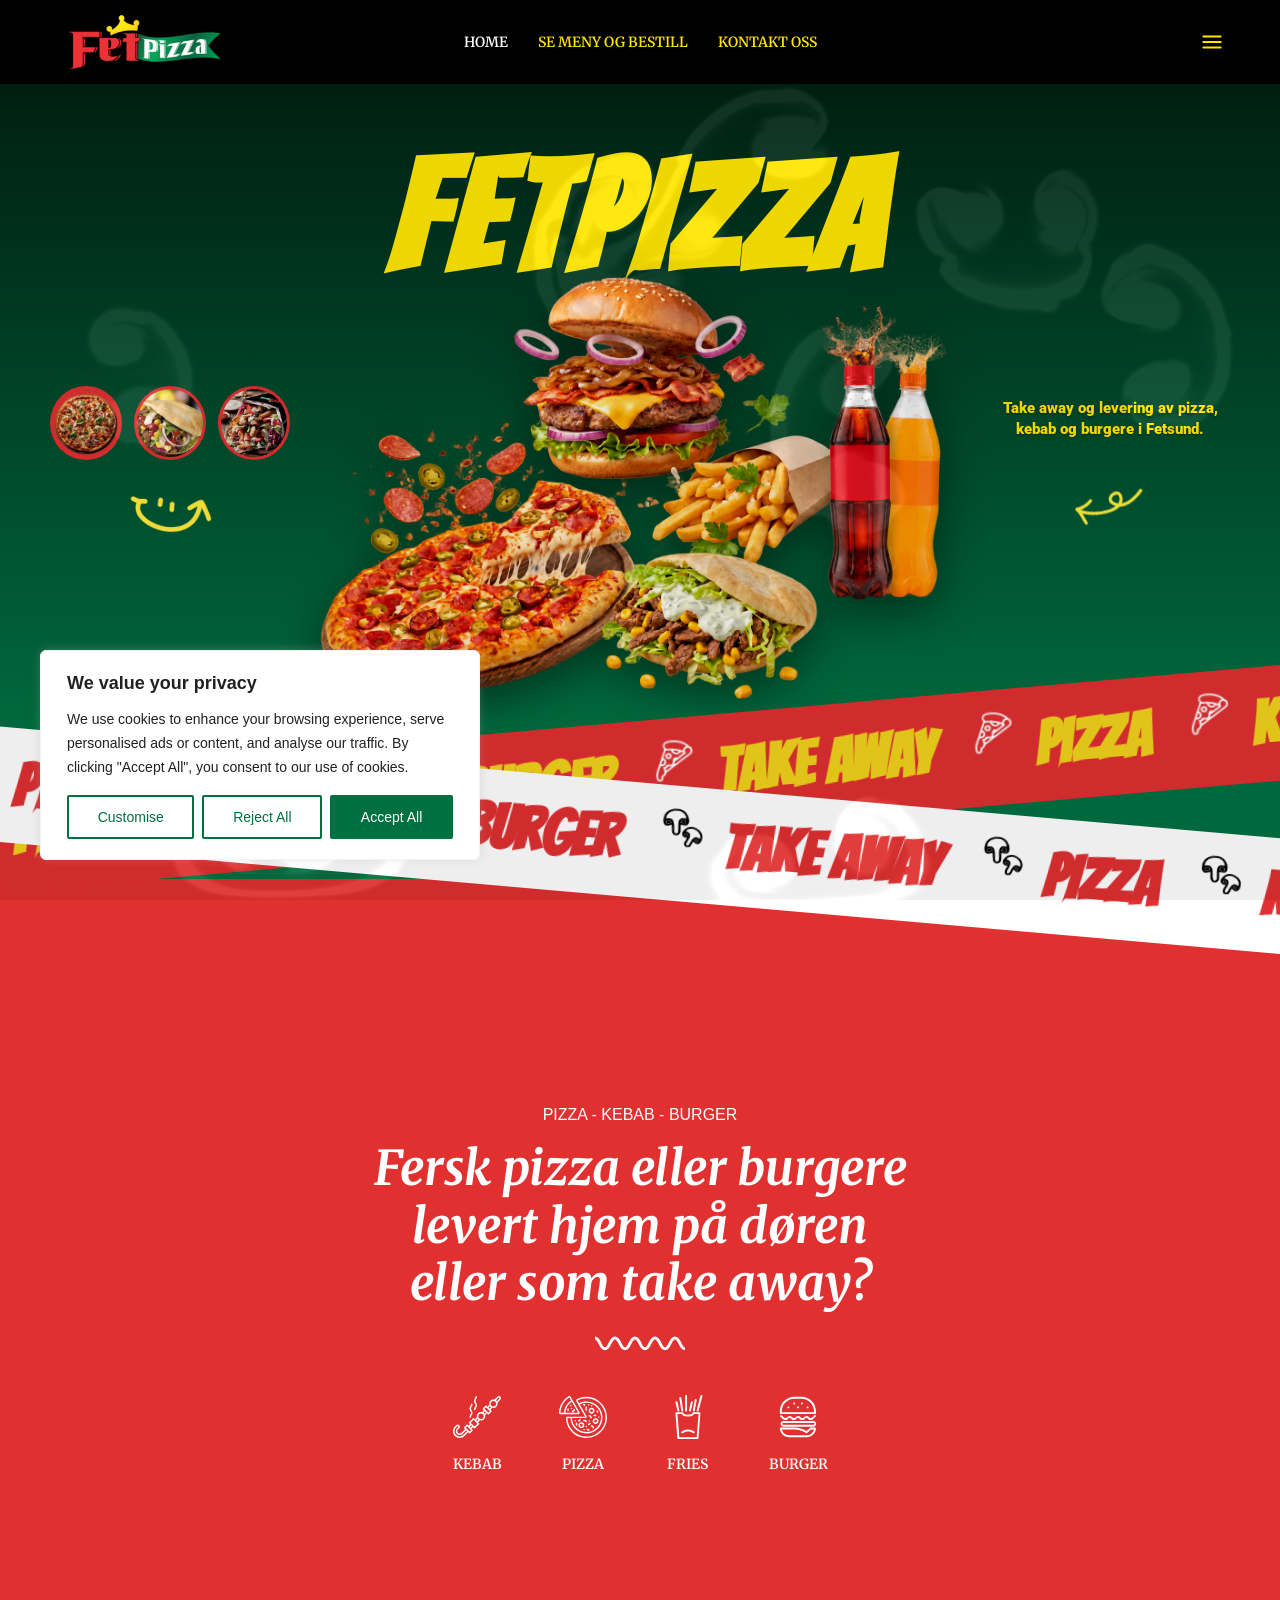
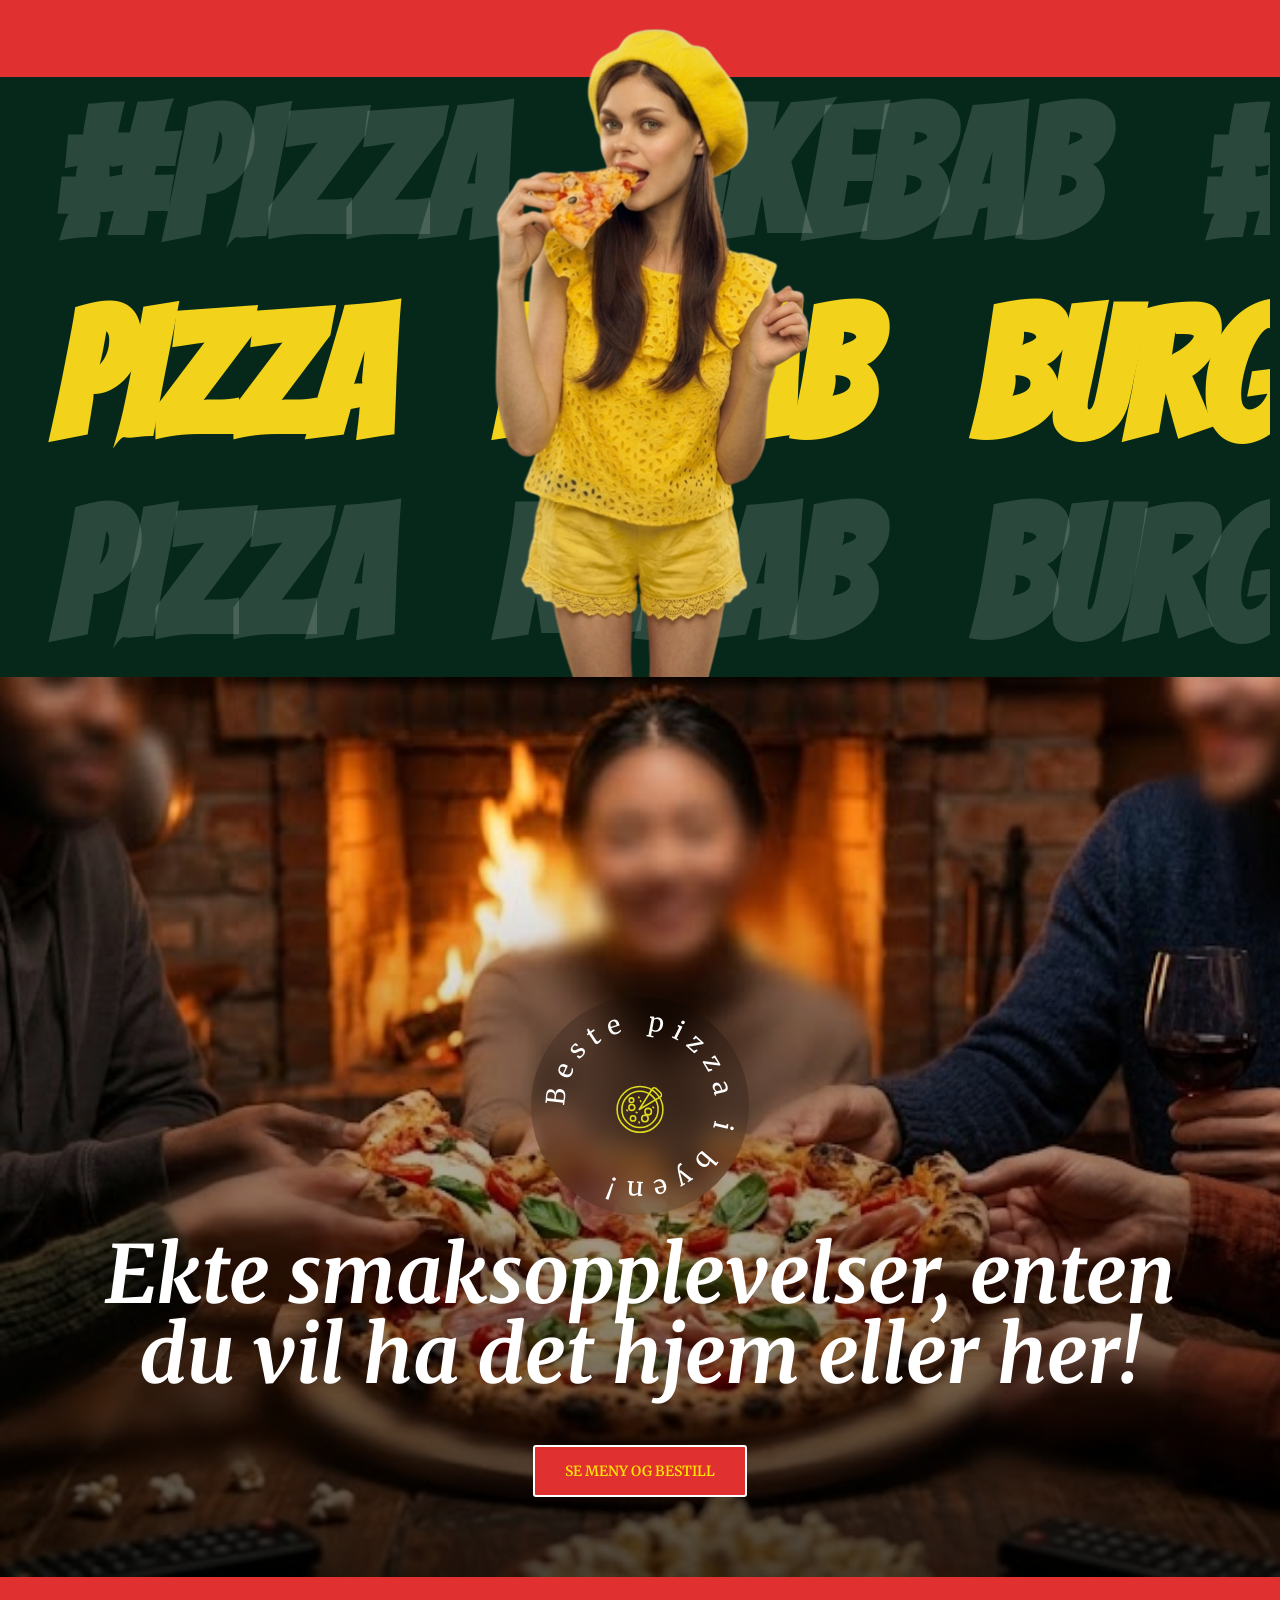
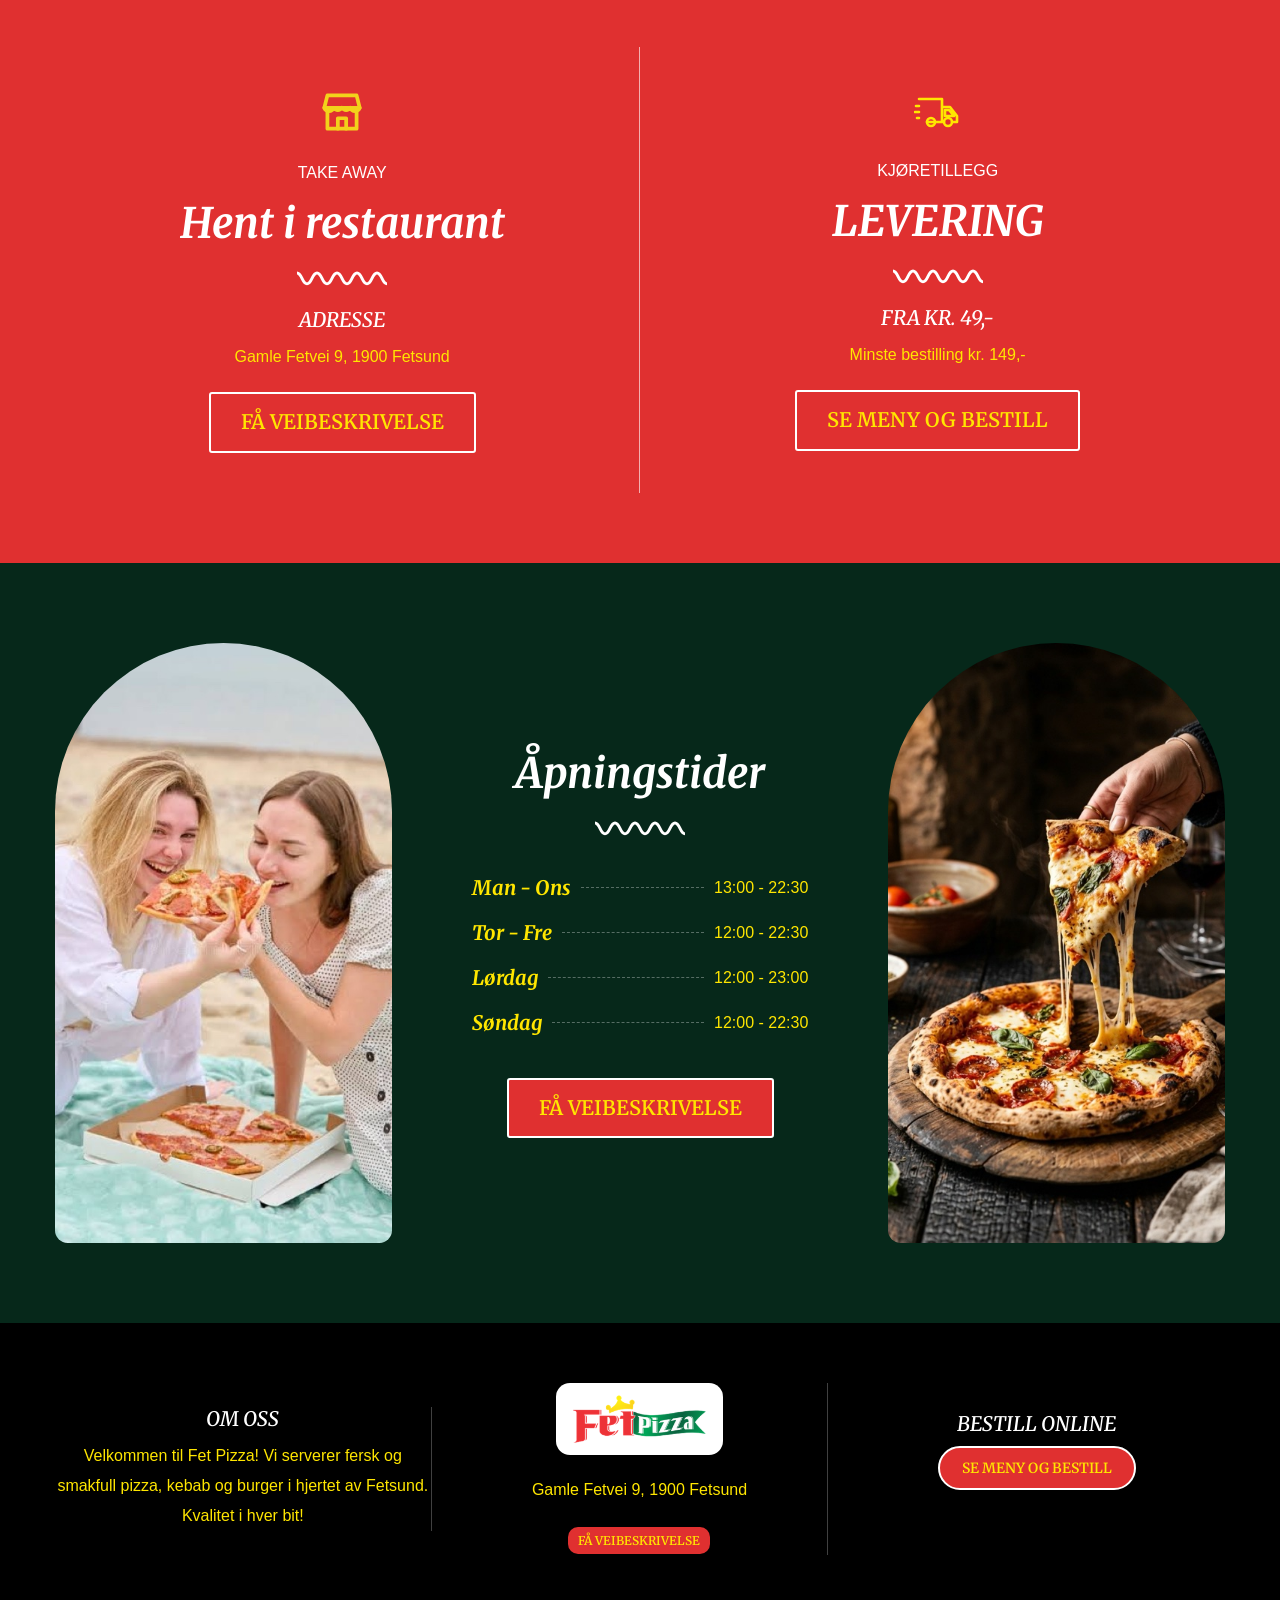
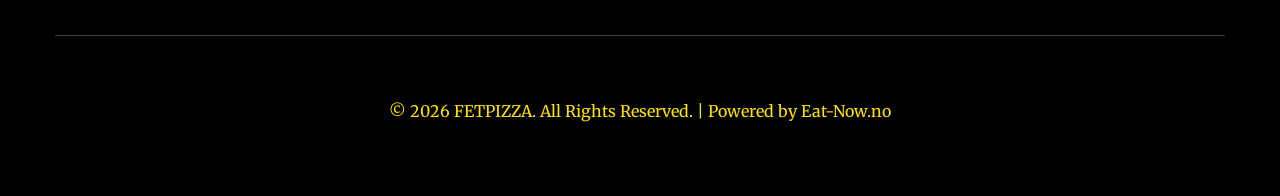
==== index.html @ 7c477cf5 "new" ====
<!doctype html>
<html lang="no">

<head>
  <meta charset="UTF-8">
  <meta name="viewport" content="width=device-width, initial-scale=1">
  <meta name="format-detection" content="telephone=no">
  <meta name="theme-color" content="#007040">
  <meta name="msapplication-navbutton-color" content="#007040">
  <meta name="apple-mobile-web-app-capable" content="yes">
  <meta name="apple-mobile-web-app-status-bar-style" content="default">
  <meta name="apple-mobile-web-app-title" content="FetPizza">
  <title>FETPIZZA | Pizza, Kebab og Burger i Fetsund – Take Away & Levering</title>
  <meta name="description"
    content="Bestill nystekt pizza, saftig kebab og burger online fra Fetpizza i Fetsund. Rask take away og levering rett på døren. Se menyen og bestill her!">
  <link rel="canonical" href="https://fetpizza.no/">
  <meta property="og:type" content="website">
  <meta property="og:url" content="https://fetpizza.no/">
  <meta property="og:title" content="FETPIZZA | Pizza, Kebab og Burger i Fetsund – Take Away & Levering">
  <meta property="og:description"
    content="Bestill nystekt pizza, saftig kebab og burger online fra Fetpizza i Fetsund. Rask take away og levering rett på døren.">
  <meta property="og:image" content="https://fetpizza.no/img/fet-pizza-share.jpg">
  <meta property="og:image:width" content="1200">
  <meta property="og:image:height" content="630">
  <meta property="og:image:alt" content="Fet Pizza Fetsund - Fersk pizza, kebab og burger">
  <meta name="twitter:card" content="summary_large_image">
  <meta name="twitter:title" content="FETPIZZA | Pizza, Kebab og Burger i Fetsund">
  <meta name="twitter:description" content="Bestill nystekt pizza, saftig kebab og burger online fra Fetpizza i Fetsund.">
  <meta name="twitter:image" content="https://fetpizza.no/img/fet-pizza-share.jpg">
  <link rel="icon" type="image/x-icon" href="favicon.ico">
  <link rel="icon" type="image/png" sizes="32x32" href="assets/favicon-32x32.png">
  <link rel="icon" type="image/png" sizes="16x16" href="assets/favicon-16x16.png">
  <link rel="apple-touch-icon" sizes="180x180" href="assets/apple-touch-icon.png">
  <link rel="manifest" href="site.webmanifest">
  <link rel="stylesheet" href="assets/styles.css">
  <link rel="stylesheet" href="assets/core-icons.css">
  <link rel="stylesheet" href="assets/congin-icons.css">
  <link rel="stylesheet" href="assets/fit-icons.css">
  <link rel="stylesheet" href="assets/wp-bnav-public.css">
  <link rel="stylesheet" href="assets/bootstrap.css">
  <link rel="stylesheet" href="assets/xpcustomicon.css">
  <link rel="stylesheet" href="assets/style.css">
  <link rel="stylesheet" href="assets/frontend.min.css">
  <link rel="stylesheet" href="assets/post-8.css">
  <link rel="stylesheet" href="assets/widget-image.min.css">
  <link rel="stylesheet" href="assets/widget-divider.min.css">
  <link rel="stylesheet" href="assets/widget-text-path.min.css">
  <link rel="stylesheet" href="assets/e-animation-float.min.css">
  <link rel="stylesheet" href="assets/post-7167.css">
  <link rel="preconnect" href="https://fonts.googleapis.com">
  <link rel="preconnect" href="https://fonts.gstatic.com" crossorigin>
  <link rel="stylesheet"
    href="https://fonts.googleapis.com/css2?family=Bangers&family=Roboto:wght@300;400;500;700;900&family=Roboto+Slab:wght@400;700&display=swap">
  <link rel="stylesheet" href="assets/post-7424.css">
  <link rel="stylesheet" href="assets/post-2959.css">
  <link rel="stylesheet" href="assets/post-41.css">
  <link rel="stylesheet" href="assets/widget-icon-list.min.css">
  <link rel="stylesheet" href="assets/post-7425.css">
  <link rel="stylesheet" href="assets/widget-social-icons.min.css">
  <link rel="stylesheet" href="css/site.css?v=20261012-footer">
  <link rel="stylesheet" href="css/icons.css">
</head>

<body
  class="home wp-singular page-template-default page page-id-7167 wp-embed-responsive wp-theme-restobar theme-restobar woocommerce-js woocommerce-active elementor-default elementor-kit-8 elementor-page elementor-page-7167 restobar-theme-ver-1.1">
  <div id="kh-loader" aria-hidden="true">
    <div class="kh-l-logo">
      <img class="kh-l-dim" src="assets/fet-pizza-loader-logo.png" width="240" height="100" alt="" aria-hidden="true">
      <img class="kh-l-fill" id="kh-l-fill" src="assets/fet-pizza-loader-logo.png" width="240" height="100" alt="" aria-hidden="true">
    </div>
    <div class="kh-l-pct" id="kh-l-pct">0%</div>
  </div>
  <script>
    (function () {
      var root = document.documentElement, L = document.getElementById('kh-loader'),
        fill = document.getElementById('kh-l-fill'), pct = document.getElementById('kh-l-pct');
      root.classList.add('kh-loading');
      var start = Date.now(), MIN = 1400, loaded = false, shown = 0, done = false;
      function paint(v) { v = Math.min(100, Math.round(v)); pct.textContent = v + '%'; fill.style.clipPath = 'inset(' + (100 - v) + '% 0 0 0)'; fill.style.webkitClipPath = fill.style.clipPath; }
      function finish() { if (done) return; done = true; paint(100); setTimeout(function () { L.classList.add('kh-hide'); root.classList.remove('kh-loading'); setTimeout(function () { if (L.parentNode) L.parentNode.removeChild(L); }, 700); }, 250); }
      function tick() {
        var t = Date.now() - start;
        var target = loaded ? 100 : Math.min(90, t / MIN * 90);   /* climbs to 90% while loading */
        if (loaded && t < MIN) target = Math.min(100, t / MIN * 100); /* never finish before the minimum time */
        shown += (target - shown) * 0.18; if (target - shown < 0.6) shown = target;
        paint(shown);
        if (loaded && shown >= 100) { finish(); return; }
        requestAnimationFrame(tick);
      }
      window.addEventListener('load', function () { loaded = true; });
      setTimeout(function () { loaded = true; }, 7000); /* safety: never get stuck */
      requestAnimationFrame(tick);
    })();
  </script>
  <canvas class="tcg-smoke-cursor" id="tcg-smoke-cursor"></canvas>
  <div id="page" class="site">

    <header id="site-header" class="site-header header-transparent">
      <div class="header-desktop">
        <div data-elementor-type="wp-post" data-elementor-id="7424" class="elementor elementor-7424">
          <div
            class="elementor-element elementor-element-3c0ab91 blurred_background is-fixed elementor-hidden-mobile e-flex e-con-boxed e-con e-parent"
            data-id="3c0ab91" data-element_type="container">
            <div class="e-con-inner">
              <div class="elementor-element elementor-element-0bb3d4d e-con-full e-flex e-con e-child" data-id="0bb3d4d"
                data-element_type="container">
                <div class="elementor-element elementor-element-402ae24 elementor-widget elementor-widget-ilogo"
                  data-id="402ae24" data-element_type="widget">
                  <div class="elementor-widget-container">
                    <div class="the-logo"><a href="index.html"><img src="assets/fet-pizza-logo.png" width="168" height="70" alt="Fet Pizza Logo"></a>
                    </div>
                  </div>
                </div>
              </div>
              <div class="elementor-element elementor-element-c762441 e-con-full e-flex e-con e-child" data-id="c762441"
                data-element_type="container">
                <div class="elementor-element elementor-element-f2f8efb elementor-widget elementor-widget-imenu"
                  data-id="f2f8efb" data-element_type="widget">
                  <div class="elementor-widget-container">
                    <nav id="site-navigation" class="main-navigation">
                      <ul id="primary-menu" class="menu">
                        <li
                          class="menu-item menu-item-type-post_type menu-item-object-page menu-item-home current-menu-item page_item page-item-7167 current_page_item menu-item-7823">
                          <a href="index.html" aria-current="page">HOME</a>
                        </li>
                        <li class="menu-item menu-item-type-custom menu-item-object-custom menu-item-8288"><a
                            href="https://www.eatnowlogin.com/ordering/restaurant/menu?restaurant_uid=cf799d7e-0987-4ce5-9844-e464aeae38df">SE
                            MENY OG BESTILL</a></li>
                        <li class="menu-item menu-item-type-post_type menu-item-object-page menu-item-7803"><a
                            href="contact.html">KONTAKT OSS</a></li>
                      </ul>
                    </nav>
                  </div>
                </div>
              </div>
              <div class="elementor-element elementor-element-388de34 e-con-full e-flex e-con e-child" data-id="388de34"
                data-element_type="container">
                <div class="elementor-element elementor-element-c152078 elementor-widget elementor-widget-isidepanel"
                  data-id="c152078" data-element_type="widget">
                  <div class="elementor-widget-container">
                    <div class="xptf-sidepanel xptf-cta-header">
                      <div class="site-overlay panel-overlay"></div>
                      <div id="panel-btn" class="panel-btn xptf-cta-icons"><i class="xp-webicon-menu"></i></div>
                    </div>
                  </div>
                </div>
              </div>
            </div>
          </div>
        </div>
      </div>

      <div class="header-mobile">
        <div data-elementor-type="wp-post" data-elementor-id="2959" class="elementor elementor-2959">
          <div class="elementor-element elementor-element-171a9f1b is-fixed e-flex e-con-boxed e-con e-parent"
            data-id="171a9f1b" data-element_type="container">
            <div class="e-con-inner">
              <div class="elementor-element elementor-element-2f03f6 e-con-full e-flex e-con e-child" data-id="2f03f6"
                data-element_type="container">
                <div class="elementor-element elementor-element-5c8b82b6 e-con-full e-flex e-con e-child"
                  data-id="5c8b82b6" data-element_type="container">
                  <div class="elementor-element elementor-element-3fe43344 elementor-widget elementor-widget-ilogo"
                    data-id="3fe43344" data-element_type="widget">
                    <div class="elementor-widget-container">
                      <div class="the-logo"><a href="index.html"><img src="assets/fet-pizza-logo.png"
                            width="168" height="70" alt="Fet Pizza Logo"></a></div>
                    </div>
                  </div>
                </div>
                <div class="elementor-element elementor-element-4e0b9c51 e-con-full e-flex e-con e-child"
                  data-id="4e0b9c51" data-element_type="container">
                  <div
                    class="elementor-element elementor-element-7bc9bd28 elementor-widget elementor-widget-imenu_mobile"
                    data-id="7bc9bd28" data-element_type="widget">
                    <div class="elementor-widget-container">
                      <div class="xptf-menu-mobile xptf-cta-header">
                        <div id="mmenu-toggle" class="mmenu-toggle"><button><i class="xp-webicon-menu"></i></button>
                        </div>
                        <div class="site-overlay mmenu-overlay"></div>
                        <div id="mmenu-wrapper" class="mmenu-wrapper on-right">
                          <div class="mmenu-inner">
                            <a class="mmenu-close" href="#"><i class="xp-webicon-arrowsoutline"></i></a>
                            <div class="mobile-nav">
                              <ul id="menu-main-menu" class="mobile_mainmenu none-style">
                                <li class="menu-item current-menu-item menu-item-7823"><a href="index.html"
                                    aria-current="page">HOME</a></li>
                                <li class="menu-item menu-item-8288"><a
                                    href="https://www.eatnowlogin.com/ordering/restaurant/menu?restaurant_uid=cf799d7e-0987-4ce5-9844-e464aeae38df">SE
                                    MENY OG BESTILL</a></li>
                                <li class="menu-item menu-item-7803"><a href="contact.html">KONTAKT OSS</a></li>
                              </ul>
                            </div>
                          </div>
                        </div>
                      </div>
                    </div>
                  </div>
                </div>
              </div>
            </div>
          </div>
        </div>
      </div>
    </header>

    <div id="side-panel" class="side-panel">
      <a href="#" class="side-panel-close"><i class="xp-webicon-cancel"></i></a>
      <div class="side-panel-block">
        <div data-elementor-type="wp-post" data-elementor-id="41" class="elementor elementor-41">
          <div class="elementor-element elementor-element-eacfd3f e-flex e-con-boxed e-con e-parent" data-id="eacfd3f"
            data-element_type="container">
            <div class="e-con-inner">
              <div class="elementor-element elementor-element-011d488 e-con-full e-flex e-con e-child" data-id="011d488"
                data-element_type="container">
                <div class="elementor-element elementor-element-479e516 elementor-widget elementor-widget-ilogo"
                  data-id="479e516" data-element_type="widget">
                  <div class="elementor-widget-container">
                    <div class="the-logo"><a href="index.html"><img src="assets/fet-pizza-logo.png" width="168" height="70" alt="Fet Pizza Logo"></a>
                    </div>
                  </div>
                </div>
              </div>
              <div class="elementor-element elementor-element-e27129b e-con-full e-flex e-con e-child" data-id="e27129b"
                data-element_type="container">
                <div
                  class="elementor-element elementor-element-591fd55 elementor-icon-list--layout-traditional elementor-list-item-link-full_width elementor-widget elementor-widget-icon-list"
                  data-id="591fd55" data-element_type="widget">
                  <div class="elementor-widget-container">
                    <ul class="elementor-icon-list-items">
                      <li class="elementor-icon-list-item"><a
                          href="https://facebook.com/fetpizza/" target="_blank" rel="noopener"><span
                            class="elementor-icon-list-icon"><svg aria-hidden="true"
                              class="e-font-icon-svg e-fab-facebook-f" viewBox="0 0 320 512"
                              xmlns="http://www.w3.org/2000/svg">
                              <path
                                d="M279.14 288l14.22-92.66h-88.91v-60.13c0-25.35 12.42-50.06 52.24-50.06h40.42V6.26S260.43 0 225.36 0c-73.22 0-121.08 44.38-121.08 124.72v70.62H22.89V288h81.39v224h100.17V288z">
                              </path>
                            </svg></span><span class="elementor-icon-list-text">Facebook</span></a></li>
                      
                    </ul>
                  </div>
                </div>
              </div>
              <div class="elementor-element elementor-element-8c36ebb e-con-full e-flex e-con e-child" data-id="8c36ebb"
                data-element_type="container">
                <div
                  class="elementor-element elementor-element-a37740b elementor-widget-divider--view-line elementor-widget elementor-widget-divider"
                  data-id="a37740b" data-element_type="widget">
                  <div class="elementor-widget-container">
                    <div class="elementor-divider"><span class="elementor-divider-separator"></span></div>
                  </div>
                </div>
              </div>
            </div>
          </div>
        </div>
      </div>
    </div>

    <div id="content" class="site-content">
      <div data-elementor-type="wp-page" data-elementor-id="7167" class="elementor elementor-7167">

        <div class="elementor-element elementor-element-39a94a3 e-con-full e-flex e-con e-parent" data-id="39a94a3"
          data-element_type="container">
          <div class="elementor-element elementor-element-8361c4b e-con-full e-flex e-con e-child" data-id="8361c4b"
            data-element_type="container">
            <div class="elementor-element elementor-element-31a5ad4 e-con-full e-flex e-con e-child" data-id="31a5ad4"
              data-element_type="container">
              <div class="elementor-element elementor-element-18416b0 elementor-widget elementor-widget-iheading"
                data-id="18416b0" data-element_type="widget">
                <div class="elementor-widget-container">
                  <div class="xp-heading">
                    <h3 class="main-head">FETPIZZA</h3>
                  </div>
                </div>
              </div>
              <div class="elementor-element elementor-element-ecd9c75 e-flex e-con-boxed e-con e-child"
                data-id="ecd9c75" data-element_type="container">
                <div class="e-con-inner">
                  <div
                    class="elementor-element elementor-element-7424385 e-con-full elementor-hidden-mobile e-flex e-con e-child"
                    data-id="7424385" data-element_type="container">
                    <div class="elementor-element elementor-element-6babfff e-con-full e-flex e-con e-child"
                      data-id="6babfff" data-element_type="container">
                      <div class="elementor-element elementor-element-c2db097 elementor-widget elementor-widget-image"
                        data-id="c2db097" data-element_type="widget">
                        <div class="elementor-widget-container"><img width="80" height="80" src="img/fersk-pizza-tallerken.png"
                            class="attachment-large size-large wp-image-5122" alt="Fersk bakt pizza servert på fat"></div>
                      </div>
                      <div class="elementor-element elementor-element-926fdbd elementor-widget elementor-widget-image"
                        data-id="926fdbd" data-element_type="widget">
                        <div class="elementor-widget-container"><img width="80" height="80"
                            src="img/kebab-tallerken-rett.jpg" class="attachment-thumbnail size-thumbnail wp-image-7986"
                            alt="Kebab tallerken med ferske råvarer og tilbehør"></div>
                      </div>
                      <div class="elementor-element elementor-element-10ede44 elementor-widget elementor-widget-image"
                        data-id="10ede44" data-element_type="widget">
                        <div class="elementor-widget-container"><img width="80" height="80"
                            src="img/pizza-eske-takeaway.jpg" class="attachment-thumbnail size-thumbnail wp-image-7987"
                            alt="Fet Pizza eske for take away og rask levering"></div>
                      </div>
                    </div>
                    <div
                      class="elementor-element elementor-element-f67dc94 e-transform elementor-widget elementor-widget-image"
                      data-id="f67dc94" data-element_type="widget">
                      <div class="elementor-widget-container"><img width="100" height="39"
                          src="assets/dekorativ-smil-pil.png" class="attachment-large size-large wp-image-7396" alt="" aria-hidden="true">
                      </div>
                    </div>
                  </div>
                  <div class="elementor-element elementor-element-0a567b1 e-con-full e-flex e-con e-child"
                    data-id="0a567b1" data-element_type="container">
                    <div class="elementor-element elementor-element-22aa9ab elementor-widget elementor-widget-image"
                      data-id="22aa9ab" data-element_type="widget">
                      <div class="elementor-widget-container"><img width="1451" height="1084" src="img/fet-pizza-hero-compact.png"
                          class="attachment-2048x2048 size-2048x2048 wp-image-7961" alt="Pizza, burger, pommes frites, brus og kebab i pita fra Fet Pizza"></div>
                    </div>
                  </div>
                  <div class="elementor-element elementor-element-43b83a5 e-con-full e-flex e-con e-child"
                    data-id="43b83a5" data-element_type="container">
                    <div
                      class="elementor-element elementor-element-b6fc0fd elementor-widget elementor-widget-text-editor"
                      data-id="b6fc0fd" data-element_type="widget">
                      <div class="elementor-widget-container">
                        <p>Take away og levering av pizza,<br> kebab og burgere i Fetsund.</p>
                      </div>
                    </div>
                    <div
                      class="elementor-element elementor-element-0e3aa9a e-transform elementor-widget elementor-widget-image"
                      data-id="0e3aa9a" data-element_type="widget">
                      <div class="elementor-widget-container"><img width="78" height="28"
                          src="assets/dekorativ-sving-pil.png" class="attachment-large size-large wp-image-7377" alt="" aria-hidden="true">
                      </div>
                    </div>
                  </div>
                </div>
              </div>
            </div>
          </div>

          <div class="elementor-element elementor-element-d11fa16 e-con-full e-transform e-flex e-con e-child"
            data-id="d11fa16" data-element_type="container">
            <div
              class="elementor-element elementor-element-12e7f62 elementor-widget elementor-widget-restobar_elementor_text_marquee"
              data-id="12e7f62" data-element_type="widget">
              <div class="elementor-widget-container">
                <div class="xp-text-marquee duration-slow direction-ltr">
                  <div class="content content-wrapper" data-m="pizza"></div>
                  <div class="spacing"></div>
                  <div class="content content-wrapper-2" data-m="pizza"></div>
                </div>
              </div>
            </div>
          </div>
          <div class="elementor-element elementor-element-54f8091 e-con-full e-transform e-flex e-con e-child"
            data-id="54f8091" data-element_type="container">
            <div
              class="elementor-element elementor-element-9be8139 elementor-widget elementor-widget-restobar_elementor_text_marquee"
              data-id="9be8139" data-element_type="widget">
              <div class="elementor-widget-container">
                <div class="xp-text-marquee duration-slow direction-rtl">
                  <div class="content content-wrapper" data-m="mush"></div>
                  <div class="spacing"></div>
                  <div class="content content-wrapper-2" data-m="mush"></div>
                </div>
              </div>
            </div>
          </div>
        </div>

        <div class="elementor-element elementor-element-5ed5ea8 e-flex e-con-boxed e-con e-parent" data-id="5ed5ea8"
          data-element_type="container">
          <div class="e-con-inner">
            <div class="elementor-element elementor-element-41238ef e-con-full e-flex e-con e-child" data-id="41238ef"
              data-element_type="container">
              <div class="elementor-element elementor-element-203985e e-con-full e-flex e-con e-child" data-id="203985e"
                data-element_type="container">
                <div
                  class="elementor-element elementor-element-66b00e4 elementor-widget__width-initial elementor-widget elementor-widget-iheading"
                  data-id="66b00e4" data-element_type="widget">
                  <div class="elementor-widget-container">
                    <div class="xp-heading"><span class="">PIZZA - KEBAB - BURGER</span>
                      <h1 class="main-head">Fersk pizza eller burgere levert hjem på døren eller som take away?</h1>
                    </div>
                  </div>
                </div>
                <div
                  class="elementor-element elementor-element-df31725 border_clr elementor-widget-divider--separator-type-pattern elementor-widget-divider--view-line elementor-widget elementor-widget-divider"
                  data-id="df31725" data-element_type="widget">
                  <div class="elementor-widget-container">
                    <div class="elementor-divider"
                      style="--divider-pattern-url: url(&quot;data:image/svg+xml,%3Csvg xmlns=&#039;http://www.w3.org/2000/svg&#039; preserveAspectRatio=&#039;none&#039; overflow=&#039;visible&#039; height=&#039;100%&#039; viewBox=&#039;0 0 24 24&#039; fill=&#039;none&#039; stroke=&#039;black&#039; stroke-width=&#039;3.5&#039; stroke-linecap=&#039;square&#039; stroke-miterlimit=&#039;10&#039;%3E%3Cpath d=&#039;M0,6c6,0,6,13,12,13S18,6,24,6&#039;/%3E%3C/svg%3E&quot;);">
                      <span class="elementor-divider-separator"></span>
                    </div>
                  </div>
                </div>
                <div
                  class="elementor-element elementor-element-5d730b4 elementor-widget-mobile__width-initial elementor-hidden-mobile elementor-widget__width-initial elementor-widget elementor-widget-itabtitle"
                  data-id="5d730b4" data-element_type="widget">
                  <div class="elementor-widget-container">
                    <div class="tab-titles">
                      <div class="title-item font-second"><a
                          href="https://www.eatnowlogin.com/ordering/restaurant/menu?restaurant_uid=cf799d7e-0987-4ce5-9844-e464aeae38df"><span
                            class="icon"><svg class="category-food-icon" viewBox="0 0 1024 1024" fill="currentColor" aria-hidden="true" focusable="false"><path transform="translate(0 960) scale(1 -1)" d="M1010.512 880.336c-8.262 8.359-19.728 13.536-32.403 13.536-0.027 0-0.054 0-0.081 0h0.004c-0.026 0-0.057 0-0.088 0-12.667 0-24.124-5.177-32.372-13.531l-0.005-0.005-61.184-61.536c-6.988 1.972-15.013 3.105-23.302 3.105-24.86 0-47.338-10.193-63.485-26.628l-0.013-0.013c-16.239-16.458-26.269-39.079-26.269-64.042 0-8.232 1.091-16.21 3.136-23.796l-0.146 0.638-39.376-39.616-20.368 20.48c-2.898 2.914-6.911 4.717-11.344 4.717s-8.446-1.803-11.343-4.716l-52.801-53.169c-2.875-2.892-4.653-6.878-4.653-11.28s1.777-8.388 4.653-11.281l-0.001 0.001 20.512-20.624-39.392-39.616c-6.989 1.973-15.016 3.107-23.307 3.107-24.858 0-47.336-10.194-63.48-26.63l-0.013-0.013c-16.241-16.459-26.272-39.081-26.272-64.046 0-8.237 1.092-16.219 3.139-23.809l-0.147 0.638-39.376-39.6-20.368 20.48c-2.945 2.809-6.943 4.538-11.344 4.538s-8.399-1.729-11.351-4.544l0.007 0.006-84.56-85.072c-2.875-2.892-4.653-6.878-4.653-11.28s1.777-8.388 4.653-11.281l20.495-20.623-30.288-30.4-20.448 20.368c-2.945 2.809-6.943 4.538-11.344 4.538s-8.399-1.729-11.351-4.544l0.007 0.006-52.8-53.168c-2.875-2.892-4.653-6.878-4.653-11.28s1.777-8.388 4.653-11.281l20.495-20.623-78.64-79.104c-9.348-9.523-22.356-15.426-36.743-15.426-28.427 0-51.472 23.045-51.472 51.472 0 14.562 6.047 27.711 15.767 37.074l0.016 0.015 26.416 26.592c8.269 8.356 13.378 19.853 13.378 32.544s-5.109 24.188-13.382 32.548l0.004-0.004c-8.407 8.102-19.861 13.094-32.48 13.094s-24.073-4.991-32.494-13.107l0.014 0.014-26.432-26.576c-25.835-26.105-41.796-62.024-41.796-101.672s15.961-75.567 41.808-101.684l-0.012 0.012c25.831-26.042 61.629-42.163 101.192-42.163s75.361 16.122 101.182 42.154l0.010 0.010 78.496 78.992 20.368-20.496c2.898-2.914 6.911-4.717 11.344-4.717s8.446 1.803 11.343 4.716l52.801 53.169c2.875 2.892 4.653 6.878 4.653 11.28s-1.777 8.388-4.653 11.281l0.001-0.001-20.496 20.608 30.304 30.496 20.368-20.496c2.898-2.914 6.911-4.717 11.344-4.717s8.446 1.803 11.343 4.716l84.561 85.073c2.875 2.892 4.653 6.878 4.653 11.28s-1.777 8.388-4.653 11.281l-20.495 20.623 39.376 39.616c7.075-2.047 15.202-3.225 23.604-3.225 24.787 0 47.181 10.248 63.175 26.738l0.021 0.022c16.241 16.459 26.272 39.081 26.272 64.046 0 8.237-1.092 16.219-3.139 23.809l0.147-0.638 39.376 39.6 20.368-20.48c2.898-2.914 6.911-4.717 11.344-4.717s8.446 1.803 11.343 4.716l52.801 53.169c2.875 2.892 4.653 6.878 4.653 11.28s-1.777 8.388-4.653 11.281l0.001-0.001-20.512 20.624 39.392 39.616c6.878-1.88 14.775-2.96 22.925-2.96 49.847 0 90.256 40.409 90.256 90.256 0 8.343-1.132 16.421-3.251 24.090l0.149-0.634 61.296 61.664c8.303 8.362 13.434 19.882 13.434 32.6 0 12.687-5.106 24.181-13.374 32.54l0.004-0.004zM221.488 66.848c-20.036-20.211-47.809-32.723-78.504-32.723s-58.468 12.513-78.496 32.715l-0.008 0.008c-20.102 20.309-32.522 48.256-32.522 79.104s12.42 58.795 32.532 79.114l-0.009-0.010 26.432 26.608c2.498 2.523 5.962 4.086 9.792 4.086s7.294-1.563 9.791-4.085l0.001-0.001c2.538-2.563 4.106-6.090 4.106-9.984s-1.568-7.421-4.107-9.985l0.001 0.001-26.416-26.592c-15.034-15.177-24.322-36.068-24.322-59.128s9.289-43.951 24.329-59.135l-0.006 0.007c15.037-15.158 35.874-24.542 58.904-24.542s43.867 9.384 58.899 24.536l0.005 0.006 78.496 78.96 19.728-19.824zM354.384 136.752l-83.2 83.648 30.288 30.4 83.2-83.632zM375.536 221.824l-19.728 19.84 30.288 30.4 19.712-19.84zM460.096 243.088l-83.2 83.648 62 62.4c3.44-3.44 66.4-66.784 83.2-83.632zM543.92 391.312l-31.040-31.248-19.728 19.84 31.040 31.216c2.875-3.919 5.845-7.377 9.057-10.593l-0.001 0.001c3.246-3.268 6.73-6.29 10.427-9.042l0.245-0.174zM638.928 423.088c-10.65-10.553-25.312-17.074-41.496-17.074-32.564 0-58.962 26.398-58.962 58.962 0 16.379 6.679 31.199 17.462 41.884l0.004 0.004c10.588 10.689 25.269 17.307 41.496 17.307s30.908-6.618 41.491-17.302l0.005-0.005c10.676-10.752 17.273-25.566 17.273-41.92 0-16.322-6.572-31.11-17.214-41.861l0.005 0.005zM670.688 518.832c-2.88 3.911-5.85 7.363-9.058 10.578l0.002-0.002c-3.253 3.279-6.741 6.311-10.443 9.073l-0.245 0.175 31.056 31.216 19.712-19.824zM755.984 540.832l-83.2 83.648 30.288 30.4 83.2-83.648zM808.176 657.152l-31.056-31.248-19.712 19.84 31.024 31.216c2.879-3.918 5.855-7.376 9.072-10.592v0c3.262-3.266 6.767-6.288 10.485-9.039l0.251-0.177zM903.2 688.928c-10.652-10.557-25.316-17.080-41.504-17.080-32.567 0-58.968 26.401-58.968 58.968 0 16.379 6.678 31.198 17.459 41.884l0.004 0.004c10.591 10.69 25.274 17.308 41.504 17.308s30.913-6.619 41.5-17.304l0.004-0.004c10.657-10.761 17.241-25.572 17.241-41.92 0-16.317-6.558-31.101-17.183-41.862l0.006 0.006zM987.76 837.808l-52.8-53.136c-2.87 3.92-5.835 7.378-9.042 10.594l0.002-0.002c-3.251 3.273-6.74 6.3-10.442 9.057l-0.246 0.175 52.976 53.28c2.484 2.529 5.94 4.096 9.762 4.096 0.005 0 0.010 0 0.015 0h-0.001c0.001 0 0.002 0 0.004 0 3.83 0 7.294-1.567 9.787-4.094l0.002-0.002c2.552-2.566 4.13-6.103 4.13-10.008 0-3.882-1.558-7.399-4.083-9.961l0.002 0.002zM351.92 448c0-8.837 7.163-16 16-16s16 7.163 16 16v0c-0.007 0.32-0.011 0.697-0.011 1.076 0 13.434 4.955 25.71 13.138 35.101l-0.055-0.064c11.798 14.857 18.928 33.884 18.928 54.576s-7.13 39.719-19.068 54.758l0.139-0.182c-8.128 9.705-13.064 22.324-13.064 36.096s4.936 26.391 13.136 36.184l-0.072-0.088c11.792 14.466 18.935 33.127 18.935 53.457 0 0.382-0.003 0.764-0.008 1.145l0.001-0.058c0 8.837-7.163 16-16 16s-16-7.163-16-16v0c0.007-0.314 0.010-0.685 0.010-1.057 0-13.427-4.949-25.698-13.122-35.088l0.055 0.065c-11.814-14.846-18.955-33.869-18.955-54.56s7.141-39.715 19.093-54.74l-0.138 0.18c8.133-9.709 13.072-22.334 13.072-36.112s-4.939-26.403-13.144-36.2l0.072 0.088c-11.802-14.493-18.95-33.184-18.95-53.544 0-0.363 0.002-0.725 0.007-1.087l-0.001 0.055zM447.92 608c0-8.837 7.163-16 16-16s16 7.163 16 16v0c-0.007 0.314-0.010 0.685-0.010 1.057 0 13.427 4.949 25.698 13.122 35.088l-0.055-0.065c11.814 14.846 18.955 33.869 18.955 54.56s-7.141 39.715-19.093 54.74l0.138-0.18c-8.133 9.709-13.072 22.334-13.072 36.112s4.939 26.403 13.144 36.2l-0.072-0.088c11.802 14.493 18.95 33.184 18.95 53.544 0 0.363-0.002 0.725-0.007 1.087l0.001-0.055c0 8.837-7.163 16-16 16s-16-7.163-16-16v0c0.007-0.32 0.011-0.697 0.011-1.076 0-13.434-4.955-25.71-13.138-35.101l0.055 0.064c-11.798-14.857-18.928-33.884-18.928-54.576s7.13-39.719 19.068-54.758l-0.139 0.182c8.128-9.705 13.064-22.324 13.064-36.096s-4.936-26.391-13.136-36.184l0.072 0.088c-11.792-14.466-18.935-33.127-18.935-53.457 0-0.382 0.003-0.764 0.008-1.145l-0.001 0.058z"/></svg></span>Kebab</a></div>
                      <div class="title-item font-second"><a
                          href="https://www.eatnowlogin.com/ordering/restaurant/menu?restaurant_uid=cf799d7e-0987-4ce5-9844-e464aeae38df"><span
                            class="icon"><svg class="category-food-icon" viewBox="0 0 1024 1024" fill="currentColor" aria-hidden="true" focusable="false"><path transform="translate(0 960) scale(1 -1)" d="M805.12 818.816c-62.777 36.912-138.282 58.714-218.879 58.714-74.786 0-145.187-18.772-206.749-51.86l2.333 1.146c-7.303-3.915-12.737-10.517-15.029-18.452l-0.053-0.215c-0.77-2.59-1.214-5.566-1.214-8.646 0-5.761 1.551-11.16 4.259-15.802l-0.080 0.149 189.611-328.533h-379.371c-8.822-0.021-16.786-3.677-22.477-9.549l-0.008-0.008c-5.295-5.483-8.558-12.958-8.558-21.196 0-0.431 0.009-0.86 0.027-1.286l-0.002 0.061c9.074-234.581 201.436-421.309 437.41-421.309 241.745 0 437.717 195.973 437.717 437.717 0 161.16-87.095 301.977-216.785 377.951l-2.065 1.118zM586.261 439.808c2.645 4.441 4.209 9.792 4.209 15.509s-1.564 11.069-4.287 15.651l0.078-0.141-141.376 244.885c0.875 0.469 1.749 0.981 2.667 1.429 2.709 1.365 5.461 2.624 8.192 3.904 3.477 1.621 6.955 3.221 10.496 4.715 2.731 1.131 5.483 2.133 8.235 3.307q5.589 2.133 11.221 4.139c2.603 0.896 5.184 1.749 7.787 2.56 4.096 1.323 8.256 2.517 12.416 3.648 2.325 0.619 4.651 1.28 6.976 1.835 4.608 1.152 9.28 2.133 13.952 3.072 1.941 0.363 3.883 0.811 5.845 1.131 5.248 0.939 10.539 1.685 15.851 2.347l4.267 0.576c5.995 0.64 12.032 1.088 18.069 1.387l2.56 0.171c6.976 0.277 13.973 0.341 21.013 0.149 162.224-4.969 292.935-133.254 301.746-294.008l0.035-0.798c0.26-4.75 0.408-10.308 0.408-15.902 0-171.205-138.789-309.995-309.995-309.995-11.182 0-22.225 0.592-33.1 1.746l1.354-0.117c-3.477 0.32-6.827 1.045-10.261 1.515-6.741 0.896-13.504 1.749-20.096 3.051-3.989 0.811-7.851 2.005-11.776 2.944-5.888 1.451-11.776 2.773-17.536 4.523-4.117 1.28-8.085 2.88-12.117 4.267-5.376 1.899-10.795 3.691-16 5.867-4.096 1.707-8 3.712-12.011 5.589-4.971 2.347-9.984 4.565-14.805 7.147-3.968 2.133-7.723 4.501-11.584 6.805-4.608 2.709-9.28 5.376-13.76 8.341-3.755 2.496-7.339 5.248-10.965 7.915-4.267 3.115-8.533 6.165-12.8 9.515-3.541 2.859-6.891 5.931-10.283 8.939-3.925 3.499-7.872 6.912-11.627 10.56-3.285 3.221-6.4 6.613-9.493 9.963-3.563 3.776-7.125 7.552-10.475 11.52-2.987 3.52-5.781 7.189-8.533 10.859-3.157 4.096-6.4 8.192-9.301 12.437-2.645 3.797-5.12 7.765-7.616 11.691-2.752 4.267-5.504 8.747-8.064 13.269-2.304 4.075-4.395 8.256-6.528 12.416-2.325 4.651-4.651 9.28-6.784 14.059-1.899 4.267-3.627 8.683-5.355 13.077-1.899 4.864-3.733 9.771-5.397 14.741-1.493 4.501-2.837 9.088-4.117 13.675-1.451 5.077-2.816 10.197-3.968 15.403-1.067 4.672-1.984 9.408-2.837 14.165-0.939 5.269-1.771 10.667-2.432 15.979-0.619 4.8-1.067 9.664-1.451 14.549-0.213 2.816-0.277 5.632-0.427 8.533h282.731c0.114-0.002 0.249-0.002 0.384-0.002 11.36 0 21.279 6.171 26.588 15.343l0.079 0.148zM789.568 87.637c-58.319-34.247-128.449-54.474-203.303-54.474-219.123 0-397.763 173.328-406.294 390.36l-0.024 0.775h65.237c0-0.235 0-0.448 0-0.661 0.491-10.453 1.515-20.779 2.923-30.976 0.128-0.939 0.235-1.877 0.341-2.816 1.472-9.941 3.435-19.776 5.739-29.461 0.277-1.067 0.491-2.133 0.768-3.264 2.368-9.472 5.184-18.816 8.32-27.947 0.427-1.195 0.789-2.389 1.216-3.563 3.2-9.003 6.805-17.813 10.667-26.453 0.576-1.216 1.131-2.475 1.685-3.691 3.989-8.533 8.341-16.789 12.971-24.896 0.725-1.237 1.408-2.496 2.133-3.712 4.693-8 9.749-15.787 15.061-23.317l2.56-3.605c5.419-7.467 11.115-14.656 17.067-21.675 0.981-1.109 1.941-2.133 2.923-3.371q9.088-10.325 18.965-19.925c1.067-1.067 2.133-2.133 3.221-3.093q10.048-9.493 20.779-18.155l3.435-2.688q10.944-8.533 22.571-16.277l3.435-2.133q11.797-7.616 24.277-14.293c1.131-0.597 2.283-1.152 3.392-1.728 8.533-4.395 17.067-8.533 26.005-12.181l3.136-1.216c9.045-3.648 18.283-6.976 27.733-9.856l2.688-0.789c9.664-2.837 19.477-5.355 29.44-7.36l2.133-0.363c10.261-2.005 20.672-3.605 31.211-4.651h1.216c10.859-1.045 21.867-1.643 33.024-1.643 188.581 0.004 341.455 152.88 341.455 341.461 0 5.958-0.153 11.881-0.454 17.764l0.034-0.825c-9.752 177.697-153.529 318.795-331.448 324.254l-0.52 0.013c-7.659 0.192-15.317 0-22.955-0.213-1.408-0.107-2.816-0.235-4.267-0.32-6.187-0.32-12.352-0.768-18.496-1.451-1.92-0.192-3.797-0.512-5.696-0.747-5.611-0.704-11.221-1.493-16.789-2.496-2.133-0.384-4.267-0.853-6.4-1.259-5.205-1.045-10.411-2.133-15.552-3.435-2.411-0.576-4.779-1.237-7.189-1.877-4.843-1.301-9.685-2.688-14.464-4.267-2.56-0.832-5.141-1.685-7.701-2.581-4.523-1.536-9.024-3.2-13.483-4.949-2.688-1.045-5.376-2.133-8.043-3.264q-6.4-2.688-12.651-5.653c-2.752-1.28-5.483-2.56-8.192-3.925-1.344-0.683-2.752-1.28-4.117-1.984l-32.917 56.661c54.985 29.585 120.322 46.968 189.72 46.968 224.59 0 406.656-182.066 406.656-406.656 0-149.658-80.845-280.435-201.244-351.039l-1.916-1.038zM437.419 520.832c2.645 4.444 4.209 9.8 4.209 15.52s-1.564 11.076-4.287 15.662l0.078-0.142-189.675 328.512c-4.276 7.244-11.178 12.553-19.366 14.651l-0.218 0.047c-2.233 0.586-4.797 0.923-7.44 0.923-6.040 0-11.67-1.759-16.404-4.793l0.122 0.073c-119.255-75.786-198.66-205.037-204.37-353.187l-0.025-0.818c-0.019-0.404-0.030-0.877-0.030-1.354 0-8.191 3.267-15.62 8.57-21.053l-0.006 0.006c5.689-5.883 13.648-9.54 22.461-9.557h379.438c0.072-0.001 0.156-0.001 0.241-0.001 11.375 0 21.307 6.178 26.624 15.362l0.079 0.148zM136.96 536.341c0 0.832 0 1.685 0 2.496 0.192 2.389 0.427 4.779 0.661 7.168 0.341 3.968 0.747 7.936 1.259 11.861 0.32 2.517 0.704 4.992 1.088 7.445 0.597 3.819 1.237 7.595 1.963 11.349 0.469 2.475 1.003 4.971 1.536 7.424 0.811 3.733 1.685 7.424 2.645 11.115 0.597 2.432 1.259 4.821 1.92 7.211 1.067 3.733 2.133 7.403 3.392 11.093 0.747 2.261 1.472 4.565 2.261 6.805 1.323 3.797 2.773 7.573 4.267 11.285 0.811 2.133 1.579 4.117 2.411 6.144 1.792 4.267 3.669 8.277 5.611 12.373 0.704 1.515 1.365 3.051 2.133 4.565 6.359 12.781 12.544 23.409 19.317 33.613l-0.714-1.144c0.939 1.408 1.941 2.773 2.901 4.267 2.517 3.733 5.099 7.445 7.808 11.072 1.323 1.771 2.731 3.499 4.096 5.248 2.475 3.136 4.971 6.293 7.552 9.323 1.557 1.856 3.2 3.691 4.821 5.483 2.539 2.88 5.12 5.717 7.787 8.533 1.728 1.835 3.499 3.627 5.291 5.397 2.667 2.667 5.419 5.291 8.192 7.851 1.899 1.749 3.797 3.477 5.717 5.184 2.859 2.517 5.781 4.949 8.747 7.403 1.963 1.6 3.925 3.221 5.952 4.779 3.115 2.453 6.4 4.757 9.536 7.083 1.984 1.429 3.947 2.88 5.973 4.267 0.683 0.469 1.365 0.875 2.133 1.344l137.344-237.909zM31.019 536.149c5.317 138.342 79.085 258.369 188.216 327.724l1.651 0.98 36.715-63.573c-1.024-0.725-2.005-1.472-3.029-2.133-2.56-1.728-5.056-3.563-7.552-5.355-3.264-2.325-6.4-4.715-9.643-7.125q-3.648-2.837-7.232-5.824c-3.051-2.475-6.080-5.013-9.024-7.595-2.304-2.133-4.608-4.075-6.869-6.165-2.901-2.667-5.717-5.397-8.533-8.171-2.133-2.133-4.267-4.267-6.4-6.4q-4.096-4.267-8.021-8.747c-1.963-2.133-3.968-4.395-5.888-6.656-2.624-3.093-5.141-6.272-7.637-9.451-1.749-2.24-3.563-4.437-5.248-6.677-2.624-3.52-5.099-7.147-7.595-10.667-1.387-2.133-2.859-4.011-4.267-6.080q-5.312-8.128-10.155-16.491c-0.661-1.152-1.28-2.304-1.899-3.435-2.88-5.12-5.653-10.261-8.256-15.509-1.131-2.325-2.133-4.715-3.243-7.061-1.813-3.861-3.627-7.701-5.248-11.627-1.152-2.688-2.133-5.419-3.221-8.149-1.429-3.669-2.88-7.339-4.267-11.072-1.024-2.859-1.92-5.781-2.859-8.704-1.173-3.648-2.325-7.317-3.371-10.987-0.853-3.008-1.621-6.059-2.389-9.088q-1.408-5.504-2.667-11.115c-0.661-3.051-1.28-6.144-1.877-9.237-0.725-3.776-1.344-7.573-1.941-11.413q-0.747-4.608-1.344-9.28c-0.491-3.925-0.875-7.829-1.237-11.755-0.277-3.072-0.576-6.165-0.789-9.237 0-1.216-0.235-2.389-0.299-3.563zM694.933 519.659c0.006 0 0.014 0 0.021 0 34.286 0 62.080 27.794 62.080 62.080s-27.794 62.080-62.080 62.080c-34.286 0-62.080-27.794-62.080-62.080v0c0.049-34.259 27.802-62.019 62.053-62.080h0.006zM694.933 612.779c17.143 0 31.040-13.897 31.040-31.040s-13.897-31.040-31.040-31.040c-17.143 0-31.040 13.897-31.040 31.040v0c0.073 17.096 13.937 30.931 31.038 30.955h0.002zM780.459 422.571c-34.286 0-62.080-27.794-62.080-62.080s27.794-62.080 62.080-62.080c34.286 0 62.080 27.794 62.080 62.080v0c-0.036 34.271-27.809 62.044-62.076 62.080h-0.004zM780.459 329.451c-17.143 0-31.040 13.897-31.040 31.040s13.897 31.040 31.040 31.040c17.143 0 31.040-13.897 31.040-31.040v0c-0.024-17.133-13.907-31.016-31.038-31.040h-0.002zM415.467 272.512c0-34.286 27.794-62.080 62.080-62.080s62.080 27.794 62.080 62.080c0 34.286-27.794 62.080-62.080 62.080-0.008 0-0.015 0-0.023 0h0.001c-34.262-0.049-62.022-27.816-62.059-62.076v-0.004zM477.333 303.573c0.006 0 0.014 0 0.021 0 17.155 0 31.061-13.907 31.061-31.061s-13.907-31.061-31.061-31.061c-17.155 0-31.061 13.907-31.061 31.061v0c0.012 17.142 13.899 31.037 31.038 31.061h0.002zM596.544 245.376c-0.012 8.568-6.961 15.509-15.531 15.509-8.577 0-15.531-6.953-15.531-15.531s6.953-15.531 15.531-15.531v0c8.58 0.012 15.531 6.97 15.531 15.552 0 0 0 0 0 0v0zM348.203 354.027c8.577 0 15.531 6.953 15.531 15.531s-6.953 15.531-15.531 15.531c-8.577 0-15.531-6.953-15.531-15.531 0-0.015 0-0.030 0-0.045v0.002c0.012-8.556 6.951-15.488 15.509-15.488 0.008 0 0.015 0 0.023 0h-0.001zM534.464 198.784c-8.566 0-15.509-6.944-15.509-15.509s6.944-15.509 15.509-15.509c8.566 0 15.509 6.944 15.509 15.509v0c0 8.566-6.944 15.509-15.509 15.509v0zM645.675 379.904c-8.577 0-15.531-6.953-15.531-15.531s6.953-15.531 15.531-15.531c8.577 0 15.531 6.953 15.531 15.531v0c-0.012 8.572-6.958 15.519-15.529 15.531h-0.001zM850.048 428.395c8.577 0 15.531 6.953 15.531 15.531s-6.953 15.531-15.531 15.531c-8.577 0-15.531-6.953-15.531-15.531v0c0-0.006 0-0.014 0-0.021 0-8.566 6.944-15.509 15.509-15.509 0.007 0 0.015 0 0.022 0h-0.001zM635.328 688.192c8.577 0 15.531 6.953 15.531 15.531s-6.953 15.531-15.531 15.531c-8.577 0-15.531-6.953-15.531-15.531 0-0.008 0-0.015 0-0.022v0.001c0.012-8.568 6.961-15.509 15.531-15.509 0 0 0 0 0 0v0zM697.408 672.576c8.566 0 15.509 6.944 15.509 15.509s-6.944 15.509-15.509 15.509c-8.558 0-15.497-6.932-15.509-15.487v-0.001c0-0.006 0-0.014 0-0.021 0-8.566 6.944-15.509 15.509-15.509 0 0 0 0 0 0v0zM269.504 646.165c-1.117 0.287-2.398 0.452-3.719 0.452-8.566 0-15.509-6.944-15.509-15.509s6.944-15.509 15.509-15.509c7.231 0 13.306 4.948 15.023 11.643l0.023 0.107c0.291 1.124 0.458 2.414 0.458 3.744 0 7.248-4.965 13.336-11.678 15.049l-0.108 0.023zM265.301 689.429c0.297 1.136 0.468 2.441 0.468 3.785 0 8.577-6.953 15.531-15.531 15.531s-15.531-6.953-15.531-15.531c0-7.244 4.96-13.33 11.67-15.047l0.108-0.023c1.127-0.293 2.421-0.46 3.754-0.46 7.233 0 13.311 4.945 15.039 11.638l0.024 0.108zM563.733 697.899c0.715 1.717 1.13 3.711 1.13 5.802 0 6.45-3.948 11.978-9.56 14.299l-0.103 0.038-23.296 9.28c-1.793 0.784-3.882 1.24-6.077 1.24-8.566 0-15.509-6.944-15.509-15.509 0-6.618 4.145-12.268 9.981-14.495l0.106-0.036 23.296-9.301c1.68-0.702 3.631-1.109 5.678-1.109 0.021 0 0.043 0 0.064 0h-0.003c6.458 0.053 11.97 4.045 14.256 9.688l0.037 0.104zM822.208 534.443c0.029 0 0.064 0 0.099 0 1.052 0 2.079 0.109 3.070 0.316l-0.097-0.017c7.149 1.478 12.447 7.722 12.447 15.204 0 1.090-0.112 2.153-0.326 3.179l0.018-0.101-5.141 25.6c-1.328 7.342-7.67 12.837-15.295 12.837-8.577 0-15.531-6.953-15.531-15.531 0-1.216 0.14-2.399 0.404-3.534l-0.021 0.105 5.184-25.6c1.464-7.154 7.707-12.459 15.189-12.459 0 0 0 0 0 0v0zM629.547 272.917c2.843 0.030 5.496 0.819 7.773 2.173l-0.072-0.039 33.131 19.029c4.876 2.678 8.127 7.779 8.127 13.639 0 8.566-6.944 15.509-15.509 15.509-2.972 0-5.749-0.836-8.109-2.286l0.067 0.039-33.152-19.008c-4.698-2.725-7.807-7.73-7.807-13.461 0-8.566 6.944-15.509 15.509-15.509 0.015 0 0.029 0 0.044 0h-0.002zM586.133 185.472c-0.354-1.235-0.557-2.653-0.557-4.119 0-7.101 4.772-13.088 11.285-14.927l0.109-0.026 37.504-10.347c1.24-0.347 2.665-0.549 4.136-0.555h0.003c8.559 0.008 15.495 6.949 15.495 15.509 0 7.103-4.775 13.090-11.289 14.928l-0.109 0.026-37.483 10.368c-1.226 0.347-2.634 0.546-4.088 0.546-7.117 0-13.119-4.774-14.978-11.295l-0.027-0.11zM355.947 313.344l6.080-36.864c1.26-7.401 7.614-12.968 15.272-12.992h0.003c0.911 0.009 1.797 0.087 2.661 0.227l-0.101-0.014c7.422 1.257 13.004 7.639 13.004 15.324 0 0.887-0.074 1.756-0.217 2.602l0.013-0.091-6.080 36.864c-1.258 7.412-7.631 12.986-15.307 12.986-8.568 0-15.514-6.946-15.514-15.514 0-0.893 0.075-1.768 0.22-2.62l-0.013 0.092zM424.107 345.451c4.654 0.001 8.83 2.050 11.675 5.294l0.015 0.018 24.533 28.181c2.364 2.711 3.805 6.281 3.805 10.187 0 8.582-6.957 15.538-15.538 15.538-4.676 0-8.869-2.065-11.717-5.333l-0.016-0.019-24.533-28.16c-2.375-2.711-3.824-6.285-3.824-10.197 0-8.566 6.944-15.509 15.509-15.509 0.002 0 0.004 0 0.005 0v0zM730.027 478.805c0 0 0 0 0 0 0-8.554 6.934-15.488 15.488-15.488 0.007 0 0.015 0 0.022 0h36.266c8.566 0 15.509 6.944 15.509 15.509s-6.944 15.509-15.509 15.509h-36.267c0 0 0 0 0 0-8.566 0-15.509-6.944-15.509-15.509 0-0.007 0-0.015 0-0.022v0.001zM192.384 635.307c-0.006 0-0.014 0-0.021 0-8.554 0-15.488-6.934-15.488-15.488 0-0.007 0-0.015 0-0.022v0.001-35.243c0-8.566 6.944-15.509 15.509-15.509s15.509 6.944 15.509 15.509v0 35.243c0 0.006 0 0.014 0 0.021 0 8.554-6.934 15.488-15.488 15.488-0.007 0-0.015 0-0.022 0h0.001zM272.107 566.315c0.443-8.214 7.205-14.708 15.487-14.72h0.833c29.723 1.671 53.193 26.181 53.193 56.173 0 1.005-0.026 2.004-0.078 2.996l0.006-0.139c-0.145 8.466-7.042 15.273-15.529 15.273-8.577 0-15.531-6.953-15.531-15.531 0-0.488 0.022-0.97 0.066-1.446l-0.005 0.061c0.021-0.386 0.033-0.838 0.033-1.293 0-13.406-10.507-24.359-23.735-25.072l-0.063-0.003c-8.213-0.466-14.696-7.24-14.696-15.528 0-0.271 0.007-0.54 0.021-0.808l-0.002 0.038zM694.229 270.656h-0.213c-0.035 0-0.076 0-0.117 0-8.578 0-15.531-6.954-15.531-15.531 0-8.536 6.887-15.464 15.407-15.531h0.006c13.716-0.167 24.771-11.325 24.771-25.065 0-0.128-0.001-0.256-0.003-0.384v0.019c-0.001-0.064-0.001-0.139-0.001-0.215 0-8.491 6.824-15.388 15.286-15.508h0.246c8.486 0.011 15.377 6.827 15.509 15.284v0.012c0.003 0.223 0.005 0.487 0.005 0.751 0 30.776-24.752 55.772-55.434 56.166h-0.037zM683.605 418.517h0.192c0.001 0 0.001 0 0.002 0 8.495 0 15.397 6.82 15.529 15.284v0.012c0.003 0.23 0.005 0.5 0.005 0.772 0 30.768-24.757 55.754-55.437 56.124h-0.163c-0.032 0-0.069 0-0.107 0-8.566 0-15.51-6.944-15.51-15.51 0-8.528 6.883-15.449 15.397-15.509h0.006c13.723-0.203 24.77-11.376 24.77-25.128 0-0.113-0.001-0.227-0.002-0.34v0.017c-0.001-0.070-0.002-0.153-0.002-0.236 0-8.494 6.838-15.392 15.31-15.487h0.009zM597.205 607.595c-4.541 4.543-7.349 10.818-7.349 17.749s2.808 13.206 7.349 17.749v0c3.020 2.84 4.902 6.862 4.902 11.324 0 8.577-6.953 15.531-15.531 15.531-4.472 0-8.503-1.89-11.336-4.915l-0.008-0.009c-10.124-10.145-16.385-24.15-16.385-39.616 0-15.541 6.321-29.605 16.532-39.763l0.002-0.002c2.807-2.804 6.684-4.539 10.965-4.539 8.569 0 15.515 6.946 15.515 15.515 0 4.287-1.739 8.168-4.549 10.976v0zM534.72 357.205c3.116 1.489 6.773 2.358 10.633 2.358 9.998 0 18.633-5.833 22.688-14.282l0.065-0.151c2.538-5.317 7.872-8.926 14.048-8.926 8.57 0 15.518 6.948 15.518 15.518 0 2.394-0.542 4.661-1.51 6.686l0.040-0.094c-9.202 19.24-28.512 32.293-50.87 32.293-8.639 0-16.823-1.949-24.137-5.431l0.34 0.146c-5.167-2.595-8.651-7.852-8.651-13.924 0-8.577 6.953-15.531 15.531-15.531 2.282 0 4.45 0.492 6.402 1.377l-0.098-0.040z"/></svg></span>Pizza</a></div>
                      <div class="title-item font-second"><a href="https://www.eatnowlogin.com/ordering/restaurant/menu?restaurant_uid=cf799d7e-0987-4ce5-9844-e464aeae38df"><span class="icon"><svg class="category-food-icon" viewBox="0 0 1024 1024" fill="currentColor" aria-hidden="true" focusable="false"><path transform="translate(0 960) scale(1 -1)" d="M757.76 550.4h-125.747c-6.774-0.124-12.787-3.274-16.762-8.152l-0.032-0.040c-29.082-40.96-33.587-43.827-104.038-44.646s-75.776 8.192-108.134 45.466c-3.709 4.515-9.292 7.373-15.543 7.373-0.008 0-0.015 0-0.023 0h-122.879c-0.019 0-0.043 0-0.066 0-11.311 0-20.48-9.169-20.48-20.48 0-0.577 0.024-1.148 0.071-1.712l-0.005 0.074 40.96-532.48c0.875-10.584 9.68-18.842 20.414-18.842 0.023 0 0.046 0 0.069 0h409.596c0.019 0 0.043 0 0.066 0 10.734 0 19.54 8.258 20.409 18.768l0.005 0.074 40.96 532.48c0.042 0.491 0.066 1.062 0.066 1.639 0 11.311-9.169 20.48-20.48 20.48-0.023 0-0.046 0-0.069 0h0.004zM696.32 17.92h-368.64l-40.96 491.52h91.341c35.635-40.96 57.344-54.067 133.939-52.838s96.256 8.192 130.253 52.838h95.027zM376.832 136.704c-4.997-3.776-8.192-9.707-8.192-16.384 0-4.634 1.539-8.908 4.133-12.34l-0.037 0.052c3.859-4.909 9.797-8.034 16.465-8.034 4.584 0 8.823 1.476 12.267 3.979l-0.060-0.042c30.421 23.015 68.889 36.864 110.592 36.864v0c41.686-0.157 80.115-13.977 111.074-37.21l-0.482 0.346c3.333-2.556 7.562-4.096 12.151-4.096 0.048 0 0.096 0 0.144 0.001h-0.007c6.662 0.067 12.569 3.243 16.348 8.143l0.036 0.049c2.557 3.38 4.096 7.654 4.096 12.288 0 6.677-3.195 12.608-8.14 16.347l-0.052 0.037c-37.181 28.129-84.198 45.056-135.168 45.056s-97.987-16.927-135.735-45.467l0.567 0.411zM804.045 919.040c-1.574 0.434-3.381 0.684-5.247 0.684-9.367 0-17.266-6.289-19.704-14.875l-0.035-0.144-82.739-315.392c-0.434-1.574-0.684-3.381-0.684-5.247 0-9.367 6.289-17.266 14.875-19.704l0.144-0.035h5.325c0.576-0.059 1.246-0.092 1.923-0.092 9.223 0 16.994 6.222 19.343 14.697l0.033 0.141 81.92 314.163c0.536 1.743 0.845 3.746 0.845 5.821 0 9.723-6.775 17.863-15.862 19.957l-0.138 0.027zM631.194 563.917h3.686c0.223-0.009 0.485-0.014 0.748-0.014 9.786 0 17.936 7.004 19.712 16.272l0.020 0.126 40.96 224.87c0.209 1.108 0.329 2.383 0.329 3.686 0 11.493-9.317 20.809-20.809 20.809-10.19 0-18.669-7.324-20.46-16.994l-0.020-0.128-40.96-224.87c-0.198-1.069-0.311-2.3-0.311-3.557 0-10.119 7.338-18.523 16.983-20.183l0.122-0.017zM548.454 563.917h4.506c0.083-0.001 0.182-0.002 0.28-0.002 9.645 0 17.763 6.536 20.166 15.42l0.034 0.146 40.96 179.814c0.311 1.354 0.49 2.909 0.49 4.506 0 11.581-9.388 20.97-20.97 20.97-9.985 0-18.339-6.978-20.453-16.324l-0.027-0.14-40.96-179.814c-0.268-1.255-0.422-2.697-0.422-4.175 0-9.945 6.949-18.266 16.256-20.374l0.14-0.027zM471.040 563.507c11.311 0 20.48 9.169 20.48 20.48v0 314.573c0 11.311-9.169 20.48-20.48 20.48s-20.48-9.169-20.48-20.48v0-314.573c0-11.311 9.169-20.48 20.48-20.48v0zM389.12 563.507h3.277c9.958 1.284 17.574 9.71 17.574 19.915 0 1.359-0.135 2.687-0.393 3.97l0.021-0.128-40.96 269.517c-1.533 9.927-10.015 17.438-20.253 17.438-1.092 0-2.164-0.085-3.21-0.25l0.116 0.015c-10.112-1.131-17.902-9.632-17.902-19.953 0-1.199 0.105-2.374 0.307-3.515l-0.018 0.121 40.96-269.517c1.455-10.011 9.979-17.614 20.278-17.614 0.071 0 0.142 0 0.212 0.001h-0.011zM286.72 579.482c2.272-9.161 10.373-15.863 20.058-15.974h4.518c9.682 1.948 16.871 10.384 16.871 20.499 0 1.59-0.178 3.138-0.514 4.626l0.027-0.14-40.96 179.814c-2.141 9.486-10.495 16.464-20.48 16.464-11.581 0-20.97-9.388-20.97-20.97 0-1.597 0.178-3.152 0.516-4.646l-0.027 0.14z"/></svg></span>Fries</a></div>
                      <div class="title-item font-second"><a
                          href="https://www.eatnowlogin.com/ordering/restaurant/menu?restaurant_uid=cf799d7e-0987-4ce5-9844-e464aeae38df"><span
                            class="icon"><svg class="category-food-icon" viewBox="0 0 1024 1024" fill="currentColor" aria-hidden="true" focusable="false"><path transform="translate(0 960) scale(1 -1)" d="M145.818 509.44h728.678c11.311 0 20.48 9.169 20.48 20.48v0 40.96c0 169.662-137.538 307.2-307.2 307.2h-155.238c-169.568-0.233-306.967-137.632-307.2-307.177v-40.983c0-11.311 9.169-20.48 20.48-20.48v0zM166.298 570.88c0.233 146.946 119.293 266.007 266.217 266.24h155.261c146.946-0.233 266.007-119.293 266.24-266.217v-20.503h-687.718zM874.496 222.72h-88.883c-0.139 0.004-0.302 0.006-0.466 0.006-5.213 0-9.952-2.029-13.471-5.34l0.010 0.009-79.462-70.042c-74.171 47.287-164.582 75.367-261.55 75.367-0.209 0-0.418 0-0.627 0h-284.229c-11.311 0-20.48-9.169-20.48-20.48v0c5.506-103.029 90.39-184.486 194.299-184.486 2.829 0 5.643 0.060 8.443 0.18l-0.399-0.014h364.544c2.516-0.117 5.466-0.183 8.432-0.183 103.833 0 188.628 81.509 193.891 184.033l0.019 0.47c0 0.001 0 0.003 0 0.004 0 11.167-8.937 20.246-20.049 20.476h-0.021zM692.634 58.88h-364.954c-1.764-0.071-3.834-0.111-5.914-0.111-74.79 0-137.42 52.065-153.622 121.927l-0.208 1.064h262.144c76.595 0 191.283-27.034 242.074-70.861l6.963-6.144c3.618-3.085 8.348-4.963 13.517-4.963s9.899 1.877 13.546 4.987l-0.029-0.024 86.835 77.005h59.392c-16.072-70.889-78.538-123.017-153.179-123.017-2.309 0-4.606 0.050-6.891 0.149l0.326-0.011zM839.27 363.213h-637.338c-33.932 0-61.44-27.508-61.44-61.44s27.508-61.44 61.44-61.44v0h637.338c33.932 0 61.44 27.508 61.44 61.44s-27.508 61.44-61.44 61.44v0zM839.27 281.293h-637.338c-1.238-0.26-2.66-0.41-4.116-0.41-11.537 0-20.89 9.353-20.89 20.89s9.353 20.89 20.89 20.89c1.457 0 2.879-0.149 4.252-0.433l-0.135 0.023h637.338c1.238 0.26 2.66 0.41 4.116 0.41 11.537 0 20.89-9.353 20.89-20.89s-9.353-20.89-20.89-20.89c-1.457 0-2.879 0.149-4.252 0.433l0.135-0.023zM863.437 481.997l-56.115-50.381c-5.581-4.411-12.719-7.075-20.48-7.075s-14.899 2.665-20.55 7.129l0.070-0.053-20.89 18.842c-12.892 11.512-29.996 18.548-48.742 18.548s-35.851-7.036-48.814-18.611l0.072 0.063-20.89-18.842c-5.626-4.283-12.752-6.861-20.48-6.861s-14.854 2.578-20.564 6.922l0.084-0.061-20.89 18.842c-12.892 11.512-29.996 18.548-48.742 18.548s-35.851-7.036-48.814-18.611l0.072 0.063-20.89-18.842c-5.581-4.411-12.719-7.075-20.48-7.075s-14.899 2.665-20.55 7.129l0.070-0.053-20.89 18.842c-12.954 11.54-30.127 18.592-48.947 18.592s-35.993-7.051-49.021-18.656l0.074 0.065-20.89-18.842c-5.581-4.411-12.719-7.075-20.48-7.075s-14.899 2.665-20.55 7.129l0.070-0.053-61.44 50.381c-3.646 3.719-8.722 6.024-14.336 6.024s-10.69-2.305-14.333-6.021l-0.003-0.003c-3.742-3.712-6.058-8.856-6.058-14.541s2.316-10.829 6.057-14.539l0.001-0.001 56.115-50.381c12.925-11.431 30.019-18.411 48.742-18.411s35.817 6.98 48.821 18.479l-0.078-0.068 20.89 18.842c5.556 4.478 12.702 7.188 20.48 7.188s14.924-2.71 20.543-7.238l-0.063 0.049 20.89-18.842c12.925-11.431 30.019-18.411 48.742-18.411s35.817 6.98 48.821 18.479l-0.078-0.068 20.89 18.842c5.53 4.548 12.683 7.306 20.48 7.306s14.95-2.758 20.536-7.351l-0.056 0.045 20.89-18.842c12.987-11.46 30.15-18.455 48.947-18.455s35.96 6.995 49.028 18.525l-0.081-0.070 20.89 18.842c5.53 4.548 12.683 7.306 20.48 7.306s14.95-2.758 20.536-7.351l-0.056 0.045 20.89-18.842c12.873-11.442 29.926-18.432 48.612-18.432 0.046 0 0.092 0 0.138 0h-0.007c0.131-0.001 0.286-0.001 0.441-0.001 18.586 0 35.539 6.994 48.37 18.494l-0.068-0.060 56.115 50.381c4.685 3.785 7.657 9.53 7.657 15.968 0 11.311-9.169 20.48-20.48 20.48-5.724 0-10.9-2.349-14.617-6.135l-0.003-0.003zM308.019 673.28v0c-0.369 0.024-0.8 0.038-1.234 0.038-11.085 0-20.070-8.986-20.070-20.070 0-0.157 0.002-0.314 0.005-0.471v0.023c0-11.311 9.169-20.48 20.48-20.48s20.48 9.169 20.48 20.48c0 11.311-9.169 20.48-20.48 20.48v0zM512.819 673.28v0c-0.001 0-0.003 0-0.004 0-11.085 0-20.070-8.986-20.070-20.070 0-0.144 0.002-0.288 0.005-0.431v0.021c0-11.311 9.169-20.48 20.48-20.48s20.48 9.169 20.48 20.48c0 11.311-9.169 20.48-20.48 20.48v0zM594.739 755.2v0c-0.001 0-0.003 0-0.004 0-11.085 0-20.070-8.986-20.070-20.070 0-0.144 0.002-0.288 0.005-0.431v0.021c0-11.311 9.169-20.48 20.48-20.48s20.48 9.169 20.48 20.48c0 11.311-9.169 20.48-20.48 20.48v0zM430.899 755.2v0c-0.001 0-0.003 0-0.004 0-11.085 0-20.070-8.986-20.070-20.070 0-0.144 0.002-0.288 0.005-0.431v0.021c0-11.311 9.169-20.48 20.48-20.48s20.48 9.169 20.48 20.48c0 11.311-9.169 20.48-20.48 20.48v0zM717.619 673.28v0c-0.001 0-0.003 0-0.004 0-11.085 0-20.070-8.986-20.070-20.070 0-0.144 0.002-0.288 0.005-0.431v0.021c0-11.311 9.169-20.48 20.48-20.48s20.48 9.169 20.48 20.48c0 11.311-9.169 20.48-20.48 20.48v0z"/></svg></span>Burger</a></div>
                    </div>
                  </div>
                </div>
              </div>
            </div>
          </div>
        </div>

        <div class="elementor-element elementor-element-4b4e93d e-con-full e-flex e-con e-parent" data-id="4b4e93d"
          data-element_type="container">
          <div class="elementor-element elementor-element-3e2f402 e-con-full e-flex e-con e-child" data-id="3e2f402"
            data-element_type="container">
            <div class="elementor-element elementor-element-793b333 e-con-full e-flex e-con e-child" data-id="793b333"
              data-element_type="container">
              <div
                class="elementor-element elementor-element-5710919 elementor-widget elementor-widget-restobar_elementor_text_marquee"
                data-id="5710919" data-element_type="widget">
                <div class="elementor-widget-container">
                  <div class="xp-text-marquee duration-slow direction-rtl">
                    <div class="content content-wrapper" data-m="tags"></div>
                    <div class="spacing"></div>
                    <div class="content content-wrapper-2" data-m="tags"></div>
                  </div>
                </div>
              </div>
              <div
                class="elementor-element elementor-element-8e01ed5 elementor-widget elementor-widget-restobar_elementor_text_marquee"
                data-id="8e01ed5" data-element_type="widget">
                <div class="elementor-widget-container">
                  <div class="xp-text-marquee duration-slow direction-ltr">
                    <div class="content content-wrapper" data-m="dishes"></div>
                    <div class="spacing"></div>
                    <div class="content content-wrapper-2" data-m="dishes"></div>
                  </div>
                </div>
              </div>
              <div
                class="elementor-element elementor-element-02b4d4a elementor-widget elementor-widget-restobar_elementor_text_marquee"
                data-id="02b4d4a" data-element_type="widget">
                <div class="elementor-widget-container">
                  <div class="xp-text-marquee duration-slow direction-rtl">
                    <div class="content content-wrapper" data-m="flavs"></div>
                    <div class="spacing"></div>
                    <div class="content content-wrapper-2" data-m="flavs"></div>
                  </div>
                </div>
              </div>
            </div>
            <div class="elementor-element elementor-element-edc9ee0 e-con-full e-flex e-con e-child" data-id="edc9ee0"
              data-element_type="container">
              <div class="elementor-element elementor-element-f6ab28f elementor-widget elementor-widget-image"
                data-id="f6ab28f" data-element_type="widget">
                <div class="elementor-widget-container"><img width="700" height="685"
                    src="img/kvinne-spiser-pizza-skive.png" class="attachment-large size-large wp-image-7973"
                    alt="Kvinne som nyter et ferskt stykke pizza fra Fet Pizza">
                </div>
              </div>
            </div>
          </div>
        </div>

        <div class="elementor-element elementor-element-6657ea7 e-flex e-con-boxed e-con e-parent" data-id="6657ea7"
          data-element_type="container">
          <div class="e-con-inner">
            <div class="elementor-element elementor-element-eca1897 e-con-full e-flex e-con e-child" data-id="eca1897"
              data-element_type="container">
              <div class="elementor-element elementor-element-1befbb9 e-con-full e-flex e-con e-child" data-id="1befbb9"
                data-element_type="container">
                <div class="elementor-element elementor-element-fd9916a e-con-full e-flex e-con e-child"
                  data-id="fd9916a" data-element_type="container">
                  <div
                    class="elementor-element elementor-element-6e5d877 rotate_anim blur_background elementor-widget elementor-widget-text-path"
                    data-id="6e5d877" data-element_type="widget">
                    <div class="elementor-widget-container">
                      <div class="e-text-path"><svg viewBox="0 0 100 100" xmlns="http://www.w3.org/2000/svg">
                          <defs>
                            <path id="e-path-circle"
                              d="M 50, 50 m -37.5, 0 a 37.5,37.5 0 1,1 75,0 a 37.5,37.5 0 1,1 -75,0" />
                          </defs><text>
                            <textPath href="#e-path-circle" startOffset="0%" textLength="191" lengthAdjust="spacing">
                              Beste pizza i byen!</textPath>
                          </text>
                        </svg></div>
                    </div>
                  </div>
                  <div
                    class="elementor-element elementor-element-3e0f911 elementor-view-default elementor-widget elementor-widget-icon"
                    data-id="3e0f911" data-element_type="widget">
                    <div class="elementor-widget-container">
                      <div class="elementor-icon-wrapper">
                        <div class="elementor-icon"><svg class="kh-pz-ring" viewBox="100 110 310 310" fill="none"
                            stroke="currentColor" stroke-width="10" stroke-linecap="round" stroke-linejoin="round"
                            aria-hidden="true">
                            <circle cx="255" cy="268" r="148" />
                            <circle cx="255" cy="268" r="117" />
                            <path d="M250 268 L335 134 Q343 124 356 130 L388 160 Q398 170 392 183 Z" />
                            <circle cx="200" cy="208" r="15" />
                            <circle cx="202" cy="255" r="19" />
                            <circle cx="308" cy="282" r="21" />
                            <circle cx="287" cy="326" r="21" />
                            <circle cx="210" cy="326" r="17" />
                            <path d="M246 188l3 4M258 212l2 5M170 272l4 4M230 286l6 3M248 348l3 6M338 252l5 5" />
                          </svg></div>
                      </div>
                    </div>
                  </div>
                </div>
                <div class="elementor-element elementor-element-e8b8f74 elementor-widget elementor-widget-iheading"
                  data-id="e8b8f74" data-element_type="widget">
                  <div class="elementor-widget-container">
                    <div class="xp-heading">
                      <h1 class="main-head">Ekte smaksopplevelser, enten du vil ha det hjem eller her!</h1>
                    </div>
                  </div>
                </div>
                <div
                  class="elementor-element elementor-element-d3f6f9f elementor-align-center elementor-widget elementor-widget-ibutton"
                  data-id="d3f6f9f" data-element_type="widget" style="margin-top: 30px;">
                  <div class="elementor-widget-container">
                    <div class="xp-button"><a
                        href="https://www.eatnowlogin.com/ordering/restaurant/menu?restaurant_uid=cf799d7e-0987-4ce5-9844-e464aeae38df"
                        class="xptf-btn xptf-btn-main elementor-animation-float"
                        style="word-spacing: normal; letter-spacing: normal;">Se meny og bestill</a>
                    </div>
                  </div>
                </div>
              </div>
            </div>
          </div>
        </div>

        <div class="elementor-element elementor-element-66102d2 e-flex e-con-boxed e-con e-parent" data-id="66102d2"
          data-element_type="container">
          <div class="e-con-inner">
            <div class="elementor-element elementor-element-3531381 e-con-full e-flex e-con e-child" data-id="3531381"
              data-element_type="container">
              <div class="elementor-element elementor-element-5ee9419 e-con-full e-flex e-con e-child" data-id="5ee9419"
                data-element_type="container">
                <div
                  class="elementor-element elementor-element-212dc0c color_icon elementor-view-default elementor-widget elementor-widget-icon"
                  data-id="212dc0c" data-element_type="widget">
                  <div class="elementor-widget-container">
                    <div class="elementor-icon-wrapper">
                      <div class="elementor-icon"><i aria-hidden="true" class="ci ci-Group-25"></i></div>
                    </div>
                  </div>
                </div>
                <div class="elementor-element elementor-element-749bf31 elementor-widget elementor-widget-iheading"
                  data-id="749bf31" data-element_type="widget">
                  <div class="elementor-widget-container">
                    <div class="xp-heading"><span class="">TAKE AWAY</span>
                      <h2 class="main-head">Hent i restaurant</h2>
                    </div>
                  </div>
                </div>
                <div
                  class="elementor-element elementor-element-427226d border_clr elementor-widget-divider--separator-type-pattern elementor-widget-divider--view-line elementor-widget elementor-widget-divider"
                  data-id="427226d" data-element_type="widget">
                  <div class="elementor-widget-container">
                    <div class="elementor-divider" data-wave><span class="elementor-divider-separator"></span></div>
                  </div>
                </div>
                <div class="elementor-element elementor-element-7084bb6 elementor-widget elementor-widget-iheading"
                  data-id="7084bb6" data-element_type="widget">
                  <div class="elementor-widget-container">
                    <div class="xp-heading">
                      <h6 class="main-head">Adresse</h6>
                    </div>
                  </div>
                </div>
                <div class="elementor-element elementor-element-3138ae8 elementor-widget elementor-widget-text-editor"
                  data-id="3138ae8" data-element_type="widget">
                  <div class="elementor-widget-container">
                    <p>Gamle Fetvei 9, 1900 Fetsund</p>
                  </div>
                </div>
                <div
                  class="elementor-element elementor-element-84d7bbc elementor-align-center elementor-widget elementor-widget-ibutton"
                  data-id="84d7bbc" data-element_type="widget">
                  <div class="elementor-widget-container">
                    <div class="xp-button"><a href="https://maps.app.goo.gl/hbzHok5YF7EAxH19A" target="_blank"
                        rel="noopener" class="xptf-btn xptf-btn-main service-button"
                        style="word-spacing: normal; letter-spacing: normal;">Få veibeskrivelse</a>
                    </div>
                  </div>
                </div>
              </div>
              <div class="elementor-element elementor-element-127f5b7 e-con-full e-flex e-con e-child" data-id="127f5b7"
                data-element_type="container">
                <div
                  class="elementor-element elementor-element-659fa2a color_icon elementor-view-default elementor-widget elementor-widget-icon"
                  data-id="659fa2a" data-element_type="widget">
                  <div class="elementor-widget-container">
                    <div class="elementor-icon-wrapper">
                      <div class="elementor-icon"><svg class="delivery-icon" viewBox="0 0 48 48" fill="none" stroke="currentColor" stroke-width="2.6" stroke-linecap="round" stroke-linejoin="round" aria-hidden="true" focusable="false"><path d="M5 12h23v23H13M28 20h8l7 9v6h-5M28 35h2M5 19H2M5 25H1M5 31H3M31 23h4l5 6h-9z"/><circle cx="17" cy="35" r="4"/><circle cx="34" cy="35" r="4"/></svg></div>
                    </div>
                  </div>
                </div>
                <div class="elementor-element elementor-element-92554c8 elementor-widget elementor-widget-iheading"
                  data-id="92554c8" data-element_type="widget">
                  <div class="elementor-widget-container">
                    <div class="xp-heading"><span class="">Kjøretillegg</span>
                      <h2 class="main-head">LEVERING</h2>
                    </div>
                  </div>
                </div>
                <div
                  class="elementor-element elementor-element-c89a72f border_clr elementor-widget-divider--separator-type-pattern elementor-widget-divider--view-line elementor-widget elementor-widget-divider"
                  data-id="c89a72f" data-element_type="widget">
                  <div class="elementor-widget-container">
                    <div class="elementor-divider" data-wave><span class="elementor-divider-separator"></span></div>
                  </div>
                </div>
                <div class="elementor-element elementor-element-0f0b56f elementor-widget elementor-widget-iheading"
                  data-id="0f0b56f" data-element_type="widget">
                  <div class="elementor-widget-container">
                    <div class="xp-heading">
                      <h6 class="main-head">Fra kr. 49,-</h6>
                    </div>
                  </div>
                </div>
                <div class="elementor-element elementor-element-48f5853 elementor-widget elementor-widget-text-editor"
                  data-id="48f5853" data-element_type="widget">
                  <div class="elementor-widget-container">
                    <p>Minste bestilling kr. 149,-</p>
                  </div>
                </div>
                <div
                  class="elementor-element elementor-element-6241b05 elementor-align-center elementor-widget elementor-widget-ibutton"
                  data-id="6241b05" data-element_type="widget">
                  <div class="elementor-widget-container">
                    <div class="xp-button"><a
                        href="https://www.eatnowlogin.com/ordering/restaurant/menu?restaurant_uid=cf799d7e-0987-4ce5-9844-e464aeae38df"
                        target="_blank" rel="noopener" class="xptf-btn xptf-btn-main service-button"
                        style="word-spacing: normal; letter-spacing: normal;">Se meny
                        og bestill</a></div>
                  </div>
                </div>
              </div>
            </div>
          </div>
        </div>

        <div class="elementor-element elementor-element-0649e0b e-flex e-con-boxed e-con e-parent" data-id="0649e0b"
          data-element_type="container">
          <div class="e-con-inner">
            <div class="elementor-element elementor-element-7082889 e-con-full e-flex e-con e-child" data-id="7082889"
              data-element_type="container">
              <div class="elementor-element elementor-element-112b82c e-con-full e-flex e-con e-child" data-id="112b82c"
                data-element_type="container">
                <div class="elementor-element elementor-element-d7e3d1b elementor-widget elementor-widget-image"
                  data-id="d7e3d1b" data-element_type="widget">
                  <div class="elementor-widget-container"><img width="533" height="800"
                      src="img/venner-spiser-pizza-takeaway.jpg"
                      class="attachment-large size-large wp-image-6819"
                      alt="To venninner som spiser fersk take-away pizza på piknik"></div>
                </div>
              </div>
              <div class="elementor-element elementor-element-228e7a0 e-con-full e-flex e-con e-child" data-id="228e7a0"
                data-element_type="container">
                <div class="elementor-element elementor-element-252af14 elementor-widget elementor-widget-iheading"
                  data-id="252af14" data-element_type="widget">
                  <div class="elementor-widget-container">
                    <div class="xp-heading">
                      <h2 class="main-head">Åpningstider</h2>
                    </div>
                  </div>
                </div>
                <div
                  class="elementor-element elementor-element-af139cf border_clr elementor-widget-divider--separator-type-pattern elementor-widget-divider--view-line elementor-widget elementor-widget-divider"
                  data-id="af139cf" data-element_type="widget">
                  <div class="elementor-widget-container">
                    <div class="elementor-divider" data-wave><span class="elementor-divider-separator"></span></div>
                  </div>
                </div>
                <div
                  class="elementor-element elementor-element-42db927 elementor-widget elementor-widget-food_price_menu"
                  data-id="42db927" data-element_type="widget">
                  <div class="elementor-widget-container">
                    <div class="food-price-menu">
                      <div class="separator"></div>
                      <div class="menu-item">
                        <div class="content">
                          <div class="title_priccce">
                            <h6 class="title">Man - Ons</h6>
                            <div class="item-separator"></div>
                            <div class="price">13:00 - 22:30</div>
                          </div>
                          <p class="description"></p>
                        </div>
                      </div>
                      <div class="separator"></div>
                      <div class="menu-item">
                        <div class="content">
                          <div class="title_priccce">
                            <h6 class="title">Tor - Fre</h6>
                            <div class="item-separator"></div>
                            <div class="price">12:00 - 22:30</div>
                          </div>
                          <p class="description"></p>
                        </div>
                      </div>
                      <div class="separator"></div>
                      <div class="menu-item">
                        <div class="content">
                          <div class="title_priccce">
                            <h6 class="title">Lørdag</h6>
                            <div class="item-separator"></div>
                            <div class="price">12:00 - 23:00</div>
                          </div>
                          <p class="description"></p>
                        </div>
                      </div>
                      <div class="separator"></div>
                      <div class="menu-item">
                        <div class="content">
                          <div class="title_priccce">
                            <h6 class="title">Søndag</h6>
                            <div class="item-separator"></div>
                            <div class="price">12:00 - 22:30</div>
                          </div>
                          <p class="description"></p>
                        </div>
                      </div>
                    </div>
                  </div>
                </div>
                <div
                  class="elementor-element elementor-element-680ddc7 elementor-align-center elementor-widget elementor-widget-ibutton"
                  data-id="680ddc7" data-element_type="widget">
                  <div class="elementor-widget-container">
                    <div class="xp-button"><a href="https://maps.app.goo.gl/hbzHok5YF7EAxH19A" target="_blank"
                        rel="noopener" class="xptf-btn xptf-btn-main elementor-animation-float">Få veibeskrivelse</a>
                    </div>
                  </div>
                </div>
              </div>
              <div class="elementor-element elementor-element-4891026 e-con-full e-flex e-con e-child" data-id="4891026"
                data-element_type="container">
                <div class="elementor-element elementor-element-c95e360 elementor-widget elementor-widget-image"
                  data-id="c95e360" data-element_type="widget">
                  <div class="elementor-widget-container"><img width="536" height="800"
                      src="img/varm-pizza-ost-loft.jpg" class="attachment-large size-large wp-image-6822"
                      alt="Nystekt italiensk pizza med smeltet ost og basilikum løftes fra trefjøl"></div>
                </div>
              </div>
            </div>
          </div>
        </div>
      </div>
    </div>

    <footer id="site-footer" class="site-footer">
      <div data-elementor-type="wp-post" data-elementor-id="7425" class="elementor elementor-7425">
        <div class="elementor-element elementor-element-4f584fe e-flex e-con-boxed e-con e-parent" data-id="4f584fe"
          data-element_type="container">
          <div class="e-con-inner">
            <div class="elementor-element elementor-element-757ebb3 e-con-full e-flex e-con e-child" data-id="757ebb3"
              data-element_type="container">
              <div class="elementor-element elementor-element-1d4ac81 e-con-full e-flex e-con e-child" data-id="1d4ac81"
                data-element_type="container">
                <div class="elementor-element elementor-element-45d0d44 e-grid e-con-full e-con e-child"
                  data-id="45d0d44" data-element_type="container">
                  <div class="elementor-element elementor-element-3a88256 e-con-full e-flex e-con e-child"
                    data-id="3a88256" data-element_type="container">
                    <div class="elementor-element elementor-element-c0f3ff3 elementor-widget elementor-widget-iheading"
                      data-id="c0f3ff3" data-element_type="widget">
                      <div class="elementor-widget-container">
                        <div class="xp-heading">
                          <h6 class="main-head">OM OSS</h6>
                        </div>
                      </div>
                    </div>
                    <div
                      class="elementor-element elementor-element-86ed2ad elementor-widget elementor-widget-text-editor"
                      data-id="86ed2ad" data-element_type="widget">
                      <div class="elementor-widget-container">
                        <p>Velkommen til Fet Pizza! Vi serverer fersk og smakfull pizza, kebab og burger i hjertet av
                          Fetsund. Kvalitet i hver bit!</p>
                      </div>
                    </div>
                  </div>
                  <div class="elementor-element elementor-element-b6dd6ed e-con-full e-flex e-con e-child"
                    data-id="b6dd6ed" data-element_type="container">
                    <div class="elementor-element elementor-element-cd812a3 elementor-widget elementor-widget-ilogo"
                      data-id="cd812a3" data-element_type="widget">
                      <div class="elementor-widget-container">
                        <div class="the-logo"><a href="index.html"><img src="assets/fet-pizza-logo.png"
                              width="168" height="70" alt="Fet Pizza Logo"></a></div>
                      </div>
                    </div>
                    <div
                      class="elementor-element elementor-element-5242c08 elementor-widget elementor-widget-text-editor"
                      data-id="5242c08" data-element_type="widget">
                      <div class="elementor-widget-container">
                        <p>Gamle Fetvei 9, 1900 Fetsund</p>
                      </div>
                    </div>
                    <div
                      class="elementor-element elementor-element-e1dd9bf elementor-align-center elementor-widget elementor-widget-ibutton"
                      data-id="e1dd9bf" data-element_type="widget">
                      <div class="elementor-widget-container">
                        <div class="xp-button"><a href="https://maps.app.goo.gl/hbzHok5YF7EAxH19A" target="_blank"
                            rel="noopener" class="xptf-btn xptf-btn-main">Få veibeskrivelse</a></div>
                      </div>
                    </div>
                  </div>
                  <div class="elementor-element elementor-element-a7eaa7c e-con-full e-flex e-con e-child"
                    data-id="a7eaa7c" data-element_type="container">
                    <div class="elementor-element elementor-element-c0ae779 elementor-widget elementor-widget-iheading"
                      data-id="c0ae779" data-element_type="widget">
                      <div class="elementor-widget-container">
                        <div class="xp-heading">
                          <h6 class="main-head">BESTILL ONLINE</h6>
                        </div>
                      </div>
                    </div>
                    <div
                      class="elementor-element elementor-element-87ba5ea elementor-shape-circle elementor-grid-0 e-grid-align-center elementor-widget elementor-widget-social-icons"
                      data-id="87ba5ea" data-element_type="widget">
                      <div class="elementor-widget-container">
                        <div class="elementor-social-icons-wrapper elementor-grid" role="list">
                          <a class="xptf-btn"
                            href="https://www.eatnowlogin.com/ordering/restaurant/menu?restaurant_uid=cf799d7e-0987-4ce5-9844-e464aeae38df"
                            target="_blank" rel="noopener"
                            style="padding:10px 22px;border-radius:30px; word-spacing: normal; letter-spacing: normal;">Se
                            meny og bestill</a>
                        </div>
                      </div>
                    </div>
                  </div>
                </div>
              </div>
              <div class="elementor-element elementor-element-cd5481c e-con-full e-flex e-con e-child" data-id="cd5481c"
                data-element_type="container">
                <div
                  class="elementor-element elementor-element-a1adb92 elementor-widget-divider--view-line elementor-widget elementor-widget-divider"
                  data-id="a1adb92" data-element_type="widget">
                  <div class="elementor-widget-container">
                    <div class="elementor-divider"><span class="elementor-divider-separator"></span></div>
                  </div>
                </div>
              </div>
              <div class="elementor-element elementor-element-f7f2bce e-con-full e-flex e-con e-child" data-id="f7f2bce"
                data-element_type="container">
                <div class="elementor-element elementor-element-bfb5ae3 e-con-full e-flex e-con e-child"
                  data-id="bfb5ae3" data-element_type="container">
                  <div class="elementor-element elementor-element-c059c67 e-con-full e-flex e-con e-child"
                    data-id="c059c67" data-element_type="container">
                    <div class="elementor-element elementor-element-46bc233 elementor-widget elementor-widget-iheading"
                      data-id="46bc233" data-element_type="widget">
                      <div class="elementor-widget-container">
                        <div class="xp-heading">
                          <p class="main-head">© 2026 FETPIZZA. All Rights Reserved. | Powered by<a
                              href="https://eat-now.no" style="color:white"> Eat-Now.no </a></p>
                        </div>
                      </div>
                    </div>
                  </div>
                </div>
              </div>
            </div>
          </div>
        </div>
      </div>
    </footer>
  </div>

  <div class="cky-consent-container cky-box-bottom-left" id="cky-banner" tabindex="0">
    <div class="cky-consent-bar" style="background-color:#FFFFFF;border-color:#F4F4F4">
      <div class="cky-notice">
        <p class="cky-title" style="color:#212121">We value your privacy</p>
        <div class="cky-notice-group">
          <div class="cky-notice-des" style="color:#212121">
            <p>We use cookies to enhance your browsing experience, serve personalised ads or content, and analyse our
              traffic. By clicking "Accept All", you consent to our use of cookies.</p>
          </div>
          <div class="cky-notice-btn-wrapper">
            <button class="cky-btn cky-btn-customize" data-cky="open">Customise</button>
            <button class="cky-btn cky-btn-reject" data-cky="close">Reject All</button>
            <button class="cky-btn cky-btn-accept" data-cky="close">Accept All</button>
          </div>
        </div>
      </div>
    </div>
  </div>
  <div class="cky-overlay cky-hide"></div>
  <div class="cky-modal" id="cky-modal" tabindex="0">
    <div class="cky-preference-center">
      <div class="cky-preference-header"><span class="cky-preference-title">Customise Consent Preferences</span><button
          class="cky-btn-close" aria-label="Close" data-cky="shut">&times;</button></div>
      <div class="cky-preference-body-wrapper">
        <div class="cky-preference-content-wrapper">
          <p>We use cookies to help you navigate efficiently and perform certain functions. You will find detailed
            information about all cookies under each consent category below.</p>
          <p>The cookies that are categorised as "Necessary" are stored on your browser as they are essential for
            enabling the basic functionalities of the site.</p>
          <p>We also use third-party cookies that help us analyse how you use this website, store your preferences, and
            provide the content and advertisements that are relevant to you. These cookies will only be stored in your
            browser with your prior consent.</p>
          <p>You can choose to enable or disable some or all of these cookies but disabling some of them may affect your
            browsing experience.</p>
        </div>
        <div class="cky-accordion-wrapper" id="cky-acc"></div>
      </div>
      <div class="cky-footer-wrapper">
        <div class="cky-prefrence-btn-wrapper"><button class="cky-btn cky-btn-reject" data-cky="close">Reject
            All</button><button class="cky-btn cky-btn-preferences" data-cky="close">Save My Preferences</button><button
            class="cky-btn cky-btn-accept" data-cky="close">Accept All</button></div>
      </div>
    </div>
  </div>
  <div class="cky-btn-revisit-wrapper cky-revisit-bottom-left cky-revisit-hide" id="cky-revisit"
    style="background-color:#0056A7"><button class="cky-btn-revisit" aria-label="Innstillinger for informasjonskapsler"><img
        src="assets/revisit.svg" width="36" height="36" alt="" aria-hidden="true"></button></div>

  <a id="back-to-top" href="#" class="show"><i class="xp-webicon-left-arrow-2"></i></a>

  <div class="bnav_bottom_nav_wrapper">
    <div class="bnav_placeholder_outter_wrap">
      <div class="bnav_sub_menu_wrapper"></div>
    </div>
    <div class="bnav_main_menu_container">
      <ul id="menu-bottom-menu" class="bnav_main_menu">
        <li class="menu-item current-menu-item"><a href="index.html" aria-current="page">
            <div class="bnav_menu_items">
              <div class="bnav_flex">
                <div class="icon_wrapper normal"><i class="fas fa-home"></i></div>
                <div class="icon_wrapper active"><i class="fas fa-home"></i></div>
                <div class="text_wrapper">Fet Pizza</div>
              </div>
            </div>
          </a></li>
        <li class="menu-item"><a
            href="https://www.eatnowlogin.com/ordering/restaurant/menu?restaurant_uid=cf799d7e-0987-4ce5-9844-e464aeae38df">
            <div class="bnav_menu_items">
              <div class="bnav_flex">
                <div class="icon_wrapper normal">
                  <div class="img_icon"><img style="width:20px" width="20" height="20" src="assets/book-reader-solid.svg" alt="" aria-hidden="true">
                  </div>
                </div>
                <div class="icon_wrapper active">
                  <div class="img_icon"><img style="width:20px" width="20" height="20" src="assets/bestill-online-ikon.png" alt="" aria-hidden="true"></div>
                </div>
                <div class="text_wrapper">Bestill her</div>
              </div>
            </div>
          </a></li>
        <li class="menu-item"><a href="contact.html">
            <div class="bnav_menu_items">
              <div class="bnav_flex">
                <div class="icon_wrapper normal"><i class="fas fa-phone-alt"></i></div>
                <div class="icon_wrapper active"><i class="fas fa-phone-volume"></i></div>
                <div class="text_wrapper">Kontakt oss</div>
              </div>
            </div>
          </a></li>
      </ul>
    </div>
  </div>
  <div class="bnav_overlay_close_all"></div>

  <script src="assets/alpha.js?v=20261012"></script>
  <script src="js/site.js"></script>
</body>

</html>
---- assets/styles.css ----
.wpcf7 .screen-reader-response {
	position: absolute;
	overflow: hidden;
	clip: rect(1px, 1px, 1px, 1px);
	clip-path: inset(50%);
	height: 1px;
	width: 1px;
	margin: -1px;
	padding: 0;
	border: 0;
	word-wrap: normal !important;
}

.wpcf7 .hidden-fields-container {
	display: none;
}

.wpcf7 form .wpcf7-response-output {
	margin: 2em 0.5em 1em;
	padding: 0.2em 1em;
	border: 2px solid #00a0d2; /* Blue */
}

.wpcf7 form.init .wpcf7-response-output,
.wpcf7 form.resetting .wpcf7-response-output,
.wpcf7 form.submitting .wpcf7-response-output {
	display: none;
}

.wpcf7 form.sent .wpcf7-response-output {
	border-color: #46b450; /* Green */
}

.wpcf7 form.failed .wpcf7-response-output,
.wpcf7 form.aborted .wpcf7-response-output {
	border-color: #dc3232; /* Red */
}

.wpcf7 form.spam .wpcf7-response-output {
	border-color: #f56e28; /* Orange */
}

.wpcf7 form.invalid .wpcf7-response-output,
.wpcf7 form.unaccepted .wpcf7-response-output,
.wpcf7 form.payment-required .wpcf7-response-output {
	border-color: #ffb900; /* Yellow */
}

.wpcf7-form-control-wrap {
	position: relative;
}

.wpcf7-not-valid-tip {
	color: #dc3232; /* Red */
	font-size: 1em;
	font-weight: normal;
	display: block;
}

.use-floating-validation-tip .wpcf7-not-valid-tip {
	position: relative;
	top: -2ex;
	left: 1em;
	z-index: 100;
	border: 1px solid #dc3232;
	background: #fff;
	padding: .2em .8em;
	width: 24em;
}

.wpcf7-list-item {
	display: inline-block;
	margin: 0 0 0 1em;
}

.wpcf7-list-item-label::before,
.wpcf7-list-item-label::after {
	content: " ";
}

.wpcf7-spinner {
	visibility: hidden;
	display: inline-block;
	background-color: #23282d; /* Dark Gray 800 */
	opacity: 0.75;
	width: 24px;
	height: 24px;
	border: none;
	border-radius: 100%;
	padding: 0;
	margin: 0 24px;
	position: relative;
}

form.submitting .wpcf7-spinner {
	visibility: visible;
}

.wpcf7-spinner::before {
	content: '';
	position: absolute;
	background-color: #fbfbfc; /* Light Gray 100 */
	top: 4px;
	left: 4px;
	width: 6px;
	height: 6px;
	border: none;
	border-radius: 100%;
	transform-origin: 8px 8px;
	animation-name: spin;
	animation-duration: 1000ms;
	animation-timing-function: linear;
	animation-iteration-count: infinite;
}

@media (prefers-reduced-motion: reduce) {
	.wpcf7-spinner::before {
		animation-name: blink;
		animation-duration: 2000ms;
	}
}

@keyframes spin {
	from {
		transform: rotate(0deg);
	}

	to {
		transform: rotate(360deg);
	}
}

@keyframes blink {
	from {
		opacity: 0;
	}

	50% {
		opacity: 1;
	}

	to {
		opacity: 0;
	}
}

.wpcf7 [inert] {
	opacity: 0.5;
}

.wpcf7 input[type="file"] {
	cursor: pointer;
}

.wpcf7 input[type="file"]:disabled {
	cursor: default;
}

.wpcf7 .wpcf7-submit:disabled {
	cursor: not-allowed;
}

.wpcf7 input[type="url"],
.wpcf7 input[type="email"],
.wpcf7 input[type="tel"] {
	direction: ltr;
}

.wpcf7-reflection > output {
	display: list-item;
	list-style: none;
}

.wpcf7-reflection > output[hidden] {
	display: none;
}
---- assets/core-icons.css ----
@font-face {
    font-family: core-icons;
    src: url('../fonts/core-icons/core-icons.eot?geji0r');
    src: url('../fonts/core-icons/core-icons.eot?geji0r#iefix') format('embedded-opentype'), url('../fonts/core-icons/core-icons.ttf?geji0r') format('truetype'), url('../fonts/core-icons/core-icons.woff?geji0r') format('woff'), url('../fonts/core-icons/core-icons.svg?geji0r#core-icons') format('svg');
    font-weight: 400;
    font-style: normal;
    font-display: block
}

[class*=" ci-"],
[class^=ci-] {
    font-family: core-icons !important;
    speak: never;
    font-style: normal;
    font-weight: 400;
    font-variant: normal;
    text-transform: none;
    line-height: 1;
    -webkit-font-smoothing: antialiased;
    -moz-osx-font-smoothing: grayscale
}

.ci-phone-book-telephone-contacts-agenda-contact-person-communications-education:before {
  content: "\e92d";
}
.ci-phone-telephone-call-call-communications-speech-bubble:before {
  content: "\e92e";
}
.ci-printer-print-printing-electronics-ink-paper-technology:before {
  content: "\e92f";
}
.ci-worldwide-global-internet-multi-channel-globe-grid-network-communications-networking-world-connectio:before {
  content: "\e930";
}
.ci-hours-time-and-date-circular-arrow-counterclockwise-rotate-time:before {
  content: "\e931";
}
.ci-calendar-time-and-date-schedule-administration-date-calendars-organization-interface-time:before {
  content: "\e932";
}
.ci-call-phone-clock-communications-time-24-hours:before {
  content: "\e933";
}
.ci-chat-forum-communication-topics-conversation-communications-speech-bubble-multimedia:before {
  content: "\e934";
}
.ci-cake:before {
  content: "\e900";
}
.ci-coffee_3:before {
  content: "\e901";
}
.ci-coffee_4:before {
  content: "\e902";
}
.ci-coffee_house_2:before {
  content: "\e903";
}
.ci-cream:before {
  content: "\e904";
}
.ci-cup:before {
  content: "\e905";
}
.ci-Dinner:before {
  content: "\e906";
}
.ci-food-delivery:before {
  content: "\e907";
}
.ci-food-store:before {
  content: "\e908";
}
.ci-Group-3:before {
  content: "\e909";
}
.ci-Group-4:before {
  content: "\e90a";
}
.ci-Group-6:before {
  content: "\e90b";
}
.ci-Group-7:before {
  content: "\e90c";
}
.ci-Group-15:before {
  content: "\e90d";
}
.ci-Group-19:before {
  content: "\e90e";
}
.ci-Group-20:before {
  content: "\e90f";
}
.ci-Group-22:before {
  content: "\e910";
}
.ci-Group-25:before {
  content: "\e911";
}
.ci-Group-33:before {
  content: "\e912";
}
.ci-Group-34:before {
  content: "\e913";
}
.ci-Group-37:before {
  content: "\e914";
}
.ci-Group-40:before {
  content: "\e915";
}
.ci-Group-41:before {
  content: "\e916";
}
.ci-hamburger:before {
  content: "\e917";
}
.ci-home-delivery:before {
  content: "\e918";
}
.ci-Ice-Cream:before {
  content: "\e919";
}
.ci-icecream_2:before {
  content: "\e91a";
}
.ci-jelly:before {
  content: "\e91b";
}
.ci-kruassan:before {
  content: "\e91c";
}
.ci-order-food:before {
  content: "\e91d";
}
.ci-order:before {
  content: "\e91e";
}
.ci-pancake:before {
  content: "\e91f";
}
.ci-Path-94:before {
  content: "\e920";
}
.ci-Path-114:before {
  content: "\e921";
}
.ci-Path-162:before {
  content: "\e922";
}
.ci-Path-163:before {
  content: "\e923";
}
.ci-ransel-bag:before {
  content: "\e924";
}
.ci-Restaurant:before {
  content: "\e925";
}
.ci-Sign-Board:before {
  content: "\e926";
}
.ci-Skewer:before {
  content: "\e927";
}
.ci-Slice-Pizza:before {
  content: "\e928";
}
.ci-tea_2:before {
  content: "\e929";
}
.ci-waiter:before {
  content: "\e92a";
}
.ci-waitress:before {
  content: "\e92b";
}
.ci-wi_fi:before {
  content: "\e92c";
}
---- assets/congin-icons.css ----
@font-face {
  font-family: 'congin-icons';
  src:  url('../fonts/congin-icons/congin-icons.eot?naxgz9');
  src:  url('../fonts/congin-icons/congin-icons.eot?naxgz9#iefix') format('embedded-opentype'),
    url('../fonts/congin-icons/congin-icons.ttf?naxgz9') format('truetype'),
    url('../fonts/congin-icons/congin-icons.woff?naxgz9') format('woff'),
    url('../fonts/congin-icons/congin-icons.svg?naxgz9#congin-icons') format('svg');
  font-weight: normal;
  font-style: normal;
  font-display: block;
}

[class^="cg-"], [class*=" cg-"] {
  /* use !important to prevent issues with browser extensions that change fonts */
  font-family: 'congin-icons' !important;
  speak: never;
  font-style: normal;
  font-weight: normal;
  font-variant: normal;
  text-transform: none;
  line-height: 1;

  /* Better Font Rendering =========== */
  -webkit-font-smoothing: antialiased;
  -moz-osx-font-smoothing: grayscale;
}

.cg-TABLE-RESERVATION:before {
  content: "\e900";
}
.cg-CALORIES:before {
  content: "\e901";
}
.cg-Path-114:before {
  content: "\e902";
}
.cg-Artboard-9:before {
  content: "\e904";
}
.cg-Artboard-2:before {
  content: "\e905";
}
.cg-Artboard-1:before {
  content: "\e906";
}
.cg-Artboard-28:before {
  content: "\e907";
}
.cg-Artboard-37:before {
  content: "\e908";
}
.cg-Artboard-32:before {
  content: "\e909";
}
.cg-food-delivery_hamburger:before {
  content: "\e90a";
}
.cg-food-delivery_cup:before {
  content: "\e90b";
}
.cg-food-delivery_chating:before {
  content: "\e90c";
}
.cg-food-delivery_choice:before {
  content: "\e90d";
}
.cg-board:before {
  content: "\e90e";
}
.cg-barista:before {
  content: "\e90f";
}
.cg-waiter:before {
  content: "\e910";
}
.cg-waitress:before {
  content: "\e911";
}
.cg-takeaway:before {
  content: "\e912";
}
.cg-PANCAKES:before {
  content: "\e913";
}
.cg-PIE:before {
  content: "\e914";
}
.cg-PIZZA:before {
  content: "\e915";
}
.cg-SPAGHETTI:before {
  content: "\e916";
}
.cg-CHICKEN-LEG:before {
  content: "\e917";
}
.cg-BEER:before {
  content: "\e918";
}
.cg-shaker:before {
  content: "\e919";
}
.cg-soda:before {
  content: "\e91a";
}
.cg-table:before {
  content: "\e91b";
}
.cg-tequila:before {
  content: "\e91c";
}
.cg-tequila-1:before {
  content: "\e91d";
}
.cg-toast:before {
  content: "\e91e";
}
.cg-vodka:before {
  content: "\e91f";
}
.cg-whiskey:before {
  content: "\e920";
}
.cg-whiskey-1:before {
  content: "\e921";
}
.cg-whiskey-2:before {
  content: "\e922";
}
.cg-bartender:before {
  content: "\e923";
}
.cg-bartender-1:before {
  content: "\e924";
}
.cg-beer:before {
  content: "\e925";
}
.cg-beer-1:before {
  content: "\e926";
}
.cg-bottle-opener:before {
  content: "\e927";
}
.cg-brandy:before {
  content: "\e928";
}
.cg-champagne:before {
  content: "\e929";
}
.cg-cocktail-1:before {
  content: "\e92a";
}
.cg-cocktail-2:before {
  content: "\e92b";
}
.cg-cocktails:before {
  content: "\e92c";
}
.cg-lighter:before {
  content: "\e92d";
}
.cg-margarita:before {
  content: "\e92e";
}
.cg-martini:before {
  content: "\e92f";
}
.cg-moon:before {
  content: "\e930";
}
.cg-scotch:before {
  content: "\e931";
}
.cg-champagne1:before {
  content: "\e932";
}
.cg-beer1:before {
  content: "\e933";
}
.cg-tequila1:before {
  content: "\e934";
}
.cg-beer-box:before {
  content: "\e935";
}
.cg-cocktail:before {
  content: "\e936";
}
.cg-cocktail1:before {
  content: "\e937";
}
.cg-beer2:before {
  content: "\e938";
}
.cg-bourbon:before {
  content: "\e939";
}
.cg-vodka1:before {
  content: "\e93a";
}
.cg-energy-drink:before {
  content: "\e93b";
}
.cg-cigarettes:before {
  content: "\e93c";
}
.cg-draft:before {
  content: "\e93d";
}
.cg-alcohol:before {
  content: "\e93e";
}
.cg-no-alcohol:before {
  content: "\e93f";
}
.cg-barrel:before {
  content: "\e940";
}
.cg-beer3:before {
  content: "\e941";
}
.cg-champagne2:before {
  content: "\e942";
}
.cg-barrel1:before {
  content: "\e943";
}
.cg-placeholder:before {
  content: "\e944";
}
.cg-wine-shelf:before {
  content: "\e945";
}
.cg-cocktail-shaker:before {
  content: "\e946";
}
.cg-rack:before {
  content: "\e947";
}
.cg-table1:before {
  content: "\e94b";
}
.cg-serving:before {
  content: "\e94c";
}
.cg-wine:before {
  content: "\e94d";
}
.cg-reserved:before {
  content: "\e94e";
}
.cg-Group-268:before {
  content: "\e94f";
}
.cg-Group-287:before {
  content: "\e950";
}
.cg-Group-419:before {
  content: "\e951";
}
.cg-Group-486:before {
  content: "\e952";
}
.cg-Group-518:before {
  content: "\e953";
}
.cg-Group-588:before {
  content: "\e954";
}
.cg-Group-647:before {
  content: "\e955";
}
.cg-Group-19:before {
  content: "\e956";
}
.cg-Group-56:before {
  content: "\e957";
}
.cg-Group-128:before {
  content: "\e958";
}
.cg-Group-193:before {
  content: "\e959";
}
.cg-Group-207:before {
  content: "\e95a";
}
.cg-Asset-241:before {
  content: "\e95b";
}
.cg-Asset-251:before {
  content: "\e95c";
}
.cg-Asset-261:before {
  content: "\e95d";
}
.cg-Asset-271:before {
  content: "\e95e";
}
.cg-Asset-281:before {
  content: "\e95f";
}
.cg-Asset-291:before {
  content: "\e960";
}
.cg-Asset-301:before {
  content: "\e961";
}
.cg-Asset-311:before {
  content: "\e962";
}
.cg-Asset-321:before {
  content: "\e963";
}
.cg-Asset-331:before {
  content: "\e964";
}
.cg-Asset-341:before {
  content: "\e965";
}
.cg-Asset-21:before {
  content: "\e966";
}
.cg-Asset-31:before {
  content: "\e967";
}
.cg-Asset-41:before {
  content: "\e968";
}
.cg-Asset-51:before {
  content: "\e969";
}
.cg-Asset-61:before {
  content: "\e96a";
}
.cg-Asset-71:before {
  content: "\e96b";
}
.cg-Asset-81:before {
  content: "\e96c";
}
.cg-Asset-91:before {
  content: "\e96d";
}
.cg-Asset-101:before {
  content: "\e96e";
}
.cg-Asset-111:before {
  content: "\e96f";
}
.cg-Asset-121:before {
  content: "\e970";
}
.cg-Asset-131:before {
  content: "\e971";
}
.cg-Asset-141:before {
  content: "\e972";
}
.cg-Asset-151:before {
  content: "\e973";
}
.cg-Asset-161:before {
  content: "\e974";
}
.cg-Asset-171:before {
  content: "\e975";
}
.cg-Asset-181:before {
  content: "\e976";
}
.cg-Asset-191:before {
  content: "\e977";
}
.cg-Asset-201:before {
  content: "\e978";
}
.cg-Asset-211:before {
  content: "\e979";
}
.cg-Asset-221:before {
  content: "\e97a";
}
.cg-Asset-231:before {
  content: "\e97b";
}
.cg-Artboard-4:before {
  content: "\e97c";
}
.cg-Artboard-5:before {
  content: "\e97d";
}
.cg-Artboard-91:before {
  content: "\e97e";
}
.cg-tamper-barista-press-pot-kitchenware-kitchen-drink:before {
  content: "\e97f";
}
.cg-signboard-restaurant-cafe-cafeteria-coffee-shop-interior-decoration:before {
  content: "\e980";
}
.cg-location-pointer-navigation-place-restaurant-coffee-shop-drink:before {
  content: "\e981";
}
.cg-open:before {
  content: "\e982";
}
.cg-coffee-shop:before {
  content: "\e982";
}
.cg-cafe:before {
  content: "\e982";
}
.cg-coffee:before {
  content: "\e982";
}
.cg-restaurant:before {
  content: "\e982";
}
.cg-store:before {
  content: "\e982";
}
.cg-retail:before {
  content: "\e982";
}
.cg-sign:before {
  content: "\e983";
}
.cg-cafe1:before {
  content: "\e983";
}
.cg-coffee1:before {
  content: "\e983";
}
.cg-drink:before {
  content: "\e983";
}
.cg-shop:before {
  content: "\e983";
}
.cg-logo:before {
  content: "\e983";
}
.cg-poster:before {
  content: "\e983";
}
.cg-Asset-3211:before {
  content: "\e984";
}
.cg-Mocha:before {
  content: "\e985";
}
.cg-Turkish-coffee:before {
  content: "\e986";
}
.cg-Aeropress:before {
  content: "\e987";
}
.cg-Americano:before {
  content: "\e988";
}
.cg-Barista:before {
  content: "\e989";
}
.cg-Cappuccino:before {
  content: "\e98a";
}
.cg-Coffee-bean:before {
  content: "\e98b";
}
.cg-Coffee-break:before {
  content: "\e98c";
}
.cg-Coffee-creamer:before {
  content: "\e98d";
}
.cg-Coffee-cup:before {
  content: "\e98e";
}
.cg-Coffee-Dripper:before {
  content: "\e98f";
}
.cg-Coffee-grinder:before {
  content: "\e990";
}
.cg-Coffee-Maker:before {
  content: "\e991";
}
.cg-Coffee-plantation:before {
  content: "\e992";
}
.cg-Cold-brew:before {
  content: "\e993";
}
.cg-Espresso-machine:before {
  content: "\e994";
}
.cg-Espresso:before {
  content: "\e995";
}
.cg-Frappuccino:before {
  content: "\e996";
}
.cg-French-press:before {
  content: "\e997";
}
.cg-Iced-coffee:before {
  content: "\e998";
}
.cg-cupcake:before {
  content: "\e999";
}
.cg-dessert:before {
  content: "\e999";
}
.cg-bakery:before {
  content: "\e999";
}
.cg-birthday:before {
  content: "\e999";
}
.cg-coffe:before {
  content: "\e999";
}
.cg-drip-glass:before {
  content: "\e99a";
}
.cg-hot-beverage:before {
  content: "\e99a";
}
.cg-coffee-break:before {
  content: "\e99a";
}
.cg-coffee-maker:before {
  content: "\e99a";
}
.cg-coffee2:before {
  content: "\e99a";
}
.cg-canned:before {
  content: "\e99b";
}
.cg-beverage:before {
  content: "\e99b";
}
.cg-coffee3:before {
  content: "\e99b";
}
.cg-drink1:before {
  content: "\e99b";
}
.cg-bottle:before {
  content: "\e99b";
}
.cg-coffee-bag:before {
  content: "\e99c";
}
.cg-sack:before {
  content: "\e99c";
}
.cg-coffee-bag1:before {
  content: "\e99c";
}
.cg-coffee-beans:before {
  content: "\e99c";
}
.cg-seeds:before {
  content: "\e99c";
}
.cg-coffee-cup:before {
  content: "\e99d";
}
.cg-bubble-tea:before {
  content: "\e99d";
}
.cg-soccer-cup:before {
  content: "\e99d";
}
.cg-hot-drink:before {
  content: "\e99d";
}
.cg-coffee-breaks:before {
  content: "\e99d";
}
.cg-coffee-cup1:before {
  content: "\e99e";
}
.cg-cafe2:before {
  content: "\e99e";
}
.cg-hot-drink1:before {
  content: "\e99e";
}
.cg-tea-cup:before {
  content: "\e99e";
}
.cg-coffee-breaks1:before {
  content: "\e99e";
}
.cg-coffee-cup2:before {
  content: "\e99f";
}
.cg-money:before {
  content: "\e99f";
}
.cg-take-away:before {
  content: "\e99f";
}
.cg-coffee-shop1:before {
  content: "\e99f";
}
.cg-Paper-cup:before {
  content: "\e99f";
}
.cg-coffee4:before {
  content: "\e9a0";
}
.cg-cake:before {
  content: "\e9a0";
}
.cg-desert:before {
  content: "\e9a0";
}
.cg-piece-of-cake:before {
  content: "\e9a0";
}
.cg-bakery1:before {
  content: "\e9a0";
}
.cg-coffee5:before {
  content: "\e9a1";
}
.cg-coffee-shop2:before {
  content: "\e9a1";
}
.cg-hot-drink2:before {
  content: "\e9a1";
}
.cg-filter:before {
  content: "\e9a1";
}
.cg-other:before {
  content: "\e9a1";
}
.cg-coffee6:before {
  content: "\e9a2";
}
.cg-flavour:before {
  content: "\e9a2";
}
.cg-cafe3:before {
  content: "\e9a2";
}
.cg-bottle1:before {
  content: "\e9a2";
}
.cg-drink2:before {
  content: "\e9a2";
}
.cg-coffee7:before {
  content: "\e9a3";
}
.cg-hot-coffee:before {
  content: "\e9a3";
}
.cg-coffee-shop3:before {
  content: "\e9a3";
}
.cg-hot-drink3:before {
  content: "\e9a3";
}
.cg-whipped-cream:before {
  content: "\e9a3";
}
.cg-coffee8:before {
  content: "\e9a4";
}
.cg-soccer-cup1:before {
  content: "\e9a4";
}
.cg-take-away1:before {
  content: "\e9a4";
}
.cg-Paper-cup1:before {
  content: "\e9a4";
}
.cg-coffee-breaks2:before {
  content: "\e9a4";
}
.cg-Artboard-92:before {
  content: "\e9a5";
}
.cg-Artboard-11:before {
  content: "\e9a6";
}
.cg-Artboard-21:before {
  content: "\e9a7";
}
.cg-Artboard-3:before {
  content: "\e9a8";
}
.cg-Artboard-41:before {
  content: "\e9a9";
}
.cg-Artboard-51:before {
  content: "\e9aa";
}
.cg-Artboard-8:before {
  content: "\e9ab";
}
.cg-Pizza-truck:before {
  content: "\e9c5";
}
.cg-Pizza-food-shop:before {
  content: "\e9c6";
}
.cg-Pizza-menu:before {
  content: "\e9c7";
}
.cg-Pizza-slice:before {
  content: "\e9c8";
}
.cg-Pizzeria-sign:before {
  content: "\e9c9";
}
.cg-Whole-pizza:before {
  content: "\e9ca";
}
.cg-Cheese-topping:before {
  content: "\e9cb";
}
.cg-Mushrooms:before {
  content: "\e9cc";
}
.cg-Pizza:before {
  content: "\e9cd";
}
.cg-Pizza-crust:before {
  content: "\e9ce";
}
.cg-french-fries:before {
  content: "\e9cf";
}
.cg-hamburger:before {
  content: "\e9d0";
}
.cg-Pancake:before {
  content: "\e9d4";
  color: #6e340d;
}
.cg-Pizza1:before {
  content: "\e9d5";
  color: #6e340d;
}
.cg-Sandwich:before {
  content: "\e9d6";
  color: #6e340d;
}
.cg-Taco:before {
  content: "\e9d7";
  color: #6e340d;
}
.cg-Burger:before {
  content: "\e9d8";
  color: #6e340d;
}
.cg-Burrito:before {
  content: "\e9d9";
  color: #6e340d;
}
.cg-chicken-leg:before {
  content: "\e9da";
}
.cg-french-fries1:before {
  content: "\e9db";
}
.cg-HOT-DOG:before {
  content: "\e9dc";
}
.cg-NACHOS:before {
  content: "\e9dd";
}
.cg-NUGGETS:before {
  content: "\e9de";
}
.cg-PIZZA-SLICE:before {
  content: "\e9df";
}
.cg-PIZZA1:before {
  content: "\e9e0";
}
.cg-RIBS:before {
  content: "\e9e1";
}
.cg-SANDWICH:before {
  content: "\e9e2";
}
.cg-TACO:before {
  content: "\e9e3";
}
.cg-WAFFLE:before {
  content: "\e9e4";
}
.cg-BURGER:before {
  content: "\e9e5";
}
.cg-BURRITO:before {
  content: "\e9e6";
}
.cg-CHEESE-BURGER:before {
  content: "\e9e7";
}
.cg-CHICKEN-BUCKET:before {
  content: "\e9e8";
}
.cg-FRENCH-FRIES:before {
  content: "\e9e9";
}
.cg-FRIED-CHICKEN:before {
  content: "\e9ea";
}
.cg-cake1:before {
  content: "\e9eb";
}
---- assets/fit-icons.css ----
@font-face {
    font-family: 'fitin-icons';
    src: url('../fonts/fit-icons/fit-icons.eot?jtpl75');
    src: url('../fonts/fit-icons/fit-icons.eot?jtpl75#iefix') format('embedded-opentype'), 
    url('../fonts/fit-icons/fit-icons.ttf?jtpl75') format('truetype'), 
    url('../fonts/fit-icons/fit-icons.woff?jtpl75') format('woff'), 
    url('../fonts/fit-icons/fit-icons.svg?jtpl75#fitin-icons') format('svg');
    font-weight: 400;
    font-style: normal;
    font-display: block
}

[class*=" fit-"],
[class^=fit-] {
    font-family: 'fitin-icons' !important;
    speak: never;
    font-style: normal;
    font-weight: 400;
    font-variant: normal;
    text-transform: none;
    line-height: 1;
    -webkit-font-smoothing: antialiased;
    -moz-osx-font-smoothing: grayscale
}

.fit-drink:before {
  content: "\e900";
}
.fit-orange-juice:before {
  content: "\e901";
}
.fit-orange-juice-1:before {
  content: "\e902";
}
.fit-orange-juice-2:before {
  content: "\e903";
}
.fit-pineapple:before {
  content: "\e904";
}
.fit-fruit:before {
  content: "\e905";
}
.fit-juice:before {
  content: "\e906";
}
.fit-juice-1:before {
  content: "\e907";
}
.fit-juice-2:before {
  content: "\e908";
}
.fit-juice-3:before {
  content: "\e909";
}
.fit-juice-bottle:before {
  content: "\e90a";
}
.fit-strawberry-juice:before {
  content: "\e90b";
}
.fit-squeezer:before {
  content: "\e90c";
}
.fit-juicer:before {
  content: "\e90d";
}
.fit-juicer-1:before {
  content: "\e90e";
}
.fit-juicer-2:before {
  content: "\e90f";
}
.fit-fruit-juice:before {
  content: "\e910";
}
.fit-juicer-3:before {
  content: "\e911";
}
.fit-kitchen:before {
  content: "\e912";
}
.fit-grape:before {
  content: "\e913";
}
.fit-strawberry:before {
  content: "\e914";
}
.fit-watermelon:before {
  content: "\e915";
}
.fit-bananas:before {
  content: "\e916";
}
.fit-dragon-fruit:before {
  content: "\e917";
}
.fit-cherries:before {
  content: "\e918";
}
.fit-watermelon-1:before {
  content: "\e919";
}
.fit-pineapple-1:before {
  content: "\e91a";
}
.fit-grapes:before {
  content: "\e91b";
}
.fit-strawberry-1:before {
  content: "\e91c";
}
.fit-strawberry-2:before {
  content: "\e91d";
}
.fit-lemon:before {
  content: "\e91e";
}
.fit-strawberry-3:before {
  content: "\e91f";
}
.fit-pomegranate:before {
  content: "\e920";
}
.fit-strawberry-4:before {
  content: "\e921";
}
.fit-kiwi:before {
  content: "\e922";
}
.fit-fruit-shop:before {
  content: "\e923";
}
.fit-watermelon-2:before {
  content: "\e924";
}
.fit-punch:before {
  content: "\e925";
}
.fit-ice-cream:before {
  content: "\e926";
}
.fit-ice-cream-1:before {
  content: "\e927";
}
.fit-ice-cream-2:before {
  content: "\e928";
}
.fit-ice-cream-3:before {
  content: "\e929";
}
.fit-ice-cream-4:before {
  content: "\e92a";
}
.fit-ice-cream-5:before {
  content: "\e92b";
}
.fit-ice-cream-6:before {
  content: "\e92c";
}
.fit-ice-cream-7:before {
  content: "\e92d";
}
.fit-ice-cream-cup:before {
  content: "\e92e";
}
.fit-ice-cream-8:before {
  content: "\e92f";
}
.fit-popsicle:before {
  content: "\e930";
}
.fit-ice-cream-9:before {
  content: "\e931";
}
.fit-ice-cream-10:before {
  content: "\e932";
}
.fit-ice-cream-11:before {
  content: "\e933";
}
.fit-ice-cream-12:before {
  content: "\e934";
}
.fit-ice-cream-van:before {
  content: "\e935";
}
.fit-ice-cream-cup-1:before {
  content: "\e936";
}
.fit-ice-cream-truck:before {
  content: "\e937";
}
.fit-ice-cream-shop:before {
  content: "\e938";
}
.fit-ice-cream-truck-1:before {
  content: "\e939";
}
.fit-ice-cream-cone:before {
  content: "\e93a";
}
.fit-ice-cream-cart:before {
  content: "\e93b";
}
.fit-shaved-ice:before {
  content: "\e93c";
}
.fit-freezer:before {
  content: "\e93d";
}
.fit-eskimo:before {
  content: "\e93e";
}
.fit-ice-cream-13:before {
  content: "\e93f";
}
.fit-cart:before {
  content: "\e940";
}
.fit-ice-cream-14:before {
  content: "\e941";
}
.fit-ice-cream-cart-1:before {
  content: "\e942";
}
.fit-ice-cream-15:before {
  content: "\e943";
}
.fit-ice-cream-16:before {
  content: "\e944";
}
---- assets/wp-bnav-public.css ----
/**
 * All of the CSS for your public-facing functionality should be
 * included in this file.
 */

 .bnav_main_menu_container .sub-menu-toggle {
    display: none !important;
}

.icon_wrapper .img_icon {
    display: flex;
    flex-shrink: 0 !important;
}

.bnav_bottom_nav_wrapper {
    position: fixed;
    bottom: 0;
    left: 0;
    right: 0;
    z-index: 999;
    /* overflow: hidden; */
    transition: all 0.8s ease-in-out;
}

.bnav_bottom_nav_wrapper ul {
    padding: 0;
    list-style: none;
    max-width: 768px;
    /*width: 100%;*/
    display: flex;
    margin: 0 auto;
    align-items: center;
    justify-content: space-around;
}

.bnav_bottom_nav_wrapper ul li {
    cursor: pointer;
    flex-shrink: 0;
    flex-basis: auto;
    position: relative;
    display: flex;
    flex-direction: column;
    justify-content: center;
    align-items: center;
    height: auto;
    flex: 1;
}

.bnav_bottom_nav_wrapper ul li:focus-visible {
    outline: none;
}

.bnav_bottom_nav_wrapper ul li a {
    text-decoration: none;
}

.bnav_bottom_nav_wrapper ul.menu li>ul {
    /*display: none;*/
    position: absolute;
    /*margin: 0 auto !important;*/
    left: 0;
    /*bottom: 135px;*/
    right: 0;
    max-width: 100%;
}


/*.bnav_bottom_nav_wrapper ul.menu li:hover > ul {*/


/*    display: block;*/


/*}*/


/* Global css for icon position */

.bnav_flex {
    display: flex;
    align-items: center;
    justify-content: center;
    text-align: center;
}


/*.bnav_center {*/


/*    flex-direction: column;*/


/*}*/

.bnav_icon_bottom .icon_wrapper {
    display: flex;
    order: 2;
}

.bnav_right .icon_wrapper {
    display: flex;
    order: 2;
}


/* Main menu */

.bnav_main_menu_container .bnav_menu_items .bnav_flex.bnav_center {
    flex-direction: column;
}

.bnav_main_menu_container .bnav_menu_items .bnav_flex.bnav_center .icon_wrapper {
    order: unset;
}

.bnav_main_menu_container .bnav_menu_items .bnav_flex.bnav_left {
    flex-direction: row;
}

.bnav_main_menu_container .bnav_menu_items .bnav_flex.bnav_right {
    flex-direction: row;
}

.bnav_main_menu_container .bnav_menu_items .bnav_flex.bnav_left .text_wrapper {
    order: 2;
}

.bnav_main_menu_container .bnav_menu_items .bnav_flex.bnav_left .icon_wrapper {
    order: 1;
}

.bnav_main_menu_container .bnav_menu_items .bnav_flex.bnav_icon_bottom .icon_wrapper {
    order: 2;
}


/* Sub menu */

.bnav_sub_menu_wrapper ul.sub-menu.depth-0 li .bnav_menu_items .bnav_flex.bnav_center {
    flex-direction: column;
}

.bnav_sub_menu_wrapper ul.sub-menu.depth-0 li .bnav_menu_items .bnav_flex.bnav_center .icon_wrapper {
    order: unset;
}

.bnav_sub_menu_wrapper ul.sub-menu.depth-0 li .bnav_menu_items .bnav_flex.bnav_left {
    flex-direction: row;
}

.bnav_sub_menu_wrapper ul.sub-menu.depth-0 li .bnav_menu_items .bnav_flex.bnav_right {
    flex-direction: row;
}

.bnav_sub_menu_wrapper ul.sub-menu.depth-0 li .bnav_menu_items .bnav_flex.bnav_left .text_wrapper {
    order: 2;
}

.bnav_sub_menu_wrapper ul.sub-menu.depth-0 li .bnav_menu_items .bnav_flex.bnav_left .icon_wrapper {
    order: 1;
}

.bnav_sub_menu_wrapper ul.sub-menu.depth-0 li .bnav_menu_items .bnav_flex.bnav_icon_bottom .icon_wrapper {
    order: 2;
}


/* Icon position on menu for global option */


/* Show sub menu icon on active or normal */

.bnav_sub_menu_wrapper ul.sub-menu.depth-0 .bnav_menu_items:hover .icon_wrapper.active {
    display: flex;
}

.bnav_sub_menu_wrapper ul.sub-menu.depth-0 .bnav_menu_items:hover .icon_wrapper.normal {
    display: none;
}


/* Child nav icon position */


/* .bnav_bottom_nav_wrapper .bnav_sub_menu_wrapper ul.bnav_child_sub_menu li a .bnav_menu_items */

.bnav_bottom_nav_wrapper .bnav_sub_menu_wrapper ul.bnav_child_sub_menu li a .bnav_menu_items .bnav_flex.bnav_center {
    flex-direction: column;
}

.bnav_bottom_nav_wrapper .bnav_sub_menu_wrapper ul.bnav_child_sub_menu li a .bnav_menu_items .bnav_flex.bnav_center .icon_wrapper {
    order: unset;
}

.bnav_bottom_nav_wrapper .bnav_sub_menu_wrapper ul.bnav_child_sub_menu li a .bnav_menu_items .bnav_flex.bnav_left {
    flex-direction: row;
}

.bnav_bottom_nav_wrapper .bnav_sub_menu_wrapper ul.bnav_child_sub_menu li a .bnav_menu_items .bnav_flex.bnav_right {
    flex-direction: row;
}

.bnav_bottom_nav_wrapper .bnav_sub_menu_wrapper ul.bnav_child_sub_menu li a .bnav_menu_items .bnav_flex.bnav_left .text_wrapper {
    order: 2;
}

.bnav_bottom_nav_wrapper .bnav_sub_menu_wrapper ul.bnav_child_sub_menu li a .bnav_menu_items .bnav_flex.bnav_left .icon_wrapper {
    order: 1;
}

.bnav_bottom_nav_wrapper .bnav_sub_menu_wrapper ul.bnav_child_sub_menu li a .bnav_menu_items .bnav_flex.bnav_icon_bottom .icon_wrapper {
    order: 2;
}

.bnav_bottom_nav_wrapper .bnav_sub_menu_wrapper ul.bnav_child_sub_menu li a .bnav_menu_items:hover .icon_wrapper.active {
    display: flex;
}

.bnav_bottom_nav_wrapper .bnav_sub_menu_wrapper ul.bnav_child_sub_menu li a .bnav_menu_items:hover .icon_wrapper.normal {
    display: none;
}


/*.bnav_bottom_nav_wrapper ul li a .icon_wrapper.normal {*/


/*    display: none;*/


/*}*/

.bnav_bottom_nav_wrapper ul li ul.sub-menu {
    display: none !important;
}

.bnav_bottom_nav_wrapper ul li a .icon_wrapper.active {
    display: none;
    flex-shrink: 0 !important;
}
.bnav_bottom_nav_wrapper ul.bnav_main_menu li a .bnav_menu_items:hover .icon_wrapper.active
 {
    display: flex;
    flex-shrink:0;
}

.bnav_bottom_nav_wrapper ul.bnav_main_menu li a .bnav_menu_items:hover .icon_wrapper.normal {
    display: none;
}


/*.bnav_bottom_nav_wrapper ul li.current_page_item .icon_wrapper.normal {*/


/*    display: none;*/


/*}*/

.bnav_bottom_nav_wrapper ul li.current-menu-item .icon_wrapper.active {
    display: flex;
}

.bnav_bottom_nav_wrapper ul li.current-menu-item .icon_wrapper.normal {
    display: none !important;
}

.bnav_bottom_nav_wrapper ul li.active .icon_wrapper.active {
    display: flex;
}

.bnav_bottom_nav_wrapper ul li.active .icon_wrapper.normal {
    display: none !important;
}

.bnav_sub_menu_wrapper ul li ul {
    display: none;
}

.bnav_sub_menu_wrapper ul.sub-menu.show ul {
    display: none !important;
}

.bnav_menu_items {
    position: relative;
}

.bnav_menu_items .cart_total,
.bnav_menu_items .bnav_wishlist_counter {
    position: absolute;
    top: -3px;
    right: calc( 0% - 20px);
    display: inline-block;
    width: auto;
}

.bnav_menu_items .bnav_wishlist_counter {
    color: #818797;
    font-size: 14px;
    line-height: 17px;
    letter-spacing: .48px;
}

.bnav_sub_menu_search .bnav_search_input {
    position: relative;
}

.bnav_sub_menu_search .bnav_search_input {
    display: flex;
    align-items: center;
}

.bnav_sub_menu_search .bnav_search_input input {
    width: 100%;
    flex-shrink: 0;
    background: transparent;
    outline: none;
    border: none;
}

.bnav_sub_menu_search .bnav_search_input input:focus {
    background: transparent;
    outline: none;
}

.bnav_sub_menu_search .bnav_search_input.right {
    flex-direction: row-reverse;
}

.bnav_overlay {
    display: none;
    position: fixed;
    left: 0;
    width: 100%;
    height: calc( 100vh + 900px);
    top: -900px;
}

.bnav_sub_menu_search {
    display: none;
}

.bnav_sub_menu_search.bnav_search_hide {
    display: none;
}

.bnav_main_menu_container {
    position: relative;
}

.bnav_main_menu_overlay {
    display: none;
    position: absolute;
    top: 0;
    left: 0;
    z-index: 3;
    background: #ff000000;
    width: 100%;
    height: 100%;
}

.bnav_sub_menu_search .bnav_search_input input {
    padding: 0;
    margin: 0;
}

.bnav_search_input.input_focused {
    position: relative;
    z-index: 9;
}

.bnav_sub_menu_search .bnav_search_input.left i,
.bnav_sub_menu_search .bnav_search_input.left img {
    margin-right: 5px;
}

.bnav_sub_menu_search .bnav_search_input.right i,
.bnav_sub_menu_search .bnav_search_input.right img {
    margin-left: 5px;
}


/* Mega menu */

.bnav_sub_menu_wrapper .sub-menu.bnav_mega_menu_wrapper {
    display: block;
}

.bnav_bottom_nav_wrapper ul li a .text_wrapper,
.bnav_main_menu_container .bnav_main_menu .bnav_menu_items .cart_total,
.bnav_bottom_nav_wrapper ul.sub-menu.bnav_child_sub_menu li a .text_wrapper {
    transition: all 0.5s ease-in-out;
}

.bnav_sub_menu_wrapper ul.sub-menu.depth-0 li a .text_wrapper,
.bnav_sub_menu_wrapper ul.sub-menu.depth-0 li a .bnav_menu_items .cart_total {
    transition: all 0.5s ease-in-out;
}

.bnav_overlay_close_all {
    display: none;
    position: fixed;
    top: 0;
    left: 0;
    right: 0;
    bottom: 0;
    width: 100%;
    height: 100%;
    background: #ffffff00;
    z-index: 99;
}

.bnav_scroll_hide_menu {
    bottom: -1000px;
}

.bnav_hide_menu_onscroll_mobile {
    bottom: -1000px;
}
---- assets/xpcustomicon.css ----
/*
  	xpcustomicon icon font: xpcustomicon
  	Creation date: 02/06/2020 23:39
  	*/

@font-face {
  font-family: "xpcustomicon";
  src: url("../fonts/xpcustomicon.eot");
  src: url("../fonts/xpcustomicon.eot?#iefix") format("embedded-opentype"),
       url("../fonts/xpcustomicon.woff2") format("woff2"),
       url("../fonts/xpcustomicon.woff") format("woff"),
       url("../fonts/xpcustomicon.ttf") format("truetype"),
       url("../fonts/xpcustomicon.svg#xpcustomicon") format("svg");
  font-weight: normal;
  font-style: normal;
}

@media screen and (-webkit-min-device-pixel-ratio:0) {
  @font-face {
    font-family: "xpcustomicon";
    src: url("../fonts/xpcustomicon.svg#xpcustomicon") format("svg");
  }
}

[class^="xp-webicon-"]:before, [class*=" xp-webicon-"]:before,
[class^="xp-webicon-"]:after, [class*=" xp-webicon-"]:after {   
  font-family: xpcustomicon;
  font-style: normal;
}

.xp-webicon-download:before { content: "\f100"; }
.xp-webicon-search:before { content: "\f101"; }
.xp-webicon-menu:before { content: "\f102"; }
.xp-webicon-left-arrow:before { content: "\f103"; }
.xp-webicon-play:before { content: "\f104"; }
.xp-webicon-icon-121954:before { content: "\f105"; }
.xp-webicon-phone-call:before { content: "\f106"; }
.xp-webicon-placeholder:before { content: "\f107"; }
.xp-webicon-check:before { content: "\f108"; }
.xp-webicon-call:before { content: "\f109"; }
.xp-webicon-right-arrow:before { content: "\f10a"; }
.xp-webicon-up-arrow:before { content: "\f10b"; }
.xp-webicon-send:before { content: "\f10c"; }
.xp-webicon-pin:before { content: "\f10d"; }
.xp-webicon-search-1:before { content: "\f10e"; }
.xp-webicon-effort:before { content: "\f10f"; }
.xp-webicon-task:before { content: "\f110"; }
.xp-webicon-target:before { content: "\f111"; }
.xp-webicon-strategy:before { content: "\f112"; }
.xp-webicon-arrows:before { content: "\f113"; }
.xp-webicon-arrows-1:before { content: "\f114"; }
.xp-webicon-business-and-finance:before { content: "\f115"; }
.xp-webicon-trajectory:before { content: "\f116"; }
.xp-webicon-business-and-finance-1:before { content: "\f117"; }
.xp-webicon-arrowsoutline:before { content: "\f118"; }
.xp-webicon-card:before { content: "\f119"; }
.xp-webicon-holidays:before { content: "\f11a"; }
.xp-webicon-energy:before { content: "\f11b"; }
.xp-webicon-award:before { content: "\f11c"; }
.xp-webicon-badge:before { content: "\f11d"; }
.xp-webicon-bars-chart:before { content: "\f11e"; }
.xp-webicon-rocket:before { content: "\f11f"; }
.xp-webicon-left-quote:before { content: "\f120"; }
.xp-webicon-signs:before { content: "\f121"; }
.xp-webicon-aim:before { content: "\f122"; }
.xp-webicon-chart:before { content: "\f123"; }
.xp-webicon-clock:before { content: "\f124"; }
.xp-webicon-money:before { content: "\f125"; }
.xp-webicon-interface:before { content: "\f126"; }
.xp-webicon-symbol:before { content: "\f127"; }
.xp-webicon-portfolio:before { content: "\f128"; }
.xp-webicon-deal:before { content: "\f129"; }
.xp-webicon-business:before { content: "\f12a"; }
.xp-webicon-precious-stone:before { content: "\f12b"; }
.xp-webicon-hourglass:before { content: "\f12c"; }
.xp-webicon-certificate:before { content: "\f12d"; }
.xp-webicon-arrows-2:before { content: "\f12e"; }
.xp-webicon-share:before { content: "\f12f"; }
.xp-webicon-files-1:before { content: "\f130"; }
.xp-webicon-signs-1:before { content: "\f131"; }
.xp-webicon-multimedia:before { content: "\f132"; }
.xp-webicon-shapes-and-symbols:before { content: "\f133"; }
.xp-webicon-like:before { content: "\f134"; }
.xp-webicon-close:before { content: "\f135"; }
.xp-webicon-document:before { content: "\f136"; }
.xp-webicon-star:before { content: "\f137"; }
.xp-webicon-null:before { content: "\f138"; }
.xp-webicon-null-1:before { content: "\f139"; }
.xp-webicon-null-2:before { content: "\f13a"; }
.xp-webicon-null-3:before { content: "\f13b"; }
.xp-webicon-tablet:before { content: "\f13c"; }
.xp-webicon-illustration:before { content: "\f13d"; }
.xp-webicon-search-2:before { content: "\f13e"; }
.xp-webicon-paint:before { content: "\f13f"; }
.xp-webicon-adjust:before { content: "\f140"; }
.xp-webicon-vision:before { content: "\f141"; }
.xp-webicon-cancel:before { content: "\f142"; }
.xp-webicon-next:before { content: "\f143"; }
.xp-webicon-arrow-pointing-to-left:before { content: "\f144"; }
.xp-webicon-left-arrow-2:before { content: "\f145"; }
.xp-webicon-facebook:before { content: "\f146"; }
.xp-webicon-instagram:before { content: "\f147"; }
.xp-webicon-twitter:before { content: "\f148"; }
.xp-webicon-linkedin:before { content: "\f149"; }
.xp-webicon-pinterest:before { content: "\f14a"; }
.xp-webicon-google-plus:before { content: "\f14b"; }
.xp-webicon-dribble:before { content: "\f14c"; }
.xp-webicon-behance:before { content: "\f14d"; }
.xp-webicon-youtube:before { content: "\f14e"; }
.xp-webicon-refresh:before { content: "\f14f"; }
---- assets/style.css ----
@charset "UTF-8";
/*
Theme Name: Fet Pizza
Theme URI: https://eat-now.no/
Author: Eat-now
Author URI: https://eat-now.no/
Description: Designed & developed by Eat-now Team
Version: 1.1
License: GNU General Public License v2 or later
License URI: https://www.gnu.org/licenses/gpl-2.0.html
Text Domain: restobar
Domain Path: /languages/
Tags: one-column, two-columns, left-sidebar, right-sidebar, full-width-template, post-formats, theme-options, threaded-comments, translation-ready
Tested up to: 6.0
Requires PHP: 7.2

Copyright (C) 2024 Restobar
Restobar is distributed under the terms of the GNU General Public License v2 or later.
*/
/*--------------------------------------------------------------
>>> TABLE OF CONTENTS:
----------------------------------------------------------------
# Normalize
# Typography
# Elements
# Forms
# Navigation
  ## Links
  ## Menus
# Accessibility
# Alignments
# Clearings
# Widgets
# Content
  ## Posts and pages
  ## Comments
# Infinite scroll
# Media
  ## Captions
  ## Galleries
--------------------------------------------------------------*/
/*--------------------------------------------------------------
# Normalize
--------------------------------------------------------------*/
/*! normalize.css v8.0.0 | MIT License | github.com/necolas/normalize.css */
/* Document
   ========================================================================== */
/**
 * 1. Correct the line height in all browsers.
 * 2. Prevent adjustments of font size after orientation changes in iOS.
 */
html {
  line-height: 1.15; /* 1 */
  -webkit-text-size-adjust: 100%; /* 2 */
  overflow-x: hidden;
}

.related.products ul.products li.product {
  margin-bottom: 0 !important;
}
/* Sections
   ========================================================================== */
/**
 * Remove the margin in all browsers.
 */
body {
  margin: 0;
  overflow: hidden;
}

/* Grouping content
   ========================================================================== */
/**
 * 1. Add the correct box sizing in Firefox.
 * 2. Show the overflow in Edge and IE.
 */
hr {
  box-sizing: content-box; /* 1 */
  height: 0; /* 1 */
  overflow: visible; /* 2 */
}

/**
 * 1. Correct the inheritance and scaling of font size in all browsers.
 * 2. Correct the odd `em` font sizing in all browsers.
 */
pre {
  font-family: monospace, monospace; /* 1 */
  font-size: 1em; /* 2 */
}

/* Text-level semantics
   ========================================================================== */
/**
 * Remove the gray background on active links in IE 10.
 */
a {
  background-color: transparent;
}

/**
 * 1. Remove the bottom border in Chrome 57-
 * 2. Add the correct text decoration in Chrome, Edge, IE, Opera, and Safari.
 */
abbr[title] {
  border-bottom: none; /* 1 */
  text-decoration: underline; /* 2 */
  text-decoration: underline dotted; /* 2 */
}

/**
 * Add the correct font weight in Chrome, Edge, and Safari.
 */
b,
strong {
  font-weight: bold;
}

/**
 * 1. Correct the inheritance and scaling of font size in all browsers.
 * 2. Correct the odd `em` font sizing in all browsers.
 */
code,
kbd,
samp {
  font-family: monospace, monospace; /* 1 */
  font-size: 1em; /* 2 */
}

/**
 * Add the correct font size in all browsers.
 */
small {
  font-size: 80%;
}

/**
 * Prevent `sub` and `sup` elements from affecting the line height in
 * all browsers.
 */
sub,
sup {
  font-size: 75%;
  line-height: 0;
  position: relative;
  vertical-align: baseline;
}

sub {
  bottom: -0.25em;
}

sup {
  top: -0.5em;
}

/* Embedded content
   ========================================================================== */
/**
 * Remove the border on images inside links in IE 10.
 */
img {
  border-style: none;
}

/* Forms
   ========================================================================== */
/**
 * 1. Change the font styles in all browsers.
 * 2. Remove the margin in Firefox and Safari.
 */
button,
input,
optgroup,
select,
textarea {
  font-family: inherit; /* 1 */
  font-size: 100%; /* 1 */
  line-height: 1.15; /* 1 */
  margin: 0; /* 2 */
}

/**
 * Show the overflow in IE.
 * 1. Show the overflow in Edge.
 */
button,
input { /* 1 */
  overflow: visible;
}

/**
 * Remove the inheritance of text transform in Edge, Firefox, and IE.
 * 1. Remove the inheritance of text transform in Firefox.
 */
button,
select { /* 1 */
  text-transform: none;
}

/**
 * Correct the inability to style clickable types in iOS and Safari.
 */
button,
[type=button],
[type=reset],
[type=submit] {
  -webkit-appearance: button;
}

/**
 * Remove the inner border and padding in Firefox.
 */
button::-moz-focus-inner,
[type=button]::-moz-focus-inner,
[type=reset]::-moz-focus-inner,
[type=submit]::-moz-focus-inner {
  border-style: none;
  padding: 0;
}

/**
 * Restore the focus styles unset by the previous rule.
 */
button:-moz-focusring,
[type=button]:-moz-focusring,
[type=reset]:-moz-focusring,
[type=submit]:-moz-focusring {
  outline: 1px dotted ButtonText;
}

/**
 * Correct the padding in Firefox.
 */
fieldset {
  padding: 0.35em 0.75em 0.625em;
}

/**
 * 1. Correct the text wrapping in Edge and IE.
 * 2. Correct the color inheritance from `fieldset` elements in IE.
 * 3. Remove the padding so developers are not caught out when they zero out
 *    `fieldset` elements in all browsers.
 */
legend {
  box-sizing: border-box; /* 1 */
  color: inherit; /* 2 */
  display: table; /* 1 */
  max-width: 100%; /* 1 */
  padding: 0; /* 3 */
  white-space: normal; /* 1 */
}

/**
 * Add the correct vertical alignment in Chrome, Firefox, and Opera.
 */
progress {
  vertical-align: baseline;
}

/**
 * Remove the default vertical scrollbar in IE 10+.
 */
textarea {
  overflow: auto;
}

/**
 * 1. Add the correct box sizing in IE 10.
 * 2. Remove the padding in IE 10.
 */
[type=checkbox],
[type=radio] {
  box-sizing: border-box; /* 1 */
  padding: 0; /* 2 */
}

/**
 * Correct the cursor style of increment and decrement buttons in Chrome.
 */
[type=number]::-webkit-inner-spin-button,
[type=number]::-webkit-outer-spin-button {
  height: auto;
}

/**
 * 1. Correct the odd appearance in Chrome and Safari.
 * 2. Correct the outline style in Safari.
 */
[type=search] {
  -webkit-appearance: textfield; /* 1 */
  outline-offset: -2px; /* 2 */
}

/**
 * Remove the inner padding in Chrome and Safari on macOS.
 */
[type=search]::-webkit-search-decoration {
  -webkit-appearance: none;
}

/**
 * 1. Correct the inability to style clickable types in iOS and Safari.
 * 2. Change font properties to `inherit` in Safari.
 */
::-webkit-file-upload-button {
  -webkit-appearance: button; /* 1 */
  font: inherit; /* 2 */
}

/* Interactive
   ========================================================================== */
/*
 * Add the correct display in Edge, IE 10+, and Firefox.
 */
details {
  display: block;
}

/*
 * Add the correct display in all browsers.
 */
summary {
  display: list-item;
}

/* Misc
   ========================================================================== */
/**
 * Add the correct display in IE 10+.
 */
template {
  display: none;
}

/**
 * Add the correct display in IE 10.
 */
[hidden] {
  display: none;
}

/*--------------------------------------------------------------
# Typography
--------------------------------------------------------------*/
body,
button,
input,
select,
optgroup,
textarea {
  color: #5f5f5f;
  font-family: "Open Sans", sans-serif;
  font-size: 16px;
  line-height: 1.875;
  font-weight: 400;
  word-break: break-word;
  box-sizing: border-box;
}

h1, h2, h3, h4, h5, h6 {
  font-family: "Merriweather", sans-serif;
  font-weight: 700;
  line-height: 1.2;
  margin: 0 0 20px;
  color: #06281a;
  font-style: italic;
}

body.woocommerce h1, 
body.woocommerce h2, 
body.woocommerce h3, 
body.woocommerce h4, 
body.woocommerce h5,
body.search h1, 
body.search h2, 
body.search h3, 
body.search h4, 
body.search h5,
body.search h6, 
body.blog h1, 
body.blog h2, 
body.blog h3, 
body.blog h4, 
body.blog h5,
body.blog h6,  
body.single-post h1, 
body.single-post h2, 
body.single-post h3, 
body.single-post h4, 
body.single-post h5,
body.single-post h6,
body.woocommerce-checkout h1, 
body.woocommerce-checkout h2, 
body.woocommerce-checkout h3, 
body.woocommerce-checkout h4, 
body.woocommerce-checkout h5,
body.woocommerce-checkout h6, 
body.woocommerce h6 {
  color: #ffffff;
}
body.woocommerce-account .entry-content {
  background: #fff;
}

h1 {
  font-size: 48px;
}

h2 {
  font-size: 42px;
}

h3 {
  font-size: 36px;
}

h4 {
  font-size: 30px;
}

h5 {
  font-size: 24px;
}

h6 {
  font-size: 20px;
}

@media (max-width: 767px) {
  h2 {
    font-size: 34px;
  }
  h3 {
    font-size: 27px;
  }
  h4 {
    font-size: 21px;
  }
}
p {
  margin: 0 0 20px;
}

dfn, cite, em, i {
  font-style: italic;
}

blockquote {
  position: relative;
  margin: 30px 0;
  font-family: "Merriweather", sans-serif;
  font-style: normal;
  font-weight: 500;
  color: #06281a;
  padding-top: 73px;
  text-align: center;
  font-size: 22px;
}
blockquote:before {
  content: "\f120";
  font-family: xpcustomicon;
  font-size: 29px;
  position: absolute;
  left: 50%;
  top: 0;
  width: 50px;
  height: 50px;
  line-height: 50px;
  margin-left: -25px;
  color: #e03030;
  -webkit-border-radius: 3px;
  -moz-border-radius: 3px;
  border-radius: 3px;
  box-shadow: 6px 6px 13px 0 rgba(0, 0, 0, 0.1);
  -webkit-box-shadow: 6px 6px 13px 0 rgba(0, 0, 0, 0.1);
  -moz-box-shadow: 6px 6px 13px 0 rgba(0, 0, 0, 0.1);
}
blockquote cite {
  font-style: normal;
  font-size: 14px;
  font-weight: bold;
  color: #e03030;
  text-transform: uppercase;
  display: block;
  margin-top: 14px;
}

address {
  margin: 0 0 1.5em;
}

pre {
  background: #eee;
  font-family: "Courier 10 Pitch", Courier, monospace;
  font-size: 0.9375px;
  line-height: 1.714;
  margin-bottom: 1.6em;
  max-width: 100%;
  overflow: auto;
  padding: 1.6em;
}

code, kbd, tt, var {
  font-family: Monaco, Consolas, "Andale Mono", "DejaVu Sans Mono", monospace;
  font-size: 0.9375px;
}

abbr, acronym {
  border-bottom: 1px dotted #666;
  cursor: help;
}

mark, ins {
  background: #fff9c0;
  text-decoration: none;
}

.bg-alt {
  background: #f7f7f7;
}

.bg-primary {
  background: #e03030;
}

.text-primary {
  color: #e03030;
}

.text-dark {
  color: #06281a;
}

.text-light {
  color: #fff;
}
.text-light * {
  color: #fff;
}

.font-main {
  font-family: "Open Sans", sans-serif;
}

.font-second {
  font-family: "Merriweather", sans-serif;
}

.clear-both {
  clear: both;
}

.unstyle {
  list-style: none;
  padding-left: 0;
  margin-left: 0;
}

.list-primary {
  padding-left: 0;
  list-style: none;
}
.list-primary li {
  margin-bottom: 17px;
  padding-left: 35px;
  position: relative;
}
.list-primary li:before {
  content: "";
  width: 6px;
  height: 6px;
  position: absolute;
  left: 17px;
  top: 13px;
  background: #e03030;
  -webkit-border-radius: 50%;
  -moz-border-radius: 50%;
  border-radius: 50%;
}

.bbold {
  font-weight: 900;
}

.exbold {
  font-weight: 800;
}

.sbold {
  font-weight: 600;
}

.normal {
  font-weight: 400;
}

.lighter {
  font-weight: 300;
}

.f-left {
  float: left;
}

.f-right {
  float: right;
}

.dtable {
  display: table;
}

.dcell {
  display: table-cell;
  vertical-align: middle;
}

.flex-middle {
  display: flex;
  align-items: center;
  justify-content: center;
}

.overflow {
  overflow: hidden;
}

.overlay {
  position: absolute;
  top: 0;
  left: 0;
  background: #fff;
  opacity: 0.8;
  width: 100%;
  height: 100%;
  z-index: -1;
}

.gaps {
  clear: both;
  height: 20px;
  display: block;
}
.gaps.size-2x {
  height: 40px;
}

.under-line {
  display: inline;
  background-size: 0 1px;
  background-position: 0 100%;
  background-repeat: no-repeat;
  background-image: linear-gradient(0deg, #fff, #f5f5f5);
}
.under-line:hover {
  background-size: 100% 1px;
}

.link-details {
  display: inline-block;
  font-family: "Merriweather", sans-serif;
  font-size: 14px;
  font-weight: 600;
  text-transform: uppercase;
  color: #e03030;
}
.link-details:visited {
  color: #e03030;
}
.link-details i {
  margin-left: 8px;
  transition: margin 0.3s ease;
  -webkit-transition: margin 0.3s ease;
  -moz-transition: margin 0.3s ease;
  -o-transition: margin 0.3s ease;
  -ms-transition: margin 0.3s ease;
}
.link-details:hover i {
  margin-left: 12px;
}

.btn-details {
  display: inline-block;
  text-align: center;
  line-height: 38px;
  width: 38px;
  height: 38px;
  color: #06281a;
  background: rgba(220, 219, 219, 0.5);
  -webkit-border-radius: 3px;
  -moz-border-radius: 3px;
  border-radius: 3px;
}
.btn-details i:before {
  font-size: 16px;
}
.btn-details:hover {
  color: #fff;
  background: #e03030;
}

.owl-carousel .owl-dots {
  position: absolute;
  bottom: -80px;
  left: 0;
  width: 100%;
}
.owl-carousel .owl-dots button.owl-dot {
  position: relative;
  width: 30px;
  height: 30px;
  text-align: center;
  border: 1px solid transparent;
  -webkit-border-radius: 50%;
  -moz-border-radius: 50%;
  border-radius: 50%;
  transition: all 0.3s linear;
  -webkit-transition: all 0.3s linear;
  -moz-transition: all 0.3s linear;
  -o-transition: all 0.3s linear;
  -ms-transition: all 0.3s linear;
}
.owl-carousel .owl-dots button.owl-dot span {
  position: absolute;
  content: "";
  top: 50%;
  left: 50%;
  margin: 0;
  width: 8px;
  height: 8px;
  background: #9d9ea2;
  -webkit-border-radius: 50%;
  -moz-border-radius: 50%;
  border-radius: 50%;
  -webkit-transform: translate(-50%, -50%);
  -ms-transform: translate(-50%, -50%);
  transform: translate(-50%, -50%);
  transition: all 0.3s linear;
  -webkit-transition: all 0.3s linear;
  -moz-transition: all 0.3s linear;
  -o-transition: all 0.3s linear;
  -ms-transition: all 0.3s linear;
}
.owl-carousel .owl-dots button.owl-dot.active {
  border-color: rgba(157, 158, 162, 0.5);
}
.owl-carousel .owl-dots button.owl-dot.active span {
  background: #e03030;
}
.owl-carousel .owl-dots button.owl-dot:hover span {
  background: #e03030;
}
.owl-carousel .owl-nav {
  position: absolute;
  width: 100%;
  top: 50%;
  left: 0;
  margin-top: -22px;
}
.owl-carousel .owl-nav button.owl-prev,
.owl-carousel .owl-nav button.owl-next {
  position: absolute;
  top: 0;
  color: #fff;
  font-size: 16px;
  width: 45px;
  height: 45px;
  line-height: 1;
  background: #06281a;
  transition: all 0.3s linear;
  -webkit-transition: all 0.3s linear;
  -moz-transition: all 0.3s linear;
  -o-transition: all 0.3s linear;
  -ms-transition: all 0.3s linear;
  -webkit-border-radius: 3px;
  -moz-border-radius: 3px;
  border-radius: 3px;
}
.owl-carousel .owl-nav button.owl-prev:hover,
.owl-carousel .owl-nav button.owl-next:hover {
  background: #e03030;
}
.owl-carousel .owl-nav button.owl-prev {
  left: 30px;
}
.owl-carousel .owl-nav button.owl-next {
  right: 30px;
}

.section-baner.elementor-widget-text-editor h3 {
  margin-bottom: 2px;
  color: #fff;
}
.section-baner.elementor-widget-text-editor p {
  text-transform: uppercase;
}

.slide-rev-subtitle {
  font-family: "Merriweather", sans-serif !important;
  font-weight: 600 !important;
  font-size: 16px !important;
  line-height: 30px !important;
  text-transform: uppercase !important;
  background: #e03030 !important;
  border: 0 !important;
  padding: 3px 20px !important;
  -webkit-border-radius: 0 !important;
  -moz-border-radius: 0 !important;
  border-radius: 0 !important;
  clip-path: polygon(100% 0%, calc(100% - 0.75rem) 50%, 100% 100%, 0 100%, 0.75rem 50%, 0 0) !important;
}
.slide-rev-subtitle span {
}

.hl-text {
  color: #e03030;
}

.is-fixed.is-stuck .off-boxshadow {
  box-shadow: none !important;
}

/*--------------------------------------------------------------
# Elements
--------------------------------------------------------------*/
html {
  box-sizing: border-box;
}

*,
*:before,
*:after { /* Inherit box-sizing to make it easier to change the property for components that leverage other behavior; see https://css-tricks.com/inheriting-box-sizing-probably-slightly-better-best-practice/ */
  box-sizing: inherit;
}

html, body {
  background: #06281a; /* Fallback for when there is no custom background color defined. */
}

hr {
  background-color: #ccc;
  border: 0;
  height: 1px;
  margin-bottom: 1.5em;
}

ul,
ol {
  margin: 0 0 20px;
  padding-left: 18px;
}

ul {
  list-style: disc;
}

ol {
  list-style: decimal;
}

li > ul,
li > ol {
  margin-bottom: 0;
  margin-left: 1.5em;
}

dt {
  font-weight: 700;
}

dd {
  margin: 0 1.5em 1.5em;
}

.none-style {
  list-style: none;
  padding-left: 0;
}

img {
  height: auto; /* Make sure images are scaled correctly. */
  max-width: 100%; /* Adhere to container width. */
}

figure {
  margin: 1em 0; /* Extra wide images within figure tags don't overflow the content area. */
}

table {
  margin: 0 0 1.5em;
  width: 100%;
  border-collapse: collapse;
  border-spacing: 0;
  border-width: 1px 0 0 1px;
}

caption,
td,
th {
  padding: 0;
  font-weight: normal;
  text-align: left;
}

table,
th,
td {
  border: 1px solid rgba(255, 255, 255, 0.15);
}

th {
  font-weight: 700;
}

th,
td {
  padding: 0.4375em;
}



.border_clr.elementor-widget-divider.elementor-view-framed .elementor-icon, 
.border_clr.elementor-widget-divider.elementor-view-default .elementor-icon svg {
  fill: #e03030;
}
.border_clr.elementor-widget-divider.elementor-view-framed .elementor-icon, 
.border_clr.elementor-widget-divider.elementor-view-default .elementor-icon {
  color: #e03030;
}
.border_clr.elementor-widget-divider {
  --divider-color: #e03030; }
.elementor-social-icons-wrapper a.elementor-social-icon {
  background: #e03030;
}

.is-stuck.blurred_background {
  backdrop-filter: blur(13px);
}

.blur_background {
  backdrop-filter: blur(13px);
  border-radius: 50%;
}


.rotate_anim svg {
    animation: rotate 20s linear infinite;
}
@-webkit-keyframes rotate {
  0% {
    transform: rotate(0deg);
  }
  100% {
    transform: rotate(360deg);
  }
}
@keyframes rotate {
  0% {
    transform: rotate(0deg);
  }
  100% {
    transform: rotate(360deg);
  }
}

.tcg-smoke-cursor {
  position: fixed;
  top: 0;
  left: 0;
  height: 100%;
  width: 100%;
  opacity: 0.07;
  z-index: 999;
  pointer-events: none;
}
.elementor-editor-active .tcg-smoke-cursor {
  display: none !important;
}
/*--------------------------------------------------------------
# Forms
--------------------------------------------------------------*/
/* #button Group
================================================== */
.xptf-btn {
  transition: all 0.3s linear;
  -webkit-transition: all 0.3s linear;
  -moz-transition: all 0.3s linear;
  -o-transition: all 0.3s linear;
  -ms-transition: all 0.3s linear;
  font-size: 14px;
  -webkit-border-radius: 3px;
  -moz-border-radius: 3px;
  border-radius: 3px;
  padding: 14px 30px;
  line-height: 1.42857143;
  display: inline-block;
  margin-bottom: 0;
  text-decoration: none;
  text-transform: uppercase;
  white-space: nowrap;
  vertical-align: middle;
  font-family: "Merriweather", sans-serif;
  font-weight: 600;
  text-align: center;
  background: #e03030;
  cursor: pointer;
  border: 1px solid transparent;
  color: #fff;
  outline: none;
  position: relative;
}
.xptf-btn:hover, .xptf-btn:focus {
  background: #ffffff;
}
.xptf-btn.xptf-btn-dark {
  background: #06281a;
}
.xptf-btn.xptf-btn-dark:hover, .xptf-btn.xptf-btn-dark:focus {
  background: #e03030;
}
.xptf-btn i {
  margin-right: 12px;
}
.xptf-btn:hover, .xptf-btn:visited {
  color: #e03030;
}

.xptf-btn-dark {
  background: #06281a;
}
.xptf-btn-dark:visited {
  color: #fff;
}
.xptf-btn-dark:hover, .xptf-btn-dark:focus {
  color: #fff;
  background: #e03030;
}

.xptf-btn.xptf-btn-light {
  background: #fff;
  color: #e03030;
}
.xptf-btn-light:visited {
  color: #06281a;
}
.xptf-btn-light:hover, .xptf-btn-light:focus {
  color: #fff;
  background: #e03030;
}

.xptf-btn.xptf-btn-border {
  background: transparent;
  border-color: #e03030;
  color: #e03030;
}
.xptf-btn.xptf-btn-border:visited {
  color: #e03030;
}
.xptf-btn.xptf-btn-border:hover, .xptf-btn.xptf-btn-border:focus {
  background: #e03030;
  color: #fff;
}
.xptf-btn.xptf-btn-border.xptf-btn-light {
  border-color: #fff;
  color: #fff;
}
.xptf-btn.xptf-btn-border.xptf-btn-light:hover, .xptf-btn.xptf-btn-border.xptf-btn-light:focus {
  background: #fff;
  color: #06281a;
}
.xptf-btn.xptf-btn-border.xptf-btn-dark {
  border-color: #06281a;
  color: #06281a;
}
.xptf-btn.xptf-btn-border.xptf-btn-dark:hover, .xptf-btn.xptf-btn-border.xptf-btn-dark:focus {
  background: #06281a;
  color: #fff;
}

.main-form input::-webkit-input-placeholder { /* Chrome, Safari, Edge */
  color: #ffffff;
  opacity: 1;
}
.main-form textarea::placeholder {
  color: #ffffff;
  opacity: 1;
}

.main-form input:-ms-input-placeholder { /* Internet Explorer 10-11 */
  color: #ffffff;
  opacity: 1;
}

.main-form input::-ms-input-placeholder { /* Microsoft Edge */
  color: #ffffff;
  opacity: 1;
}

.main-form input::placeholder { /* Standard syntax */
  color: #ffffff;
  opacity: 1;
}

input[type=text],
input[type=email],
input[type=url],
input[type=password],
input[type=search],
input[type=number],
input[type=tel],
input[type=range],
input[type=date],
input[type=month],
input[type=week],
input[type=time],
input[type=datetime],
input[type=datetime-local],
input[type=color],
textarea {
  background: transparent;
  border: 1px solid rgba(255, 255, 255, 0.15);
  padding: 11px 24px;
  box-sizing: border-box;
  outline: none;
  font-size: 14px;
  -webkit-border-radius: 3px;
  -moz-border-radius: 3px;
  border-radius: 3px;
}
input[type=text]:focus,
input[type=email]:focus,
input[type=url]:focus,
input[type=password]:focus,
input[type=search]:focus,
input[type=number]:focus,
input[type=tel]:focus,
input[type=range]:focus,
input[type=date]:focus,
input[type=month]:focus,
input[type=week]:focus,
input[type=time]:focus,
input[type=datetime]:focus,
input[type=datetime-local]:focus,
input[type=color]:focus,
textarea:focus {

}

select {
  font-family: "Merriweather", sans-serif;
  font-size: 14px;
  border: 1px solid #dbdbdb;
  outline: none;
}

textarea {
  width: 100%;
  padding-top: 18px;
  padding-bottom: 18px;
  height: 120px;
}

::-webkit-input-placeholder { /* Chrome/Opera/Safari */
  color: #5f5f5f;
}

::-moz-placeholder { /* Firefox 19+ */
  color: #5f5f5f;
}

:-ms-input-placeholder { /* IE 10+ */
  color: #5f5f5f;
}

:-moz-placeholder { /* Firefox 18- */
  color: #5f5f5f;
}

/*--------------------------------------------------------------
# Navigation
--------------------------------------------------------------*/
/*--------------------------------------------------------------
## Links
--------------------------------------------------------------*/
a {
  transition: all 0.3s linear;
  -webkit-transition: all 0.3s linear;
  -moz-transition: all 0.3s linear;
  -o-transition: all 0.3s linear;
  -ms-transition: all 0.3s linear;
  color: #06281a;
  text-decoration: none;
}
a:visited {
  color: #06281a;
}
a:hover, a:focus, a:active {
  color: #e03030;
  text-decoration: none;
}
a:focus {
  outline: 0;
}
a:hover, a:active {
  outline: 0;
}

/*--------------------------------------------------------------
## Top Bar
--------------------------------------------------------------*/
/*--------------------------------------------------------------
## Logo
--------------------------------------------------------------*/
#site-logo {
  padding: 10px 0;
  display: inline-flex;
  vertical-align: middle;
  align-items: center;
  justify-content: center;
  line-height: 1;
}
#site-logo img {
  width: 140px;
}

/*--------------------------------------------------------------
## Menus
--------------------------------------------------------------*/
.main-navigation ul {
  list-style: none;
  padding-left: 0;
}

.site-header {
  background: #fff;
  position: relative;
  z-index: 10;
}
.site-header.header-overlay {
  background: transparent;
  border-color: rgba(255, 255, 255, 0.1);
  -webkit-box-shadow: 0px 0px 0px 0px rgba(42, 67, 113, 0.15);
  -moz-box-shadow: 0px 0px 0px 0px rgba(42, 67, 113, 0.15);
  box-shadow: 0px 0px 0px 0px rgba(42, 67, 113, 0.15);
  position: absolute;
  top: 0;
  left: 0;
  width: 100%;
}
.site-header.header-overlay .header-topbar {
  background: rgba(255, 255, 255, 0.1);
}
.site-header.header-overlay .xptf-cta-icons i {
  color: #fff;
}
.site-header.header-overlay .contact-header span {
  color: #ccc;
}
.site-header.header-overlay .contact-header span.main-text,
.site-header.header-overlay .contact-header span a {
  color: #fff;
}

.xptf-mainbar-container {
  display: flex;
  flex-flow: row wrap;
  align-items: stretch;
}

.xptf-mainbar {
  display: flex;
  flex-flow: column wrap;
  flex: 1 auto;
}

.xptf-main-header .xptf-mainbar-row {
  display: flex;
  flex-wrap: nowrap;
  align-items: stretch;
  flex: 1 auto;
}

.xptf-mainbar-row > [class^=xptf-col] {
  display: flex;
  align-items: stretch;
  position: static;
}

.xptf-mainbar-row .xptf-col {
  flex-basis: 0;
  flex-grow: 0.65;
  max-width: 100%;
  width: 100%;
  min-height: 1px;
  padding-right: 15px;
  padding-left: 15px;
}
.xptf-mainbar-row .xptf-col.menu-col {
  justify-content: flex-end;
}

.xptf-mainbar-row > [class^=xptf-col] {
  flex-flow: row nowrap;
}
.xptf-mainbar-row > [class^=xptf-col].text-left {
  justify-content: flex-start;
}
.xptf-mainbar-row > [class^=xptf-col].text-center {
  justify-content: center;
}
.xptf-mainbar-row > [class^=xptf-col].text-right {
  justify-content: flex-end;
}

.xptf-main-header .xptf-row > div:empty {
  display: none;
}

.xptf-row {
  margin-right: -15px;
  margin-left: -15px;
}

.xptf-col:before {
  display: inline-flex;
}

.xptf-main-header .xptf-row .xptf-col-auto {
  flex: 0 0 auto;
  width: auto;
  max-width: none;
}

.xptf-header-module {
  display: inline-flex;
  flex-direction: column;
  align-items: center;
  justify-content: center;
  position: relative;
}

/* Main Menu */

.main-navigation > ul > li.current_page_item > a, 
.main-navigation > ul > li.current-menu-parent > a {
  color: #e03030;
}
.main-navigation {
  position: relative;
  display: inline-block;
  vertical-align: middle;
  height: 100%;
  width: auto;
}

.main-navigation ul {
  font-family: "Merriweather", sans-serif;
  font-weight: 600;
  font-size: 14px;
  list-style: none;
  margin: 0px 0px;
  padding: 0px 0px;
}

.main-navigation > ul {
  position: relative;
  display: flex;
  width: 100%;
  vertical-align: middle;
  height: 100%;
}

.main-navigation > ul > li {
  margin: 0px 29px;
  padding: 0px 0px;
  float: left;
  position: relative;
  display: -webkit-box;
  display: -webkit-flex;
  display: -ms-flexbox;
  display: flex;
  -webkit-box-align: center;
  -webkit-align-items: center;
  -ms-flex-align: center;
  align-items: center;
  height: 100%;
}
.main-navigation > ul > li:last-child {
  margin-right: 0;
}
.main-navigation > ul > li:first-child {
  margin-left: 0;
}
.main-navigation > ul > li:before {
  content: "";
  position: absolute;
  left: 0;
  bottom: 0;
  width: 100%;
  height: 3px;
  background: #e03030;
  opacity: 0;
  transition: all 0.3s ease-in-out;
  -webkit-transition: all 0.3s ease-in-out;
  -moz-transition: all 0.3s ease-in-out;
  -o-transition: all 0.3s ease-in-out;
  -ms-transition: all 0.3s ease-in-out;
}
.main-navigation > ul > li:hover > a {
  color: #e03030;
}
.main-navigation > ul > li:hover:before {
  opacity: 1;
}

.main-navigation > ul > li > a {
  position: relative;
  display: inline-block;
  padding: 10px 0px;
  line-height: 35px;
  text-decoration: none;
  text-align: center;
  outline: none;
  color: #0b3a26;
  white-space: nowrap;
  transition: all 0.3s ease-in-out;
  -webkit-transition: all 0.3s ease-in-out;
  -moz-transition: all 0.3s ease-in-out;
  -o-transition: all 0.3s ease-in-out;
  -ms-transition: all 0.3s ease-in-out;
}

.xptf-main-header .main-navigation > ul > li > a {
  padding: 20px 0;
}

.main-navigation ul ul.sub-menu {
  float: none;
  margin: 0px 0px;
  padding: 0px 0px;
  background: #fff;
  min-width: 250px;
  white-space: nowrap;
  position: absolute;
  top: 100%;
  left: -32px;
  z-index: 10;
  visibility: hidden;
  opacity: 0;
  -webkit-transform: translateY(30px);
  -ms-transform: translateY(30px);
  transform: translateY(30px);
  -webkit-border-radius: 5px;
  -moz-border-radius: 5px;
  border-radius: 5px;
  transition: all 0.3s ease-in-out;
  -webkit-transition: all 0.3s ease-in-out;
  -moz-transition: all 0.3s ease-in-out;
  -o-transition: all 0.3s ease-in-out;
  -ms-transition: all 0.3s ease-in-out;
  box-shadow: 8px 8px 30px 0px rgba(0, 0, 0, 0.12);
  -webkit-box-shadow: 8px 8px 30px 0px rgba(0, 0, 0, 0.12);
  -moz-box-shadow: 8px 8px 30px 0px rgba(0, 0, 0, 0.12);
  box-sizing: border-box;
}
.main-navigation ul ul.sub-menu:before {
  content: "";
  position: absolute;
  height: 12px;
  width: 100%;
  top: -12px;
  left: 0;
}
.main-navigation ul ul.sub-menu:after {
  content: "";
  position: absolute;
  height: 15px;
  width: 15px;
  top: -5px;
  left: 50px;
  opacity: 1;
  z-index: -1;
  background: #fff;
  -webkit-border-radius: 2px;
  -moz-border-radius: 2px;
  border-radius: 2px;
  -webkit-transform: rotate(45deg);
  -ms-transform: rotate(45deg);
  transform: rotate(45deg);
}
.main-navigation ul ul.sub-menu ul:after {
  display: none;
}

.main-navigation > ul > li.menu-item-has-children > a {
  padding-right: 17px;
}

.main-navigation > ul > li.menu-item-has-children:last-child > a:after {
  right: 0px;
}

.main-navigation ul li li {
  display: block;
  position: relative;
}

.main-navigation ul li li a {
  font-size: 14px;
  line-height: 30px;
  color: #0b3a26;
  text-align: left;
  display: block;
  padding: 8px 30px;
  position: relative;
  text-decoration: none;
  outline: none;
  border-bottom: 1px solid #f5f5f5;
  transition: all 0.3s linear;
  -webkit-transition: all 0.3s linear;
  -moz-transition: all 0.3s linear;
  -o-transition: all 0.3s linear;
  -ms-transition: all 0.3s linear;
}

.main-navigation ul li li:first-child a {
  border-top-left-radius: 5px;
  border-top-right-radius: 5px;
  border-bottom-right-radius: 0;
  border-bottom-left-radius: 0;
  -webkit-border-top-left-radius: 5px;
  -webkit-border-top-right-radius: 5px;
  -webkit-border-bottom-right-radius: 0;
  -webkit-border-bottom-left-radius: 0;
  -moz-border-radius-topleft: 5px;
  -moz-border-radius-topright: 5px;
  -moz-border-radius-bottomright: 0;
  -moz-border-radius-bottomleft: 0;
}

.main-navigation ul li li:last-child a {
  border: none;
  border-top-left-radius: 0;
  border-top-right-radius: 0;
  border-bottom-right-radius: 5px;
  border-bottom-left-radius: 5px;
  -webkit-border-top-left-radius: 0;
  -webkit-border-top-right-radius: 0;
  -webkit-border-bottom-right-radius: 5px;
  -webkit-border-bottom-left-radius: 5px;
  -moz-border-radius-topleft: 0;
  -moz-border-radius-topright: 0;
  -moz-border-radius-bottomright: 5px;
  -moz-border-radius-bottomleft: 5px;
}

.main-navigation ul li li a:hover,
.main-navigation ul ul.sub-menu li.current-menu-item > a,
.main-navigation ul ul.sub-menu li.current-menu-ancestor > a {
  color: #e03030;
  background: #f5f5f5;
}

.main-navigation.no-line ul li li a:hover,
.main-navigation.no-line ul ul.sub-menu li.current-menu-item > a,
.main-navigation.no-line ul ul.sub-menu li.current-menu-ancestor > a {
  padding-left: 0;
}

.main-navigation ul > li.menu-item-has-children > a:after {
  position: absolute;
  right: 1px;
  top: 50%;
  margin-top: -3px;
  font-family: "xpcustomicon";
  content: "\f100";
  font-size: 9px;
  line-height: 1;
  color: #b2b2b2;
  font-weight: 400;
}
.main-navigation ul > li.menu-item-has-children:hover > a {
  color: #e03030;
}
.main-navigation ul > li.menu-item-has-children:hover > a:after {
  color: #e03030;
}

.main-navigation ul > li.menu-item-has-children > a:hover:after {
  color: #e03030;
}

.main-navigation ul > li li.menu-item-has-children > a:after {
  position: absolute;
  content: "\f10a";
  font-family: xpcustomicon;
  top: 50%;
  right: 28px;
  margin-top: -5px;
  font-size: 9px;
  color: #b6b6b6;
  transition: all 0.3s ease-in-out;
  -webkit-transition: all 0.3s ease-in-out;
  -moz-transition: all 0.3s ease-in-out;
  -o-transition: all 0.3s ease-in-out;
  -ms-transition: all 0.3s ease-in-out;
}

.main-navigation ul li ul.sub-menu ul.sub-menu {
  left: 100%;
  top: -25px;
  transition: all 0.35s ease-in-out;
  -webkit-transition: all 0.35s ease-in-out;
  -moz-transition: all 0.35s ease-in-out;
  -o-transition: all 0.35s ease-in-out;
  -ms-transition: all 0.35s ease-in-out;
}

.main-navigation ul li:hover > ul.sub-menu {
  visibility: visible;
  opacity: 1;
}

.main-navigation ul > li:hover > ul.sub-menu {
  -webkit-transform: translateY(12px);
  -ms-transform: translateY(12px);
  transform: translateY(12px);
}

.header-2 .main-navigation ul > li.menu-item-has-children > a:after {
  margin-top: -6px;
}

@-webkit-keyframes stickySlideUp {
  from {
    -webkit-transform: translateY(10%);
    transform: translateY(10%);
  }
  to {
    -webkit-transform: translateY(0);
    transform: translateY(0);
  }
}
@keyframes stickySlideUp {
  from {
    -webkit-transform: translateY(10%);
    transform: translateY(10%);
  }
  to {
    -webkit-transform: translateY(0);
    transform: translateY(0);
  }
}
@-webkit-keyframes stickySlideDown {
  from {
    -webkit-transform: translateY(-100%);
    transform: translateY(-100%);
  }
  to {
    -webkit-transform: translateY(0);
    transform: translateY(0);
  }
}
@keyframes stickySlideDown {
  from {
    -webkit-transform: translateY(-100%);
    transform: translateY(-100%);
  }
  to {
    -webkit-transform: translateY(0);
    transform: translateY(0);
  }
}
.is-fixed.is-stuck {
  -webkit-animation: stickySlideDown 0.65s cubic-bezier(0.23, 1, 0.32, 1) both;
  -moz-animation: stickySlideDown 0.65s cubic-bezier(0.23, 1, 0.32, 1) both;
  animation: stickySlideDown 0.65s cubic-bezier(0.23, 1, 0.32, 1) both;
}

.is-fixed.is-stuck {
  position: fixed;
  left: 0;
  right: 0;
  top: 0;
  z-index: 99;
}

.admin-bar .is-stuck,
.admin-bar .header-overlay {
  top: 32px;
}

/*Mega Menu*/
.mega-menu-content .xp-flex-column-horizontal .elementor-widget-wrap {
  flex-wrap: wrap;
}

.mega-menu-content .xp-flex-column-horizontal .elementor-widget-wrap > .elementor-widget {
  display: block;
  width: 100%;
}

.xp-flex-column-horizontal .mega-menu-content .elementor-widget-wrap {
  flex-wrap: wrap;
}

.xp-flex-column-horizontal .mega-menu-content .elementor-widget-wrap > .elementor-widget {
  display: block;
  width: 100%;
}

.main-navigation > ul > li.is-mega-menu ul {
  background: none;
  padding: 0;
}

.main-navigation > ul > li.is-mega-menu ul li {
  padding: 0;
}

.main-navigation > ul > li.is-mega-menu ul.sub-menu.mmenu-boxed {
  min-width: 600px;
}

.main-navigation > ul > li.is-mega-menu ul.sub-menu.mmenu-full-width {
  width: 100vw;
}

/*--------------------------------------------------------------
## Header Mobile
--------------------------------------------------------------*/
.header_mobile {
  display: none;
}

@media only screen and (max-width: 1024px) {
  .xptf-main-header {
    display: none;
  }
  .header-topbar {
    display: none;
  }
  .site-header {
    background: #fff;
    /*-webkit-box-shadow: 2px 2px 15px 0px rgba(42, 67, 113, 0.15);
    -moz-box-shadow: 2px 2px 15px 0px rgba(42, 67, 113, 0.15);
    box-shadow: 2px 2px 15px 0px rgba(42, 67, 113, 0.15);*/
  }
  .header_mobile {
    display: block;
    width: 100%;
    background: #fff;
  }
  .header_mobile.is-stuck {
    box-shadow: 2px 2px 15px 0px rgba(42, 67, 113, 0.15);
  }
  .header_mobile .mlogo_wrapper {
    position: relative;
    padding: 15px 0px;
  }
  .header_mobile .mlogo_wrapper img {
    height: 30px;
  }
  .header_mobile .mlogo_wrapper .mobile_logo {
    float: left;
  }
  #mmenu_toggle {
    position: absolute;
    cursor: pointer;
    width: 26px;
    height: 20px;
    right: 0px;
    margin-top: -10px;
    top: 50%;
  }
  #mmenu_toggle button {
    position: absolute;
    left: 0;
    top: 50%;
    margin: -2px 0 0;
    background: #06281a;
    height: 4px;
    padding: 0;
    border: none;
    width: 100%;
    transition: all 0.3s ease;
    -webkit-transition: all 0.3s ease;
    -moz-transition: all 0.3s ease;
    -o-transition: all 0.3s ease;
    -ms-transition: all 0.3s ease;
    outline: none;
    border-radius: 2px;
  }
  #mmenu_toggle button:before {
    content: "";
    position: absolute;
    left: 0;
    top: -8px;
    width: 26px;
    height: 4px;
    background: #06281a;
    -webkit-transform-origin: 1.5px center;
    transform-origin: 1.5px center;
    transition: all 0.3s ease;
    -webkit-transition: all 0.3s ease;
    -moz-transition: all 0.3s ease;
    -o-transition: all 0.3s ease;
    -ms-transition: all 0.3s ease;
    border-radius: 2px;
  }
  #mmenu_toggle button:after {
    content: "";
    position: absolute;
    left: 0;
    bottom: -8px;
    width: 26px;
    height: 4px;
    background: #06281a;
    -webkit-transform-origin: 1.5px center;
    transform-origin: 1.5px center;
    transition: all 0.3s ease;
    -webkit-transition: all 0.3s ease;
    -moz-transition: all 0.3s ease;
    -o-transition: all 0.3s ease;
    -ms-transition: all 0.3s ease;
    border-radius: 2px;
  }
  #mmenu_toggle.active button {
    background: none;
  }
  #mmenu_toggle.active button:before {
    top: 0;
    -webkit-transform: rotate3d(0, 0, 1, -45deg);
    transform: rotate3d(0, 0, 1, -45deg);
    -webkit-transform-origin: 50% 50%;
    transform-origin: 50% 50%;
  }
  #mmenu_toggle.active button:after {
    bottom: 0;
    -webkit-transform: rotate3d(0, 0, 1, 45deg);
    transform: rotate3d(0, 0, 1, 45deg);
    -webkit-transform-origin: 50% 50%;
    transform-origin: 50% 50%;
  }
  .header_mobile .mobile_nav {
    display: none;
    background: #fff;
  }
  .header_mobile .mobile_nav .mobile_mainmenu {
    margin: 0;
    padding: 0;
  }
  .header_mobile .mobile_nav .mobile_mainmenu ul {
    position: relative;
    margin: 0;
    padding: 0;
    margin-left: 15px;
    display: none;
  }
  .header_mobile .mobile_nav.collapse .mobile_mainmenu ul {
    display: none;
  }
  .header_mobile .mobile_nav .mobile_mainmenu li {
    position: relative;
    list-style: none;
  }
  .header_mobile .mobile_nav .mobile_mainmenu li a {
    padding: 9px 0;
    display: block;
    color: #06281a;
    font-weight: 600;
    border-bottom: 1px solid #e5e5e5;
  }
  .header_mobile .mobile_nav .mobile_mainmenu > li:last-child > a {
    border: none;
  }
  .header_mobile .mobile_nav .mobile_mainmenu li li a {
    font-size: 15px;
  }
  .header_mobile .mobile_nav .mobile_mainmenu li li a:hover,
.header_mobile .mobile_nav .mobile_mainmenu ul > li > ul > li.current-menu-ancestor > a {
    color: #e03030;
  }
  .header_mobile .mobile_nav .mobile_mainmenu > li.menu-item-has-children .arrow {
    color: #fff;
    position: absolute;
    display: block;
    right: 0;
    top: 0;
    cursor: pointer;
    width: 40px;
    height: auto;
    padding: 9px 0;
    line-height: inherit;
    text-align: right;
    box-sizing: border-box;
  }
  .header_mobile .mobile_nav .mobile_mainmenu > li.menu-item-has-children .arrow i {
    color: #9397a7;
    display: inline-block;
    line-height: 1;
    -webkit-transition: transform 0.3s ease-in-out;
    -moz-transition: transform 0.3s ease-in-out;
    transition: transform 0.3s ease-in-out;
  }
  .header_mobile .mobile_nav .mobile_mainmenu > li.menu-item-has-children .arrow i:before {
    font-size: 10px;
  }
  .header_mobile .mobile_nav .mobile_mainmenu > li.menu-item-has-children .arrow.active i {
    -webkit-transform: rotate(45deg);
    -moz-transform: rotate(45deg);
    transform: rotate(45deg);
  }
  .header_mobile .mobile_nav .mobile_mainmenu > li > a:hover, .header_mobile .mobile_nav .mobile_mainmenu > li.current-menu-item > a,
.header_mobile .mobile_nav .mobile_mainmenu > li.current-menu-ancestor > a {
    color: #e03030;
  }
}
@media only screen and (max-width: 767px) {
  .header_mobile .mlogo_wrapper {
    width: 100%;
  }
}
@media only screen and (max-width: 320px) {
  .mobile_logo img {
    max-width: 230px;
    max-height: 47px;
  }
}
/*--------------------------------------------------------------
## Page Header
--------------------------------------------------------------*/
.page-header {
  width: 100%;
  height: 400px;
  font-family: "Merriweather", sans-serif;
  font-weight: 700;
  background: #06281a center center no-repeat;
  background-size: cover;
}
.page-header .inner {
  margin-top: -13px;
}
.page-header .page-title {
  font-size: 42px;
  color: #fff;
  margin-bottom: 0;
  flex: 1;
  padding: 10px 0;
}
.page-header .breadcrumbs {
  margin-bottom: 0;
  font-size: 14px;
  text-transform: uppercase;
  font-weight: 600;
}
.page-header .breadcrumbs li {
  display: inline-block;
  color: #fff;
}
.page-header .breadcrumbs li:before {
  content: "\f143";
  font-family: "xpcustomicon";
  font-size: 9px;
  color: rgba(255, 255, 255, 0.6);
  margin: -2px 8px 0;
  display: inline-block;
  vertical-align: middle;
}
.page-header .breadcrumbs li:first-child:before {
  display: none;
}
.page-header .breadcrumbs li a {
  color: rgba(255, 255, 255, 0.6);
}
.page-header .breadcrumbs li a:hover {
  color: #fff;
}

@media (max-width: 992px) {
  .page-header .inner {
    display: block;
  }
}
@media (max-width: 767px) {
  .page-header .container {
    width: 100%;
  }
  .page-header .page-title {
    font-size: 36px;
  }
  .page-header .breadcrumbs {
    font-size: 12px;
  }
}
@media (max-width: 600px) {
  .page-header {
    height: 200px;
    padding: 40px 0;
  }
  .page-header .page-title {
    font-size: 30px;
  }
}
/*--------------------------------------------------------------
# Accessibility
--------------------------------------------------------------*/
/* Text meant only for screen readers. */
.screen-reader-text {
  border: 0;
  clip: rect(1px, 1px, 1px, 1px);
  clip-path: inset(50%);
  height: 1px;
  margin: -1px;
  overflow: hidden;
  padding: 0;
  position: absolute !important;
  width: 1px;
  word-wrap: normal !important; /* Many screen reader and browser combinations announce broken words as they would appear visually. */
}
.screen-reader-text:focus {
  background-color: #f1f1f1;
  border-radius: 3px;
  box-shadow: 0 0 2px 2px rgba(0, 0, 0, 0.6);
  clip: auto !important;
  clip-path: none;
  color: #21759b;
  display: block;
  font-size: 0.875px;
  font-weight: bold;
  height: auto;
  left: 5px;
  line-height: normal;
  padding: 15px 23px 14px;
  text-decoration: none;
  top: 5px;
  width: auto;
  z-index: 100000; /* Above WP toolbar. */
}

/* Do not show the outline on the skip link target. */
#content[tabindex="-1"]:focus {
  outline: 0;
}

/*--------------------------------------------------------------
# Alignments
--------------------------------------------------------------*/
.alignleft {
  float: left;
  margin-right: 1.5em;
}

.alignright {
  float: right;
  margin-left: 1.5em;
}

.aligncenter {
  clear: both;
  display: block;
  margin-left: auto;
  margin-right: auto;
}

.text-center {
  text-align: center;
}

.text-left {
  text-align: left;
}

.text-right {
  text-align: right;
}

/*--------------------------------------------------------------
# Clearings
--------------------------------------------------------------*/
.clear:before,
.clear:after,
.entry-content:before,
.entry-content:after,
.comment-content:before,
.comment-content:after,
.site-header:before,
.site-header:after,
.site-content:before,
.site-content:after,
.site-footer:before,
.site-footer:after {
  content: "";
  display: table;
  table-layout: fixed;
}

.clear:after,
.entry-content:after,
.comment-content:after,
.site-header:after,
.site-content:after,
.site-footer:after {
  clear: both;
}

/*--------------------------------------------------------------
# Content
--------------------------------------------------------------*/
/*--------------------------------------------------------------
## Posts and pages
--------------------------------------------------------------*/
/*posts and pages*/
.entry-content {
  padding: 90px 0 110px;
}

.post-box {
  transition: all 0.3s linear;
  -webkit-transition: all 0.3s linear;
  -moz-transition: all 0.3s linear;
  -o-transition: all 0.3s linear;
  -ms-transition: all 0.3s linear;
}
.post-box .post-inner {
  margin-bottom: 60px;
  overflow: hidden;
}
.post-box p {
  margin-bottom: 0;
  color: #9f9e9e;
}
.post-box .entry-media {
  position: relative;
}
.post-box .entry-media .post-cat {
  position: absolute;
  z-index: 1;
  bottom: -12px;
  left: 40px;
  z-index: 2;
}
.post-box .inner-post {
  padding: 38px 0 25px;
  transition: all 0.3s linear;
  -webkit-transition: all 0.3s linear;
  -moz-transition: all 0.3s linear;
  -o-transition: all 0.3s linear;
  -ms-transition: all 0.3s linear;
}
.post-box .inner-post .post-cat {
  margin-top: 0;
  margin-bottom: 15px;
}
.post-box .post-cat a {
  font-family: "Merriweather", sans-serif;
  text-transform: uppercase;
  font-size: 11px;
  font-weight: 700;
  letter-spacing: 1px;
  line-height: 1;
  display: inline-block;
  color: #fff;
  background: #e03030;
  padding: 7px 12px 6px;
  margin-right: 6px;
  -webkit-border-radius: 12px;
  -moz-border-radius: 12px;
  border-radius: 12px;
}
.post-box .post-cat a:hover {
  background: #06281a;
}
.post-box .entry-meta {
  position: relative;
  text-transform: uppercase;
  font-family: "Merriweather", sans-serif;
  font-weight: 600;
  font-size: 13px;
  color: #ffffff2e;
  padding: 22px 0;
  border-top: 1px solid rgba(255, 255, 255, 0.10);
}
.post-box .entry-meta > span {
  margin-right: 0;
  display: inline-block;
}
.post-box .entry-meta a {
  color: #9f9e9e;
}
.post-box .entry-meta a:hover {
  color: #e03030;
}
.divider_blg {
  display: inline;
  margin: 0 10px;
}
.post-box .entry-meta .btn-details {
  position: absolute;
  right: 0;
  top: 50%;
  color: #9f9e9e;
  background: transparent !important;
  border: 1px solid transparent !important;
  -webkit-transform: translateY(-50%);
  -ms-transform: translateY(-50%);
  transform: translateY(-50%);
}
.post-box .entry-meta .btn-details:hover {
  background: rgb(193, 153, 119, 0.1);
  color: #e03030;
  border-color: #e03030;
}
.post-box .entry-title {
  margin-bottom: 15px;
  line-height: 36px;
}
.post-box .entry-title a {
  color: #ffffff;
  display: inline-block;
}
.post-box .entry-title a:hover {
  color: #e03030;
}
.post-box .padding-box {
  transition: all 0.3s linear;
  -webkit-transition: all 0.3s linear;
  -moz-transition: all 0.3s linear;
  -o-transition: all 0.3s linear;
  -ms-transition: all 0.3s linear;
  padding: 0 0 0 0;
  border-bottom: none;
}
.post-box .padding-box + .inner-post {
  border-top: none;
  padding-top: 30px;
}
.post-box .gallery-post.owl-carousel .owl-dots {
  bottom: 25px;
}
.post-box .gallery-post.owl-carousel .owl-dots span {
  background: #fff;
}
.post-box .gallery-post.owl-carousel .owl-dots .active {
  border-color: rgba(255, 255, 255, 0.5);
}
.post-box .audio-box {
  padding-top: 0;
}
.post-box .audio-box iframe {
  width: 100%;
}
.post-box .link-box {
  overflow: hidden;
}
.post-box .link-box a {
  font-size: 22px;
  font-weight: 600;
  font-family: "Merriweather", sans-serif;
  color: #ffffff;
}
.post-box .link-box a:hover {
  color: #e03030;
}
.post-box .link-box i {
  color: #e03030;
  margin-right: 15px;
  line-height: 1;
  float: left;
}
.post-box .link-box i:before {
  font-size: 35px;
}
.post-box .quote-box {
  overflow: hidden;
}
.post-box .quote-box i {
  float: left;
  color: #e03030;
  margin-top: 5px;
}
.post-box .quote-box i:before {
  font-size: 35px;
  line-height: 1;
}
.post-box .quote-box .quote-text {
  padding-left: 52px;
  font-size: 20px;
  font-weight: 500;
  font-family: "Merriweather", sans-serif;
  line-height: 36px;
  color: #ffffff;
}
.post-box .quote-box .quote-text span {
  font-size: 14px;
  font-weight: 600;
  color: #e03030;
  text-transform: uppercase;
  display: block;
  margin-top: 5px;
}
.post-box .btn-play {
  position: absolute;
  top: 50%;
  left: 50%;
  text-align: center;
  margin-top: -30px;
  margin-left: -30px;
}
.post-box .btn-play i {
  position: relative;
  z-index: 1;
  display: block;
  width: 65px;
  height: 65px;
  line-height: 65px;
  color: #fff;
  border: 1px solid #fff;
  cursor: pointer;
  transition: all 0.3s linear;
  -webkit-transition: all 0.3s linear;
  -moz-transition: all 0.3s linear;
  -o-transition: all 0.3s linear;
  -ms-transition: all 0.3s linear;
  -webkit-border-radius: 50%;
  -moz-border-radius: 50%;
  border-radius: 50%;
}
.post-box .btn-play i:before {
  margin-left: 6px;
  font-size: 21px;
}
.post-box .btn-play:hover i {
  background: #e03030;
  border-color: #e03030;
}

.page-pagination {
  margin-top: 60px;
  margin-bottom: 0;
}
.page-pagination li {
  display: inline-block;
}
.page-pagination li a, .page-pagination li span {
  font-family: "Merriweather", sans-serif;
  font-size: 16px;
  color: #06281a;
  background: #fff;
  font-weight: 700;
  height: 40px;
  width: 40px;
  display: block;
  text-align: center;
  line-height: 40px;
  margin-right: 5px;
  border: 1px solid #e7e7e7;
  -webkit-border-radius: 3px;
  -moz-border-radius: 3px;
  border-radius: 3px;
}
.page-pagination li a i:before, .page-pagination li span i:before {
  font-size: 16px;
}
.page-pagination li span, .page-pagination li a:hover {
  background: #e03030;
  color: #fff;
  border-color: #e03030;
}

/* blog post */
.blog-post {
  box-shadow: none;
  overflow: inherit;
  margin-bottom: 0;
}
.blog-post.format-standard .no-ptop {
  padding-top: 0;
}
.blog-post > .inner-post {
  padding-left: 0;
  padding-right: 0;
  border: none;
}
.blog-post > .inner-post p:not(:last-child) {
  margin-bottom: 20px;
}
.blog-post > .inner-post .entry-header .entry-meta {
  padding: 0;
  border: none;
  margin-bottom: 12px;
}
.blog-post > .inner-post .entry-summary {
  padding-bottom: 50px;
  overflow: hidden;
}
.blog-post .padding-box {
  padding-top: 0;
  padding-left: 0;
  padding-right: 0;
  border: none;
}
.blog-post .tagcloud {
  margin: 2px -3px 0;
  float: left;
}
.blog-post .tagcloud a {
  color: #717171;
  background: transparent;
  font-size: 12px !important;
  font-family: "Merriweather", sans-serif;
  text-transform: uppercase;
  font-weight: 600;
  padding: 8px 12px;
  margin: 0 3px;
  margin-bottom: 10px;
  line-height: 1;
  display: inline-block;
  vertical-align: middle;
  border: 1px solid rgba(255, 255, 255, 0.15);
  -webkit-border-radius: 3px;
  -moz-border-radius: 3px;
  border-radius: 3px;
}
.blog-post .tagcloud a:hover {
  background: rgb(193, 153, 119, 0.1);
  color: #e03030;
  border-color: #e03030;
}
.blog-post .share-post {
  margin: 0 -5px;
  margin-bottom: 40px;
  float: right;
}
.blog-post .share-post a {
  display: inline-block;
  height: 30px;
  width: 30px;
  line-height: 30px;
  font-size: 12px;
  text-align: center;
  -webkit-border-radius: 19px;
  -moz-border-radius: 19px;
  border-radius: 19px;
  background: #e03030;
  color: #fff;
  margin: 0 5px;
  transition: all 0.4s ease-in-out;
  -webkit-transition: all 0.4s ease-in-out;
  -moz-transition: all 0.4s ease-in-out;
  -o-transition: all 0.4s ease-in-out;
  -ms-transition: all 0.4s ease-in-out;
}
.blog-post .share-post a:hover {
  -webkit-transform: translateY(-5px);
  -ms-transform: translateY(-5px);
  transform: translateY(-5px);
}
.blog-post .share-post a.face {
  background: #4661c5;
}
.blog-post .share-post a.twit {
  background: #44b1e4;
}
.blog-post .share-post a.pint {
  background: #ff2e2e;
}
.blog-post .share-post a.linked {
  background: #0073B0;
}
.blog-post .share-post a.google {
  background: #DC4A38;
}
.blog-post .share-post a.tumblr {
  background: #3C586D;
}
.blog-post .share-post a.reddit {
  background: #FD4507;
}
.blog-post .share-post a.vk {
  background: #5082B9;
}
.blog-post .author-bio {
  overflow: hidden;
  background: #06281a;
  padding: 40px;
  margin-bottom: 45px;
  -webkit-border-radius: 5px;
  -moz-border-radius: 5px;
  border-radius: 5px;
}
.blog-post .author-bio .author-image {
  float: left;
  margin-right: 40px;
}
.blog-post .author-bio .author-image img {
  -webkit-border-radius: 50%;
  -moz-border-radius: 50%;
  border-radius: 50%;
}
.blog-post .author-bio .author-info .title {
  font-weight: 600;
  font-size: 14px;
  text-transform: uppercase;
  margin-bottom: 3px;
}
.blog-post .author-bio .author-info h6 {
  margin-bottom: 15px;
  font-size: 18px;
}
.blog-post .author-bio .author-info .des {
  margin-bottom: 12px;
  line-height: 30px;
}
.blog-post .author-bio .author-info .author-socials a {
  font-size: 14px;
  margin-right: 15px;
  color: #939393;
}
.blog-post .author-bio .author-info .author-socials a:hover {
  color: #e03030;
}
.blog-post:hover {
  box-shadow: none;
}

.drop-cap {
  font-family: "Merriweather", sans-serif;
  float: left;
  text-align: center;
  background: #06281a;
  color: #fff;
  width: 40px;
  height: 40px;
  line-height: 1;
  margin: 5px 15px 0 0 !important;
  border: 1px solid #e7e7e7;
  -webkit-border-radius: 3px;
  -moz-border-radius: 3px;
  border-radius: 3px;
}
.drop-cap span {
  font-size: 20px;
  line-height: 38px;
  display: block;
  font-weight: 800;
}

.post-nav {
  font-family: "Merriweather", sans-serif;
  margin-bottom: 30px;
  overflow: hidden;
  padding-bottom: 5px;
}
.post-nav > div {
  position: relative;
  float: left;
  transition: all 0.3s linear;
  -webkit-transition: all 0.3s linear;
  -moz-transition: all 0.3s linear;
  -o-transition: all 0.3s linear;
  -ms-transition: all 0.3s linear;
}
.post-nav > div .thumb-post img {
  -webkit-border-radius: 5px;
  -moz-border-radius: 5px;
  border-radius: 5px;
  width: 70px;
}
.post-nav > div .thumb-post:before {
  position: absolute;
  top: 0;
  font-family: "xpcustomicon";
  font-size: 21px;
  color: #fff;
  background: #e03030;
  height: 70px;
  width: 70px;
  line-height: 70px;
  padding: 0 7px;
  text-align: center;
  transition: all 0.3s linear;
  -webkit-transition: all 0.3s linear;
  -moz-transition: all 0.3s linear;
  -o-transition: all 0.3s linear;
  -ms-transition: all 0.3s linear;
  -webkit-border-radius: 5px;
  -moz-border-radius: 5px;
  border-radius: 5px;
  z-index: 2;
  opacity: 0;
}
.post-nav a {
  position: relative;
  display: flex;
  align-items: center;
  line-height: 1;
  min-height: 70px;
}
.post-nav a:hover .thumb-post:before {
  opacity: 1;
}
.post-nav .info-post {
  max-width: 210px;
}
.post-nav .info-post h6 {
  font-size: 16px;
  line-height: 24px;
  font-weight: 500;
  margin-bottom: 6px;
  margin-top: -5px;
}
.post-nav .info-post span {
  display: inline-block;
  font-size: 13px;
  line-height: 1;
  font-weight: 500;
  text-transform: uppercase;
  color: #818181;
}
.post-nav .post-prev {
  float: left;
}
.post-nav .post-prev .thumb-post {
  margin-right: 25px;
}
.post-nav .post-prev .thumb-post:before {
  content: "\f144";
}
.post-nav .post-prev.not-thumb .thumb-post {
  margin-right: 95px;
}
.post-nav .post-prev.not-thumb .thumb-post:before {
  opacity: 1;
  background: #dbdbdb;
}
.post-nav .post-prev.not-thumb a:hover .thumb-post:before {
  background: #e03030;
}
.post-nav .post-next {
  text-align: right;
  float: right;
}
.post-nav .post-next .thumb-post {
  order: 2;
  margin-left: 25px;
}
.post-nav .post-next .thumb-post:before {
  content: "\f116";
  right: 0;
}
.post-nav .post-next.not-thumb .thumb-post {
  margin-left: 95px;
}
.post-nav .post-next.not-thumb .thumb-post:before {
  opacity: 1;
  background: #dbdbdb;
}
.post-nav .post-next.not-thumb a:hover .thumb-post:before {
  background: #e03030;
}

.related-posts {
  margin-top: 90px;
  margin-bottom: 20px;
}
.related-posts h4 {
  margin-bottom: 32px;
}
.related-posts .entry-title {
  margin-bottom: 0;
}
.related-posts .post-box .post-inner {
  margin-bottom: 0;
}
.related-posts .inner-post {
  padding: 30px 30px 23px;
}
.related-posts .entry-media .post-cat {
  margin: 0;
}
.related-posts .entry-meta .byline {
  display: none;
}

@keyframes circle-fade-before {
  0% {
    transform: scale(1);
    opacity: 1;
  }
  100% {
    transform: scale(1.8);
    opacity: 0;
  }
}
@keyframes circle-fade-after {
  0% {
    transform: scale(1);
    opacity: 1;
  }
  100% {
    transform: scale(2.5);
    opacity: 0;
  }
}
@media (max-width: 991px) {
  .content-area.col-md-9 {
    margin-bottom: 60px;
  }
  .post-box.post-item {
    margin-bottom: 40px;
  }
}
@media only screen and (max-width: 768px) {
  .blog-post .author-bio .author-image {
    display: none;
  }
  .post-nav {
    display: none;
  }
}
@media only screen and (max-width: 600px) {
  blockquote {
    font-size: 20px;
  }
  .single-post .entry-content {
    padding: 50px 0 70px;
  }
  .blog-list .post-box .inner-post {
    padding: 30px;
  }
  .post-box .entry-title {
    font-size: 22px;
    line-height: 30px;
  }
}
/**theme check**/
.blocks-gallery-caption {
  margin-bottom: 15px;
}

.wp-block-cover-image.alignleft,
.wp-block-cover-image.alignright,
.wp-block-cover.alignleft,
.wp-block-cover.alignright {
  margin-top: 7px;
  margin-bottom: 26px;
}

.page-links {
  clear: both;
  padding-top: 25px;
  font-weight: 600;
  color: #06281a;
}

.page-links a {
  color: #06281a;
}

.page-links a:hover {
  text-decoration: underline;
}

.page-links span,
.page-links a {
  display: inline-block;
  margin-left: 7px;
}

.page-links-title {
  font-weight: 500;
}

.page-links > span:not(.page-links-title) {
  color: #888;
}

.post-password-form input[type=password] {
  padding-left: 20px;
  padding-right: 20px;
  border: 1px solid rgba(0, 0, 0, 0.1);
}

.post-password-form input[type=submit] {
  transition: all 0.3s linear;
  -webkit-transition: all 0.3s linear;
  -moz-transition: all 0.3s linear;
  -o-transition: all 0.3s linear;
  -ms-transition: all 0.3s linear;
  border-radius: none;
  -webkit-border-radius: none;
  -moz-border-radius: none;
  font-size: 16px;
  padding: 10px 15px;
  line-height: 1.42857143;
  display: inline-block;
  margin-bottom: 0;
  text-decoration: none;
  white-space: nowrap;
  vertical-align: middle;
  font-weight: 600;
  text-transform: capitalize;
  text-align: center;
  background: #1a1a1a;
  cursor: pointer;
  border: 1px solid #1a1a1a;
  color: #fff;
  outline: none;
  min-width: 122px;
  font-family: "Titillium Web", sans-serif;
}

.post-password-form input[type=submit]:hover {
  background: transparent;
  color: #1a1a1a;
}

.sticky .post-inner {
  background: #0b3a26;
  color: #fff;
}

.sticky .post-cat a {
  background: #fff;
  color: #1a1a1a;
}

.sticky .post-cat a:hover {
  background: #eee;
}

.sticky .inner-post .entry-meta {
  color: #ccc;
}

.post-box.sticky .entry-meta a {
  color: #bbb;
}

.post-box.sticky .entry-footer .btn-details {
  color: #fff;
}

.sticky .btn-details:before {
  background: #666;
}

.post-box.sticky .entry-meta a:hover {
  color: #fff;
}

.post-box.sticky .entry-footer .btn-details:hover {
  color: #fff;
}

.sticky .inner-post .entry-title a {
  color: #fff;
}

/*--------------------------------------------------------------
## Comments
--------------------------------------------------------------*/
.comments-area {
  margin-top: 50px;
}
.comments-area ol, .comments-area ul {
  list-style: none;
  padding-left: 0;
}
.comments-area ol .comment-respond, .comments-area ul .comment-respond {
  margin-top: -30px;
  margin-bottom: 40px;
}
.comments-area .comments-title {
  margin-bottom: 35px;
}
.comments-area .comment-item {
  margin-bottom: 50px;
  overflow: hidden;
}
.comments-area .comment-item .gravatar {
  float: left;
}
.comments-area .comment-item .gravatar img {
  -webkit-border-radius: 5px;
  -moz-border-radius: 5px;
  border-radius: 5px;
}
.comments-area .comment-item .comment-content:not(.pingback) {
  padding-left: 110px;
}
.comments-area .comment-item .comment-meta {
  position: relative;
}
.comments-area .comment-item .comment-meta .comment-author {
  text-transform: capitalize;
  margin-bottom: 7px;
  font-size: 18px;
  font-weight: 600;
}
.comments-area .comment-item .comment-meta .comment-time {
  display: block;
  color: #bdbdbd;
  font-family: "Merriweather", sans-serif;
  font-size: 12px;
  font-weight: 600;
  text-transform: uppercase;
  letter-spacing: 0.5px;
  margin-bottom: 7px;
}
.comments-area .comment-item .comment-meta .comment-reply-link {
  position: absolute;
  top: 0;
  right: 0;
  font-family: "Merriweather", sans-serif;
  font-size: 14px;
  font-weight: 600;
  text-transform: uppercase;
  color: #e03030;
}
.comments-area .comment-item .comment-meta .comment-reply-link:before {
  content: "\f116";
  font-family: "xpcustomicon";
  margin-right: 10px;
  opacity: 0;
  transition: all 0.3s linear;
  -webkit-transition: all 0.3s linear;
  -moz-transition: all 0.3s linear;
  -o-transition: all 0.3s linear;
  -ms-transition: all 0.3s linear;
}
.comments-area .comment-item .comment-meta .comment-reply-link:hover:before {
  opacity: 1;
}
.comments-area .comment-item .comment-text p {
  margin-bottom: 15px;
}
.comments-area ul.children {
  padding-left: 60px;
}

.comment-respond {
  padding: 55px 60px;
  -webkit-border-radius: 5px;
  -moz-border-radius: 5px;
  border-radius: 5px;
  box-shadow: 8px 8px 30px 0 rgba(0, 0, 0, 0.12);
  -webkit-box-shadow: 8px 8px 30px 0 rgba(0, 0, 0, 0.12);
  -moz-box-shadow: 8px 8px 30px 0 rgba(0, 0, 0, 0.12);
  background: #06281a;
}
.comment-respond .comment-reply-title {
  margin-bottom: 10px;
  margin-top: -5px;
}
.comment-respond .comment-reply-title small {
  font-size: 16px;
  font-weight: 400;
  text-transform: lowercase;
  margin-left: 5px;
}
.comment-respond .comment-reply-title small a {
  color: #ad1010;
}
.comment-respond .comment-reply-title small a:hover {
  color: #e03030;
}

.comment-form .row {
  margin-left: -5px;
  margin-right: -5px;
}
.comment-form .row .col-md-6 {
  padding: 0 5px;
}
.comment-form p {
  margin-bottom: 10px;
  line-height: 1;
}
.comment-form p label {
  margin-left: 8px;
}
.comment-form p.form-submit {
  margin-top: 10px;
  margin-bottom: 0;
}
.comment-form p.comment-form-cookies-consent {
  line-height: 22px;
  font-size: 14px;
}
.comment-form .comment-notes {
  margin-bottom: 36px;
}
.comment-form .logged-in-as {
  font-family: "Merriweather", sans-serif;
  font-size: 14px;
  margin-bottom: 35px;
}
.comment-form .logged-in-as a {
  color: #6d6d6d;
}
.comment-form .logged-in-as a:hover {
  color: #e03030;
}
.comment-form input[type=text],
.comment-form input[type=email] {
  width: 100%;
}

@media only screen and (max-width: 768px) {
  .comment-respond {
    padding: 30px;
  }
  .comment-respond .comment-reply-title {
    font-size: 30px;
  }
  .comments-area ul.children {
    padding-left: 30px;
  }
  .comment-form .xptf-btn {
    font-size: 12px;
    padding: 10px 23px;
  }
}
/*--------------------------------------------------------------
## Widgets
--------------------------------------------------------------*/
.widget ul {
  list-style: none;
  padding-left: 0;
  margin-bottom: 0;
}
.widget ul li {
  position: relative;
}
.widget .tagcloud {
  margin: 0 -3px -10px;
}
.widget .tagcloud a {
  color: #717171;
  background: transparent;
  font-size: 12px !important;
  font-family: "Merriweather", sans-serif;
  text-transform: uppercase;
  font-weight: 600;
  padding: 8px 12px;
  margin: 0 3px;
  margin-bottom: 10px;
  line-height: 1;
  display: inline-block;
  vertical-align: middle;
  border: 1px solid rgba(255, 255, 255, 0.15);
  -webkit-border-radius: 3px;
  -moz-border-radius: 3px;
  border-radius: 3px;
}
.widget .tagcloud a:hover {
  background: rgb(193, 153, 119, 0.1);
  color: #e03030;
  border-color: #e03030;
}
.widget table {
  font-family: "Merriweather", sans-serif;
}
.widget table td#today {
  font-weight: 600;
  color: #06281a;
}

.widget-area .widget {
  margin-bottom: 45px;
}
.widget-area .widget:last-child {
  margin-bottom: 0;
}
.widget-area .widget .widget-title {
  padding-bottom: 18px;
  margin-bottom: 35px;
  border-bottom: 1px solid rgba(255, 255, 255, 0.15);
  position: relative;
}
.widget-area .widget .widget-title:before {
  content: "";
  position: absolute;
  right: 0;
  bottom: -1px;
  width: 40px;
  height: 3px;
  background: #e03030;
  z-index: 2;
}
.widget-area .widget .widget-title:after {
  content: "";
  position: absolute;
  right: 0;
  bottom: -2px;
  width: 57px;
  height: 3px;
  background: #0d1116;
  z-index: 1;
}
.widget-area .widget ul:not(.recent-news) > li {
  font-size: 14px;
  position: relative;
  margin-bottom: 11px;
  line-height: 24px;
}
.widget-area .widget ul:not(.recent-news) > li:last-child {
  margin-bottom: 0;
}
.widget-area .widget ul:not(.recent-news) > li a {
  font-weight: 600;
  color: #ffffff;
  display: inline-block;
  position: relative;
  transition: all 0.35s linear;
  -webkit-transition: all 0.35s linear;
  -moz-transition: all 0.35s linear;
  -o-transition: all 0.35s linear;
  -ms-transition: all 0.35s linear;
}
.widget-area .widget ul:not(.recent-news) > li a:hover {
  color: #e03030;
}
.widget-area .widget ul:not(.recent-news) > li .posts-count {
  font-size: 14px;
  font-weight: 600;
  color: #8a8a8a;
  transition: all 0.3s linear;
  -webkit-transition: all 0.3s linear;
  -moz-transition: all 0.3s linear;
  -o-transition: all 0.3s linear;
  -ms-transition: all 0.3s linear;
}
.widget-area .widget ul:not(.recent-news) > li.recentcomments a:before {
  display: none;
}
.widget-area .widget select {
  width: 100%;
  padding: 8px;
  outline: none;
}
.widget-area .widget table caption {
  margin-bottom: 10px;
}
.widget-area .widget table td, .widget-area .widget table th {
  border-color: #aaa;
  text-align: center;
}
.widget-area .widget_categories ul li a,
.widget-area .widget_product_categories ul li a,
.widget-area .widget_archive ul li a {
  text-transform: uppercase;
  color: #06281a;
  display: inline-block;
  padding-left: 15px;
  position: relative;
  font-size: 13px;
  font-weight: 600;
  transition: all 0.35s linear;
  -webkit-transition: all 0.35s linear;
  -moz-transition: all 0.35s linear;
  -o-transition: all 0.35s linear;
  -ms-transition: all 0.35s linear;
}
.widget-area .widget_categories ul li a:before,
.widget-area .widget_product_categories ul li a:before,
.widget-area .widget_archive ul li a:before {
  content: "";
  position: absolute;
  left: 0;
  top: calc(50% - 2.5px);
  width: 5px;
  height: 5px;
  background: #e03030;
  transition: all 0.3s linear;
  -webkit-transition: all 0.3s linear;
  -moz-transition: all 0.3s linear;
  -o-transition: all 0.3s linear;
  -ms-transition: all 0.3s linear;
  -webkit-border-radius: 50%;
  -moz-border-radius: 50%;
  border-radius: 50%;
}
.widget-area .widget_categories ul li a + span,
.widget-area .widget_product_categories ul li a + span,
.widget-area .widget_archive ul li a + span {
  transition: all 0.3s linear;
  -webkit-transition: all 0.3s linear;
  -moz-transition: all 0.3s linear;
  -o-transition: all 0.3s linear;
  -ms-transition: all 0.3s linear;
}
.widget-area .widget_categories ul li a:hover + span.posts-count,
.widget-area .widget_product_categories ul li a:hover + span.posts-count,
.widget-area .widget_archive ul li a:hover + span.posts-count {
  color: #e03030;
}

.widget .recent-news li:not(:last-child) {
  margin-bottom: 25px;
}
.widget .recent-news .thumb {
  float: left;
  margin-right: 20px;
  width: 75px;
  overflow: hidden;
  -webkit-border-radius: 5px;
  -moz-border-radius: 5px;
  border-radius: 5px;
}
.widget .recent-news h6 {
  margin-bottom: 10px;
  line-height: 24px;
  font-size: 15px;
  font-weight: 500;
}
.widget .recent-news h6 a {
  color: #ffffff;
}
.widget .recent-news .post-on {
  font-family: "Merriweather", sans-serif;
  font-size: 13px;
  font-weight: 600;
  display: block;
  line-height: 1;
  text-transform: uppercase;
  color: #9f9e9e;
}

.search-form {
  position: relative;
}
.search-form .search-field {
  width: 100%;
  padding: 0 60px 0 20px;
  height: 48px;
  line-height: 1;
  border-color: #dbdbdb;
  -webkit-border-radius: 3px;
  -moz-border-radius: 3px;
  border-radius: 3px;
}
.widget_search .search-form .search-field {
  border-color: rgba(255, 255, 255, 0.15);
}
.search-form .search-submit {
  border: none;
  position: absolute;
  top: 4px;
  right: 4px;
  height: 100%;
  width: 40px;
  height: 40px;
  outline: none;
  text-align: center;
  vertical-align: middle;
  color: #666666;
  background: #e03030;
  transition: all 0.3s linear;
  -webkit-transition: all 0.3s linear;
  -moz-transition: all 0.3s linear;
  -o-transition: all 0.3s linear;
  -ms-transition: all 0.3s linear;
  -webkit-border-radius: 3px;
  -moz-border-radius: 3px;
  border-radius: 3px;
}
.search-form .search-submit i {
  color: #fff;
}
.search-form .search-submit i:before, .search-form .search-submit i:after {
  font-size: 21px;
}
.search-form .search-submit:hover {
  background: #06281a;
}

.author-widget_wrapper {
  position: relative;
  padding: 30px;
  background-position: center center;
  background-size: cover;
  background-repeat: no-repeat;
  overflow: hidden;
  -webkit-border-radius: 5px;
  -moz-border-radius: 5px;
  border-radius: 5px;
  box-shadow: 8px 8px 30px 0 rgba(0, 0, 0, 0.12);
  -webkit-box-shadow: 8px 8px 30px 0 rgba(0, 0, 0, 0.12);
  -moz-box-shadow: 8px 8px 30px 0 rgba(0, 0, 0, 0.12);
  border: 1px solid rgba(255, 255, 255, 0.15);
}
.author-widget_wrapper .author-widget_image-wrapper {
  margin-bottom: 22px;
}
.author-widget_wrapper .author-widget_image-wrapper img {
  width: 150px;
  border-radius: 50%;
}
.author-widget_wrapper .author-widget_title {
  margin-bottom: 10px;
}
.author-widget_wrapper .author-widget_text {
  font-size: 14px;
  line-height: 28px;
  margin-bottom: 20px;
  color: #9f9e9e;
}
.author-widget_wrapper:before {
  content: "";
  position: absolute;
  top: 90px;
  left: -240px;
  width: 500px;
  height: 500px;
  border-radius: 50%;
  background-image: linear-gradient(230deg, #e03030 -150%, #fff 80%);
  z-index: -1;
  -webkit-transform: rotate(35deg) translateY(-14%) translateX(22%);
  -ms-transform: rotate(35deg) translateY(-14%) translateX(22%);
  transform: rotate(35deg) translateY(-14%) translateX(22%);
}

.author-widget_social a {
  display: inline-block;
  font-size: 12px;
  text-align: center;
  height: 28px;
  width: 28px;
  line-height: 28px;
  cursor: pointer;
  margin-right: 7px;
  background: #06281a;
  color: #fff;
  -webkit-border-radius: 50%;
  -moz-border-radius: 50%;
  border-radius: 50%;
  transition: all 0.3s linear;
  -webkit-transition: all 0.3s linear;
  -moz-transition: all 0.3s linear;
  -o-transition: all 0.3s linear;
  -ms-transition: all 0.3s linear;
}
.author-widget_social a:last-child {
  margin-right: 0px;
}
.author-widget_social a:hover {
  background: #e03030;
}
.author-widget_social a * {
  color: #fff;
}

/*--------------------------------------------------------------
## Responsive Blog
--------------------------------------------------------------*/
/*--------------------------------------------------------------
# Infinite scroll
--------------------------------------------------------------*/
/* Globally hidden elements when Infinite Scroll is supported and in use. */
.infinite-scroll .posts-navigation,
.infinite-scroll.neverending .site-footer { /* Theme Footer (when set to scrolling) */
  display: none;
}

/* When Infinite Scroll has reached its end we need to re-display elements that were hidden (via .neverending) before. */
.infinity-end.neverending .site-footer {
  display: block;
}

/*--------------------------------------------------------------
# Media
--------------------------------------------------------------*/
.page-content .wp-smiley,
.entry-content .wp-smiley,
.comment-content .wp-smiley {
  border: none;
  margin-bottom: 0;
  margin-top: 0;
  padding: 0;
}

/* Make sure embeds and iframes fit their containers. */
embed,
iframe,
object {
  max-width: 100%;
}

/* Make sure logo link wraps around logo image. */
.custom-logo-link {
  display: inline-block;
}

/*--------------------------------------------------------------
## Captions
--------------------------------------------------------------*/
.wp-caption {
  margin-bottom: 1.5em;
  max-width: 100%;
}
.wp-caption img[class*=wp-image-] {
  display: block;
  margin-left: auto;
  margin-right: auto;
}
.wp-caption .wp-caption-text {
  margin: 0.8075em 0;
}

.wp-caption-text {
  text-align: center;
}

.bypostauthor {
  color: inherit;
}

/*--------------------------------------------------------------
## Galleries
--------------------------------------------------------------*/
.gallery-caption {
  display: block;
}

.gallery {
  margin-bottom: 1.5em;
  margin-left: -7px;
  margin-right: -7px;
}

.gallery-item {
  display: inline-block;
  text-align: center;
  vertical-align: top;
  width: 100%;
  margin: 0;
  padding: 7px;
}

.gallery-columns-2 .gallery-item {
  max-width: 50%;
}

.gallery-columns-3 .gallery-item {
  max-width: 33.33%;
}

.gallery-columns-4 .gallery-item {
  max-width: 25%;
}

.gallery-columns-5 .gallery-item {
  max-width: 20%;
}

.gallery-columns-6 .gallery-item {
  max-width: 16.66%;
}

.gallery-columns-7 .gallery-item {
  max-width: 14.28%;
}

.gallery-columns-8 .gallery-item {
  max-width: 12.5%;
}

.gallery-columns-9 .gallery-item {
  max-width: 11.11%;
}

.gallery-columns-6 .gallery-caption,
.gallery-columns-7 .gallery-caption,
.gallery-columns-8 .gallery-caption,
.gallery-columns-9 .gallery-caption {
  display: none;
}

/*--------------------------------------------------------------
# Elementor Widgets
--------------------------------------------------------------*/
/*--------------------------------------------------------------
## Heading
--------------------------------------------------------------*/
.xp-heading {
  font-family: "Merriweather", sans-serif;
}
.xp-heading > span {
  position: relative;
  display: inline-block;
  font-size: 11px;
  font-weight: 500;
  font-family: "Open Sans", sans-serif;
  text-transform: uppercase;
  color: #e03030;
  margin-bottom: 10px;
}
.xp-heading > span.is_highlight {
  background: #e03030;
  padding: 2px 10px;
  border: 1px solid #e03030;
  -webkit-border-radius: 15px;
  -moz-border-radius: 15px;
  border-radius: 15px;
}
.xp-heading > span.is_line {
  padding-left: 60px;
}
.xp-heading > span.is_line:before {
  content: "";
  position: absolute;
  left: 0;
  bottom: 50%;
  width: 45px;
  height: 1px;
  background: #e03030;
}
.xp-heading .main-head {
  margin-bottom: 0;
}

/*--------------------------------------------------------------
# Elementor icons and other
--------------------------------------------------------------*/

.elementor-widget-icon.elementor-view-framed .elementor-icon-wrapper .elementor-icon, 
.elementor-widget-icon.elementor-view-default .elementor-icon-wrapper .elementor-icon, 
.xp-counter-2.icounter .c-number.font-second span.num + span {
  fill: #e03030;
  color: #e03030;
}

/*--------------------------------------------------------------
## Icon Box
--------------------------------------------------------------*/
.icon-box {
  transition: all 0.3s linear;
  -webkit-transition: all 0.3s linear;
  -moz-transition: all 0.3s linear;
  -o-transition: all 0.3s linear;
  -ms-transition: all 0.3s linear;
}
.icon-box .icon-main {
  display: inline-block;
  color: #e03030;
  width: 90px;
  height: 90px;
  line-height: 90px;
  text-align: center;
  margin-bottom: 17px;
  -webkit-border-radius: 50%;
  -moz-border-radius: 50%;
  border-radius: 50%;
}
.icon-box .icon-main i {
  line-height: 90px;
  font-size: 40px;
  transition: all 0.3s linear;
  -webkit-transition: all 0.3s linear;
  -moz-transition: all 0.3s linear;
  -o-transition: all 0.3s linear;
  -ms-transition: all 0.3s linear;
}
.icon-box .icon-main svg {
  vertical-align: middle;
  width: 40px;
  fill: #e03030;
  transition: all 0.3s linear;
  -webkit-transition: all 0.3s linear;
  -moz-transition: all 0.3s linear;
  -o-transition: all 0.3s linear;
  -ms-transition: all 0.3s linear;
}
.icon-box .title-box {
  font-size: 20px;
  margin-bottom: 15px;
  transition: all 0.3s linear;
  -webkit-transition: all 0.3s linear;
  -moz-transition: all 0.3s linear;
  -o-transition: all 0.3s linear;
  -ms-transition: all 0.3s linear;
}
.icon-box .title-box a {
  color: #06281a;
}
.icon-box p:last-child {
  margin-bottom: 0;
  transition: all 0.3s linear;
  -webkit-transition: all 0.3s linear;
  -moz-transition: all 0.3s linear;
  -o-transition: all 0.3s linear;
  -ms-transition: all 0.3s linear;
}
.icon-box .link-details {
  margin-top: 18px;
}

/* icon box 1*/
.icon-box-1 {
  position: relative;
  padding: 48px 35px 40px;
  box-shadow: 8px 8px 30px 0 rgba(0, 0, 0, 0.12);
  -webkit-box-shadow: 8px 8px 30px 0 rgba(0, 0, 0, 0.12);
  -moz-box-shadow: 8px 8px 30px 0 rgba(0, 0, 0, 0.12);
  -webkit-border-radius: 5px;
  -moz-border-radius: 5px;
  border-radius: 5px;
}
.icon-box-1 .icon-main {
  background: rgb(193, 153, 119, 0.1);
}

.hover-dark-yes .icon-box-1:hover {
  background: #0b3a26;
}
.hover-dark-yes .icon-box-1:hover .icon-main {
  background: rgba(255, 255, 255, 0.1);
}
.hover-dark-yes .icon-box-1:hover .title-box,
.hover-dark-yes .icon-box-1:hover .title-box a {
  color: #fff;
}
.hover-dark-yes .icon-box-1:hover p {
  color: #ccc;
}
.hover-dark-yes .icon-box-1:hover:after {
  opacity: 0;
}

.with-border-yes .icon-main {
  position: relative;
  margin-top: 15px;
}
.with-border-yes .icon-main .circle-animate {
  position: absolute;
  width: 119px;
  height: 119px;
  left: -15px;
  top: -15px;
  border: 1px solid rgba(0, 0, 0, 0.15);
  -webkit-animation: circle_animation 2s infinite linear;
  -moz-animation: circle_animation 2s infinite linear;
  -o-animation: circle_animation 2s infinite linear;
  animation: circle_animation 2s infinite linear;
  -webkit-animation-play-state: paused;
  -moz-animation-play-state: paused;
  -o-animation-play-state: paused;
  animation-play-state: paused;
  -webkit-border-radius: 50%;
  -moz-border-radius: 50%;
  border-radius: 50%;
}
.with-border-yes .icon-main .circle-animate:after {
  content: "";
  width: 12px;
  height: 12px;
  background: #e03030;
  position: absolute;
  z-index: 1;
  top: 50%;
  left: -6px;
  margin-top: -6px;
  -webkit-border-radius: 50%;
  -moz-border-radius: 50%;
  border-radius: 50%;
}
.with-border-yes .content-box {
  margin-top: 15px;
}
.with-border-yes.pos-dot-2 .icon-main .circle-animate {
  -webkit-animation: circle_animation_2 2s infinite linear;
  -moz-animation: circle_animation_2 2s infinite linear;
  -o-animation: circle_animation_2 2s infinite linear;
  animation: circle_animation_2 2s infinite linear;
  -webkit-animation-play-state: paused;
  -moz-animation-play-state: paused;
  -o-animation-play-state: paused;
  animation-play-state: paused;
}
.with-border-yes.pos-dot-3 .icon-main .circle-animate {
  -webkit-animation: circle_animation_3 2s infinite linear;
  -moz-animation: circle_animation_3 2s infinite linear;
  -o-animation: circle_animation_3 2s infinite linear;
  animation: circle_animation_3 2s infinite linear;
  -webkit-animation-play-state: paused;
  -moz-animation-play-state: paused;
  -o-animation-play-state: paused;
  animation-play-state: paused;
}
.with-border-yes.pos-dot-4 .icon-main .circle-animate {
  -webkit-animation: circle_animation_4 2s infinite linear;
  -moz-animation: circle_animation_4 2s infinite linear;
  -o-animation: circle_animation_4 2s infinite linear;
  animation: circle_animation_4 2s infinite linear;
  -webkit-animation-play-state: paused;
  -moz-animation-play-state: paused;
  -o-animation-play-state: paused;
  animation-play-state: paused;
}
.with-border-yes .icon-box-1:hover .icon-main .circle-animate {
  -webkit-animation-play-state: running;
  -moz-animation-play-state: running;
  -o-animation-play-state: running;
  animation-play-state: running;
}

/* style 1 icon box 2*/
.icon-box-2 .icon-main {
  float: left;
  width: 75px;
  height: 75px;
  line-height: 75px;
  background: none;
  transition: all 0.3s linear;
  -webkit-transition: all 0.3s linear;
  -moz-transition: all 0.3s linear;
  -o-transition: all 0.3s linear;
  -ms-transition: all 0.3s linear;
  -webkit-border-radius: 5px;
  -moz-border-radius: 5px;
  border-radius: 5px;
  margin-bottom: 0;
}
.icon-box-2 .icon-main i {
  line-height: 75px;
  font-size: 45px;
}
.icon-box-2 .icon-main svg {
  width: 45px;
  height: auto;
  color: #e03030;
}
.icon-box-2 .content-box {
  margin-left: 95px;
}
.icon-box-2 .title-box {
  padding-top: 11px;
  margin-bottom: 12px;
}
.icon-box-2:hover .icon-main {
  box-shadow: 6px 6px 13px 0 rgba(0, 0, 0, 0.15);
  -webkit-box-shadow: 6px 6px 13px 0 rgba(0, 0, 0, 0.15);
  -moz-box-shadow: 6px 6px 13px 0 rgba(0, 0, 0, 0.15);
}

.icon-right {
  text-align: right;
}
.icon-right .icon-main {
  float: right;
}
.icon-right .content-box {
  margin-left: 0;
  margin-right: 95px;
}

.bline-yes .icon-box-1:after {
  position: absolute;
  content: "";
  width: 70px;
  height: 3px;
  bottom: -2px;
  left: 50%;
  margin-left: -35px;
  background: #e03030;
  -webkit-border-radius: 1.5px;
  -moz-border-radius: 1.5px;
  border-radius: 1.5px;
  transition: all 0.3s linear;
  -webkit-transition: all 0.3s linear;
  -moz-transition: all 0.3s linear;
  -o-transition: all 0.3s linear;
  -ms-transition: all 0.3s linear;
}
.bline-yes .icon-box-2 .content-box {
  position: relative;
  padding-bottom: 25px;
  border-bottom: 1px solid rgba(0, 0, 0, 0.1);
}
.bline-yes .icon-box-2 .content-box:after {
  content: "";
  position: absolute;
  right: 0;
  bottom: -1px;
  width: 0;
  background: #e03030;
  height: 1px;
  transition: all 0.3s linear;
  -webkit-transition: all 0.3s linear;
  -moz-transition: all 0.3s linear;
  -o-transition: all 0.3s linear;
  -ms-transition: all 0.3s linear;
}
.bline-yes .icon-box-2:hover .content-box:after {
  left: 0;
  right: auto;
  width: 100%;
}

/* style 1 icon box 2*/
.box-s2 .icon-box-2 {
  position: relative;
  padding-left: 35px;
}
.box-s2 .icon-box-2 .icon-main {
  position: absolute;
  left: 0;
  top: 50%;
  z-index: 2;
  -webkit-transform: translateY(-50%);
  -ms-transform: translateY(-50%);
  transform: translateY(-50%);
  box-shadow: 6px 6px 13px 0 rgba(0, 0, 0, 0.15);
  -webkit-box-shadow: 6px 6px 13px 0 rgba(0, 0, 0, 0.15);
  -moz-box-shadow: 6px 6px 13px 0 rgba(0, 0, 0, 0.15);
}
.box-s2 .icon-box-2 .content-box {
  margin: 0;
  padding: 35px 35px 35px 70px;
  background: #f5f5f5;
  -webkit-border-radius: 5px;
  -moz-border-radius: 5px;
  border-radius: 5px;
  transition: all 0.3s linear;
  -webkit-transition: all 0.3s linear;
  -moz-transition: all 0.3s linear;
  -o-transition: all 0.3s linear;
  -ms-transition: all 0.3s linear;
}
.box-s2 .icon-box-2:hover .content-box {
  background: #fff;
  box-shadow: 8px 8px 30px 0 rgba(0, 0, 0, 0.12);
  -webkit-box-shadow: 8px 8px 30px 0 rgba(0, 0, 0, 0.12);
  -moz-box-shadow: 8px 8px 30px 0 rgba(0, 0, 0, 0.12);
}
.box-s2.icon-right .icon-box-2 {
  padding-left: 0;
  padding-right: 35px;
}
.box-s2.icon-right .icon-main {
  width: 70px;
  height: 70px;
  line-height: 70px;
  background: #e03030;
  color: #fff;
  left: auto;
  right: 0;
}
.box-s2.icon-right .icon-main i {
  line-height: 70px;
  font-size: 40px;
}
.box-s2.icon-right .icon-main svg {
  fill: #fff;
}
.box-s2.icon-right .content-box {
  padding: 35px 70px 35px 35px;
}

/*1*/
@-webkit-keyframes circle_animation {
  0% {
    -webkit-transform: rotate(225deg);
    transform: rotate(225deg);
  }
  100% {
    -webkit-transform: rotate(585deg);
    transform: rotate(585deg);
  }
}
@-moz-keyframes circle_animation {
  0% {
    -moz-transform: rotate(225deg);
    transform: rotate(225deg);
  }
  100% {
    -moz-transform: rotate(585deg);
    transform: rotate(585deg);
  }
}
@-o-keyframes circle_animation {
  0% {
    -o-transform: rotate(225deg);
    transform: rotate(225deg);
  }
  100% {
    -o-transform: rotate(585deg);
    transform: rotate(585deg);
  }
}
@keyframes circle_animation {
  0% {
    -webkit-transform: rotate(225deg);
    -moz-transform: rotate(225deg);
    -o-transform: rotate(225deg);
    transform: rotate(225deg);
  }
  100% {
    -webkit-transform: rotate(585deg);
    -moz-transform: rotate(585deg);
    -o-transform: rotate(585deg);
    transform: rotate(585deg);
  }
}
/*2*/
@-webkit-keyframes circle_animation_2 {
  0% {
    -webkit-transform: rotate(-225deg);
    transform: rotate(-225deg);
  }
  100% {
    -webkit-transform: rotate(135deg);
    transform: rotate(135deg);
  }
}
@-moz-keyframes circle_animation_2 {
  0% {
    -moz-transform: rotate(-225deg);
    transform: rotate(-225deg);
  }
  100% {
    -moz-transform: rotate(135deg);
    transform: rotate(135deg);
  }
}
@-o-keyframes circle_animation_2 {
  0% {
    -o-transform: rotate(-225deg);
    transform: rotate(-225deg);
  }
  100% {
    -o-transform: rotate(135deg);
    transform: rotate(135deg);
  }
}
@keyframes circle_animation_2 {
  0% {
    -webkit-transform: rotate(-225deg);
    -moz-transform: rotate(-225deg);
    -o-transform: rotate(-225deg);
    transform: rotate(-225deg);
  }
  100% {
    -webkit-transform: rotate(135deg);
    -moz-transform: rotate(135deg);
    -o-transform: rotate(135deg);
    transform: rotate(135deg);
  }
}
/*3*/
@-webkit-keyframes circle_animation_3 {
  0% {
    -webkit-transform: rotate(45deg);
    transform: rotate(45deg);
  }
  100% {
    -webkit-transform: rotate(405deg);
    transform: rotate(405deg);
  }
}
@-moz-keyframes circle_animation_3 {
  0% {
    -moz-transform: rotate(45deg);
    transform: rotate(45deg);
  }
  100% {
    -moz-transform: rotate(405deg);
    transform: rotate(405deg);
  }
}
@-o-keyframes circle_animation_3 {
  0% {
    -o-transform: rotate(45deg);
    transform: rotate(45deg);
  }
  100% {
    -o-transform: rotate(405deg);
    transform: rotate(405deg);
  }
}
@keyframes circle_animation_3 {
  0% {
    -webkit-transform: rotate(45deg);
    -moz-transform: rotate(45deg);
    -o-transform: rotate(45deg);
    transform: rotate(45deg);
  }
  100% {
    -webkit-transform: rotate(405deg);
    -moz-transform: rotate(405deg);
    -o-transform: rotate(405deg);
    transform: rotate(405deg);
  }
}
/*4*/
@-webkit-keyframes circle_animation_4 {
  0% {
    -webkit-transform: rotate(-45deg);
    transform: rotate(-45deg);
  }
  100% {
    -webkit-transform: rotate(315deg);
    transform: rotate(315deg);
  }
}
@-moz-keyframes circle_animation_4 {
  0% {
    -moz-transform: rotate(-45deg);
    transform: rotate(-45deg);
  }
  100% {
    -moz-transform: rotate(315deg);
    transform: rotate(315deg);
  }
}
@-o-keyframes circle_animation_4 {
  0% {
    -o-transform: rotate(-45deg);
    transform: rotate(-45deg);
  }
  100% {
    -o-transform: rotate(315deg);
    transform: rotate(315deg);
  }
}
@keyframes circle_animation_4 {
  0% {
    -webkit-transform: rotate(-45deg);
    -moz-transform: rotate(-45deg);
    -o-transform: rotate(-45deg);
    transform: rotate(-45deg);
  }
  100% {
    -webkit-transform: rotate(315deg);
    -moz-transform: rotate(315deg);
    -o-transform: rotate(315deg);
    transform: rotate(315deg);
  }
}
/*--------------------------------------------------------------
## Icon Box Grid
--------------------------------------------------------------*/
.icon-box-grid {
  flex-wrap: wrap;
  display: -webkit-box;
  display: -ms-flexbox;
  display: flex;
  margin-top: 1px;
  margin-left: 1px;
}
.icon-box-grid .no-padding {
  padding: 0;
  margin-top: -1px;
  margin-left: -1px;
}
.icon-box-grid .icon-box {
  height: 100%;
  padding: 50px;
  border: 1px solid rgba(0, 0, 0, 0.07);
  transition: all 0.3s linear;
  -webkit-transition: all 0.3s linear;
  -moz-transition: all 0.3s linear;
  -o-transition: all 0.3s linear;
  -ms-transition: all 0.3s linear;
}
.icon-box-grid .icon-box .icon-main {
  margin-bottom: 22px;
  line-height: 1;
  color: #e03030;
  background: 0;
  width: auto;
  height: auto;
}
.icon-box-grid .icon-box .icon-main i {
  font-size: 50px;
  line-height: 1;
}
.icon-box-grid .icon-box .icon-main svg {
  width: 50px;
  fill: #e03030;
  margin-bottom: -3px;
}
.icon-box-grid .icon-box .content-box .title-box {
  margin-bottom: 10px;
  font-size: 21px;
}
.icon-box-grid .icon-box .content-box .title-box a:hover {
  color: #e03030;
}
.icon-box-grid .icon-box .content-box p:last-child {
  margin-bottom: 0;
}
.icon-box-grid .icon-box:hover {
  box-shadow: 8px 8px 30px 0 rgba(0, 0, 0, 0.12);
  -webkit-box-shadow: 8px 8px 30px 0 rgba(0, 0, 0, 0.12);
  -moz-box-shadow: 8px 8px 30px 0 rgba(0, 0, 0, 0.12);
  border-color: transparent;
}
.icon-box-grid .icon-box:hover .title-box {
  color: #06281a;
}
.icon-box-grid .icon-box:hover .title-box a {
  color: #06281a;
}
.icon-box-grid .icon-box:hover .icon-main {
  color: #e03030;
}

/*--------------------------------------------------------------
## Image Box
--------------------------------------------------------------*/
.image-box-price .price-box {
  border-radius: 50%;
  position: absolute;
  top: 0;
  right: 0;
  background: #e03030;
  color: #fff;
  padding: 10px 12px;
}
.xp-image-box .content-box.image-box-price {
  background: transparent;
}
.xp_bx_price {
  box-shadow: none !important;
}
.xp_bx_price .image-box img {
}

.xp-image-box {
  text-align: center;
  overflow: hidden;
  transition: all 0.3s linear;
  -webkit-transition: all 0.3s linear;
  -moz-transition: all 0.3s linear;
  -o-transition: all 0.3s linear;
  -ms-transition: all 0.3s linear;
  box-shadow: 8px 8px 30px 0 rgba(0, 0, 0, 0.12);
  -webkit-box-shadow: 8px 8px 30px 0 rgba(0, 0, 0, 0.12);
  -moz-box-shadow: 8px 8px 30px 0 rgba(0, 0, 0, 0.12);
  -webkit-border-radius: 5px;
  -moz-border-radius: 5px;
  border-radius: 5px;
}
.xp-image-box .content-box {
  padding: 30px 30px 27px;
}
.xp-image-box .content-box .title-box {
  margin-bottom: 15px;
}
.xp-image-box .content-box .title-box a:hover {
  color: inherit;
}
.xp-image-box .content-box p:last-child {
  margin-bottom: 0;
}
.xp-image-box .link-box {
  display: block;
  padding: 10px 30px;
  font-weight: 600;
  font-size: 14px;
  text-transform: uppercase;
  color: #e03030;
  overflow: hidden;
  border-top: 1px solid rgba(0, 0, 0, 0.15);
}
.xp-image-box .link-box span {
  float: left;
}
.xp-image-box .link-box i {
  float: right;
}
.xp-image-box:hover {
  -webkit-transform: translateY(-15px);
  -ms-transform: translateY(-15px);
  transform: translateY(-15px);
}
.xp-image-box:hover .link-box {
  background: #e03030;
  border-color: #e03030;
  color: #fff;
}

.image-box-carousel .owl-stage-outer {
  margin: -30px;
  padding: 30px;
}
.image-box-carousel .owl-stage-outer .owl-item {
  opacity: 0;
  visibility: hidden;
  transition: all 0.3s linear;
  -webkit-transition: all 0.3s linear;
  -moz-transition: all 0.3s linear;
  -o-transition: all 0.3s linear;
  -ms-transition: all 0.3s linear;
}
.image-box-carousel .owl-stage-outer .owl-item.active {
  opacity: 1;
  visibility: visible;
  transition: all 0s linear;
  -webkit-transition: all 0s linear;
  -moz-transition: all 0s linear;
  -o-transition: all 0s linear;
  -ms-transition: all 0s linear;
}
.image-box-carousel .xp-image-box:hover {
  transform: none;
}

/*--------------------------------------------------------------
## Flip Box
--------------------------------------------------------------*/
.xp-flip-box {
  position: relative;
  -webkit-border-radius: 5px;
  -moz-border-radius: 5px;
  border-radius: 5px;
  overflow: hidden;
}
.xp-flip-box .inner-box {
  position: relative;
  transition: all 0.5s linear;
  -webkit-transition: all 0.5s linear;
  -moz-transition: all 0.5s linear;
  -o-transition: all 0.5s linear;
  -ms-transition: all 0.5s linear;
  transform-style: preserve-3d;
}
.xp-flip-box .inner-box > div {
  backface-visibility: hidden;
  transition: all 0.5s linear;
  -webkit-transition: all 0.5s linear;
  -moz-transition: all 0.5s linear;
  -o-transition: all 0.5s linear;
  -ms-transition: all 0.5s linear;
}
.xp-flip-box .number-title {
  position: absolute;
  width: 100%;
  bottom: 0;
  left: 0;
  padding: 35px 40px;
  color: #fff;
}
.xp-flip-box .number-title h4 {
  color: #fff;
  font-weight: 500;
  margin-bottom: 0;
  margin-top: 5px;
  line-height: 42px;
}
.xp-flip-box .number-title span {
  font-family: "Merriweather", sans-serif;
  font-size: 24px;
}
.xp-flip-box .number-title span:before {
  font-size: 45px;
}
.xp-flip-box .number-title i {
  font-size: 45px;
  margin-bottom: 20px;
  margin-top: 19px;
}
.xp-flip-box .number-title svg {
  width: 150px;
}
.xp-flip-box .overlay {
  z-index: 1;
  opacity: 1;
  text-align: center;
  padding: 30px 40px;
  background: #0b3a26;
  color: #fff;
  overflow: hidden;
  -webkit-transform: rotateY(180deg);
  -ms-transform: rotateY(180deg);
  transform: rotateY(180deg);
}
.xp-flip-box .overlay p {
  margin-bottom: 0;
}
.xp-flip-box .overlay .inner > a {
  display: inline-block;
  margin-top: 23px;
}
.xp-flip-box:hover .inner-box {
  -webkit-transform: rotateY(180deg);
  -ms-transform: rotateY(180deg);
  transform: rotateY(180deg);
}
.xp-flip-box:hover .inner-box .content-box {
  opacity: 0;
}

/*--------------------------------------------------------------
## Client Logos
--------------------------------------------------------------*/
.logos-carousel .owl-stage {
  align-items: center;
  display: flex;
}
.logos-carousel .owl-item {
  text-align: center;
}
.logos-carousel .owl-item figure {
  line-height: inherit;
}
.logos-carousel .owl-item img {
  transition: all 0.3s linear;
  -webkit-transition: all 0.3s linear;
  -moz-transition: all 0.3s linear;
  -o-transition: all 0.3s linear;
  -ms-transition: all 0.3s linear;
}
.logos-carousel .owl-nav button.owl-next,
.logos-carousel .owl-nav button.owl-prev {
  background: transparent;
  color: #06281a;
  font-size: 21px;
}
.logos-carousel .owl-nav button.owl-next {
  right: -60px;
}
.logos-carousel .owl-nav button.owl-prev {
  left: -60px;
}

/*--------------------------------------------------------------
## Counter
--------------------------------------------------------------*/
.xp-counter {
  font-family: "Merriweather", sans-serif;
  display: block;
}
.xp-counter span {
  font-family: "Merriweather", sans-serif;
  font-weight: 700;
  font-size: 48px;
  color: #e03030;
  line-height: 1;
  display: inline-block;
}
.xp-counter h6 {
  font-size: 14px;
  line-height: 24px;
  text-transform: uppercase;
  color: #232323;
  font-weight: 600;
  margin-bottom: 0;
  display: inline-block;
}

.number-left .xp-counter {
  display: -webkit-box;
  display: -ms-flexbox;
  display: flex;
  align-items: center;
}
.number-left .xp-counter h6 {
  margin-left: 20px;
}

.number-right .xp-counter {
  display: -webkit-box;
  display: -ms-flexbox;
  display: flex;
  align-items: center;
  text-align: right;
}
.number-right .xp-counter .c-number {
  order: 2;
}
.number-right .xp-counter h6 {
  margin-right: 20px;
}

.xp-counter-2 {
  text-align: center;
}
.xp-counter-2 svg {
  height: 55px;
  fill: #e03030;
  display: inline-block;
  margin-bottom: 14px;
}
.xp-counter-2 i {
  font-size: 55px;
  color: #e03030;
  margin-bottom: 23px;
  display: inline-block;
}
.xp-counter-2 .c-number {
  font-size: 48px;
  font-weight: 700;
  color: #06281a;
  line-height: 1;
}
.xp-counter-2 p {
  line-height: 24px;
  margin-top: 7px;
  margin-bottom: 0;
}

/*--------------------------------------------------------------
## Countdown
--------------------------------------------------------------*/
.xp-countdown {
  text-align: center;
  display: flex;
  margin-bottom: 0;
  color: #fff;
}
.xp-countdown li {
  display: inline-block;
  line-height: 1;
  flex-grow: 1;
  flex-basis: 0;
  font-weight: 600;
  color: #60626d;
}
.xp-countdown li span {
  font-size: 100px;
  font-family: "Merriweather", sans-serif;
  font-weight: 800;
  display: block;
  margin-bottom: 18px;
  white-space: nowrap;
  color: #1a1a1a;
}
.xp-countdown li p {
  margin-bottom: 0;
  font-size: 16px;
  text-transform: uppercase;
  white-space: nowrap;
}
.xp-countdown li.seperator {
  font-size: 72px;
  font-weight: bold;
  color: #e03030;
  margin-top: 27px;
}

.cs-form {
  text-align: center;
  margin: 0 auto;
  overflow: hidden;
  max-width: 535px;
  justify-content: space-between;
}
.cs-form > span.wpcf7-form-control-wrap {
  max-width: 400px;
  width: 100%;
}
.cs-form > span.wpcf7-form-control-wrap .wpcf7-text {
  color: #5f5f5f;
  width: 100%;
}
.cs-form > span.wpcf7-form-control-wrap .wpcf7-text::placeholder {
  color: #5f5f5f;
}
.cs-form .xptf-btn {
  padding: 14px 34px;
}
.cs-form .xptf-btn:before, .cs-form .xptf-btn:after {
  display: none;
}
.cs-form + div {
  max-width: 475px;
  margin-left: auto !important;
  margin-right: auto !important;
}

@media (max-width: 767px) {
  .xp-countdown li p {
    font-size: 14px;
  }
  .xp-countdown li span,
.xp-countdown li.seperator {
    font-size: 42px;
  }
  .xp-countdown li span {
    margin-bottom: 10px;
  }
  .xp-countdown li.seperator {
    line-height: 55px;
    margin-top: -6px;
  }
}
@media (max-width: 600px) {
  .cs-form {
    display: block;
  }
  .cs-form > span.wpcf7-form-control-wrap {
    margin: 0 auto;
    display: block;
  }
  .cs-form .xptf-btn {
    margin-top: 15px;
  }
}
/*--------------------------------------------------------------
## Progress Bars
--------------------------------------------------------------*/
.line-progress h6 {
  font-size: 14px;
  font-weight: 600;
  margin-bottom: 17px;
  text-transform: uppercase;
}
.line-progress .percent {
  position: absolute;
  right: -19px;
  bottom: 100%;
  padding: 4px 5px;
  font-size: 14px;
  font-weight: 600;
  font-family: "Merriweather", sans-serif;
  line-height: 1;
  background: #0b3a26;
  color: #fff;
  min-width: 40px;
  min-height: 20px;
  -webkit-border-radius: 3px;
  -moz-border-radius: 3px;
  border-radius: 3px;
  -webkit-transform: translateY(-15px);
  -ms-transform: translateY(-15px);
  transform: translateY(-15px);
}
.line-progress .iprogress {
  height: 5px;
  margin-bottom: 6px;
  background: #efefef;
  -webkit-border-radius: 2px;
  -moz-border-radius: 2px;
  border-radius: 2px;
}
.line-progress .progress-bar {
  height: 100%;
  width: 0;
  background: #e03030;
  position: relative;
  -webkit-transition: all 1s 0.5s;
  -o-transition: all 1s 0.5s;
  transition: all 1s 0.5s;
  -webkit-border-radius: 2px;
  -moz-border-radius: 2px;
  border-radius: 2px;
}

.circle-progress {
  text-align: center;
}
.circle-progress .inner-bar {
  position: relative;
  display: inline-block;
  line-height: 1;
  margin-bottom: -9px;
  z-index: 1;
  background: #f5f5f5;
  -webkit-border-radius: 50%;
  -moz-border-radius: 50%;
  border-radius: 50%;
}
.circle-progress .inner-bar > span {
  position: absolute;
  width: 100%;
  top: 50%;
  left: 0;
  line-height: 1;
  text-align: center;
  font-weight: 600;
  font-size: 24px;
  color: #06281a;
  -webkit-transform: translateY(-50%);
  -ms-transform: translateY(-50%);
  transform: translateY(-50%);
}
.circle-progress .inner-bar > span .percent {
  display: block;
  background: #fff;
  width: 100px;
  height: 100px;
  line-height: 100px;
  margin: auto;
  -webkit-border-radius: 50%;
  -moz-border-radius: 50%;
  border-radius: 50%;
}
.circle-progress .inner-bar canvas {
  display: block;
}
.circle-progress .inner-bar canvas:after {
  content: "x";
}
.circle-progress .inner-bar:after {
  content: "";
  position: absolute;
  left: 1px;
  top: 1px;
  width: calc(100% - 1px);
  height: calc(100% - 1px);
  border-radius: 50%;
  z-index: -1;
  border: 2px solid #dbdbdb;
}
.circle-progress h6 {
  display: block;
  font-size: 14px;
  font-weight: 600;
  line-height: 26px;
  margin-top: 15px;
  margin-bottom: 0;
  text-transform: uppercase;
}

.easyPieChart {
  position: relative;
  text-align: center;
}

.easyPieChart canvas {
  position: absolute;
  top: 0;
  left: 0;
}

@media only screen and (max-width: 480px) {
  .xp-progress .pname {
    margin-bottom: 30px;
  }
}
/*--------------------------------------------------------------
## Switcher
--------------------------------------------------------------*/
.xp-switcher {
  text-align: center;
}
.xp-switcher > span {
  font-size: 14px;
  font-weight: 600;
  vertical-align: middle;
  color: #06281a;
}
.xp-switcher .switch {
  margin: 0 15px;
}
.xp-switcher .switch {
  position: relative;
  display: inline-block;
  width: 66px;
  height: 34px;
}
.xp-switcher .switch input {
  opacity: 0;
  width: 0;
  height: 0;
}
.xp-switcher .slider {
  position: absolute;
  cursor: pointer;
  top: 0;
  left: 0;
  right: 0;
  bottom: 0;
  background-color: rgba(0, 0, 0, 0.2);
  -webkit-transition: 0.4s;
  transition: 0.4s;
}
.xp-switcher .slider:before {
  position: absolute;
  content: "";
  height: 26px;
  width: 26px;
  left: 5px;
  bottom: 4px;
  background-color: white;
  -webkit-transition: 0.4s;
  transition: 0.4s;
}
.xp-switcher input:checked + .slider:before {
  -webkit-transform: translateX(29px);
  -ms-transform: translateX(29px);
  transform: translateX(29px);
}
.xp-switcher .slider.round {
  border-radius: 34px;
}
.xp-switcher .slider.round:before {
  border-radius: 50%;
}

/*--------------------------------------------------------------
## Tab Titles
--------------------------------------------------------------*/
.tab-titles .title-item a .icon i {
  font-size: 52px;
}
.tab-titles {
  justify-content: center;
  margin: -5px;
  display: -webkit-box;
  display: -ms-flexbox;
  display: flex;
}
.tab-titles .title-item {
  font-size: 14px;
  font-weight: 600;
  text-transform: uppercase;
  display: inline-block;
  vertical-align: middle;
  margin: 5px;
  text-align: center;
}
.tab-titles .title-item a {
  display: flex;
  color: #fff;
  padding: 15px 30px;
  background: transparent;
  -webkit-border-radius: 3px;
  -moz-border-radius: 3px;
  border-radius: 15px;
  gap: 10px;
  flex-direction: column;
}
.tab-titles .title-item a.tab-active, 
.tab-titles .title-item a:hover {
  color: #e03030;
}


@media (max-width: 767px) {
  .tab-titles,
.tab-titles .title-item {
    display: block;
  }
}
/*--------------------------------------------------------------
## Pricing Table
--------------------------------------------------------------*/
.xp-pricing-table {
  position: relative;
  text-align: center;
  overflow: hidden;
  transition: all 0.3s linear;
  -webkit-transition: all 0.3s linear;
  -moz-transition: all 0.3s linear;
  -o-transition: all 0.3s linear;
  -ms-transition: all 0.3s linear;
  box-shadow: 8px 8px 30px 0 rgba(0, 0, 0, 0.12);
  -webkit-box-shadow: 8px 8px 30px 0 rgba(0, 0, 0, 0.12);
  -moz-box-shadow: 8px 8px 30px 0 rgba(0, 0, 0, 0.12);
  -webkit-border-radius: 5px;
  -moz-border-radius: 5px;
  border-radius: 5px;
}
.xp-pricing-table .inner-table {
  padding: 30px 40px 40px;
  background: #fff;
}
.xp-pricing-table .inner-table .title-table {
  margin-bottom: 35px;
}
.xp-pricing-table .inner-table .title-table span {
  display: inline-block;
  padding: 7px 11px;
  line-height: 1;
  font-size: 13px;
  margin-bottom: 0;
  text-transform: uppercase;
  color: #fff;
  background: #0b3a26;
  -webkit-border-radius: 14px;
  -moz-border-radius: 14px;
  border-radius: 14px;
}
.xp-pricing-table .inner-table h2 {
  font-size: 60px;
  font-weight: 400;
  line-height: 1;
  position: relative;
  display: inline-block;
  padding-left: 27px;
  top: -1px;
  color: #e03030;
}
.xp-pricing-table .inner-table h2 sup {
  position: absolute;
  top: 15px;
  left: 8px;
  font-size: 24px;
}
.xp-pricing-table .inner-table > p {
  display: inline-block;
  position: relative;
  color: #959595;
  bottom: -9px;
  padding-left: 15px;
  margin-bottom: 40px;
}
.xp-pricing-table .inner-table > p:before {
  position: absolute;
  content: "";
  top: -15px;
  left: 5px;
  width: 1px;
  height: 49px;
  background: #959595;
  -webkit-transform: rotate(40deg);
  -ms-transform: rotate(40deg);
  transform: rotate(40deg);
}
.xp-pricing-table .inner-table .short-text {
  margin-bottom: 32px;
  font-size: 14px;
}
.xp-pricing-table .inner-table .details {
  padding: 26px 0;
  border-top: 1px solid rgba(0, 0, 0, 0.15);
}
.xp-pricing-table .inner-table .details ul {
  list-style: none;
  margin-bottom: 0;
  padding: 0;
  line-height: 42px;
  text-align: left;
}
.xp-pricing-table .inner-table .details ul li {
  position: relative;
  color: #9d9d9d;
}
.xp-pricing-table .inner-table .details ul li:after {
  position: absolute;
  content: "\f135";
  font-family: "xpcustomicon";
  font-size: 13px;
  right: 0;
  color: #d92300;
}
.xp-pricing-table .inner-table .details ul li.active {
  color: #282828;
}
.xp-pricing-table .inner-table .details ul li.active:after {
  content: "\f126";
  color: #69c47e;
  font-size: 14px;
}
.xp-pricing-table .inner-table .details.no-icon ul li:after {
  display: none;
}
.xp-pricing-table .xptf-btn,
.xp-pricing-table .xptf-btn:visited {
  color: #06281a;
}
.xp-pricing-table .xptf-btn:hover,
.xp-pricing-table .xptf-btn:visited:hover {
  color: #fff;
}
.xp-pricing-table.is-featured .inner-table {
  color: #fff;
  background: #0b3a26;
}
.xp-pricing-table.is-featured .inner-table .title-table span {
  background: #e03030;
}
.xp-pricing-table.is-featured .inner-table .details {
  border-color: rgba(255, 255, 255, 0.15);
  color: #8e88b8;
}
.xp-pricing-table.is-featured .inner-table h2,
.xp-pricing-table.is-featured .inner-table .details ul li.active {
  color: #fff;
}
.xp-pricing-table.is-featured .xptf-btn {
  background: #e03030;
  color: #fff;
}
.xp-pricing-table.is-featured .xptf-btn:hover {
  background: transparent;
}
.xp-pricing-table:hover {
  -webkit-transform: translateY(-10px);
  -ms-transform: translateY(-10px);
  transform: translateY(-10px);
}

@media (max-width: 1024px) {
  .xp-pricing-table {
    max-width: 400px;
    margin: 0 auto;
  }
}
@media (max-width: 479px) {
  .xp-pricing-table .inner-table h2 {
    font-size: 48px;
  }
  .xp-pricing-table .inner-table .details {
    font-size: 14px;
  }
}
/*--------------------------------------------------------------
## Portfolio
--------------------------------------------------------------*/
/**** isotope filtering ****/
.project_filters {
  position: relative;
  width: 100%;
  text-align: center;
  margin-bottom: 30px;
  padding-left: 0;
}
.project_filters:after {
  content: "";
  display: block;
  clear: both;
}
.project_filters.no-arrow li a:before {
  display: none;
}

.project_filters li {
  position: relative;
  display: inline-block;
  text-align: center;
  margin-left: 15px;
  margin-right: 15px;
  margin-bottom: 5px;
}
.project_filters li:last-child {
  margin-right: 0;
}
.project_filters li:first-child {
  margin-left: 0;
}

.project_filters li a {
  font-size: 14px;
  font-weight: 700;
  font-family: "Merriweather", sans-serif;
  text-transform: uppercase;
}
.project_filters li a:before {
  content: "\f116";
  font-family: "xpcustomicon";
  margin-right: 10px;
  opacity: 0;
  color: #e03030;
  transition: all 0.3s linear;
  -webkit-transition: all 0.3s linear;
  -moz-transition: all 0.3s linear;
  -o-transition: all 0.3s linear;
  -ms-transition: all 0.3s linear;
}
.project_filters li a:focus, .project_filters li a:active {
  color: #06281a;
}
.project_filters li a .filter-count {
  position: absolute;
  top: 0;
  right: -20px;
  width: 20px;
  text-align: left;
  font-size: 12px;
  color: #e03030;
  visibility: hidden;
  opacity: 0;
  transition: all 0.2s linear;
  -webkit-transition: all 0.2s linear;
  -moz-transition: all 0.2s linear;
  -o-transition: all 0.2s linear;
  -ms-transition: all 0.2s linear;
}
.project_filters li a.selected, .project_filters li a:hover {
  color: #e03030;
}
.project_filters li a.selected:before, .project_filters li a:hover:before {
  opacity: 1;
}
.project_filters li a.selected .filter-count, .project_filters li a:hover .filter-count {
  opacity: 1;
  visibility: visible;
  top: -11px;
}

/* projects-grid
================================================== */
.project-item,
.grid-sizer {
  float: left;
  width: 33.3333333333%;
  -moz-box-sizing: border-box;
  -webkit-box-sizing: border-box;
  box-sizing: border-box;
}
.project-item.double_wh, .project-item.double_w,
.grid-sizer.double_wh,
.grid-sizer.double_w {
  width: 66.66666666%;
}

.projects-grid.pf_5_cols .project-item,
.projects-grid.pf_5_cols .grid-sizer {
  width: 20%;
}
.projects-grid.pf_5_cols .project-item.double_wh, .projects-grid.pf_5_cols .project-item.double_w,
.projects-grid.pf_5_cols .grid-sizer.double_wh,
.projects-grid.pf_5_cols .grid-sizer.double_w {
  width: 40%;
}

.projects-grid.pf_4_cols .project-item,
.projects-grid.pf_4_cols .grid-sizer {
  width: 25%;
}
.projects-grid.pf_4_cols .project-item.double_wh, .projects-grid.pf_4_cols .project-item.double_w,
.projects-grid.pf_4_cols .grid-sizer.double_wh,
.projects-grid.pf_4_cols .grid-sizer.double_w {
  width: 50%;
}

.projects-grid.pf_2_cols .project-item,
.projects-grid.pf_2_cols .grid-sizer {
  width: 50%;
}
.projects-grid.pf_2_cols .project-item.double_wh, .projects-grid.pf_2_cols .project-item.double_w,
.projects-grid.pf_2_cols .grid-sizer.double_wh,
.projects-grid.pf_2_cols .grid-sizer.double_w {
  width: 100%;
}

.project-filter-wrapper .projects-grid {
  margin: -15px;
}
.project-filter-wrapper .projects-grid .project-item {
  padding: 15px;
}
.project-filter-wrapper .projects-grid .project-item.double_w .projects-thumbnail img {
  margin-top: -15px;
}

.projects-grid {
  position: relative;
  overflow: hidden;
  transition: all 0.3s linear;
  -webkit-transition: all 0.3s linear;
  -moz-transition: all 0.3s linear;
  -o-transition: all 0.3s linear;
  -ms-transition: all 0.3s linear;
  /* info style 2 */
  /* info hidden */
}
.projects-grid .projects-box {
  position: relative;
  overflow: hidden;
  -webkit-border-radius: 5px;
  -moz-border-radius: 5px;
  border-radius: 5px;
}
.projects-grid .projects-box .portfolio-info {
  width: 100%;
  height: 100%;
  position: absolute;
  bottom: 0;
  left: 0;
  background: rgba(254, 132, 35, 0.9);
  opacity: 0;
  display: flex;
  align-items: center;
  transition: all 0.3s linear;
  -webkit-transition: all 0.3s linear;
  -moz-transition: all 0.3s linear;
  -o-transition: all 0.3s linear;
  -ms-transition: all 0.3s linear;
}
.projects-grid .projects-box .portfolio-info .overlay {
  opacity: 1;
  background: transparent;
  z-index: 0;
}
.projects-grid .projects-box .portfolio-info .portfolio-info-inner {
  text-align: center;
  padding: 20px 0;
  width: 100%;
  z-index: 1;
  transition: all 0.3s linear;
  -webkit-transition: all 0.3s linear;
  -moz-transition: all 0.3s linear;
  -o-transition: all 0.3s linear;
  -ms-transition: all 0.3s linear;
}
.projects-grid .projects-box .portfolio-info h5 {
  color: #fff;
  padding: 0 30px;
  margin-bottom: 15px;
}
.projects-grid .projects-box .portfolio-info h5 a {
  color: #fff;
}
.projects-grid .projects-box .portfolio-info .portfolio-cates {
  color: #fff;
  font-family: "Merriweather", sans-serif;
  font-weight: 600;
  font-size: 14px;
  text-transform: uppercase;
  letter-spacing: 0.5px;
  margin-bottom: 0;
  padding: 0 30px;
}
.projects-grid .projects-box .portfolio-info .portfolio-cates a {
  color: #fff;
  line-height: 1;
  display: inline;
  background-size: 0 1px;
  background-position: 0 100%;
  background-repeat: no-repeat;
  background-image: linear-gradient(0deg, #fff, #f5f5f5);
}
.projects-grid .projects-box .portfolio-info .portfolio-cates a:hover {
  background-size: 100% 1px;
}
.projects-grid .projects-box .portfolio-info .portfolio-cates span:first-child {
  display: none;
}
.projects-grid .projects-box .portfolio-info .plus {
  cursor: pointer;
  display: inline-block;
  text-align: center;
  line-height: 60px;
  width: 60px;
  height: 60px;
  font-size: 21px;
  margin: 0 25px 22px 25px;
  border: 1px solid #fff;
  color: #fff;
  background: rgba(255, 255, 255, 0.2);
  -webkit-border-radius: 50%;
  -moz-border-radius: 50%;
  border-radius: 50%;
}
.projects-grid .projects-box .portfolio-info .plus:hover {
  -webkit-transform: rotate(90deg);
  -ms-transform: rotate(90deg);
  transform: rotate(90deg);
}
.projects-grid .projects-box .projects-thumbnail {
  overflow: hidden;
}
.projects-grid .projects-box .projects-thumbnail .overlay {
  visibility: hidden;
}
.projects-grid .projects-box img {
  width: 100%;
  height: auto;
  display: block;
  transition: all 0.3s linear;
  -webkit-transition: all 0.3s linear;
  -moz-transition: all 0.3s linear;
  -o-transition: all 0.3s linear;
  -ms-transition: all 0.3s linear;
}
.projects-grid .projects-box:hover .portfolio-info {
  opacity: 1;
}
.projects-grid.style-2 div.portfolio-info {
  background: none;
  align-items: flex-end;
  height: auto;
}
.projects-grid.style-2 div.portfolio-info .portfolio-info-inner {
  text-align: left;
  background: #fff;
  padding: 21px 20px;
  -webkit-transform: translateY(40%);
  -ms-transform: translateY(40%);
  transform: translateY(40%);
  transition: all 0.3s linear;
  -webkit-transition: all 0.3s linear;
  -moz-transition: all 0.3s linear;
  -o-transition: all 0.3s linear;
  -ms-transition: all 0.3s linear;
}
.projects-grid.style-2 div.portfolio-info .portfolio-info-inner h5 {
  margin-bottom: 8px;
  padding: 0;
}
.projects-grid.style-2 div.portfolio-info .portfolio-info-inner h5 a {
  color: #06281a;
}
.projects-grid.style-2 div.portfolio-info .portfolio-info-inner .portfolio-cates {
  padding: 0;
  color: #9d9d9d;
}
.projects-grid.style-2 div.portfolio-info .portfolio-info-inner .portfolio-cates a {
  color: #9d9d9d;
  background-image: linear-gradient(0deg, #9d9d9d, #f5f5f5);
}
.projects-grid.style-2 div.portfolio-info .portfolio-info-inner .portfolio-cates a:hover {
  opacity: 1;
}
.projects-grid.style-2 div.portfolio-info .portfolio-info-inner .plus {
  display: none;
}
.projects-grid.style-2 .projects-box:hover .portfolio-info-inner {
  -webkit-transform: translateY(0);
  -ms-transform: translateY(0);
  transform: translateY(0);
}
.projects-grid.style-3 .projects-thumbnail {
  position: relative;
}
.projects-grid.style-3 .projects-thumbnail .overlay {
  background: rgba(254, 132, 35, 0.9);
  opacity: 0;
  visibility: hidden;
  z-index: 1;
  display: none;
  cursor: pointer;
  transition: all 0.3s linear;
  -webkit-transition: all 0.3s linear;
  -moz-transition: all 0.3s linear;
  -o-transition: all 0.3s linear;
  -ms-transition: all 0.3s linear;
}
.projects-grid.style-3 .projects-thumbnail .overlay i {
  position: absolute;
  top: 50%;
  left: 50%;
  width: 60px;
  height: 60px;
  line-height: 60px;
  text-align: center;
  border: 1px solid #fff;
  color: #fff;
  background: rgba(255, 255, 255, 0.2);
  transition: all 0.3s linear;
  -webkit-transition: all 0.3s linear;
  -moz-transition: all 0.3s linear;
  -o-transition: all 0.3s linear;
  -ms-transition: all 0.3s linear;
  -webkit-border-radius: 50%;
  -moz-border-radius: 50%;
  border-radius: 50%;
  -webkit-transform: translateY(-50%) translateX(-50%);
  -ms-transform: translateY(-50%) translateX(-50%);
  transform: translateY(-50%) translateX(-50%);
}
.projects-grid.style-3 .projects-thumbnail .overlay i:before {
  font-size: 21px;
}
.projects-grid.style-3 .projects-thumbnail .overlay i:hover {
  -webkit-transform: translateY(-50%) translateX(-50%) rotate(90deg);
  -ms-transform: translateY(-50%) translateX(-50%) rotate(90deg);
  transform: translateY(-50%) translateX(-50%) rotate(90deg);
}
.projects-grid.style-3 .projects-thumbnail:hover .overlay {
  opacity: 1;
  visibility: visible;
}
.projects-grid.style-3 .portfolio-info {
  display: none;
}
.projects-grid.img-popup .projects-thumbnail .overlay {
  display: block;
}
.projects-grid.img-scale .projects-box:hover img {
  -webkit-transform: scale(1.1);
  -ms-transform: scale(1.1);
  transform: scale(1.1);
}
.projects-grid.no-cat .portfolio-cates {
  display: none;
}
.projects-grid.no-icon .projects-box .portfolio-info .plus,
.projects-grid.no-icon .projects-thumbnail i {
  display: none;
}

/*** load more button ***/
.btn-block {
  text-align: center;
  clear: both;
}
.btn-block .xptf-btn {
  margin-top: 60px;
}
.btn-block .xptf-btn:after, .btn-block .xptf-btn:before {
  display: none;
}
.btn-block .xptf-btn i {
  margin-left: 10px;
}

/* Start: Recommended Isotope styles */
/**** Isotope Filtering ****/
.isotope-item {
  z-index: 2;
}

.isotope-hidden.isotope-item {
  pointer-events: none;
  z-index: 1;
}

/**** Isotope CSS3 transitions ****/
.isotope,
.isotope .isotope-item {
  -webkit-transition-duration: 0.6s;
  -moz-transition-duration: 0.6s;
  -ms-transition-duration: 0.6s;
  -o-transition-duration: 0.6s;
  transition-duration: 0.6s;
}

.isotope {
  -webkit-transition-property: height, width;
  -moz-transition-property: height, width;
  -ms-transition-property: height, width;
  -o-transition-property: height, width;
  transition-property: height, width;
}

.isotope .isotope-item {
  -webkit-transition-property: -webkit-transform, opacity;
  -moz-transition-property: -moz-transform, opacity;
  -ms-transition-property: -ms-transform, opacity;
  -o-transition-property: -o-transform, opacity;
  transition-property: transform, opacity;
}

/**** disabling Isotope CSS3 transitions ****/
.isotope.no-transition,
.isotope.no-transition .isotope-item,
.isotope .isotope-item.no-transition {
  -webkit-transition-duration: 0s;
  -moz-transition-duration: 0s;
  -ms-transition-duration: 0s;
  -o-transition-duration: 0s;
  transition-duration: 0s;
}

/* End: Recommended Isotope styles */
/* project carousel */
.project-slider .projects-box {
  overflow: hidden;
  -webkit-border-radius: 5px;
  -moz-border-radius: 5px;
  border-radius: 5px;
}
.project-slider .projects-box img {
  transition: all 0.3s linear;
  -webkit-transition: all 0.3s linear;
  -moz-transition: all 0.3s linear;
  -o-transition: all 0.3s linear;
  -ms-transition: all 0.3s linear;
}
.project-slider .projects-box .portfolio-info {
  position: absolute;
  bottom: 0;
  left: 0;
  padding: 45px 50px;
  width: 100%;
  z-index: 1;
}
.project-slider .projects-box .portfolio-info h5 {
  margin-bottom: 15px;
  font-size: 30px;
  font-weight: 600;
}
.project-slider .projects-box .portfolio-info h5 a {
  color: #fff;
}
.project-slider .projects-box .portfolio-info .portfolio-cates {
  color: #e9e9e9;
  font-family: "Merriweather", sans-serif;
  font-weight: 500;
  font-size: 14px;
  text-transform: uppercase;
  letter-spacing: 0.5px;
  margin-bottom: 0;
}
.project-slider .projects-box .portfolio-info .portfolio-cates a {
  color: #e9e9e9;
  line-height: 1;
  display: inline;
  background-size: 0 1px;
  background-position: 0 100%;
  background-repeat: no-repeat;
  background-image: linear-gradient(0deg, #e9e9e9, #f5f5f5);
}
.project-slider .projects-box .portfolio-info .portfolio-cates a:hover {
  background-size: 100% 1px;
}
.project-slider .projects-box .portfolio-info .portfolio-cates span:first-child {
  display: none;
}
.project-slider.img-scale .projects-box:hover img {
  -webkit-transform: scale(1.05);
  -ms-transform: scale(1.05);
  transform: scale(1.05);
}
.project-slider.no-cat .portfolio-info h5 {
  margin-bottom: 0;
}
.project-slider.no-cat .portfolio-cates {
  display: none;
}

.project-bottom {
  border-top: 1px solid rgba(0, 0, 0, 0.1);
  padding-bottom: 100px;
}

.single-portfolio-navigation {
  padding-top: 42px;
}
.single-portfolio-navigation .post-nav {
  margin-bottom: 0;
}
.single-portfolio-navigation .info-post span span {
  margin: 0 3px;
}
.single-portfolio-navigation .info-post span span:last-child {
  display: none;
}

.portfolio-related-posts-wrap {
  padding-top: 70px;
}
.portfolio-related-posts-wrap .project-item {
  width: 100%;
  float: none;
}

.portfolio-related-title-wrap h4 {
  margin-bottom: 35px;
}

@media only screen and (max-width: 1199px) {
  .projects-grid.pf_5_cols .grid-sizer,
.projects-grid.pf_5_cols .project-item,
.projects-grid.pf_4_cols .grid-sizer,
.projects-grid.pf_4_cols .project-item {
    width: 33.333333%;
  }
  .projects-grid.pf_5_cols .grid-sizer.double_wh, .projects-grid.pf_5_cols .grid-sizer.double_w,
.projects-grid.pf_5_cols .project-item.double_wh,
.projects-grid.pf_5_cols .project-item.double_w,
.projects-grid.pf_4_cols .grid-sizer.double_wh,
.projects-grid.pf_4_cols .grid-sizer.double_w,
.projects-grid.pf_4_cols .project-item.double_wh,
.projects-grid.pf_4_cols .project-item.double_w {
    width: 66.666666%;
  }
}
@media only screen and (max-width: 1024px) {
  .project-bottom {
    padding-bottom: 60px;
  }
}
@media only screen and (max-width: 992px) {
  .project-item,
.grid-sizer,
.projects-grid.pf_5_cols .grid-sizer,
.projects-grid.pf_5_cols .project-item,
.projects-grid.pf_4_cols .grid-sizer,
.projects-grid.pf_4_cols .project-item {
    width: 50%;
  }
  .project-item.double_wh, .project-item.double_w,
.grid-sizer.double_wh,
.grid-sizer.double_w,
.projects-grid.pf_5_cols .grid-sizer.double_wh,
.projects-grid.pf_5_cols .grid-sizer.double_w,
.projects-grid.pf_5_cols .project-item.double_wh,
.projects-grid.pf_5_cols .project-item.double_w,
.projects-grid.pf_4_cols .grid-sizer.double_wh,
.projects-grid.pf_4_cols .grid-sizer.double_w,
.projects-grid.pf_4_cols .project-item.double_wh,
.projects-grid.pf_4_cols .project-item.double_w {
    width: 100%;
  }
}
@media only screen and (max-width: 768px) {
  .projects-box .portfolio-info {
    right: 0;
    opacity: 1;
  }
  .projects-style-1 .projects-box .portfolio-info .portfolio-info-inner {
    padding: 30px;
  }
  .projects-style-1 .projects-box .portfolio-info h5 {
    font-size: 20px;
  }
  .projects-style-1 .projects-box .portfolio-info .portfolio-cates {
    font-size: 12px;
  }
}
@media only screen and (max-width: 600px) {
  .project-item,
.grid-sizer,
.projects-grid.pf_5_cols .project-item,
.projects-grid.pf_4_cols .project-item,
.projects-grid.pf_2_cols .project-item {
    width: 100%;
  }
  .project_filters li {
    margin-left: 10px;
    margin-right: 10px;
  }
}
/*--------------------------------------------------------------
## Post
--------------------------------------------------------------*/
.post-slider .post-box .inner-post > .post-cat {
  display: none;
}
.post-slider .post-box .post-inner {
  margin-bottom: 0;
}
.post-slider .post-box .inner-post {
  padding: 20px 0 0 0;
}
.post-slider .post-box h5 {
  margin-bottom: 0;
}
.post-slider .post-box .entry-meta {
  padding: 14px 30px;
}

.post-slider .post-box .entry-meta.style_2 {
  padding: 0;
  border: 0;
  margin: 15px 0 0 0;
}

.post-slider .post-box .entry-meta .btn-details {
  right: 8px;
}
.post-slider .post-box .the-excerpt {
  margin-top: 10px;
}
.post-slider .post-box:hover {
  -webkit-transform: translateY(-15px);
  -ms-transform: translateY(-15px);
  transform: translateY(-15px);
}
.post-slider .entry-meta .byline {
  display: none;
}
.post-slider .owl-stage-outer {
  margin: -30px;
  padding: 30px;
}
.post-slider .owl-stage-outer .owl-item {
  opacity: 0;
  visibility: hidden;
  transition: all 0.3s linear;
  -webkit-transition: all 0.3s linear;
  -moz-transition: all 0.3s linear;
  -o-transition: all 0.3s linear;
  -ms-transition: all 0.3s linear;
}
.post-slider .owl-stage-outer .owl-item.active {
  opacity: 1;
  visibility: visible;
  transition: all 0s linear;
  -webkit-transition: all 0s linear;
  -moz-transition: all 0s linear;
  -o-transition: all 0s linear;
  -ms-transition: all 0s linear;
}
.post-slider .owl-nav button.owl-prev {
  left: -80px;
}
.post-slider .owl-nav button.owl-next {
  right: -80px;
}

/*Post Grid*/
.blog-grid {
  margin-right: -15px;
  margin-left: -15px;
}
.blog-grid:after {
  content: "";
  display: block;
  clear: both;
}
.blog-grid .masonry-post-item {
  float: left;
  width: 33.3333333333%;
  padding-bottom: 15px;
  padding-left: 15px;
  padding-right: 15px;
  -moz-box-sizing: border-box;
  -webkit-box-sizing: border-box;
  box-sizing: border-box;
}
.blog-grid .masonry-post-item .post-inner {
  margin-bottom: 15px;
}
.blog-grid.pf_4_cols .masonry-post-item {
  width: 25%;
}
.blog-grid.pf_2_cols .masonry-post-item {
  width: 50%;
}

@media only screen and (min-width: 991px) {
  .blog-grid.pf_4_cols .xptf-swiper-button-next, .blog-grid.pf_4_cols .xptf-swiper-button-prev {
    width: 40px;
    height: 40px;
    line-height: 40px;
  }
  .blog-grid.pf_4_cols .xptf-swiper-button-next i:before, .blog-grid.pf_4_cols .xptf-swiper-button-prev i:before {
    font-size: 14px;
  }
  .blog-grid.pf_4_cols .btn-play i {
    width: 50px;
    height: 50px;
    line-height: 50px;
  }
}
@media only screen and (max-width: 991px) {
  .blog-grid .masonry-post-item,
.blog-grid.pf_4_cols .masonry-post-item {
    width: 50%;
  }
}
@media only screen and (max-width: 768px) {
  .blog-grid .masonry-post-item,
.blog-grid.pf_4_cols .masonry-post-item,
.blog-grid.pf_2_cols .masonry-post-item {
    width: 100%;
  }
}
@media (max-width: 479px) {
  .post-box .post-inner .inner-post {
    padding: 32px 20px 26px;
  }
  .post-box .post-inner .entry-meta {
    padding-left: 20px;
    padding-right: 20px;
    font-size: 12px;
  }
}
/*--------------------------------------------------------------
## Team
--------------------------------------------------------------*/
.xp-team {
  text-align: center;
  overflow: hidden;
  -webkit-border-radius: 5px;
  -moz-border-radius: 5px;
  border-radius: 5px;
  box-shadow: 8px 8px 30px 0 rgba(0, 0, 0, 0.12);
  -webkit-box-shadow: 8px 8px 30px 0 rgba(0, 0, 0, 0.12);
  -moz-box-shadow: 8px 8px 30px 0 rgba(0, 0, 0, 0.12);
  transition: all 0.3s linear;
  -webkit-transition: all 0.3s linear;
  -moz-transition: all 0.3s linear;
  -o-transition: all 0.3s linear;
  -ms-transition: all 0.3s linear;
}
.xp-team .team-info {
  background: #fff;
  padding: 28px 30px;
  transition: all 0.3s linear;
  -webkit-transition: all 0.3s linear;
  -moz-transition: all 0.3s linear;
  -o-transition: all 0.3s linear;
  -ms-transition: all 0.3s linear;
}
.xp-team .team-info h6 {
  margin-bottom: 5px;
  font-weight: 600;
}
.xp-team .team-info span {
  font-family: "Merriweather", sans-serif;
  font-size: 12px;
  font-weight: 600;
  text-transform: uppercase;
  color: #e03030;
}
.xp-team .team-thumb {
  position: relative;
}
.xp-team h6 a:hover {
  color: #06281a;
}
.fab {
  font-family: "fontawesome";
  font-style: normal;
}

/* team 1 */
.team-1 .team-social {
  position: absolute;
  bottom: 10px;
  left: 10px;
}
.team-1 .team-social span, .team-1 .team-social a {
  display: block;
  text-align: center;
  width: 40px;
  height: 40px;
  line-height: 40px;
  font-size: 14px;
  background: #06281a;
  color: #fff;
  -webkit-border-radius: 3px;
  -moz-border-radius: 3px;
  border-radius: 3px;
}
.team-1 .team-social span, .team-1 .team-social a:hover {
  cursor: pointer;
  background: #fff;
  color: #06281a;
  font-weight: bold;
}
.team-1 .team-social span:before {
  display: block;
  transition: all 0.3s linear;
  -webkit-transition: all 0.3s linear;
  -moz-transition: all 0.3s linear;
  -o-transition: all 0.3s linear;
  -ms-transition: all 0.3s linear;
}
.team-1 .team-social a {
  opacity: 0;
  visibility: hidden;
  margin-bottom: 5px;
}
.team-1 .team-social a svg {
  width: 16px;
  fill: #fff;
  vertical-align: middle;
}
.team-1 .team-social.active a {
  opacity: 1;
  visibility: visible;
  margin-bottom: 10px;
}
.team-1 .team-social.active span:before {
  -webkit-transform: rotate(45deg);
  -ms-transform: rotate(45deg);
  transform: rotate(45deg);
}
.team-1:hover .team-info {
  background: #06281a;
}
.team-1:hover .team-info h6,
.team-1:hover .team-info h6 a {
  color: #fff;
}

/* team 2 */
.team-2 {
  position: relative;
}
.team-2 .team-info {
  position: absolute;
  bottom: 0;
  left: 50%;
  width: calc(100% - 40px);
  opacity: 0;
  visibility: hidden;
  -webkit-transform: translateX(-50%);
  -ms-transform: translateX(-50%);
  transform: translateX(-50%);
  -webkit-border-radius: 5px;
  -moz-border-radius: 5px;
  border-radius: 5px;
  box-shadow: 6px 6px 13px 0 rgba(0, 0, 0, 0.15);
  -webkit-box-shadow: 6px 6px 13px 0 rgba(0, 0, 0, 0.15);
  -moz-box-shadow: 6px 6px 13px 0 rgba(0, 0, 0, 0.15);
}
.team-2 .team-info h6 {
  font-size: 24px;
}
.team-2 .team-info span {
  font-size: 14px;
}
.team-2:hover .team-info {
  bottom: 20px;
  opacity: 1;
  visibility: visible;
}

/* team 3 */
.team-3 {
  padding: 40px;
}
.team-3 .team-thumb {
  margin-bottom: 27px;
}
.team-3 .team-thumb a {
  -webkit-border-radius: 50%;
  -moz-border-radius: 50%;
  border-radius: 50%;
  position: relative;
  display: inline-block;
  overflow: hidden;
  vertical-align: middle;
}
.team-3 .team-thumb a:before {
  content: "";
  position: absolute;
  width: 100%;
  height: 100%;
  left: 0;
  top: 0;
  background: rgba(254, 132, 35, 0.8);
  opacity: 0;
  transition: all 0.3s linear;
  -webkit-transition: all 0.3s linear;
  -moz-transition: all 0.3s linear;
  -o-transition: all 0.3s linear;
  -ms-transition: all 0.3s linear;
}
.team-3 .team-thumb a:after {
  content: "\f118";
  font-family: xpcustomicon;
  font-size: 23px;
  line-height: 1;
  position: absolute;
  top: 50%;
  left: 50%;
  margin: -11px 0 0 -11px;
  color: #fff;
  opacity: 0;
  transition: all 0.3s linear;
  -webkit-transition: all 0.3s linear;
  -moz-transition: all 0.3s linear;
  -o-transition: all 0.3s linear;
  -ms-transition: all 0.3s linear;
}
.team-3 .team-info {
  padding: 0;
  background: transparent;
}
.team-3 .team-info h6 {
  font-weight: 700;
}
.team-3:hover a:before,
.team-3:hover a:after {
  opacity: 1;
}

.circle-social .team-social {
  margin-top: 15px;
}
.circle-social .team-social a {
  display: inline-block;
  width: 30px;
  height: 30px;
  text-align: center;
  line-height: 30px;
  font-size: 12px;
  margin-right: 7px;
  border: 1px solid rgba(11, 11, 11, 0.2);
  -webkit-border-radius: 50%;
  -moz-border-radius: 50%;
  border-radius: 50%;
}
.circle-social .team-social a:last-child {
  margin: 0;
}
.circle-social .team-social a svg {
  width: 12px;
  fill: #06281a;
  transition: all 0.3s linear;
  -webkit-transition: all 0.3s linear;
  -moz-transition: all 0.3s linear;
  -o-transition: all 0.3s linear;
  -ms-transition: all 0.3s linear;
}
.circle-social .team-social a:hover {
  color: #fff;
  border-color: transparent;
  background: #e03030;
}
.circle-social .team-social a:hover svg {
  fill: #fff;
}

/* team carousel */
.xp-team-carousel .xp-team {
  box-shadow: none;
}

/* our-team & single team */
.team-form {
  justify-content: space-between;
}
.team-form h4 {
  margin-bottom: 0;
  color: #fff;
}
.team-form > span.wpcf7-form-control-wrap {
  margin-right: 20px;
}
.team-form input[type=text],
.team-form input[type=email] {
  max-width: 290px;
  background: transparent;
  border-color: rgba(255, 255, 255, 0.6);
  color: #fff;
}
.team-form ::-webkit-input-placeholder { /* Chrome/Opera/Safari */
  color: #fff;
}
.team-form .xptf-btn {
  background: #fff;
  color: #0b2a41;
}
.team-form .xptf-btn:hover {
  background: #0b2a41;
  color: #fff;
}

.member-info {
  list-style: none;
  font-size: 16px;
  padding-left: 0;
}
.member-info li {
  padding-bottom: 15px;
}
.member-info li span {
  color: #06281a;
  font-family: "Merriweather", sans-serif;
  font-weight: 600;
}

@media only screen and (max-width: 1024px) {
  .team-form {
    display: block;
  }
  .team-form h4 {
    margin-bottom: 20px;
  }
  .team-form > div {
    display: block;
  }
  .team-form input[type=text],
.team-form input[type=email] {
    margin-bottom: 20px;
  }
  .team-form .xptf-btn {
    display: block;
  }
}
@media only screen and (max-width: 767px) {
  .team-form input[type=text],
.team-form input[type=email] {
    max-width: 100%;
  }
}
/*--------------------------------------------------------------
## Accordion
--------------------------------------------------------------*/
.xp-accordions .acc-item {
  margin-bottom: 10px;
}
.xp-accordions .acc-item .acc-toggle {
  cursor: pointer;
  justify-content: space-between;
  overflow: hidden;
  font-family: "Merriweather", sans-serif;
  font-size: 16px;
  font-weight: 600;
  color: #06281a;
  padding: 9px 20px;
  background: #f6f6f6;
  border: 1px solid rgba(0, 0, 0, 0.15);
  -webkit-border-radius: 3px;
  -moz-border-radius: 3px;
  border-radius: 3px;
  transition: all 0.3s linear;
  -webkit-transition: all 0.3s linear;
  -moz-transition: all 0.3s linear;
  -o-transition: all 0.3s linear;
  -ms-transition: all 0.3s linear;
}
.xp-accordions .acc-item .acc-toggle i {
  float: right;
  font-size: 16px;
  transition: all 0.3s;
}
.xp-accordions .acc-item .acc-content {
  display: none;
  padding: 20px 20px 12px;
  line-height: 30px;
}
.xp-accordions .acc-item .acc-content p:last-child, .xp-accordions .acc-item .acc-content ul:last-child {
  margin-bottom: 0;
}
.xp-accordions .acc-item.current .acc-toggle {
  background: #e03030;
  border-color: #e03030;
  color: #fff;
}
.xp-accordions .acc-item.current .acc-toggle i {
  -webkit-transform: rotate(-90deg);
  -ms-transform: rotate(-90deg);
  transform: rotate(-90deg);
}
.xp-accordions .acc-item:last-child {
  margin-bottom: 0;
}

/*--------------------------------------------------------------
## Tabs
--------------------------------------------------------------*/
.xp-tabs .tabs-heading {
  margin-bottom: 0;
  overflow: hidden;
}
.xp-tabs .tab-link {
  cursor: pointer;
  font-family: "Merriweather", sans-serif;
  font-size: 14px;
  font-weight: 600;
  min-width: 170px;
  margin-right: 30px;
  padding: 12px 0;
  float: left;
  text-align: center;
  text-transform: uppercase;
  color: #06281a;
  border-bottom: 3px solid #d7d7d7;
  transition: all 0.3s linear;
  -webkit-transition: all 0.3s linear;
  -moz-transition: all 0.3s linear;
  -o-transition: all 0.3s linear;
  -ms-transition: all 0.3s linear;
  -webkit-border-radius: 1.5px;
  -moz-border-radius: 1.5px;
  border-radius: 1.5px;
}
.xp-tabs .tab-link.current, .xp-tabs .tab-link:hover {
  border-color: #e03030;
}
.xp-tabs .tab-link:last-child {
  margin-right: 0;
}
.xp-tabs .tab-content {
  display: none;
  padding: 33px 0 0;
}
.xp-tabs .tab-content.current {
  display: inherit;
}
.xp-tabs .tab-content ul, .xp-tabs .tab-content ol {
  list-style: none;
  padding-left: 0;
  margin-top: 17px;
}
.xp-tabs .tab-content ul li, .xp-tabs .tab-content ol li {
  position: relative;
  padding-left: 46px;
  margin-bottom: 15px;
}
.xp-tabs .tab-content ul li:before, .xp-tabs .tab-content ol li:before {
  content: "";
  position: absolute;
  left: 0;
  top: 50%;
  -webkit-transform: translateY(-50%);
  -ms-transform: translateY(-50%);
  transform: translateY(-50%);
  width: 30px;
  height: 1px;
  background: #555555;
}
.xp-tabs .tab-content ul li:last-child, .xp-tabs .tab-content ol li:last-child {
  margin-bottom: 0;
}
.xp-tabs p:last-child,
.xp-tabs ul:last-child {
  margin-bottom: 0;
}

/*--------------------------------------------------------------
## Testimonials
--------------------------------------------------------------*/
.xp-testimonials .t-head {
  font-family: "Merriweather", sans-serif;
}
.xp-testimonials .t-head h6 {
  font-size: 22px;
  font-weight: 600;
  margin-bottom: 2px;
}
.xp-testimonials .t-head span {
  font-size: 13px;
  font-weight: 500;
  text-transform: uppercase;
  color: #e03030;
}
.xp-testimonials .tphoto {
  width: 90px;
  position: relative;
}
.xp-testimonials .tphoto img {
  -webkit-border-radius: 50%;
  -moz-border-radius: 50%;
  border-radius: 50%;
}
.xp-testimonials .tphoto:after {
  content: "\f120";
  font-family: "xpcustomicon";
  position: absolute;
  top: -15px;
  right: -15px;
  font-size: 29px;
  background: #e03030;
  color: #fff;
  width: 45px;
  height: 45px;
  text-align: center;
  line-height: 45px;
  -webkit-border-radius: 50%;
  -moz-border-radius: 50%;
  border-radius: 50%;
}
.xp-testimonials .owl-nav button.owl-prev {
  left: -80px;
}
.xp-testimonials .owl-nav button.owl-next {
  right: -80px;
}

.xp-testimonials-carousel .owl-stage-outer {
  margin: -30px;
  padding: 30px;
}
.xp-testimonials-carousel .owl-stage-outer .owl-item {
  opacity: 0;
  visibility: hidden;
  transition: all 0.3s linear;
  -webkit-transition: all 0.3s linear;
  -moz-transition: all 0.3s linear;
  -o-transition: all 0.3s linear;
  -ms-transition: all 0.3s linear;
}
.xp-testimonials-carousel .owl-stage-outer .owl-item.active {
  opacity: 1;
  visibility: visible;
  transition: all 0s linear;
  -webkit-transition: all 0s linear;
  -moz-transition: all 0s linear;
  -o-transition: all 0s linear;
  -ms-transition: all 0s linear;
}
.xp-testimonials-carousel .testi-item {
  background: #fff;
  -webkit-border-radius: 5px;
  -moz-border-radius: 5px;
  border-radius: 5px;
  box-shadow: 8px 8px 30px 0 rgba(0, 0, 0, 0.12);
  -webkit-box-shadow: 8px 8px 30px 0 rgba(0, 0, 0, 0.12);
  -moz-box-shadow: 8px 8px 30px 0 rgba(0, 0, 0, 0.12);
}
.xp-testimonials-carousel .t-head {
  padding: 30px 40px;
  border-top: 1px solid rgba(0, 0, 0, 0.15);
  justify-content: left;
}
.xp-testimonials-carousel .tphoto {
  margin-right: 30px;
}
.xp-testimonials-carousel .ttext {
  padding: 33px 39px;
  font-size: 18px;
  line-height: 36px;
}
.xp-testimonials-carousel.is-reverse .testi-item {
  display: -webkit-box;
  display: -ms-flexbox;
  display: flex;
  flex-direction: column-reverse;
}
.xp-testimonials-carousel.is-reverse .t-head {
  border-top: none;
  padding-bottom: 18px;
}
.xp-testimonials-carousel.is-reverse .ttext {
  padding-top: 0;
}

.xp-testimonials-carousel-2 {
  text-align: center;
}
.xp-testimonials-carousel-2 .tphoto {
  margin-top: 15px;
  margin-bottom: 12px;
  display: inline-block;
}
.xp-testimonials-carousel-2 .t-head {
  padding: 0;
  margin-top: 32px;
}
.xp-testimonials-carousel-2 .ttext {
  font-size: 22px;
  font-weight: 300;
}
.xp-testimonials-carousel-2 .owl-nav button.owl-prev,
.xp-testimonials-carousel-2 .owl-nav button.owl-next {
  background: rgba(220, 219, 219, 0.5);
  color: #06281a;
}

.dots-vertical .owl-dots {
  bottom: 50%;
  left: auto;
  right: -80px;
  width: auto;
  margin-top: 0 !important;
  -webkit-transform: translateY(50%);
  -ms-transform: translateY(50%);
  transform: translateY(50%);
}
.dots-vertical .owl-dots button.owl-dot {
  display: block;
}

.arrows-bottom .owl-carousel .owl-nav {
  top: auto;
  bottom: -120px;
  margin-top: 0;
}
.arrows-bottom .owl-carousel .owl-nav button {
  position: static;
}
.arrows-bottom .owl-carousel .owl-nav .owl-prev {
  border-top-left-radius: 3px;
  border-top-right-radius: 0;
  border-bottom-right-radius: 0;
  border-bottom-left-radius: 3px;
  -webkit-border-top-left-radius: 3px;
  -webkit-border-top-right-radius: 0;
  -webkit-border-bottom-right-radius: 0;
  -webkit-border-bottom-left-radius: 3px;
  -moz-border-radius-topleft: 3px;
  -moz-border-radius-topright: 0;
  -moz-border-radius-bottomright: 0;
  -moz-border-radius-bottomleft: 3px;
}
.arrows-bottom .owl-carousel .owl-nav .owl-next {
  border-top-left-radius: 0;
  border-top-right-radius: 3px;
  border-bottom-right-radius: 3px;
  border-bottom-left-radius: 0;
  -webkit-border-top-left-radius: 0;
  -webkit-border-top-right-radius: 3px;
  -webkit-border-bottom-right-radius: 3px;
  -webkit-border-bottom-left-radius: 0;
  -moz-border-radius-topleft: 0;
  -moz-border-radius-topright: 3px;
  -moz-border-radius-bottomright: 3px;
  -moz-border-radius-bottomleft: 0;
}

/*--------------------------------------------------------------
## Video Button
--------------------------------------------------------------*/
.xp-video-button a {
  position: relative;
  width: 56px;
  height: 56px;
  line-height: 56px;
  text-align: center;
  border: 1px solid;
  -webkit-border-radius: 50%;
  -moz-border-radius: 50%;
  border-radius: 50%;
}
.xp-video-button a i {
  margin-left: 2px;
  line-height: 1;
}
.xp-video-button a span {
  content: "";
  position: absolute;
  top: 0;
  left: 0;
  width: 100%;
  height: 100%;
  border: 1px solid rgba(0, 0, 0, 0.3);
  z-index: 0;
  animation: circle-fade-before 2s infinite ease-in-out;
  -webkit-animation: circle-fade-before 2s infinite ease-in-out;
  -webkit-border-radius: 50%;
  -moz-border-radius: 50%;
  border-radius: 50%;
}
.xp-video-button a:hover span {
  border-color: #e03030;
}
.xp-video-button > span {
  font-size: 14px;
  color: #06281a;
  text-transform: uppercase;
  font-weight: 600;
  margin-left: 10px;
}

@keyframes circle-fade-before {
  0% {
    transform: scale(1);
    opacity: 0;
  }
  10% {
    transform: scale(1);
    opacity: 1;
  }
  100% {
    transform: scale(1.8);
    opacity: 0;
  }
}
/*--------------------------------------------------------------
## Message Box
--------------------------------------------------------------*/
.xp-message-box {
  padding: 10px;
  overflow: hidden;
  position: relative;
  background: #fff;
  -webkit-border-radius: 5px;
  -moz-border-radius: 5px;
  border-radius: 5px;
  box-shadow: 8px 8px 30px 0 rgba(0, 0, 0, 0.12);
  -webkit-box-shadow: 8px 8px 30px 0 rgba(0, 0, 0, 0.12);
  -moz-box-shadow: 8px 8px 30px 0 rgba(0, 0, 0, 0.12);
  transition: all 0.3s linear;
  -webkit-transition: all 0.3s linear;
  -moz-transition: all 0.3s linear;
  -o-transition: all 0.3s linear;
  -ms-transition: all 0.3s linear;
}
.xp-message-box .icon-main {
  float: left;
  font-size: 20px;
  width: 46px;
  height: 46px;
  line-height: 46px;
  text-align: center;
  color: #fff;
  background: #e03030;
  -webkit-border-radius: 3px;
  -moz-border-radius: 3px;
  border-radius: 3px;
}
.xp-message-box .icon-main svg {
  height: 30px;
  margin-top: 8px;
  fill: #fff;
}
.xp-message-box .content-box {
  padding-left: 66px;
}
.xp-message-box .content-box h6 {
  font-size: 16px;
  margin-bottom: 1px;
}
.xp-message-box .content-box p {
  font-size: 14px;
  margin-bottom: 0;
}
.xp-message-box > i {
  position: absolute;
  top: 24px;
  right: 20px;
  line-height: 1;
  color: #a5b7d2;
  cursor: pointer;
}
.xp-message-box > i:before {
  font-size: 13px;
}

@media (max-width: 600px) {
  .message-box > i {
    top: 15px;
    right: 10px;
  }
  .message-box .content-box p {
    line-height: 1.4;
  }
}
/*--------------------------------------------------------------
## Contact Form
--------------------------------------------------------------*/
.wpcf7 br {
  display: none;
}
.wpcf7 input:not(.wpcf7-submit),
.wpcf7 textarea {
  width: 100%;
  vertical-align: middle;
  color: #fff;
}
.wpcf7 p {
  display: block;
  margin-bottom: 15px;
}
.wpcf7 p:last-child {
  margin-bottom: 0;
}
.wpcf7 .row {
  margin-left: -10px;
  margin-right: -10px;
}
.wpcf7 .row .col-md-6 {
  padding: 0 10px;
  margin-bottom: 15px;
}
.wpcf7 div.wpcf7-response-output {
  margin: 20px 0 0;
}
.wpcf7 span.wpcf7-not-valid-tip {
  display: none;
}
.wpcf7 .wpcf7-not-valid {
  border-color: #f00;
}
.wpcf7 div.wpcf7-validation-errors,
.wpcf7 div.wpcf7-acceptance-missing {
  background: #f7e700;
  color: #06281a;
}

.wpcf7-placeholder-light .wpcf7-form-control::-webkit-input-placeholder { /*WebKit browsers*/
  color: #ffffff;
  opacity: 1;
}

.wpcf7-placeholder-light .wpcf7-form-control:-moz-placeholder { /*/ Mozilla Firefox 4 to 18 /*/
  color: #ffffff;
  opacity: 1;
}

.wpcf7-placeholder-light .wpcf7-form-control::-moz-placeholder { /*/ Mozilla Firefox 19+ /*/
  color: #ffffff;
  opacity: 1;
}

.wpcf7-placeholder-light .wpcf7-form-control:-ms-input-placeholder { /*/ Internet Explorer 10+ /*/
  color: #ffffff;
  opacity: 1;
}

.wpcf7-placeholder-dark .wpcf7-form-control::-webkit-input-placeholder { /*/ WebKit browsers /*/
  color: #5f5f5f;
  opacity: 1;
}

.wpcf7-placeholder-dark .wpcf7-form-control:-moz-placeholder { /*/ Mozilla Firefox 4 to 18 /*/
  color: #5f5f5f;
  opacity: 1;
}

.wpcf7-placeholder-dark .wpcf7-form-control::-moz-placeholder { /*/ Mozilla Firefox 19+ /*/
  color: #5f5f5f;
  opacity: 1;
}

.wpcf7-placeholder-dark .wpcf7-form-control:-ms-input-placeholder { /*/ Internet Explorer 10+ /*/
  color: #5f5f5f;
  opacity: 1;
}

.wpcf7 select {
    width: 100%;
    padding: 11px 24px; 
    margin-top: 0;
    border: 1px solid rgba(255, 255, 255, 0.15); 
    border-radius: 3px; 
    font-size: 14px; 
    color: #ffffff; 
    box-sizing: border-box; 
    outline: none !important;
}

.wpcf7 select {
    -webkit-appearance: none; 
    -moz-appearance: none;
    appearance: none; 
    background: url('data:image/svg+xml;utf8,<svg fill="%23666666" height="24" viewBox="0 0 24 24" width="24" xmlns="http://www.w3.org/2000/svg"><path d="M7 10l5 5 5-5z"/></svg>') no-repeat right 10px center; 
    background-color: transparent; 
    cursor: pointer; 
}

.wpcf7 select:focus {
    
}

/* Styling for the popup options */
.wpcf7 select option {
    background-color: #06281a; /* Dark background for options */
    color: #ffffff; /* Light text color */
}

/* For Chrome/Safari: */
.wpcf7 select optgroup {
    background-color: #06281a;
}

/* Hover effect on options */
.wpcf7 select option:hover {
    background-color: #444; /* Slightly lighter background on hover */
}




/* Style the calendar popup */
.ui-datepicker {
    background-color: #ffffff;
    border: 1px solid #dddddd;
    border-radius: 5px;
    box-shadow: 0 2px 10px rgba(0, 0, 0, 0.1);
    font-family: 'Arial', sans-serif;
    font-size: 14px;
}

.ui-datepicker-header {
    background-color: #007cba;
    color: #ffffff;
    padding: 10px;
    border-bottom: 1px solid #dddddd;
    border-top-left-radius: 5px;
    border-top-right-radius: 5px;
}

.ui-datepicker-title {
    font-weight: bold;
    text-transform: uppercase;
}

.ui-datepicker-prev, .ui-datepicker-next {
    color: #ffffff;
    cursor: pointer;
}

.ui-datepicker-prev:hover, .ui-datepicker-next:hover {
    color: #cccccc;
}

.ui-datepicker-calendar {
    margin: 10px;
}

.ui-datepicker-calendar th {
    color: #007cba;
    font-weight: bold;
}

.ui-datepicker-calendar td {
    padding: 5px;
    text-align: center;
    border-radius: 50%;
    transition: background-color 0.2s ease-in-out;
}

.ui-datepicker-calendar td:hover {
    background-color: #f0f0f0;
}

.ui-datepicker-calendar .ui-state-active {
    background-color: #007cba;
    color: #ffffff;
}

/*--------------------------------------------------------------
## Background List
--------------------------------------------------------------*/
.features-service-wrapper {
  position: relative;
  width: 100%;
  overflow: hidden;
  display: flex;
  background: #0b3a26;
}
.features-service-wrapper .features-service-item {
  height: 745px;
  position: relative;
  z-index: 2;
  border-right: 1px solid rgba(255, 255, 255, 0.2);
  flex-basis: 0;
  flex-grow: 1;
}
.features-service-wrapper .features-service-item .features-service-content {
  font-family: "Merriweather", sans-serif;
  display: flex;
  height: 100%;
  flex-direction: column;
  justify-content: flex-end;
  padding: 50px;
  color: #fff;
}
.features-service-wrapper .features-service-item .features-service-content .features-service-title {
  transition: transform 0.3s ease;
  -webkit-transition: transform 0.3s ease;
  -moz-transition: transform 0.3s ease;
  -o-transition: transform 0.3s ease;
  -ms-transition: transform 0.3s ease;
}
.features-service-wrapper .features-service-item .features-service-content .features-service-title h4 {
  color: #fff;
  margin-bottom: 0;
  font-weight: 600;
}
.features-service-wrapper .features-service-item .features-service-content .features-service-title span {
  font-size: 24px;
  display: block;
  line-height: 1;
  margin-bottom: 20px;
  transition: all 0.3s linear;
  -webkit-transition: all 0.3s linear;
  -moz-transition: all 0.3s linear;
  -o-transition: all 0.3s linear;
  -ms-transition: all 0.3s linear;
}
.features-service-wrapper .features-service-item .features-service-content .features-service-desc {
  overflow: hidden;
  font-family: "Open Sans", sans-serif;
}
.features-service-wrapper .features-service-item .features-service-content .features-service-desc p {
  margin-top: 15px;
  margin-bottom: 0;
}
.features-service-wrapper .features-service-item .features-service-content .features-service-link {
  justify-content: flex-start;
}
.features-service-wrapper .features-service-item:nth-last-child(2) {
  border-right: 0;
}
.features-service-wrapper .features-service-item .features-service-img-reposive {
  display: none;
  background-size: cover;
  background-repeat: no-repeat;
}
.features-service-wrapper .features-service-item .features-service-overlay {
  position: absolute;
  top: 0;
  left: 0;
  width: 100%;
  height: 100%;
  background-color: rgba(38, 40, 50, 0.8);
  z-index: -1;
  opacity: 0;
  visibility: hidden;
  transition: all 0.3s linear;
  -webkit-transition: all 0.3s linear;
  -moz-transition: all 0.3s linear;
  -o-transition: all 0.3s linear;
  -ms-transition: all 0.3s linear;
  backdrop-filter: blur(10px);
}
.features-service-wrapper .features-service-img {
  position: absolute;
  top: 0;
  left: 0;
  height: 100%;
  width: 100%;
  z-index: 0;
  overflow: hidden;
  visibility: hidden;
  opacity: 0;
  transition: all 0.5s;
}
.features-service-wrapper .features-service-img img {
  width: 100% !important;
  height: 100% !important;
  object-fit: cover;
}
.features-service-wrapper .features-service-img.hover {
  opacity: 1;
  visibility: visible;
  -webkit-transform: scale(1.05);
  -ms-transform: scale(1.05);
  transform: scale(1.05);
}
.features-service-wrapper .btn-details {
  position: relative;
  background: transparent;
  border: 1px solid rgba(255, 255, 255, 0.5);
  min-width: 46px;
  height: 46px;
  font-size: 13px;
  text-transform: uppercase;
  color: #fff;
  overflow: hidden;
  margin-top: 32px;
  padding-right: 20px;
}
.features-service-wrapper .btn-details .btn-text {
  opacity: 0;
  text-indent: -81px;
  vertical-align: middle;
  position: relative;
  line-height: 45px;
  transform: translateX(-5px);
  display: inline-block;
  font-weight: 600;
  -webkit-transition: opacity 0s cubic-bezier(0.05, 0.43, 0.04, 0.87) 0s, text-indent 0.2s ease-in-out;
  -o-transition: opacity 0s cubic-bezier(0.05, 0.43, 0.04, 0.87) 0s, text-indent 0.2s ease-in-out;
  transition: opacity 0s cubic-bezier(0.05, 0.43, 0.04, 0.87) 0s, text-indent 0.2s ease-in-out;
  will-change: opacity, text-indent, transform;
  -webkit-transform: translateX(-23px);
  -ms-transform: translateX(-23px);
  transform: translateX(-23px);
}
.features-service-wrapper .btn-details i {
  margin: 0;
  line-height: 45px;
  position: absolute;
  left: 0;
  top: 0;
  right: auto;
  width: 46px;
  height: 46px;
}
.features-service-wrapper .btn-details i:before {
  font-size: 18px;
}
.features-service-wrapper .btn-details:hover {
  width: auto;
  background-color: #e03030;
  border-color: #e03030;
}
.features-service-wrapper .btn-details:hover .btn-text {
  opacity: 1;
  text-indent: 45px;
  -webkit-transition: opacity 0.4s cubic-bezier(0.05, 0.43, 0.04, 0.87) 0.2s, text-indent 0.2s ease-in-out, -webkit-transform 0.1s 0.2s cubic-bezier(0, 0.84, 0.09, 0.97);
  -o-transition: opacity 0.4s cubic-bezier(0.05, 0.43, 0.04, 0.87) 0.2s, text-indent 0.2s ease-in-out, transform 0.1s 0.2s cubic-bezier(0, 0.84, 0.09, 0.97);
  transition: opacity 0.4s cubic-bezier(0.05, 0.43, 0.04, 0.87) 0.2s, text-indent 0.2s ease-in-out, transform 0.1s 0.2s cubic-bezier(0, 0.84, 0.09, 0.97);
  transition: opacity 0.4s cubic-bezier(0.05, 0.43, 0.04, 0.87) 0.2s, text-indent 0.2s ease-in-out, transform 0.1s 0.2s cubic-bezier(0, 0.84, 0.09, 0.97), -webkit-transform 0.1s 0.2s cubic-bezier(0, 0.84, 0.09, 0.97);
  -webkit-transform: translateX(0);
  -ms-transform: translateX(0);
  transform: translateX(0);
}

@media only screen and (min-width: 1025px) {
  .features-service-wrapper .features-service-item .features-service-content .features-service-desc {
    opacity: 0;
    visibility: hidden;
    -webkit-transform: translateY(20%);
    -ms-transform: translateY(20%);
    transform: translateY(20%);
    -webkit-transition: opacity 0.2s, -webkit-transform 0s 0.2s;
    -o-transition: transform 0s 0.2s, opacity 0.2s;
    transition: transform 0s 0.2s, opacity 0.2s;
    transition: transform 0s 0.2s, opacity 0.2s, -webkit-transform 0s 0.2s;
  }
  .features-service-wrapper .features-service-item:hover .features-service-desc {
    opacity: 1;
    visibility: visible;
    -webkit-transform: translateY(0);
    -ms-transform: translateY(0);
    transform: translateY(0);
    -webkit-transition: opacity 0.4s cubic-bezier(0.33, 0.02, 0, 0.93) 0.1s, -webkit-transform 0.2s cubic-bezier(0.645, 0.045, 0.355, 1) 0.1s;
    -o-transition: transform 0.2s cubic-bezier(0.645, 0.045, 0.355, 1) 0.1s, opacity 0.4s cubic-bezier(0.33, 0.02, 0, 0.93) 0.1s;
    transition: transform 0.2s cubic-bezier(0.645, 0.045, 0.355, 1) 0.1s, opacity 0.4s cubic-bezier(0.33, 0.02, 0, 0.93) 0.1s;
    transition: transform 0.2s cubic-bezier(0.645, 0.045, 0.355, 1) 0.1s, opacity 0.4s cubic-bezier(0.33, 0.02, 0, 0.93) 0.1s, -webkit-transform 0.2s cubic-bezier(0.645, 0.045, 0.355, 1) 0.1s;
  }
  .features-service-wrapper .features-service-item:hover .features-service-number {
    color: #e03030;
  }
  .features-service-wrapper .features-service-item:hover .features-service-overlay {
    visibility: visible;
    opacity: 1;
  }
}
@media only screen and (max-width: 1024px) {
  .features-service-wrapper {
    display: block;
  }
  .features-service-wrapper .features-service-item {
    display: block;
    width: 100%;
    height: 500px;
    border-right: none;
  }
  .features-service-wrapper .features-service-item .features-service-img-reposive {
    display: block;
    position: absolute;
    top: 0;
    left: 0;
    width: 100%;
    height: 100%;
    z-index: -1;
  }
  .features-service-wrapper .features-service-item .features-service-overlay {
    display: none;
  }
  .features-service-wrapper .features-service-img {
    display: none;
  }
}
/*--------------------------------------------------------------
## Miscellaneous
--------------------------------------------------------------*/
.site-overlay {
  cursor: url(images/close.png) 16 16, default;
  background: transparent;
  width: 100vw;
  height: 100vh;
  position: fixed;
  top: 0;
  left: 0;
  visibility: hidden;
  opacity: 0;
  transition: all 0.3s linear;
  -webkit-transition: all 0.3s linear;
  -moz-transition: all 0.3s linear;
  -o-transition: all 0.3s linear;
  -ms-transition: all 0.3s linear;
  z-index: -1;
}

body .elementor-widget:not(:last-child) {
  margin-bottom: 0;
}

div.elementor-widget-heading.elementor-widget-heading .elementor-heading-title {
  color: #06281a;
  font-weight: 700;
  font-family: "Merriweather", sans-serif;
  line-height: 1.2;
}

.elementor-widget-heading h1.elementor-heading-title {
  font-size: 48px;
}

.elementor-widget-heading h2.elementor-heading-title {
  font-size: 42px;
}

.elementor-widget-heading h3.elementor-heading-title {
  font-size: 36px;
}

.elementor-widget-heading h4.elementor-heading-title {
  font-size: 30px;
}

.elementor-widget-heading h5.elementor-heading-title {
  font-size: 24px;
}

.elementor-widget-heading h6.elementor-heading-title {
  font-size: 20px;
}

.elementor-default .elementor-widget-text-editor,
.elementor-default li.elementor-icon-list-item,
.elementor-default li.elementor-icon-list-item a {
  font-family: "Open Sans", sans-serif;
  color: #5f5f5f;
  transition: all 0.3s linear;
  -webkit-transition: all 0.3s linear;
  -moz-transition: all 0.3s linear;
  -o-transition: all 0.3s linear;
  -ms-transition: all 0.3s linear;
}

.elementor-element .elementor-widget-button .elementor-button {
  font-family: "Merriweather", sans-serif;
  font-weight: 600;
  font-size: 13px;
  line-height: 1;
  padding: 16px 20px;
  border-radius: 3px;
}

.elementor-section.ml_0 .elementor-container {
  margin-left: 0 !important;
}

.elementor-section.mr_0 .elementor-container {
  margin-right: 0 !important;
}

.elementor_library-template-default .post-author-box,
.elementor_library-template-default .post-navigation {
  display: none;
}

.elementor-default .elementor-widget-text-editor p:last-child {
  margin-bottom: 0;
}
.elementor-default .elementor-widget-text-editor .elementor-drop-cap {
  font-family: "Merriweather", sans-serif;
  font-size: 20px;
  font-weight: 900;
  padding: 10px 13px;
  margin-top: 8px;
  background: #06281a;
  -webkit-border-radius: 3px;
  -moz-border-radius: 3px;
  border-radius: 3px;
}
.elementor-default .elementor-widget-text-editor .elementor-drop-cap span {
  color: #fff;
}

/* 26/2/2021: Use for Elementor old version with DOM .elementor-row */
.elementor .elementor-section.elementor-section-boxed > .elementor-container {
  padding: 0px 15px;
}

/* 26/2/2021: Use for Elementor old version without DOM .elementor-row */
.elementor .elementor-section.elementor-section-boxed > .elementor-container {
  padding: 0px;
}

.elementor .elementor-section-full_width:not(.elementor-inner-section) > .elementor-column-gap-default > .elementor-column > .elementor-element-populated,
.elementor .elementor-section-boxed:not(.elementor-inner-section) > .elementor-column-gap-default > .elementor-column > .elementor-element-populated {
  padding-left: 0;
  padding-right: 0;
}

.elementor .elementor-section > .elementor-container > .elementor-row {
  width: auto;
  flex: 100%;
  min-width: 100%;
}

.elementor-section > .elementor-column-gap-default > .elementor-row > .elementor-column > .elementor-element-populated, .elementor-section > .elementor-column-gap-narrow > .elementor-row > .elementor-column > .elementor-element-populated, .elementor-section > .elementor-column-gap-extended > .elementor-row > .elementor-column > .elementor-element-populated {
  padding-top: 0;
  padding-bottom: 0;
}

.elementor .elementor-section > .elementor-column-gap-extended > .elementor-row {
  margin-left: -15px;
  margin-right: -15px;
}
.elementor .elementor-section > .elementor-column-gap-default > .elementor-row {
  margin-left: -10px;
  margin-right: -10px;
}
.elementor .elementor-section > .elementor-column-gap-narrow > .elementor-row {
  margin-left: -5px;
  margin-right: -5px;
}

.elementor .elementor-section-full_width:not(.elementor-inner-section) > .elementor-column-gap-extended > .elementor-row {
  margin-left: 0;
  margin-right: 0;
}

/* 26/2/2021 */
.elementor-section > .elementor-container > .elementor-column > .elementor-element-populated {
  padding-top: 0;
  padding-bottom: 0;
}

.page-template-template-homepage .elementor-top-section.elementor-section-full_width > .elementor-column-gap-default > .elementor-row, .page-template-template-homepage .elementor-top-section.elementor-section-full_width > .elementor-column-gap-narrow > .elementor-row, .page-template-template-homepage .elementor-top-section.elementor-section-full_width > .elementor-column-gap-extended > .elementor-row, .page-template-template-homepage .elementor-top-section.elementor-section-full_width > .elementor-column-gap-wide > .elementor-row, .page-template-template-homepage .elementor-top-section.elementor-section-full_width > .elementor-column-gap-wider > .elementor-row,
.page-template-template-full-width .elementor-top-section.elementor-section-full_width > .elementor-column-gap-default > .elementor-row,
.page-template-template-full-width .elementor-top-section.elementor-section-full_width > .elementor-column-gap-narrow > .elementor-row,
.page-template-template-full-width .elementor-top-section.elementor-section-full_width > .elementor-column-gap-extended > .elementor-row,
.page-template-template-full-width .elementor-top-section.elementor-section-full_width > .elementor-column-gap-wide > .elementor-row,
.page-template-template-full-width .elementor-top-section.elementor-section-full_width > .elementor-column-gap-wider > .elementor-row,
.page-template-template-home-full-width .elementor-top-section.elementor-section-full_width > .elementor-column-gap-default > .elementor-row,
.page-template-template-home-full-width .elementor-top-section.elementor-section-full_width > .elementor-column-gap-narrow > .elementor-row,
.page-template-template-home-full-width .elementor-top-section.elementor-section-full_width > .elementor-column-gap-extended > .elementor-row,
.page-template-template-home-full-width .elementor-top-section.elementor-section-full_width > .elementor-column-gap-wide > .elementor-row,
.page-template-template-home-full-width .elementor-top-section.elementor-section-full_width > .elementor-column-gap-wider > .elementor-row {
  margin-left: 0;
  margin-right: 0;
}

.xp-flex-column-horizontal .elementor-widget-wrap {
  flex-wrap: nowrap;
}
.xp-flex-column-horizontal .elementor-widget-wrap > .elementor-widget {
  display: flex;
  width: auto;
}

.elementor-section.ml_0 .elementor-container {
  margin-left: 0;
}

@media (max-width: 767px) {
  .page-template-template-homepage .elementor-top-section:not(.elementor-section-full_width) > .elementor-container,
.page-template-template-full-width .elementor-top-section:not(.elementor-section-full_width) > .elementor-container,
.page-template-template-home-full-width .elementor-top-section:not(.elementor-section-full_width) > .elementor-container {
    padding-left: 15px;
    padding-right: 15px;
  }
  .page-template-template-homepage .elementor-top-section:not(.elementor-section-full_width) > .elementor-column-gap-no,
.page-template-template-full-width .elementor-top-section:not(.elementor-section-full_width) > .elementor-column-gap-no,
.page-template-template-home-full-width .elementor-top-section:not(.elementor-section-full_width) > .elementor-column-gap-no {
    padding-left: 0;
    padding-right: 0;
  }
  .elementor-widget-heading h2.elementor-heading-title {
    font-size: 34px;
  }
  .elementor-widget-heading h3.elementor-heading-title {
    font-size: 27px;
  }
  .elementor-widget-heading h4.elementor-heading-title {
    font-size: 21px;
  }
}
@media (min-width: 768px) {
  .elementor .elementor-section.elementor-section-boxed > .elementor-container {
    max-width: 750px;
  }
  .elementor-element .container {
    width: 720px;
    padding: 0;
  }
}
@media (min-width: 992px) {
  .elementor .elementor-section.elementor-section-boxed > .elementor-container {
    max-width: 970px;
  }
  .elementor-element .container {
    width: 940px;
    padding: 0;
  }
}
@media (min-width: 1230px) {
  .elementor .elementor-section.elementor-section-boxed > .elementor-container {
    max-width: 1200px;
  }
  .elementor-element .container {
    width: 1170px;
    padding: 0;
  }
}
@media (min-width: 1230px) {
  .elementor .elementor-section:not(.elementor-section-full_width) > .elementor-column-gap-wide > .elementor-row {
    margin-left: -20px;
    margin-right: -20px;
  }
  .elementor .elementor-section:not(.elementor-section-full_width) > .elementor-column-gap-wide > .elementor-row > .elementor-column > .elementor-element-populated {
    padding-left: 20px;
    padding-right: 20px;
  }
  .elementor .elementor-section:not(.elementor-section-full_width) > .elementor-column-gap-wider > .elementor-row {
    margin-left: -30px;
    margin-right: -30px;
  }
  .elementor .elementor-section:not(.elementor-section-full_width) > .elementor-column-gap-wider > .elementor-row > .elementor-column > .elementor-element-populated {
    padding-left: 30px;
    padding-right: 30px;
  }
}
/*--------------------------------------------------------------
## Search
--------------------------------------------------------------*/
.xptf-cta-header {
  position: relative;
  height: 100%;
  display: flex;
  align-items: center;
}
.xptf-cta-header .toggle_search {
  cursor: pointer;
}
.xptf-cta-header .toggle_search i {
  color: #06281a;
  text-align: center;
  display: inline-block;
  vertical-align: middle;
  min-width: 22px;
  transition: all 0.3s linear;
  -webkit-transition: all 0.3s linear;
  -moz-transition: all 0.3s linear;
  -o-transition: all 0.3s linear;
  -ms-transition: all 0.3s linear;
}
.xptf-cta-header .toggle_search i:before, .xptf-cta-header .toggle_search i:after {
  font-size: 21px;
}
.xptf-cta-header .toggle_search i.xp-webicon-cancel:before {
  font-size: 18px;
}
.xptf-cta-header .h-search-form-field {
  display: none;
  position: absolute;
  z-index: 99;
  top: -webkit-calc(100% + 12px);
  top: expression(100% + 12px);
  top: -moz-calc(100% + 12px);
  top: -o-calc(100% + 12px);
  top: calc(100% + 12px);
  right: -30px;
  width: 340px;
}
.xptf-cta-header .h-search-form-field .h-search-form-inner {
  padding: 30px;
  background-color: #fff;
  box-shadow: 8px 8px 30px 0 rgba(0, 0, 0, 0.12);
  -webkit-box-shadow: 8px 8px 30px 0 rgba(0, 0, 0, 0.12);
  -moz-box-shadow: 8px 8px 30px 0 rgba(0, 0, 0, 0.12);
  -webkit-border-radius: 5px;
  -moz-border-radius: 5px;
  border-radius: 5px;
}
.xptf-cta-header .h-search-form-field input {
  background: transparent;
}
.xptf-cta-header .h-search-form-field:after {
  content: "";
  position: absolute;
  height: 15px;
  width: 15px;
  top: -5px;
  right: 33px;
  opacity: 1;
  background: #fff;
  -webkit-border-radius: 2px;
  -moz-border-radius: 2px;
  border-radius: 2px;
  -webkit-transform: rotate(45deg);
  -ms-transform: rotate(45deg);
  transform: rotate(45deg);
}
.xptf-cta-header .h-search-form-field.show {
  -webkit-animation: searchSlideUp 0.5s cubic-bezier(0.23, 1, 0.32, 1) both;
  animation: searchSlideUp 0.5s cubic-bezier(0.23, 1, 0.32, 1) both;
}

@-webkit-keyframes searchSlideUp {
  from {
    -webkit-transform: translateY(10%);
    transform: translateY(10%);
  }
  to {
    -webkit-transform: translateY(0);
    transform: translateY(0);
  }
}
@keyframes searchSlideUp {
  from {
    -webkit-transform: translateY(10%);
    transform: translateY(10%);
  }
  to {
    -webkit-transform: translateY(0);
    transform: translateY(0);
  }
}
/*--------------------------------------------------------------
## Mini Cart
--------------------------------------------------------------*/
.xptf-cart {
  position: relative;
}

.site-header-cart {
  position: absolute;
  visibility: hidden;
  opacity: 0;
  z-index: 10;
  top: -webkit-calc(100% + 12px);
  top: expression(100% + 12px);
  top: -moz-calc(100% + 12px);
  top: -o-calc(100% + 12px);
  top: calc(100% + 12px);
  right: -30px;
  background: #fff;
  color: #06281a;
  width: 342px;
  padding: 30px;
  box-shadow: 8px 8px 30px 0 rgba(0, 0, 0, 0.12);
  -webkit-box-shadow: 8px 8px 30px 0 rgba(0, 0, 0, 0.12);
  -moz-box-shadow: 8px 8px 30px 0 rgba(0, 0, 0, 0.12);
  -webkit-transform: translateY(30px);
  -ms-transform: translateY(30px);
  transform: translateY(30px);
  transition: all 0.3s ease-in-out;
  -webkit-transition: all 0.3s ease-in-out;
  -moz-transition: all 0.3s ease-in-out;
  -o-transition: all 0.3s ease-in-out;
  -ms-transition: all 0.3s ease-in-out;
  -webkit-border-radius: 5px;
  -moz-border-radius: 5px;
  border-radius: 5px;
}
.site-header-cart .woocommerce-mini-cart__buttons {
  margin-bottom: -15px;
}
.site-header-cart .widget_shopping_cart_content {
  text-align: left;
}
.site-header-cart p {
  margin-bottom: 0;
}
.site-header-cart:after {
  content: "";
  position: absolute;
  height: 15px;
  width: 15px;
  top: -5px;
  right: 33px;
  opacity: 1;
  background: #fff;
  -webkit-border-radius: 2px;
  -moz-border-radius: 2px;
  border-radius: 2px;
  -webkit-transform: rotate(45deg);
  -ms-transform: rotate(45deg);
  transform: rotate(45deg);
}
.site-header-cart:before {
  content: "";
  position: absolute;
  height: 12px;
  width: 100%;
  top: -12px;
  left: 0;
}

.xptf-cart:hover .site-header-cart {
  visibility: visible;
  opacity: 1;
  -webkit-transform: translateY(0px);
  -ms-transform: translateY(0px);
  transform: translateY(0px);
}

.xp-minicart {
  position: relative;
  display: inline-block;
  color: #06281a;
}
.xp-minicart:hover, .xp-minicart:visited, .xp-minicart:focus {
  color: #06281a;
}
.xp-minicart i:before {
  font-size: 22px;
}
.xp-minicart .count {
  position: absolute;
  bottom: 4px;
  left: -6px;
  width: 18px;
  height: 18px;
  line-height: 18px;
  background: #e03030;
  color: #fff;
  text-align: center;
  font-size: 10px;
  font-weight: 700;
  -webkit-border-radius: 50%;
  -moz-border-radius: 50%;
  border-radius: 50%;
}

@media only screen and (max-width: 1024px) {
  .site-header-cart {
    display: none;
  }
}
/*--------------------------------------------------------------
## Mini Cart
--------------------------------------------------------------*/
.elementor-widget-wp-widget-polylang ul {
  list-style: none;
  margin: 0 -7px;
  padding: 0;
}
.elementor-widget-wp-widget-polylang .lang-item {
  display: inline-block;
  margin: 0 7px;
  font-size: 14px;
  font-weight: 500;
  font-family: "Merriweather", sans-serif;
}

#lang_choice_wp-widget-polylang {
  border: none;
  background: transparent;
  font-size: 14px;
  font-family: "Merriweather", sans-serif;
  font-weight: 500;
  text-transform: uppercase;
  padding: 2px 10px 2px 0;
}
#lang_choice_wp-widget-polylang option {
  color: #06281a;
  outline: none;
  padding: 10px;
}

.bg-dark #lang_choice_wp-widget-polylang,
.bg-dark .lang-item a {
  color: #fff;
}

/*--------------------------------------------------------------
## Menu Mobie
--------------------------------------------------------------*/
.header-mobile {
  display: none;
}

.header-mobile .is-stuck {
  background-color: #06281a;
}
.is-fixed.is-stuck {
  box-shadow: 15px 15px 38px 0px rgba(0, 0, 0, 0.09);
}

.mmenu-toggle button {
  background: none;
  border: none;
  outline: none;
  padding: 0;
  color: #06281a;
}
.mmenu-toggle button i:before {
  font-size: 21px;
}

.mmenu-wrapper {
  position: fixed;
  top: 0;
  bottom: 0;
  right: 0;
  width: 310px;
  height: 100vh;
  overflow-x: hidden;
  z-index: 9999;
  background: #fff;
  -webkit-transform: translateX(100%);
  -ms-transform: translateX(100%);
  transform: translateX(100%);
  transition: all 0.3s linear;
  -webkit-transition: all 0.3s linear;
  -moz-transition: all 0.3s linear;
  -o-transition: all 0.3s linear;
  -ms-transition: all 0.3s linear;
}
.mmenu-wrapper.mmenu-open {
  -webkit-transform: translateX(0);
  -ms-transform: translateX(0);
  transform: translateX(0);
}
.mmenu-wrapper .mmenu-inner {
  top: 0;
  height: 100%;
  width: 327px;
  padding: 20px 52px 35px 35px;
  overflow-x: hidden;
  overflow-y: auto;
  box-sizing: border-box;
}
.mmenu-wrapper .mmenu-close {
  display: block;
  margin-bottom: 10px;
  font-size: 18px;
}
.mmenu-wrapper .mobile_mainmenu {
  margin: 0;
  padding: 0;
  font-family: "Merriweather", sans-serif;
}
.mmenu-wrapper .mobile-nav {
  min-width: 240px;
}
.mmenu-wrapper .mobile_mainmenu ul {
  position: relative;
  margin: 0;
  padding: 0;
  margin-left: 15px;
}
.mmenu-wrapper .mobile_mainmenu ul {
  display: none;
}
.mmenu-wrapper .mobile_mainmenu li {
  position: relative;
  list-style: none;
}
.mmenu-wrapper .mobile_mainmenu li a {
  padding: 10px 30px 10px 0;
  display: block;
  font-size: 14px;
  font-weight: 500;
  border-bottom: 1px solid rgba(0, 0, 0, 0.1);
}
.mmenu-wrapper .mobile_mainmenu > li.menu-item-has-children .arrow {
  color: #fff;
  position: absolute;
  display: block;
  right: 0;
  top: 0;
  cursor: pointer;
  width: 34px;
  height: auto;
  padding: 7px 12px 7px 0;
  line-height: inherit;
  text-align: right;
  box-sizing: border-box;
}
.mmenu-wrapper .mobile_mainmenu > li.menu-item-has-children .arrow i {
  color: #9397a7;
  display: inline-block;
  line-height: 1;
  -webkit-transition: transform 0.3s ease-in-out;
  -moz-transition: transform 0.3s ease-in-out;
  transition: transform 0.3s ease-in-out;
}
.mmenu-wrapper .mobile_mainmenu > li.menu-item-has-children .arrow i:before {
  font-size: 10px;
}
.mmenu-wrapper .mobile_mainmenu > li.menu-item-has-children .arrow.active i {
  -webkit-transform: rotate(90deg);
  -moz-transform: rotate(90deg);
  transform: rotate(90deg);
}
.mmenu-wrapper.on-left {
  right: auto;
  left: 0;
  -webkit-transform: translateX(-100%);
  -ms-transform: translateX(-100%);
  transform: translateX(-100%);
}
.mmenu-wrapper.on-left.mmenu-open {
  -webkit-transform: translateX(0);
  -ms-transform: translateX(0);
  transform: translateX(0);
}
.mmenu-wrapper.on-left .mmenu-close i {
  display: inline-block;
  -webkit-transform: rotate(180deg);
  -moz-transform: rotate(180deg);
  transform: rotate(180deg);
}

.mmenu-active .mmenu-overlay {
  background: rgba(0, 0, 0, 0.7);
  visibility: visible;
  opacity: 1;
  z-index: 9998;
}

@media only screen and (max-width: 1024px) {
  .header-desktop {
    display: none;
  }
  .header-mobile {
    display: block;
  }
  .admin-bar section:not(.is-stuck) .mmenu-wrapper {
    top: 32px;
  }
  h2 {
  font-size: 32px;
  }
}
@media only screen and (max-width: 782px) {
  .admin-bar section:not(.is-stuck) .mmenu-wrapper {
    top: 46px;
  }
}
/*--------------------------------------------------------------
## Side Panel
--------------------------------------------------------------*/
.panel-btn {
  line-height: 1;
}
.panel-btn i {
  color: #06281a;
  cursor: pointer;
}
.panel-btn i:before {
  font-size: 21px;
}

.admin-bar .side-panel {
  top: 32px;
}

.side-panel {
  width: 400px;
  position: fixed;
  top: 0;
  bottom: 0;
  right: 0;
  background: #fff;
  overflow-x: hidden;
  z-index: 9999;
  -webkit-transform: translateX(100%);
  -ms-transform: translateX(100%);
  transform: translateX(100%);
  transition: all 0.3s linear;
  -webkit-transition: all 0.3s linear;
  -moz-transition: all 0.3s linear;
  -o-transition: all 0.3s linear;
  -ms-transition: all 0.3s linear;
}
.side-panel .side-panel-block {
  height: 100%;
  width: calc(100% + 17px);
  overflow-x: hidden;
  overflow-y: auto;
  box-sizing: border-box;
}
.side-panel .side-panel-close {
  display: block;
  position: absolute;
  right: 30px;
  top: 30px;
  color: #06281a;
  font-size: 20px;
  width: 50px;
  height: 50px;
  line-height: 50px;
  font-size: 16px;
  cursor: pointer;
  z-index: 9999;
  transition: all 0.3s linear;
  -webkit-transition: all 0.3s linear;
  -moz-transition: all 0.3s linear;
  -o-transition: all 0.3s linear;
  -ms-transition: all 0.3s linear;
  -webkit-border-radius: 5px;
  -moz-border-radius: 5px;
  border-radius: 5px;
  background: #f5f5f5;
  text-align: center;
}
.side-panel.on-left {
  right: auto;
  left: 0;
  -webkit-transform: translateX(-100%);
  -ms-transform: translateX(-100%);
  transform: translateX(-100%);
}
.side-panel.on-left.mmenu-open {
  -webkit-transform: translateX(0);
  -ms-transform: translateX(0);
  transform: translateX(0);
}
.side-panel.side-panel-open {
  -webkit-transform: translateX(0);
  -ms-transform: translateX(0);
  transform: translateX(0);
}

.side-panel-active .panel-overlay {
  background: rgba(0, 0, 0, 0.7);
  visibility: visible;
  opacity: 1;
  z-index: 9998;
}

@media only screen and (max-width: 782px) {
  .admin-bar .side-panel {
    top: 46px;
  }
}
/*--------------------------------------------------------------
# Footer
--------------------------------------------------------------*/
/* subscribe email */
.mc4wp-form-fields .subscribe-inner-form {
  position: relative;
}
.mc4wp-form-fields .subscribe-inner-form input[type=email] {
  height: 50px;
  width: 100%;
  background: transparent;
  color: #c0c1c2;
  border-color: rgba(255, 255, 255, 0.3);
  padding: 0 65px 0 20px;
  -webkit-border-radius: 3px;
  -moz-border-radius: 3px;
  border-radius: 3px;
}
.mc4wp-form-fields .subscribe-inner-form input[type=email]::placeholder {
  color: #c0c1c2;
}
.mc4wp-form-fields .subscribe-inner-form .subscribe-btn-icon {
  background: #31333f;
  border: none;
  outline: none;
  display: block;
  position: absolute;
  right: 5px;
  top: 5px;
  width: 40px;
  height: 40px;
  line-height: 40px;
  text-align: center;
  color: #fff;
  transition: all 0.3s linear;
  -webkit-transition: all 0.3s linear;
  -moz-transition: all 0.3s linear;
  -o-transition: all 0.3s linear;
  -ms-transition: all 0.3s linear;
  -webkit-border-radius: 3px;
  -moz-border-radius: 3px;
  border-radius: 3px;
}
.mc4wp-form-fields .subscribe-inner-form .subscribe-btn-icon i {
  display: inline-block;
}
.mc4wp-form-fields .subscribe-inner-form .subscribe-btn-icon i:before {
  font-size: 14px;
}
.mc4wp-form-fields .subscribe-inner-form .subscribe-btn-icon:hover {
  background: #e03030;
}

/*back to top*/
#back-to-top {
  background: #e03030;
  color: #fff;
  border: 0 none;
  cursor: pointer;
  width: 46px;
  height: 46px;
  line-height: 46px;
  opacity: 0;
  visibility: hidden;
  outline: medium none;
  position: fixed;
  right: 20px;
  bottom: 0px;
  text-align: center;
  text-decoration: none;
  transition: opacity 0.2s ease-out 0s;
  z-index: 1000;
  -webkit-transform: rotate(90deg);
  -ms-transform: rotate(90deg);
  transform: rotate(90deg);
  transition: all 0.2s linear;
  -webkit-transition: all 0.2s linear;
  -moz-transition: all 0.2s linear;
  -o-transition: all 0.2s linear;
  -ms-transition: all 0.2s linear;
  -webkit-border-radius: 3px;
  -moz-border-radius: 3px;
  border-radius: 3px;
}
#back-to-top.show {
  opacity: 1;
  visibility: visible;
  bottom: 20px;
}
#back-to-top i:before {
  font-size: 16px;
}
#back-to-top:hover {
  bottom: 28px;
}

@media screen and (min-width: 1025px) {
  .footer-fixed .site-footer {
    width: 100%;
    position: fixed;
    bottom: 0;
    left: 0;
    z-index: -1;
  }
  .footer-fixed .site-content {
    background-color: #fff;
  }
}
/*--------------------------------------------------------------
## 404
--------------------------------------------------------------*/
.error-404 {
  position: relative;
  height: 100vh;
  display: flex;
  align-items: center;
  color: #fff;
  background: url(images/bg-404.jpg) center center no-repeat;
  background-size: cover;
}
.error-404 .error-logo {
  position: absolute;
  top: 75px;
  left: 50%;
  transform: translateX(-50%);
  width: 160px;
}
.error-404 h1 {
  font-size: 180px;
  line-height: 1;
  font-weight: 300;
  color: #fff;
}
.error-404 h2 {
  font-size: 42px;
  line-height: 1;
  margin-bottom: 30px;
  color: #fff;
}
.error-404 .page-content {
  font-size: 18px;
  line-height: 32px;
  max-width: 425px;
  margin: auto;
}
.error-404 .page-content form {
  margin: 10px 15px 0;
}
.error-404 .page-content form button {
  background: #06281a;
}
.error-404 .page-content form button:hover {
  background: #e03030;
}
.error-404 .xptf-btn {
  display: inline-block;
  margin-top: 30px;
}

@media (max-width: 600px) {
  .error-404 h1 {
    font-size: 120px;
  }
  .error-404 h2 {
    font-size: 28px;
  }
  .error-404 .page-content {
    font-size: 14px;
    line-height: 24px;
  }
}
/*--------------------------------------------------------------
# Responsive
--------------------------------------------------------------*/
@media (min-width: 992px) {
  .lg-hidden {
    display: none;
  }
}
@media (min-width: 768px) and (max-width: 991px) {
  .md-hidden {
    display: none;
  }
}
@media (min-width: 480px) and (max-width: 767px) {
  .sm-hidden {
    display: none;
  }
}












.food-price-menu .menu-label {
  font-size: 74%;
  text-transform: uppercase;
  color: #fff;
  border-radius: 5px;
  padding: 1px 10px;
  font-weight: 600;
  margin: 0 0 0 10px;
}
.food-price-menu .menu-item:first-child {
  margin-top: 0 !important;
}
.food-price-menu .menu-item:last-child {
  margin-bottom: 0 !important;
}

.food-price-menu .menu-item > * {
  flex: 0 0 80px;
}

/* Title, separator, and price container */
.food-price-menu .menu-item .content .title_priccce {
    display: flex;
    align-items: center;
}

/* Title styling */
.food-price-menu .menu-item .content .title_priccce .title {
    margin: 0;
}

/* Separator styling */
.food-price-menu .menu-item .content .item-separator {
    flex-grow: 1;
    margin: 0 10px;
}

/* Price styling */
.food-price-menu .menu-item .content .title_priccce .price {
    flex-grow: 0;
  flex-shrink: 0;
  color: #e03030;
  display: flex;
  justify-content: center;
  align-content: center;
  flex-direction: column;
    margin: 0;
    
}

/* Description styling */
.food-price-menu .menu-item .content .description {
    margin-top: 5px;
    margin-bottom: 0;
}


.food-price-menu .menu-item .image img {
  height: 80px;
  overflow: ;
  border-radius: 50%;
  width: 80px;
  object-fit: cover;
  object-position: center;
}

.food-price-menu .menu-item .image {
  margin-right: 20px;
}

.food-price-menu .menu-item {
  display: flex;
  width: 100%;
  align-content: center;
  align-items: center;
}

.food-price-menu .menu-item .content {
  flex-grow: 1;
}













.xp-text-marquee {
  position: relative;
  overflow: hidden;
  padding: 10px 0 4px 0;
  display: inline-flex;
  align-items: center;
  white-space: nowrap;
  font-family: "Merriweather", sans-serif;
  background-color: var(--primary);
  width: 100%;
  direction: ltr;
}
.xp-text-marquee.direction-ltr {
  direction: rtl;
}
.xp-text-marquee.direction-ltr .content-wrapper {
  animation: xp_scroll_ltr 20s linear infinite;
  animation-delay: -20s;
}
.xp-text-marquee.direction-ltr .content-wrapper-2 {
  animation: xp_scroll2_ltr 20s linear infinite;
  animation-delay: -10s;
}
.xp-text-marquee.direction-ltr.duration-slow .content-wrapper {
  animation: xp_scroll_ltr 30s linear infinite;
  animation-delay: -30s;
}
.xp-text-marquee.direction-ltr.duration-slow .content-wrapper-2 {
  animation: xp_scroll2_ltr 30s linear infinite;
  animation-delay: -15s;
}
.xp-text-marquee.direction-ltr.duration-fast .content-wrapper {
  animation: xp_scroll_ltr 10s linear infinite;
  animation-delay: -10s;
}
.xp-text-marquee.direction-ltr.duration-fast .content-wrapper-2 {
  animation: xp_scroll2_ltr 10s linear infinite;
  animation-delay: -5s;
}
.xp-text-marquee .content-wrapper, .xp-text-marquee .content-wrapper-2 {
  width: 330%;
}
@media (max-width: 1024px) {
  .xp-text-marquee .content-wrapper, .xp-text-marquee .content-wrapper-2 {
    width: 400%;
  }
}
@media (max-width: 767px) {
  .xp-text-marquee .content-wrapper, .xp-text-marquee .content-wrapper-2 {
    width: 700%;
  }
}
.xp-text-marquee .content-wrapper .icon, .xp-text-marquee .content-wrapper-2 .icon {
  margin: 0 30px;
  display: inline-block;
  vertical-align: middle;
}
.xp-text-marquee .content-wrapper .icon i, .xp-text-marquee .content-wrapper-2 .icon i {
  font-size: 24px;
  color: #e03030;
}
.xp-text-marquee .content-wrapper .text, .xp-text-marquee .content-wrapper-2 .text {
  font-family: var(--secondary-font);
  font-size: 24px;
  color: #fff;
  width: 200%;
}
.xp-text-marquee .content-wrapper {
  animation: xp_scroll 20s linear infinite;
  animation-delay: -20s;
}
.xp-text-marquee .spacing {
  -webkit-box-flex: 1;
  -ms-flex-positive: 1;
  flex-grow: 1;
  width: 600px;
}
.xp-text-marquee .content-wrapper-2 {
  animation: xp_scroll2 20s linear infinite;
  animation-delay: -10s;
}
.xp-text-marquee.duration-slow .content-wrapper {
  animation: xp_scroll 30s linear infinite;
  animation-delay: -30s;
}
.xp-text-marquee.duration-slow .content-wrapper-2 {
  animation: xp_scroll2 30s linear infinite;
  animation-delay: -15s;
}
.xp-text-marquee.duration-fast .content-wrapper {
  animation: xp_scroll 10s linear infinite;
  animation-delay: -10s;
}
.xp-text-marquee.duration-fast .content-wrapper-2 {
  animation: xp_scroll2 10s linear infinite;
  animation-delay: -5s;
}

@keyframes xp_scroll {
  0% {
    transform: translateX(100%);
  }
  100% {
    transform: translateX(-100%);
  }
}
@keyframes xp_scroll2 {
  0% {
    transform: translateX(0);
  }
  100% {
    transform: translateX(-200%);
  }
}
@keyframes xp_scroll_ltr {
  0% {
    transform: translateX(-100%);
  }
  100% {
    transform: translateX(100%);
  }
}
@keyframes xp_scroll2_ltr {
  0% {
    transform: translateX(0);
  }
  100% {
    transform: translateX(200%);
  }
}











.woocommerce-products {
    display: grid;
    gap: 20px;
}

.woocommerce-products.columns-1 {
    grid-template-columns: repeat(1, 1fr);
}

.woocommerce-products.columns-2 {
    grid-template-columns: repeat(2, 1fr);
}

.woocommerce-products.columns-3 {
    grid-template-columns: repeat(3, 1fr);
}

.woocommerce-products.columns-4 {
    grid-template-columns: repeat(4, 1fr);
}

.woocommerce-products.columns-5 {
    grid-template-columns: repeat(5, 1fr);
}

.woocommerce-products.columns-6 {
    grid-template-columns: repeat(6, 1fr);
}

.woocommerce-products .product {
    border: 1px solid #ddd;
    padding: 10px;
    text-align: center;
}

.woocommerce-products .product-title a {
    color: #000;
    text-decoration: none;
}

.woocommerce-products .product-image img {
    width: 100%;
    height: auto;
}

.add-to-cart-button {
    display: inline-block;
    padding: 10px;
    background-color: #000;
    color: #fff;
    text-decoration: none;
    border-radius: 4px;
}


#smokeCanvas {
  position: fixed;
  inset: 0;

  width: 100vw;
  height: 100vh;

  pointer-events: none;

  z-index: 10;

  background: transparent !important;

  opacity: 0.75;
}
---- assets/frontend.min.css ----
:root{--direction-multiplier:1}body.rtl,html[dir=rtl]{--direction-multiplier:-1}.elementor-hidden{display:none}.elementor-visibility-hidden{visibility:hidden}.elementor-screen-only,.screen-reader-text,.screen-reader-text span,.ui-helper-hidden-accessible{height:1px;margin:-1px;overflow:hidden;padding:0;position:absolute;top:-10000em;width:1px;clip:rect(0,0,0,0);border:0}.elementor-clearfix:after{clear:both;content:"";display:block;height:0;width:0}.e-logo-wrapper{display:inline-block;line-height:1}.e-logo-wrapper i{color:var(--e-a-color-circle-logo);font-size:2.5em}.elementor *,.elementor :after,.elementor :before{box-sizing:border-box}.elementor a{box-shadow:none;text-decoration:none}.elementor hr{background-color:transparent;margin:0}.elementor img{border:none;border-radius:0;box-shadow:none;height:auto;max-width:100%}.elementor .elementor-widget:not(.elementor-widget-text-editor):not(.elementor-widget-theme-post-content) figure{margin:0}.elementor embed,.elementor iframe,.elementor object,.elementor video{border:none;line-height:1;margin:0;max-width:100%;width:100%}.elementor .elementor-background,.elementor .elementor-background-holder,.elementor .elementor-background-video-container{direction:ltr;inset:0;overflow:hidden;position:absolute;z-index:0}.elementor .elementor-background-video-container{pointer-events:none;transition:opacity 1s}.elementor .elementor-background-video-container.elementor-loading{opacity:0}.elementor .elementor-background-video,.elementor .elementor-background-video-embed{max-width:none}.elementor .elementor-background-video,.elementor .elementor-background-video-embed,.elementor .elementor-background-video-hosted{inset-block-start:50%;inset-inline-start:50%;position:absolute;transform:translate(-50%,-50%)}.elementor .elementor-background-video-hosted{-o-object-fit:cover;object-fit:cover}.elementor .elementor-background-overlay{inset:0;position:absolute}.elementor .elementor-background-slideshow{inset:0;position:absolute;z-index:0}.elementor .elementor-background-slideshow__slide__image{background-position:50%;background-size:cover;height:100%;width:100%}.e-con-inner>.elementor-element.elementor-absolute,.e-con>.elementor-element.elementor-absolute,.elementor-widget-wrap>.elementor-element.elementor-absolute{position:absolute}.e-con-inner>.elementor-element.elementor-fixed,.e-con>.elementor-element.elementor-fixed,.elementor-widget-wrap>.elementor-element.elementor-fixed{position:fixed}.elementor-widget-wrap .elementor-element.elementor-widget__width-auto,.elementor-widget-wrap .elementor-element.elementor-widget__width-initial{max-width:100%}@media (max-width:1024px){.elementor-widget-wrap .elementor-element.elementor-widget-tablet__width-auto,.elementor-widget-wrap .elementor-element.elementor-widget-tablet__width-initial{max-width:100%}}@media (max-width:767px){.elementor-widget-wrap .elementor-element.elementor-widget-mobile__width-auto,.elementor-widget-wrap .elementor-element.elementor-widget-mobile__width-initial{max-width:100%}}.elementor-element.elementor-absolute,.elementor-element.elementor-fixed{z-index:1}.elementor-element{--flex-direction:initial;--flex-wrap:initial;--justify-content:initial;--align-items:initial;--align-content:initial;--gap:initial;--flex-basis:initial;--flex-grow:initial;--flex-shrink:initial;--order:initial;--align-self:initial;align-self:var(--align-self);flex-basis:var(--flex-basis);flex-grow:var(--flex-grow);flex-shrink:var(--flex-shrink);order:var(--order)}.elementor-element:where(.e-con-full,.elementor-widget){align-content:var(--align-content);align-items:var(--align-items);flex-direction:var(--flex-direction);flex-wrap:var(--flex-wrap);gap:var(--row-gap) var(--column-gap);justify-content:var(--justify-content)}.elementor-invisible{visibility:hidden}.elementor-custom-embed-play{inset-block-start:50%;inset-inline-start:50%;position:absolute;transform:translate(calc(-50% * var(--direction-multiplier)),-50%)}.elementor-custom-embed-play i{color:#fff;font-size:100px;text-shadow:1px 0 6px rgba(0,0,0,.3)}.elementor-custom-embed-play svg{fill:#fff;filter:drop-shadow(1px 0 6px rgba(0,0,0,.3));height:100px;width:100px}.elementor-custom-embed-play i,.elementor-custom-embed-play svg{opacity:.8;transition:all .5s}.elementor-custom-embed-play.elementor-playing i{font-family:eicons}.elementor-custom-embed-play.elementor-playing i:before{content:"\e8fb"}.elementor-custom-embed-play.elementor-playing i,.elementor-custom-embed-play.elementor-playing svg{animation:eicon-spin 2s linear infinite}.elementor-tag{display:inline-flex}.elementor-ken-burns{transition-duration:10s;transition-property:transform;transition-timing-function:linear}.elementor-ken-burns--out{transform:scale(1.3)}.elementor-ken-burns--active{transition-duration:20s}.elementor-ken-burns--active.elementor-ken-burns--out{transform:scale(1)}.elementor-ken-burns--active.elementor-ken-burns--in{transform:scale(1.3)}.elementor-align-center{text-align:center}.elementor-align-right{text-align:right}.elementor-align-left{text-align:left}.elementor-align-center .elementor-button,.elementor-align-left .elementor-button,.elementor-align-right .elementor-button{width:auto}.elementor-align-justify .elementor-button{width:100%}@media (min-width:-1){.elementor-widescreen-align-center{text-align:center}.elementor-widescreen-align-right{text-align:right}.elementor-widescreen-align-left{text-align:left}.elementor-widescreen-align-center .elementor-button,.elementor-widescreen-align-left .elementor-button,.elementor-widescreen-align-right .elementor-button{width:auto}.elementor-widescreen-align-justify .elementor-button{width:100%}}@media (max-width:-1){.elementor-laptop-align-center{text-align:center}.elementor-laptop-align-right{text-align:right}.elementor-laptop-align-left{text-align:left}.elementor-laptop-align-center .elementor-button,.elementor-laptop-align-left .elementor-button,.elementor-laptop-align-right .elementor-button{width:auto}.elementor-laptop-align-justify .elementor-button{width:100%}.elementor-tablet_extra-align-center{text-align:center}.elementor-tablet_extra-align-right{text-align:right}.elementor-tablet_extra-align-left{text-align:left}.elementor-tablet_extra-align-center .elementor-button,.elementor-tablet_extra-align-left .elementor-button,.elementor-tablet_extra-align-right .elementor-button{width:auto}.elementor-tablet_extra-align-justify .elementor-button{width:100%}}@media (max-width:1024px){.elementor-tablet-align-center{text-align:center}.elementor-tablet-align-right{text-align:right}.elementor-tablet-align-left{text-align:left}.elementor-tablet-align-center .elementor-button,.elementor-tablet-align-left .elementor-button,.elementor-tablet-align-right .elementor-button{width:auto}.elementor-tablet-align-justify .elementor-button{width:100%}}@media (max-width:-1){.elementor-mobile_extra-align-center{text-align:center}.elementor-mobile_extra-align-right{text-align:right}.elementor-mobile_extra-align-left{text-align:left}.elementor-mobile_extra-align-center .elementor-button,.elementor-mobile_extra-align-left .elementor-button,.elementor-mobile_extra-align-right .elementor-button{width:auto}.elementor-mobile_extra-align-justify .elementor-button{width:100%}}@media (max-width:767px){.elementor-mobile-align-center{text-align:center}.elementor-mobile-align-right{text-align:right}.elementor-mobile-align-left{text-align:left}.elementor-mobile-align-center .elementor-button,.elementor-mobile-align-left .elementor-button,.elementor-mobile-align-right .elementor-button{width:auto}.elementor-mobile-align-justify .elementor-button{width:100%}}:root{--page-title-display:block}.elementor-page-title,h1.entry-title{display:var(--page-title-display)}@keyframes eicon-spin{0%{transform:rotate(0deg)}to{transform:rotate(359deg)}}.eicon-animation-spin{animation:eicon-spin 2s linear infinite}.elementor-section{position:relative}.elementor-section .elementor-container{display:flex;margin-inline:auto;position:relative}@media (max-width:1024px){.elementor-section .elementor-container{flex-wrap:wrap}}.elementor-section.elementor-section-boxed>.elementor-container{max-width:1140px}.elementor-section.elementor-section-stretched{position:relative;width:100%}.elementor-section.elementor-section-items-top>.elementor-container{align-items:flex-start}.elementor-section.elementor-section-items-middle>.elementor-container{align-items:center}.elementor-section.elementor-section-items-bottom>.elementor-container{align-items:flex-end}@media (min-width:768px){.elementor-section.elementor-section-height-full{height:100vh}.elementor-section.elementor-section-height-full>.elementor-container{height:100%}}.elementor-bc-flex-widget .elementor-section-content-top>.elementor-container>.elementor-column>.elementor-widget-wrap{align-items:flex-start}.elementor-bc-flex-widget .elementor-section-content-middle>.elementor-container>.elementor-column>.elementor-widget-wrap{align-items:center}.elementor-bc-flex-widget .elementor-section-content-bottom>.elementor-container>.elementor-column>.elementor-widget-wrap{align-items:flex-end}.elementor-widget-wrap{align-content:flex-start;flex-wrap:wrap;position:relative;width:100%}.elementor:not(.elementor-bc-flex-widget) .elementor-widget-wrap{display:flex}.elementor-widget-wrap>.elementor-element{width:100%}.elementor-widget-wrap.e-swiper-container{width:calc(100% - (var(--e-column-margin-left, 0px) + var(--e-column-margin-right, 0px)))}.elementor-widget{position:relative}.elementor-widget:not(:last-child){margin-block-end:var(--kit-widget-spacing,20px)}.elementor-widget:not(:last-child).elementor-absolute,.elementor-widget:not(:last-child).elementor-widget__width-auto,.elementor-widget:not(:last-child).elementor-widget__width-initial{margin-block-end:0}.elementor-column{display:flex;min-height:1px;position:relative}.elementor-column-gap-narrow>.elementor-column>.elementor-element-populated{padding:5px}.elementor-column-gap-default>.elementor-column>.elementor-element-populated{padding:10px}.elementor-column-gap-extended>.elementor-column>.elementor-element-populated{padding:15px}.elementor-column-gap-wide>.elementor-column>.elementor-element-populated{padding:20px}.elementor-column-gap-wider>.elementor-column>.elementor-element-populated{padding:30px}.elementor-inner-section .elementor-column-gap-no .elementor-element-populated{padding:0}@media (min-width:768px){.elementor-column.elementor-col-10,.elementor-column[data-col="10"]{width:10%}.elementor-column.elementor-col-11,.elementor-column[data-col="11"]{width:11.111%}.elementor-column.elementor-col-12,.elementor-column[data-col="12"]{width:12.5%}.elementor-column.elementor-col-14,.elementor-column[data-col="14"]{width:14.285%}.elementor-column.elementor-col-16,.elementor-column[data-col="16"]{width:16.666%}.elementor-column.elementor-col-20,.elementor-column[data-col="20"]{width:20%}.elementor-column.elementor-col-25,.elementor-column[data-col="25"]{width:25%}.elementor-column.elementor-col-30,.elementor-column[data-col="30"]{width:30%}.elementor-column.elementor-col-33,.elementor-column[data-col="33"]{width:33.333%}.elementor-column.elementor-col-40,.elementor-column[data-col="40"]{width:40%}.elementor-column.elementor-col-50,.elementor-column[data-col="50"]{width:50%}.elementor-column.elementor-col-60,.elementor-column[data-col="60"]{width:60%}.elementor-column.elementor-col-66,.elementor-column[data-col="66"]{width:66.666%}.elementor-column.elementor-col-70,.elementor-column[data-col="70"]{width:70%}.elementor-column.elementor-col-75,.elementor-column[data-col="75"]{width:75%}.elementor-column.elementor-col-80,.elementor-column[data-col="80"]{width:80%}.elementor-column.elementor-col-83,.elementor-column[data-col="83"]{width:83.333%}.elementor-column.elementor-col-90,.elementor-column[data-col="90"]{width:90%}.elementor-column.elementor-col-100,.elementor-column[data-col="100"]{width:100%}}@media (max-width:479px){.elementor-column.elementor-xs-10{width:10%}.elementor-column.elementor-xs-11{width:11.111%}.elementor-column.elementor-xs-12{width:12.5%}.elementor-column.elementor-xs-14{width:14.285%}.elementor-column.elementor-xs-16{width:16.666%}.elementor-column.elementor-xs-20{width:20%}.elementor-column.elementor-xs-25{width:25%}.elementor-column.elementor-xs-30{width:30%}.elementor-column.elementor-xs-33{width:33.333%}.elementor-column.elementor-xs-40{width:40%}.elementor-column.elementor-xs-50{width:50%}.elementor-column.elementor-xs-60{width:60%}.elementor-column.elementor-xs-66{width:66.666%}.elementor-column.elementor-xs-70{width:70%}.elementor-column.elementor-xs-75{width:75%}.elementor-column.elementor-xs-80{width:80%}.elementor-column.elementor-xs-83{width:83.333%}.elementor-column.elementor-xs-90{width:90%}.elementor-column.elementor-xs-100{width:100%}}@media (max-width:767px){.elementor-column.elementor-sm-10{width:10%}.elementor-column.elementor-sm-11{width:11.111%}.elementor-column.elementor-sm-12{width:12.5%}.elementor-column.elementor-sm-14{width:14.285%}.elementor-column.elementor-sm-16{width:16.666%}.elementor-column.elementor-sm-20{width:20%}.elementor-column.elementor-sm-25{width:25%}.elementor-column.elementor-sm-30{width:30%}.elementor-column.elementor-sm-33{width:33.333%}.elementor-column.elementor-sm-40{width:40%}.elementor-column.elementor-sm-50{width:50%}.elementor-column.elementor-sm-60{width:60%}.elementor-column.elementor-sm-66{width:66.666%}.elementor-column.elementor-sm-70{width:70%}.elementor-column.elementor-sm-75{width:75%}.elementor-column.elementor-sm-80{width:80%}.elementor-column.elementor-sm-83{width:83.333%}.elementor-column.elementor-sm-90{width:90%}.elementor-column.elementor-sm-100{width:100%}}@media (min-width:768px) and (max-width:1024px){.elementor-column.elementor-md-10{width:10%}.elementor-column.elementor-md-11{width:11.111%}.elementor-column.elementor-md-12{width:12.5%}.elementor-column.elementor-md-14{width:14.285%}.elementor-column.elementor-md-16{width:16.666%}.elementor-column.elementor-md-20{width:20%}.elementor-column.elementor-md-25{width:25%}.elementor-column.elementor-md-30{width:30%}.elementor-column.elementor-md-33{width:33.333%}.elementor-column.elementor-md-40{width:40%}.elementor-column.elementor-md-50{width:50%}.elementor-column.elementor-md-60{width:60%}.elementor-column.elementor-md-66{width:66.666%}.elementor-column.elementor-md-70{width:70%}.elementor-column.elementor-md-75{width:75%}.elementor-column.elementor-md-80{width:80%}.elementor-column.elementor-md-83{width:83.333%}.elementor-column.elementor-md-90{width:90%}.elementor-column.elementor-md-100{width:100%}}@media (min-width:-1){.elementor-reverse-widescreen>.elementor-container>:first-child{order:10}.elementor-reverse-widescreen>.elementor-container>:nth-child(2){order:9}.elementor-reverse-widescreen>.elementor-container>:nth-child(3){order:8}.elementor-reverse-widescreen>.elementor-container>:nth-child(4){order:7}.elementor-reverse-widescreen>.elementor-container>:nth-child(5){order:6}.elementor-reverse-widescreen>.elementor-container>:nth-child(6){order:5}.elementor-reverse-widescreen>.elementor-container>:nth-child(7){order:4}.elementor-reverse-widescreen>.elementor-container>:nth-child(8){order:3}.elementor-reverse-widescreen>.elementor-container>:nth-child(9){order:2}.elementor-reverse-widescreen>.elementor-container>:nth-child(10){order:1}}@media (min-width:1025px) and (max-width:-1){.elementor-reverse-laptop>.elementor-container>:first-child{order:10}.elementor-reverse-laptop>.elementor-container>:nth-child(2){order:9}.elementor-reverse-laptop>.elementor-container>:nth-child(3){order:8}.elementor-reverse-laptop>.elementor-container>:nth-child(4){order:7}.elementor-reverse-laptop>.elementor-container>:nth-child(5){order:6}.elementor-reverse-laptop>.elementor-container>:nth-child(6){order:5}.elementor-reverse-laptop>.elementor-container>:nth-child(7){order:4}.elementor-reverse-laptop>.elementor-container>:nth-child(8){order:3}.elementor-reverse-laptop>.elementor-container>:nth-child(9){order:2}.elementor-reverse-laptop>.elementor-container>:nth-child(10){order:1}}@media (min-width:-1) and (max-width:-1){.elementor-reverse-laptop>.elementor-container>:first-child{order:10}.elementor-reverse-laptop>.elementor-container>:nth-child(2){order:9}.elementor-reverse-laptop>.elementor-container>:nth-child(3){order:8}.elementor-reverse-laptop>.elementor-container>:nth-child(4){order:7}.elementor-reverse-laptop>.elementor-container>:nth-child(5){order:6}.elementor-reverse-laptop>.elementor-container>:nth-child(6){order:5}.elementor-reverse-laptop>.elementor-container>:nth-child(7){order:4}.elementor-reverse-laptop>.elementor-container>:nth-child(8){order:3}.elementor-reverse-laptop>.elementor-container>:nth-child(9){order:2}.elementor-reverse-laptop>.elementor-container>:nth-child(10){order:1}}@media (min-width:1025px) and (max-width:-1){.elementor-reverse-laptop>.elementor-container>:first-child,.elementor-reverse-laptop>.elementor-container>:nth-child(10),.elementor-reverse-laptop>.elementor-container>:nth-child(2),.elementor-reverse-laptop>.elementor-container>:nth-child(3),.elementor-reverse-laptop>.elementor-container>:nth-child(4),.elementor-reverse-laptop>.elementor-container>:nth-child(5),.elementor-reverse-laptop>.elementor-container>:nth-child(6),.elementor-reverse-laptop>.elementor-container>:nth-child(7),.elementor-reverse-laptop>.elementor-container>:nth-child(8),.elementor-reverse-laptop>.elementor-container>:nth-child(9){order:0}.elementor-reverse-tablet_extra>.elementor-container>:first-child{order:10}.elementor-reverse-tablet_extra>.elementor-container>:nth-child(2){order:9}.elementor-reverse-tablet_extra>.elementor-container>:nth-child(3){order:8}.elementor-reverse-tablet_extra>.elementor-container>:nth-child(4){order:7}.elementor-reverse-tablet_extra>.elementor-container>:nth-child(5){order:6}.elementor-reverse-tablet_extra>.elementor-container>:nth-child(6){order:5}.elementor-reverse-tablet_extra>.elementor-container>:nth-child(7){order:4}.elementor-reverse-tablet_extra>.elementor-container>:nth-child(8){order:3}.elementor-reverse-tablet_extra>.elementor-container>:nth-child(9){order:2}.elementor-reverse-tablet_extra>.elementor-container>:nth-child(10){order:1}}@media (min-width:768px) and (max-width:1024px){.elementor-reverse-tablet>.elementor-container>:first-child{order:10}.elementor-reverse-tablet>.elementor-container>:nth-child(2){order:9}.elementor-reverse-tablet>.elementor-container>:nth-child(3){order:8}.elementor-reverse-tablet>.elementor-container>:nth-child(4){order:7}.elementor-reverse-tablet>.elementor-container>:nth-child(5){order:6}.elementor-reverse-tablet>.elementor-container>:nth-child(6){order:5}.elementor-reverse-tablet>.elementor-container>:nth-child(7){order:4}.elementor-reverse-tablet>.elementor-container>:nth-child(8){order:3}.elementor-reverse-tablet>.elementor-container>:nth-child(9){order:2}.elementor-reverse-tablet>.elementor-container>:nth-child(10){order:1}}@media (min-width:-1) and (max-width:1024px){.elementor-reverse-tablet>.elementor-container>:first-child{order:10}.elementor-reverse-tablet>.elementor-container>:nth-child(2){order:9}.elementor-reverse-tablet>.elementor-container>:nth-child(3){order:8}.elementor-reverse-tablet>.elementor-container>:nth-child(4){order:7}.elementor-reverse-tablet>.elementor-container>:nth-child(5){order:6}.elementor-reverse-tablet>.elementor-container>:nth-child(6){order:5}.elementor-reverse-tablet>.elementor-container>:nth-child(7){order:4}.elementor-reverse-tablet>.elementor-container>:nth-child(8){order:3}.elementor-reverse-tablet>.elementor-container>:nth-child(9){order:2}.elementor-reverse-tablet>.elementor-container>:nth-child(10){order:1}}@media (min-width:768px) and (max-width:-1){.elementor-reverse-tablet>.elementor-container>:first-child,.elementor-reverse-tablet>.elementor-container>:nth-child(10),.elementor-reverse-tablet>.elementor-container>:nth-child(2),.elementor-reverse-tablet>.elementor-container>:nth-child(3),.elementor-reverse-tablet>.elementor-container>:nth-child(4),.elementor-reverse-tablet>.elementor-container>:nth-child(5),.elementor-reverse-tablet>.elementor-container>:nth-child(6),.elementor-reverse-tablet>.elementor-container>:nth-child(7),.elementor-reverse-tablet>.elementor-container>:nth-child(8),.elementor-reverse-tablet>.elementor-container>:nth-child(9){order:0}.elementor-reverse-mobile_extra>.elementor-container>:first-child{order:10}.elementor-reverse-mobile_extra>.elementor-container>:nth-child(2){order:9}.elementor-reverse-mobile_extra>.elementor-container>:nth-child(3){order:8}.elementor-reverse-mobile_extra>.elementor-container>:nth-child(4){order:7}.elementor-reverse-mobile_extra>.elementor-container>:nth-child(5){order:6}.elementor-reverse-mobile_extra>.elementor-container>:nth-child(6){order:5}.elementor-reverse-mobile_extra>.elementor-container>:nth-child(7){order:4}.elementor-reverse-mobile_extra>.elementor-container>:nth-child(8){order:3}.elementor-reverse-mobile_extra>.elementor-container>:nth-child(9){order:2}.elementor-reverse-mobile_extra>.elementor-container>:nth-child(10){order:1}}@media (max-width:767px){.elementor-reverse-mobile>.elementor-container>:first-child{order:10}.elementor-reverse-mobile>.elementor-container>:nth-child(2){order:9}.elementor-reverse-mobile>.elementor-container>:nth-child(3){order:8}.elementor-reverse-mobile>.elementor-container>:nth-child(4){order:7}.elementor-reverse-mobile>.elementor-container>:nth-child(5){order:6}.elementor-reverse-mobile>.elementor-container>:nth-child(6){order:5}.elementor-reverse-mobile>.elementor-container>:nth-child(7){order:4}.elementor-reverse-mobile>.elementor-container>:nth-child(8){order:3}.elementor-reverse-mobile>.elementor-container>:nth-child(9){order:2}.elementor-reverse-mobile>.elementor-container>:nth-child(10){order:1}.elementor-column{width:100%}}.elementor-grid{display:grid;grid-column-gap:var(--grid-column-gap);grid-row-gap:var(--grid-row-gap)}.elementor-grid .elementor-grid-item{min-width:0}.elementor-grid-0 .elementor-grid{display:inline-block;margin-block-end:calc(-1 * var(--grid-row-gap));width:100%;word-spacing:var(--grid-column-gap)}.elementor-grid-0 .elementor-grid .elementor-grid-item{display:inline-block;margin-block-end:var(--grid-row-gap);word-break:break-word}.elementor-grid-1 .elementor-grid{grid-template-columns:repeat(1,1fr)}.elementor-grid-2 .elementor-grid{grid-template-columns:repeat(2,1fr)}.elementor-grid-3 .elementor-grid{grid-template-columns:repeat(3,1fr)}.elementor-grid-4 .elementor-grid{grid-template-columns:repeat(4,1fr)}.elementor-grid-5 .elementor-grid{grid-template-columns:repeat(5,1fr)}.elementor-grid-6 .elementor-grid{grid-template-columns:repeat(6,1fr)}.elementor-grid-7 .elementor-grid{grid-template-columns:repeat(7,1fr)}.elementor-grid-8 .elementor-grid{grid-template-columns:repeat(8,1fr)}.elementor-grid-9 .elementor-grid{grid-template-columns:repeat(9,1fr)}.elementor-grid-10 .elementor-grid{grid-template-columns:repeat(10,1fr)}.elementor-grid-11 .elementor-grid{grid-template-columns:repeat(11,1fr)}.elementor-grid-12 .elementor-grid{grid-template-columns:repeat(12,1fr)}@media (min-width:-1){.elementor-grid-widescreen-0 .elementor-grid{display:inline-block;margin-block-end:calc(-1 * var(--grid-row-gap));width:100%;word-spacing:var(--grid-column-gap)}.elementor-grid-widescreen-0 .elementor-grid .elementor-grid-item{display:inline-block;margin-block-end:var(--grid-row-gap);word-break:break-word}.elementor-grid-widescreen-1 .elementor-grid{grid-template-columns:repeat(1,1fr)}.elementor-grid-widescreen-2 .elementor-grid{grid-template-columns:repeat(2,1fr)}.elementor-grid-widescreen-3 .elementor-grid{grid-template-columns:repeat(3,1fr)}.elementor-grid-widescreen-4 .elementor-grid{grid-template-columns:repeat(4,1fr)}.elementor-grid-widescreen-5 .elementor-grid{grid-template-columns:repeat(5,1fr)}.elementor-grid-widescreen-6 .elementor-grid{grid-template-columns:repeat(6,1fr)}.elementor-grid-widescreen-7 .elementor-grid{grid-template-columns:repeat(7,1fr)}.elementor-grid-widescreen-8 .elementor-grid{grid-template-columns:repeat(8,1fr)}.elementor-grid-widescreen-9 .elementor-grid{grid-template-columns:repeat(9,1fr)}.elementor-grid-widescreen-10 .elementor-grid{grid-template-columns:repeat(10,1fr)}.elementor-grid-widescreen-11 .elementor-grid{grid-template-columns:repeat(11,1fr)}.elementor-grid-widescreen-12 .elementor-grid{grid-template-columns:repeat(12,1fr)}}@media (max-width:-1){.elementor-grid-laptop-0 .elementor-grid{display:inline-block;margin-block-end:calc(-1 * var(--grid-row-gap));width:100%;word-spacing:var(--grid-column-gap)}.elementor-grid-laptop-0 .elementor-grid .elementor-grid-item{display:inline-block;margin-block-end:var(--grid-row-gap);word-break:break-word}.elementor-grid-laptop-1 .elementor-grid{grid-template-columns:repeat(1,1fr)}.elementor-grid-laptop-2 .elementor-grid{grid-template-columns:repeat(2,1fr)}.elementor-grid-laptop-3 .elementor-grid{grid-template-columns:repeat(3,1fr)}.elementor-grid-laptop-4 .elementor-grid{grid-template-columns:repeat(4,1fr)}.elementor-grid-laptop-5 .elementor-grid{grid-template-columns:repeat(5,1fr)}.elementor-grid-laptop-6 .elementor-grid{grid-template-columns:repeat(6,1fr)}.elementor-grid-laptop-7 .elementor-grid{grid-template-columns:repeat(7,1fr)}.elementor-grid-laptop-8 .elementor-grid{grid-template-columns:repeat(8,1fr)}.elementor-grid-laptop-9 .elementor-grid{grid-template-columns:repeat(9,1fr)}.elementor-grid-laptop-10 .elementor-grid{grid-template-columns:repeat(10,1fr)}.elementor-grid-laptop-11 .elementor-grid{grid-template-columns:repeat(11,1fr)}.elementor-grid-laptop-12 .elementor-grid{grid-template-columns:repeat(12,1fr)}.elementor-grid-tablet_extra-0 .elementor-grid{display:inline-block;margin-block-end:calc(-1 * var(--grid-row-gap));width:100%;word-spacing:var(--grid-column-gap)}.elementor-grid-tablet_extra-0 .elementor-grid .elementor-grid-item{display:inline-block;margin-block-end:var(--grid-row-gap);word-break:break-word}.elementor-grid-tablet_extra-1 .elementor-grid{grid-template-columns:repeat(1,1fr)}.elementor-grid-tablet_extra-2 .elementor-grid{grid-template-columns:repeat(2,1fr)}.elementor-grid-tablet_extra-3 .elementor-grid{grid-template-columns:repeat(3,1fr)}.elementor-grid-tablet_extra-4 .elementor-grid{grid-template-columns:repeat(4,1fr)}.elementor-grid-tablet_extra-5 .elementor-grid{grid-template-columns:repeat(5,1fr)}.elementor-grid-tablet_extra-6 .elementor-grid{grid-template-columns:repeat(6,1fr)}.elementor-grid-tablet_extra-7 .elementor-grid{grid-template-columns:repeat(7,1fr)}.elementor-grid-tablet_extra-8 .elementor-grid{grid-template-columns:repeat(8,1fr)}.elementor-grid-tablet_extra-9 .elementor-grid{grid-template-columns:repeat(9,1fr)}.elementor-grid-tablet_extra-10 .elementor-grid{grid-template-columns:repeat(10,1fr)}.elementor-grid-tablet_extra-11 .elementor-grid{grid-template-columns:repeat(11,1fr)}.elementor-grid-tablet_extra-12 .elementor-grid{grid-template-columns:repeat(12,1fr)}}@media (max-width:1024px){.elementor-grid-tablet-0 .elementor-grid{display:inline-block;margin-block-end:calc(-1 * var(--grid-row-gap));width:100%;word-spacing:var(--grid-column-gap)}.elementor-grid-tablet-0 .elementor-grid .elementor-grid-item{display:inline-block;margin-block-end:var(--grid-row-gap);word-break:break-word}.elementor-grid-tablet-1 .elementor-grid{grid-template-columns:repeat(1,1fr)}.elementor-grid-tablet-2 .elementor-grid{grid-template-columns:repeat(2,1fr)}.elementor-grid-tablet-3 .elementor-grid{grid-template-columns:repeat(3,1fr)}.elementor-grid-tablet-4 .elementor-grid{grid-template-columns:repeat(4,1fr)}.elementor-grid-tablet-5 .elementor-grid{grid-template-columns:repeat(5,1fr)}.elementor-grid-tablet-6 .elementor-grid{grid-template-columns:repeat(6,1fr)}.elementor-grid-tablet-7 .elementor-grid{grid-template-columns:repeat(7,1fr)}.elementor-grid-tablet-8 .elementor-grid{grid-template-columns:repeat(8,1fr)}.elementor-grid-tablet-9 .elementor-grid{grid-template-columns:repeat(9,1fr)}.elementor-grid-tablet-10 .elementor-grid{grid-template-columns:repeat(10,1fr)}.elementor-grid-tablet-11 .elementor-grid{grid-template-columns:repeat(11,1fr)}.elementor-grid-tablet-12 .elementor-grid{grid-template-columns:repeat(12,1fr)}}@media (max-width:-1){.elementor-grid-mobile_extra-0 .elementor-grid{display:inline-block;margin-block-end:calc(-1 * var(--grid-row-gap));width:100%;word-spacing:var(--grid-column-gap)}.elementor-grid-mobile_extra-0 .elementor-grid .elementor-grid-item{display:inline-block;margin-block-end:var(--grid-row-gap);word-break:break-word}.elementor-grid-mobile_extra-1 .elementor-grid{grid-template-columns:repeat(1,1fr)}.elementor-grid-mobile_extra-2 .elementor-grid{grid-template-columns:repeat(2,1fr)}.elementor-grid-mobile_extra-3 .elementor-grid{grid-template-columns:repeat(3,1fr)}.elementor-grid-mobile_extra-4 .elementor-grid{grid-template-columns:repeat(4,1fr)}.elementor-grid-mobile_extra-5 .elementor-grid{grid-template-columns:repeat(5,1fr)}.elementor-grid-mobile_extra-6 .elementor-grid{grid-template-columns:repeat(6,1fr)}.elementor-grid-mobile_extra-7 .elementor-grid{grid-template-columns:repeat(7,1fr)}.elementor-grid-mobile_extra-8 .elementor-grid{grid-template-columns:repeat(8,1fr)}.elementor-grid-mobile_extra-9 .elementor-grid{grid-template-columns:repeat(9,1fr)}.elementor-grid-mobile_extra-10 .elementor-grid{grid-template-columns:repeat(10,1fr)}.elementor-grid-mobile_extra-11 .elementor-grid{grid-template-columns:repeat(11,1fr)}.elementor-grid-mobile_extra-12 .elementor-grid{grid-template-columns:repeat(12,1fr)}}@media (max-width:767px){.elementor-grid-mobile-0 .elementor-grid{display:inline-block;margin-block-end:calc(-1 * var(--grid-row-gap));width:100%;word-spacing:var(--grid-column-gap)}.elementor-grid-mobile-0 .elementor-grid .elementor-grid-item{display:inline-block;margin-block-end:var(--grid-row-gap);word-break:break-word}.elementor-grid-mobile-1 .elementor-grid{grid-template-columns:repeat(1,1fr)}.elementor-grid-mobile-2 .elementor-grid{grid-template-columns:repeat(2,1fr)}.elementor-grid-mobile-3 .elementor-grid{grid-template-columns:repeat(3,1fr)}.elementor-grid-mobile-4 .elementor-grid{grid-template-columns:repeat(4,1fr)}.elementor-grid-mobile-5 .elementor-grid{grid-template-columns:repeat(5,1fr)}.elementor-grid-mobile-6 .elementor-grid{grid-template-columns:repeat(6,1fr)}.elementor-grid-mobile-7 .elementor-grid{grid-template-columns:repeat(7,1fr)}.elementor-grid-mobile-8 .elementor-grid{grid-template-columns:repeat(8,1fr)}.elementor-grid-mobile-9 .elementor-grid{grid-template-columns:repeat(9,1fr)}.elementor-grid-mobile-10 .elementor-grid{grid-template-columns:repeat(10,1fr)}.elementor-grid-mobile-11 .elementor-grid{grid-template-columns:repeat(11,1fr)}.elementor-grid-mobile-12 .elementor-grid{grid-template-columns:repeat(12,1fr)}}@media (min-width:1025px){#elementor-device-mode:after{content:"desktop"}}@media (min-width:-1){#elementor-device-mode:after{content:"widescreen"}}@media (max-width:-1){#elementor-device-mode:after{content:"laptop";content:"tablet_extra"}}@media (max-width:1024px){#elementor-device-mode:after{content:"tablet"}}@media (max-width:-1){#elementor-device-mode:after{content:"mobile_extra"}}@media (max-width:767px){#elementor-device-mode:after{content:"mobile"}}@media (prefers-reduced-motion:no-preference){html{scroll-behavior:smooth}}.e-con{--border-radius:0;--border-top-width:0px;--border-right-width:0px;--border-bottom-width:0px;--border-left-width:0px;--border-style:initial;--border-color:initial;--container-widget-width:100%;--container-widget-height:initial;--container-widget-flex-grow:0;--container-widget-align-self:initial;--content-width:min(100%,var(--container-max-width,1140px));--width:100%;--min-height:initial;--height:auto;--text-align:initial;--margin-top:0px;--margin-right:0px;--margin-bottom:0px;--margin-left:0px;--padding-top:var(--container-default-padding-top,10px);--padding-right:var(--container-default-padding-right,10px);--padding-bottom:var(--container-default-padding-bottom,10px);--padding-left:var(--container-default-padding-left,10px);--position:relative;--z-index:revert;--overflow:visible;--gap:var(--widgets-spacing,20px);--row-gap:var(--widgets-spacing-row,20px);--column-gap:var(--widgets-spacing-column,20px);--overlay-mix-blend-mode:initial;--overlay-opacity:1;--overlay-transition:0.3s;--e-con-grid-template-columns:repeat(3,1fr);--e-con-grid-template-rows:repeat(2,1fr);border-radius:var(--border-radius);height:var(--height);min-height:var(--min-height);min-width:0;overflow:var(--overflow);position:var(--position);width:var(--width);z-index:var(--z-index);--flex-wrap-mobile:wrap}.e-con:where(:not(.e-div-block-base)){transition:background var(--background-transition,.3s),border var(--border-transition,.3s),box-shadow var(--border-transition,.3s),transform var(--e-con-transform-transition-duration,.4s)}.e-con{--margin-block-start:var(--margin-top);--margin-block-end:var(--margin-bottom);--margin-inline-start:var(--margin-left);--margin-inline-end:var(--margin-right);--padding-inline-start:var(--padding-left);--padding-inline-end:var(--padding-right);--padding-block-start:var(--padding-top);--padding-block-end:var(--padding-bottom);--border-block-start-width:var(--border-top-width);--border-block-end-width:var(--border-bottom-width);--border-inline-start-width:var(--border-left-width);--border-inline-end-width:var(--border-right-width)}body.rtl .e-con{--padding-inline-start:var(--padding-right);--padding-inline-end:var(--padding-left);--margin-inline-start:var(--margin-right);--margin-inline-end:var(--margin-left);--border-inline-start-width:var(--border-right-width);--border-inline-end-width:var(--border-left-width)}.e-con{margin-block-end:var(--margin-block-end);margin-block-start:var(--margin-block-start);margin-inline-end:var(--margin-inline-end);margin-inline-start:var(--margin-inline-start);padding-inline-end:var(--padding-inline-end);padding-inline-start:var(--padding-inline-start)}.e-con.e-flex{--flex-direction:column;--flex-basis:auto;--flex-grow:0;--flex-shrink:1;flex:var(--flex-grow) var(--flex-shrink) var(--flex-basis)}.e-con-full,.e-con>.e-con-inner{padding-block-end:var(--padding-block-end);padding-block-start:var(--padding-block-start);text-align:var(--text-align)}.e-con-full.e-flex,.e-con.e-flex>.e-con-inner{flex-direction:var(--flex-direction)}.e-con,.e-con>.e-con-inner{display:var(--display)}.e-con.e-grid{--grid-justify-content:start;--grid-align-content:start;--grid-auto-flow:row}.e-con.e-grid,.e-con.e-grid>.e-con-inner{align-content:var(--grid-align-content);align-items:var(--align-items);grid-auto-flow:var(--grid-auto-flow);grid-template-columns:var(--e-con-grid-template-columns);grid-template-rows:var(--e-con-grid-template-rows);justify-content:var(--grid-justify-content);justify-items:var(--justify-items)}.e-con-boxed.e-flex{align-content:normal;align-items:normal;flex-direction:column;flex-wrap:nowrap;justify-content:normal}.e-con-boxed.e-grid{grid-template-columns:1fr;grid-template-rows:1fr;justify-items:legacy}.e-con-boxed{gap:initial;text-align:initial}.e-con.e-flex>.e-con-inner{align-content:var(--align-content);align-items:var(--align-items);align-self:auto;flex-basis:auto;flex-grow:1;flex-shrink:1;flex-wrap:var(--flex-wrap);justify-content:var(--justify-content)}.e-con.e-grid>.e-con-inner{align-items:var(--align-items);justify-items:var(--justify-items)}.e-con>.e-con-inner{gap:var(--row-gap) var(--column-gap);height:100%;margin:0 auto;max-width:var(--content-width);padding-inline-end:0;padding-inline-start:0;width:100%}:is(.elementor-section-wrap,[data-elementor-id])>.e-con{--margin-left:auto;--margin-right:auto;max-width:min(100%,var(--width))}:is([data-widget_type="e-component.default"],[data-widget_type="e-component.default"]>.elementor-section-wrap)>.e-con{--margin-right:0px;--margin-left:0px}.e-con .elementor-widget.elementor-widget{margin-block-end:0}.e-con:before,.e-con>.elementor-background-slideshow:before,.e-con>.elementor-motion-effects-container>.elementor-motion-effects-layer:before,:is(.e-con,.e-con>.e-con-inner)>.elementor-background-video-container:before{border-block-end-width:var(--border-block-end-width);border-block-start-width:var(--border-block-start-width);border-color:var(--border-color);border-inline-end-width:var(--border-inline-end-width);border-inline-start-width:var(--border-inline-start-width);border-radius:var(--border-radius);border-style:var(--border-style);content:var(--background-overlay);display:block;height:max(100% + var(--border-top-width) + var(--border-bottom-width),100%);left:calc(0px - var(--border-left-width));mix-blend-mode:var(--overlay-mix-blend-mode);opacity:var(--overlay-opacity);position:absolute;top:calc(0px - var(--border-top-width));transition:var(--overlay-transition,.3s);width:max(100% + var(--border-left-width) + var(--border-right-width),100%)}.e-con:before{transition:background var(--overlay-transition,.3s),border-radius var(--border-transition,.3s),opacity var(--overlay-transition,.3s)}.e-con>.elementor-background-slideshow,:is(.e-con,.e-con>.e-con-inner)>.elementor-background-video-container{border-block-end-width:var(--border-block-end-width);border-block-start-width:var(--border-block-start-width);border-color:var(--border-color);border-inline-end-width:var(--border-inline-end-width);border-inline-start-width:var(--border-inline-start-width);border-radius:var(--border-radius);border-style:var(--border-style);height:max(100% + var(--border-top-width) + var(--border-bottom-width),100%);left:calc(0px - var(--border-left-width));top:calc(0px - var(--border-top-width));width:max(100% + var(--border-left-width) + var(--border-right-width),100%)}@media (max-width:767px){:is(.e-con,.e-con>.e-con-inner)>.elementor-background-video-container.elementor-hidden-mobile{display:none}}:is(.e-con,.e-con>.e-con-inner)>.elementor-background-video-container:before{z-index:1}:is(.e-con,.e-con>.e-con-inner)>.elementor-background-slideshow:before{z-index:2}.e-con .elementor-widget{min-width:0}.e-con .elementor-widget-empty,.e-con .elementor-widget-google_maps,.e-con .elementor-widget-video,.e-con .elementor-widget.e-widget-swiper{width:100%}.e-con>.e-con-inner>.elementor-widget>.elementor-widget-container,.e-con>.elementor-widget>.elementor-widget-container{height:100%}.e-con.e-con>.e-con-inner>.elementor-widget,.elementor.elementor .e-con>.elementor-widget{max-width:100%}.e-con .elementor-widget:not(:last-child){--kit-widget-spacing:0px}@media (max-width:767px){.e-con.e-flex{--width:100%;--flex-wrap:var(--flex-wrap-mobile)}.e-con.e-flex .elementor-widget-archive-posts{width:100%}}.elementor-form-fields-wrapper{display:flex;flex-wrap:wrap}.elementor-form-fields-wrapper.elementor-labels-above .elementor-field-group .elementor-field-subgroup,.elementor-form-fields-wrapper.elementor-labels-above .elementor-field-group>.elementor-select-wrapper,.elementor-form-fields-wrapper.elementor-labels-above .elementor-field-group>input,.elementor-form-fields-wrapper.elementor-labels-above .elementor-field-group>textarea{flex-basis:100%;max-width:100%}.elementor-form-fields-wrapper.elementor-labels-inline>.elementor-field-group .elementor-select-wrapper,.elementor-form-fields-wrapper.elementor-labels-inline>.elementor-field-group>input{flex-grow:1}.elementor-field-group{align-items:center;flex-wrap:wrap}.elementor-field-group.elementor-field-type-submit{align-items:flex-end}.elementor-field-group .elementor-field-textual{background-color:transparent;border:1px solid #69727d;color:#1f2124;flex-grow:1;max-width:100%;vertical-align:middle;width:100%}.elementor-field-group .elementor-field-textual:focus{box-shadow:inset 0 0 0 1px rgba(0,0,0,.1);outline:0}.elementor-field-group .elementor-field-textual::-moz-placeholder{color:inherit;font-family:inherit;opacity:.6}.elementor-field-group .elementor-field-textual::placeholder{color:inherit;font-family:inherit;opacity:.6}.elementor-field-group .elementor-select-wrapper{display:flex;position:relative;width:100%}.elementor-field-group .elementor-select-wrapper select{-webkit-appearance:none;-moz-appearance:none;appearance:none;color:inherit;flex-basis:100%;font-family:inherit;font-size:inherit;font-style:inherit;font-weight:inherit;letter-spacing:inherit;line-height:inherit;padding-inline-end:20px;text-transform:inherit}.elementor-field-group .elementor-select-wrapper:before{content:"\e92a";font-family:eicons;font-size:15px;inset-block-start:50%;inset-inline-end:10px;pointer-events:none;position:absolute;text-shadow:0 0 3px rgba(0,0,0,.3);transform:translateY(-50%)}.elementor-field-group.elementor-field-type-select-multiple .elementor-select-wrapper:before{content:""}.elementor-field-subgroup{display:flex;flex-wrap:wrap}.elementor-field-subgroup .elementor-field-option label{display:inline-block}.elementor-field-subgroup.elementor-subgroup-inline .elementor-field-option{padding-inline-end:10px}.elementor-field-subgroup:not(.elementor-subgroup-inline) .elementor-field-option{flex-basis:100%}.elementor-field-type-acceptance .elementor-field-subgroup .elementor-field-option input,.elementor-field-type-acceptance .elementor-field-subgroup .elementor-field-option label,.elementor-field-type-checkbox .elementor-field-subgroup .elementor-field-option input,.elementor-field-type-checkbox .elementor-field-subgroup .elementor-field-option label,.elementor-field-type-radio .elementor-field-subgroup .elementor-field-option input,.elementor-field-type-radio .elementor-field-subgroup .elementor-field-option label{display:inline}.elementor-field-label{cursor:pointer}.elementor-mark-required .elementor-field-label:after{color:red;content:"*";padding-inline-start:.2em}.elementor-field-textual{border-radius:3px;font-size:15px;line-height:1.4;min-height:40px;padding:5px 14px}.elementor-field-textual.elementor-size-xs{border-radius:2px;font-size:13px;min-height:33px;padding:4px 12px}.elementor-field-textual.elementor-size-md{border-radius:4px;font-size:16px;min-height:47px;padding:6px 16px}.elementor-field-textual.elementor-size-lg{border-radius:5px;font-size:18px;min-height:59px;padding:7px 20px}.elementor-field-textual.elementor-size-xl{border-radius:6px;font-size:20px;min-height:72px;padding:8px 24px}.elementor-button-align-stretch .elementor-field-type-submit:not(.e-form__buttons__wrapper) .elementor-button{flex-basis:100%}.elementor-button-align-stretch .e-form__buttons__wrapper{flex-basis:50%;flex-grow:1}.elementor-button-align-stretch .e-form__buttons__wrapper__button{flex-basis:100%}.elementor-button-align-center .e-form__buttons,.elementor-button-align-center .elementor-field-type-submit{justify-content:center}.elementor-button-align-start .e-form__buttons,.elementor-button-align-start .elementor-field-type-submit{justify-content:flex-start}.elementor-button-align-end .e-form__buttons,.elementor-button-align-end .elementor-field-type-submit,[dir=rtl] .elementor-button-align-start .e-form__buttons,[dir=rtl] .elementor-button-align-start .elementor-field-type-submit{justify-content:flex-end}[dir=rtl] .elementor-button-align-end .e-form__buttons,[dir=rtl] .elementor-button-align-end .elementor-field-type-submit{justify-content:flex-start}.elementor-button-align-center .elementor-field-type-submit:not(.e-form__buttons__wrapper) .elementor-button,.elementor-button-align-end .elementor-field-type-submit:not(.e-form__buttons__wrapper) .elementor-button,.elementor-button-align-start .elementor-field-type-submit:not(.e-form__buttons__wrapper) .elementor-button{flex-basis:auto}.elementor-button-align-center .e-form__buttons__wrapper,.elementor-button-align-end .e-form__buttons__wrapper,.elementor-button-align-start .e-form__buttons__wrapper{flex-grow:0}.elementor-button-align-center .e-form__buttons__wrapper,.elementor-button-align-center .e-form__buttons__wrapper__button,.elementor-button-align-end .e-form__buttons__wrapper,.elementor-button-align-end .e-form__buttons__wrapper__button,.elementor-button-align-start .e-form__buttons__wrapper,.elementor-button-align-start .e-form__buttons__wrapper__button{flex-basis:auto}@media screen and (max-width:1024px){.elementor-tablet-button-align-stretch .elementor-field-type-submit:not(.e-form__buttons__wrapper) .elementor-button{flex-basis:100%}.elementor-tablet-button-align-stretch .e-form__buttons__wrapper{flex-basis:50%;flex-grow:1}.elementor-tablet-button-align-stretch .e-form__buttons__wrapper__button{flex-basis:100%}.elementor-tablet-button-align-center .e-form__buttons,.elementor-tablet-button-align-center .elementor-field-type-submit{justify-content:center}.elementor-tablet-button-align-start .e-form__buttons,.elementor-tablet-button-align-start .elementor-field-type-submit{justify-content:flex-start}.elementor-tablet-button-align-end .e-form__buttons,.elementor-tablet-button-align-end .elementor-field-type-submit,[dir=rtl] .elementor-tablet-button-align-start .e-form__buttons,[dir=rtl] .elementor-tablet-button-align-start .elementor-field-type-submit{justify-content:flex-end}[dir=rtl] .elementor-tablet-button-align-end .e-form__buttons,[dir=rtl] .elementor-tablet-button-align-end .elementor-field-type-submit{justify-content:flex-start}.elementor-tablet-button-align-center .elementor-field-type-submit:not(.e-form__buttons__wrapper) .elementor-button,.elementor-tablet-button-align-end .elementor-field-type-submit:not(.e-form__buttons__wrapper) .elementor-button,.elementor-tablet-button-align-start .elementor-field-type-submit:not(.e-form__buttons__wrapper) .elementor-button{flex-basis:auto}.elementor-tablet-button-align-center .e-form__buttons__wrapper,.elementor-tablet-button-align-end .e-form__buttons__wrapper,.elementor-tablet-button-align-start .e-form__buttons__wrapper{flex-grow:0}.elementor-tablet-button-align-center .e-form__buttons__wrapper,.elementor-tablet-button-align-center .e-form__buttons__wrapper__button,.elementor-tablet-button-align-end .e-form__buttons__wrapper,.elementor-tablet-button-align-end .e-form__buttons__wrapper__button,.elementor-tablet-button-align-start .e-form__buttons__wrapper,.elementor-tablet-button-align-start .e-form__buttons__wrapper__button{flex-basis:auto}}@media screen and (max-width:767px){.elementor-mobile-button-align-stretch .elementor-field-type-submit:not(.e-form__buttons__wrapper) .elementor-button{flex-basis:100%}.elementor-mobile-button-align-stretch .e-form__buttons__wrapper{flex-basis:50%;flex-grow:1}.elementor-mobile-button-align-stretch .e-form__buttons__wrapper__button{flex-basis:100%}.elementor-mobile-button-align-center .e-form__buttons,.elementor-mobile-button-align-center .elementor-field-type-submit{justify-content:center}.elementor-mobile-button-align-start .e-form__buttons,.elementor-mobile-button-align-start .elementor-field-type-submit{justify-content:flex-start}.elementor-mobile-button-align-end .e-form__buttons,.elementor-mobile-button-align-end .elementor-field-type-submit,[dir=rtl] .elementor-mobile-button-align-start .e-form__buttons,[dir=rtl] .elementor-mobile-button-align-start .elementor-field-type-submit{justify-content:flex-end}[dir=rtl] .elementor-mobile-button-align-end .e-form__buttons,[dir=rtl] .elementor-mobile-button-align-end .elementor-field-type-submit{justify-content:flex-start}.elementor-mobile-button-align-center .elementor-field-type-submit:not(.e-form__buttons__wrapper) .elementor-button,.elementor-mobile-button-align-end .elementor-field-type-submit:not(.e-form__buttons__wrapper) .elementor-button,.elementor-mobile-button-align-start .elementor-field-type-submit:not(.e-form__buttons__wrapper) .elementor-button{flex-basis:auto}.elementor-mobile-button-align-center .e-form__buttons__wrapper,.elementor-mobile-button-align-end .e-form__buttons__wrapper,.elementor-mobile-button-align-start .e-form__buttons__wrapper{flex-grow:0}.elementor-mobile-button-align-center .e-form__buttons__wrapper,.elementor-mobile-button-align-center .e-form__buttons__wrapper__button,.elementor-mobile-button-align-end .e-form__buttons__wrapper,.elementor-mobile-button-align-end .e-form__buttons__wrapper__button,.elementor-mobile-button-align-start .e-form__buttons__wrapper,.elementor-mobile-button-align-start .e-form__buttons__wrapper__button{flex-basis:auto}}.elementor-error .elementor-field{border-color:#d9534f}.elementor-error .help-inline{color:#d9534f;font-size:.9em}.elementor-message{font-size:1em;line-height:1;margin:10px 0}.elementor-message:before{content:"\e90e";display:inline-block;font-family:eicons;font-style:normal;font-weight:400;margin-inline-end:5px;vertical-align:middle}.elementor-message.elementor-message-danger{color:#d9534f}.elementor-message.elementor-message-danger:before{content:"\e87f"}.elementor-message.form-message-success{color:#5cb85c}.elementor-form .elementor-button{border:none;padding-block-end:0;padding-block-start:0}.elementor-form .elementor-button-content-wrapper,.elementor-form .elementor-button>span{display:flex;flex-direction:row;gap:5px;justify-content:center}.elementor-form .elementor-button.elementor-size-xs{min-height:33px}.elementor-form .elementor-button.elementor-size-sm{min-height:40px}.elementor-form .elementor-button.elementor-size-md{min-height:47px}.elementor-form .elementor-button.elementor-size-lg{min-height:59px}.elementor-form .elementor-button.elementor-size-xl{min-height:72px}.elementor-element:where(:not(.e-con)):where(:not(.e-div-block-base)) .elementor-widget-container,.elementor-element:where(:not(.e-con)):where(:not(.e-div-block-base)):not(:has(.elementor-widget-container)){transition:background .3s,border .3s,border-radius .3s,box-shadow .3s,transform var(--e-transform-transition-duration,.4s)}.elementor-heading-title{line-height:1;margin:0;padding:0}.elementor-button{background-color:#69727d;border-radius:3px;color:#fff;display:inline-block;fill:#fff;font-size:15px;line-height:1;padding:12px 24px;text-align:center;transition:all .3s}.elementor-button:focus,.elementor-button:hover,.elementor-button:visited{color:#fff}.elementor-button-content-wrapper{display:flex;flex-direction:row;gap:5px;justify-content:center}.elementor-button-icon{align-items:center;display:flex}.elementor-button-icon svg{height:auto;width:1em}.elementor-button-icon .e-font-icon-svg{height:1em}.elementor-button-text{display:inline-block}.elementor-button.elementor-size-xs{border-radius:2px;font-size:13px;padding:10px 20px}.elementor-button.elementor-size-md{border-radius:4px;font-size:16px;padding:15px 30px}.elementor-button.elementor-size-lg{border-radius:5px;font-size:18px;padding:20px 40px}.elementor-button.elementor-size-xl{border-radius:6px;font-size:20px;padding:25px 50px}.elementor-button span{text-decoration:inherit}.elementor-element.elementor-button-info .elementor-button{background-color:#5bc0de}.elementor-element.elementor-button-success .elementor-button{background-color:#5cb85c}.elementor-element.elementor-button-warning .elementor-button{background-color:#f0ad4e}.elementor-element.elementor-button-danger .elementor-button{background-color:#d9534f}.elementor-widget-button .elementor-button .elementor-button-info{background-color:#5bc0de}.elementor-widget-button .elementor-button .elementor-button-success{background-color:#5cb85c}.elementor-widget-button .elementor-button .elementor-button-warning{background-color:#f0ad4e}.elementor-widget-button .elementor-button .elementor-button-danger{background-color:#d9534f}.elementor-view-stacked .elementor-icon{background-color:#69727d;color:#fff;fill:#fff;padding:.5em}.elementor-view-framed .elementor-icon{background-color:transparent;border:3px solid #69727d;color:#69727d;padding:.5em}.elementor-icon{color:#69727d;display:inline-block;font-size:50px;line-height:1;text-align:center;transition:all .3s}.elementor-icon:hover{color:#69727d}.elementor-icon i,.elementor-icon svg{display:block;height:1em;position:relative;width:1em}.elementor-icon i:before,.elementor-icon svg:before{left:50%;position:absolute;transform:translateX(-50%)}.elementor-icon i.fad{width:auto}.elementor-shape-square .elementor-icon{border-radius:0}.elementor-shape-rounded .elementor-icon{border-radius:10%}.elementor-shape-circle .elementor-icon{border-radius:50%}.e-transform .elementor-widget-container,.e-transform:not(:has(.elementor-widget-container)){transform:perspective(var(--e-transform-perspective,0)) rotate(var(--e-transform-rotateZ,0)) rotateX(var(--e-transform-rotateX,0)) rotateY(var(--e-transform-rotateY,0)) translate(var(--e-transform-translate,0)) translateX(var(--e-transform-translateX,0)) translateY(var(--e-transform-translateY,0)) scaleX(calc(var(--e-transform-flipX, 1) * var(--e-transform-scaleX, var(--e-transform-scale, 1)))) scaleY(calc(var(--e-transform-flipY, 1) * var(--e-transform-scaleY, var(--e-transform-scale, 1)))) skewX(var(--e-transform-skewX,0)) skewY(var(--e-transform-skewY,0));transform-origin:var(--e-transform-origin-y) var(--e-transform-origin-x)}.e-con.e-transform{transform:perspective(var(--e-con-transform-perspective,0)) rotate(var(--e-con-transform-rotateZ,0)) rotateX(var(--e-con-transform-rotateX,0)) rotateY(var(--e-con-transform-rotateY,0)) translate(var(--e-con-transform-translate,0)) translateX(var(--e-con-transform-translateX,0)) translateY(var(--e-con-transform-translateY,0)) scaleX(calc(var(--e-con-transform-flipX, 1) * var(--e-con-transform-scaleX, var(--e-con-transform-scale, 1)))) scaleY(calc(var(--e-con-transform-flipY, 1) * var(--e-con-transform-scaleY, var(--e-con-transform-scale, 1)))) skewX(var(--e-con-transform-skewX,0)) skewY(var(--e-con-transform-skewY,0));transform-origin:var(--e-con-transform-origin-y) var(--e-con-transform-origin-x)}.animated{animation-duration:1.25s}.animated.animated-slow{animation-duration:2s}.animated.animated-fast{animation-duration:.75s}.animated.infinite{animation-iteration-count:infinite}.animated.reverse{animation-direction:reverse;animation-fill-mode:forwards}@media (prefers-reduced-motion:reduce){.animated{animation:none!important}html *{transition-delay:0s!important;transition-duration:0s!important}}@media (max-width:767px){.elementor .elementor-hidden-mobile,.elementor .elementor-hidden-phone{display:none}}@media (min-width:-1) and (max-width:-1){.elementor .elementor-hidden-mobile_extra{display:none}}@media (min-width:768px) and (max-width:1024px){.elementor .elementor-hidden-tablet{display:none}}@media (min-width:-1) and (max-width:-1){.elementor .elementor-hidden-laptop,.elementor .elementor-hidden-tablet_extra{display:none}}@media (min-width:1025px) and (max-width:99999px){.elementor .elementor-hidden-desktop{display:none}}@media (min-width:-1){.elementor .elementor-hidden-widescreen{display:none}}
---- assets/post-8.css ----
.elementor-kit-8{--e-global-color-primary:#f2d21b;--e-global-color-secondary:#e03030;--e-global-color-text:#7A7A7A;--e-global-color-accent:#2fae6b;--e-global-typography-primary-font-family:"Roboto";--e-global-typography-primary-font-weight:600;--e-global-typography-secondary-font-family:"Roboto Slab";--e-global-typography-secondary-font-weight:400;--e-global-typography-text-font-family:"Roboto";--e-global-typography-text-font-weight:400;--e-global-typography-accent-font-family:"Roboto";--e-global-typography-accent-font-weight:500;}.elementor-section.elementor-section-boxed > .elementor-container{max-width:1140px;}.e-con{--container-max-width:1140px;}.elementor-widget:not(:last-child){margin-block-end:20px;}.elementor-element{--widgets-spacing:20px 20px;--widgets-spacing-row:20px;--widgets-spacing-column:20px;}{}h1.entry-title{display:var(--page-title-display);}@media(max-width:1024px){.elementor-section.elementor-section-boxed > .elementor-container{max-width:1024px;}.e-con{--container-max-width:1024px;}}@media(max-width:767px){.elementor-section.elementor-section-boxed > .elementor-container{max-width:767px;}.e-con{--container-max-width:767px;}}
---- assets/widget-image.min.css ----
.elementor-widget-image{text-align:center}.elementor-widget-image a{display:inline-block}.elementor-widget-image a img[src$=".svg"]{width:48px}.elementor-widget-image img{display:inline-block;vertical-align:middle}
---- assets/widget-divider.min.css ----
.elementor-widget-divider{--divider-border-style:none;--divider-border-width:1px;--divider-color:#0c0d0e;--divider-icon-size:20px;--divider-element-spacing:10px;--divider-pattern-height:24px;--divider-pattern-size:20px;--divider-pattern-url:none;--divider-pattern-repeat:repeat-x}.elementor-widget-divider .elementor-divider{display:flex}.elementor-widget-divider .elementor-divider__text{font-size:15px;line-height:1;max-width:95%}.elementor-widget-divider .elementor-divider__element{flex-shrink:0;margin:0 var(--divider-element-spacing)}.elementor-widget-divider .elementor-icon{font-size:var(--divider-icon-size)}.elementor-widget-divider .elementor-divider-separator{direction:ltr;display:flex;margin:0}.elementor-widget-divider--view-line_icon .elementor-divider-separator,.elementor-widget-divider--view-line_text .elementor-divider-separator{align-items:center}.elementor-widget-divider--view-line_icon .elementor-divider-separator:after,.elementor-widget-divider--view-line_icon .elementor-divider-separator:before,.elementor-widget-divider--view-line_text .elementor-divider-separator:after,.elementor-widget-divider--view-line_text .elementor-divider-separator:before{border-block-end:0;border-block-start:var(--divider-border-width) var(--divider-border-style) var(--divider-color);content:"";display:block;flex-grow:1}.elementor-widget-divider--element-align-left .elementor-divider .elementor-divider-separator>.elementor-divider__svg:first-of-type{flex-grow:0;flex-shrink:100}.elementor-widget-divider--element-align-left .elementor-divider-separator:before{content:none}.elementor-widget-divider--element-align-left .elementor-divider__element{margin-left:0}.elementor-widget-divider--element-align-right .elementor-divider .elementor-divider-separator>.elementor-divider__svg:last-of-type{flex-grow:0;flex-shrink:100}.elementor-widget-divider--element-align-right .elementor-divider-separator:after{content:none}.elementor-widget-divider--element-align-right .elementor-divider__element{margin-right:0}.elementor-widget-divider--element-align-start .elementor-divider .elementor-divider-separator>.elementor-divider__svg:first-of-type{flex-grow:0;flex-shrink:100}.elementor-widget-divider--element-align-start .elementor-divider-separator:before{content:none}.elementor-widget-divider--element-align-start .elementor-divider__element{margin-inline-start:0}.elementor-widget-divider--element-align-end .elementor-divider .elementor-divider-separator>.elementor-divider__svg:last-of-type{flex-grow:0;flex-shrink:100}.elementor-widget-divider--element-align-end .elementor-divider-separator:after{content:none}.elementor-widget-divider--element-align-end .elementor-divider__element{margin-inline-end:0}.elementor-widget-divider:not(.elementor-widget-divider--view-line_text):not(.elementor-widget-divider--view-line_icon) .elementor-divider-separator{border-block-start:var(--divider-border-width) var(--divider-border-style) var(--divider-color)}.elementor-widget-divider--separator-type-pattern{--divider-border-style:none}.elementor-widget-divider--separator-type-pattern.elementor-widget-divider--view-line .elementor-divider-separator,.elementor-widget-divider--separator-type-pattern:not(.elementor-widget-divider--view-line) .elementor-divider-separator:after,.elementor-widget-divider--separator-type-pattern:not(.elementor-widget-divider--view-line) .elementor-divider-separator:before,.elementor-widget-divider--separator-type-pattern:not([class*=elementor-widget-divider--view]) .elementor-divider-separator{background-color:var(--divider-color);-webkit-mask-image:var(--divider-pattern-url);mask-image:var(--divider-pattern-url);-webkit-mask-repeat:var(--divider-pattern-repeat);mask-repeat:var(--divider-pattern-repeat);-webkit-mask-size:var(--divider-pattern-size) 100%;mask-size:var(--divider-pattern-size) 100%;min-height:var(--divider-pattern-height);width:100%}.elementor-widget-divider--no-spacing{--divider-pattern-size:auto}.elementor-widget-divider--bg-round{--divider-pattern-repeat:round}.rtl .elementor-widget-divider .elementor-divider__text{direction:rtl}.e-con-inner>.elementor-widget-divider,.e-con>.elementor-widget-divider{width:var(--container-widget-width,100%);--flex-grow:var( --container-widget-flex-grow )}
---- assets/widget-text-path.min.css ----
.elementor-widget-text-path{font-size:20px;text-align:var(--alignment,start)}.elementor-widget-text-path svg{height:auto;max-width:100%;overflow:visible;transform:rotate(var(--rotate,0)) scaleX(var(--scale-x,1)) scaleY(var(--scale-y,1));width:var(--width);word-spacing:var(--word-spacing)}.elementor-widget-text-path svg path{fill:var(--path-fill,transparent);stroke:var(--stroke-color,transparent);stroke-width:var(--stroke-width,1px);transition:var(--stroke-transition) stroke,var(--stroke-transition) fill;vector-effect:non-scaling-stroke}.elementor-widget-text-path svg:hover path{--path-fill:var( --path-fill-hover );--stroke-color:var( --stroke-color-hover );--stroke-width:var( --stroke-width-hover )}.elementor-widget-text-path svg text{--fill:var( --text-color );direction:var(--direction);fill:var(--fill);transition:var(--transition) stroke,var(--transition) stroke-width,var(--transition) fill}.elementor-widget-text-path svg text:hover{--color:var( --text-color-hover,var( --text-color ) );--fill:var( --color );color:var(--color)}
---- assets/e-animation-float.min.css ----
.elementor-animation-float{transition-duration:.3s;transition-property:transform;transition-timing-function:ease-out}.elementor-animation-float:active,.elementor-animation-float:focus,.elementor-animation-float:hover{transform:translateY(-8px)}
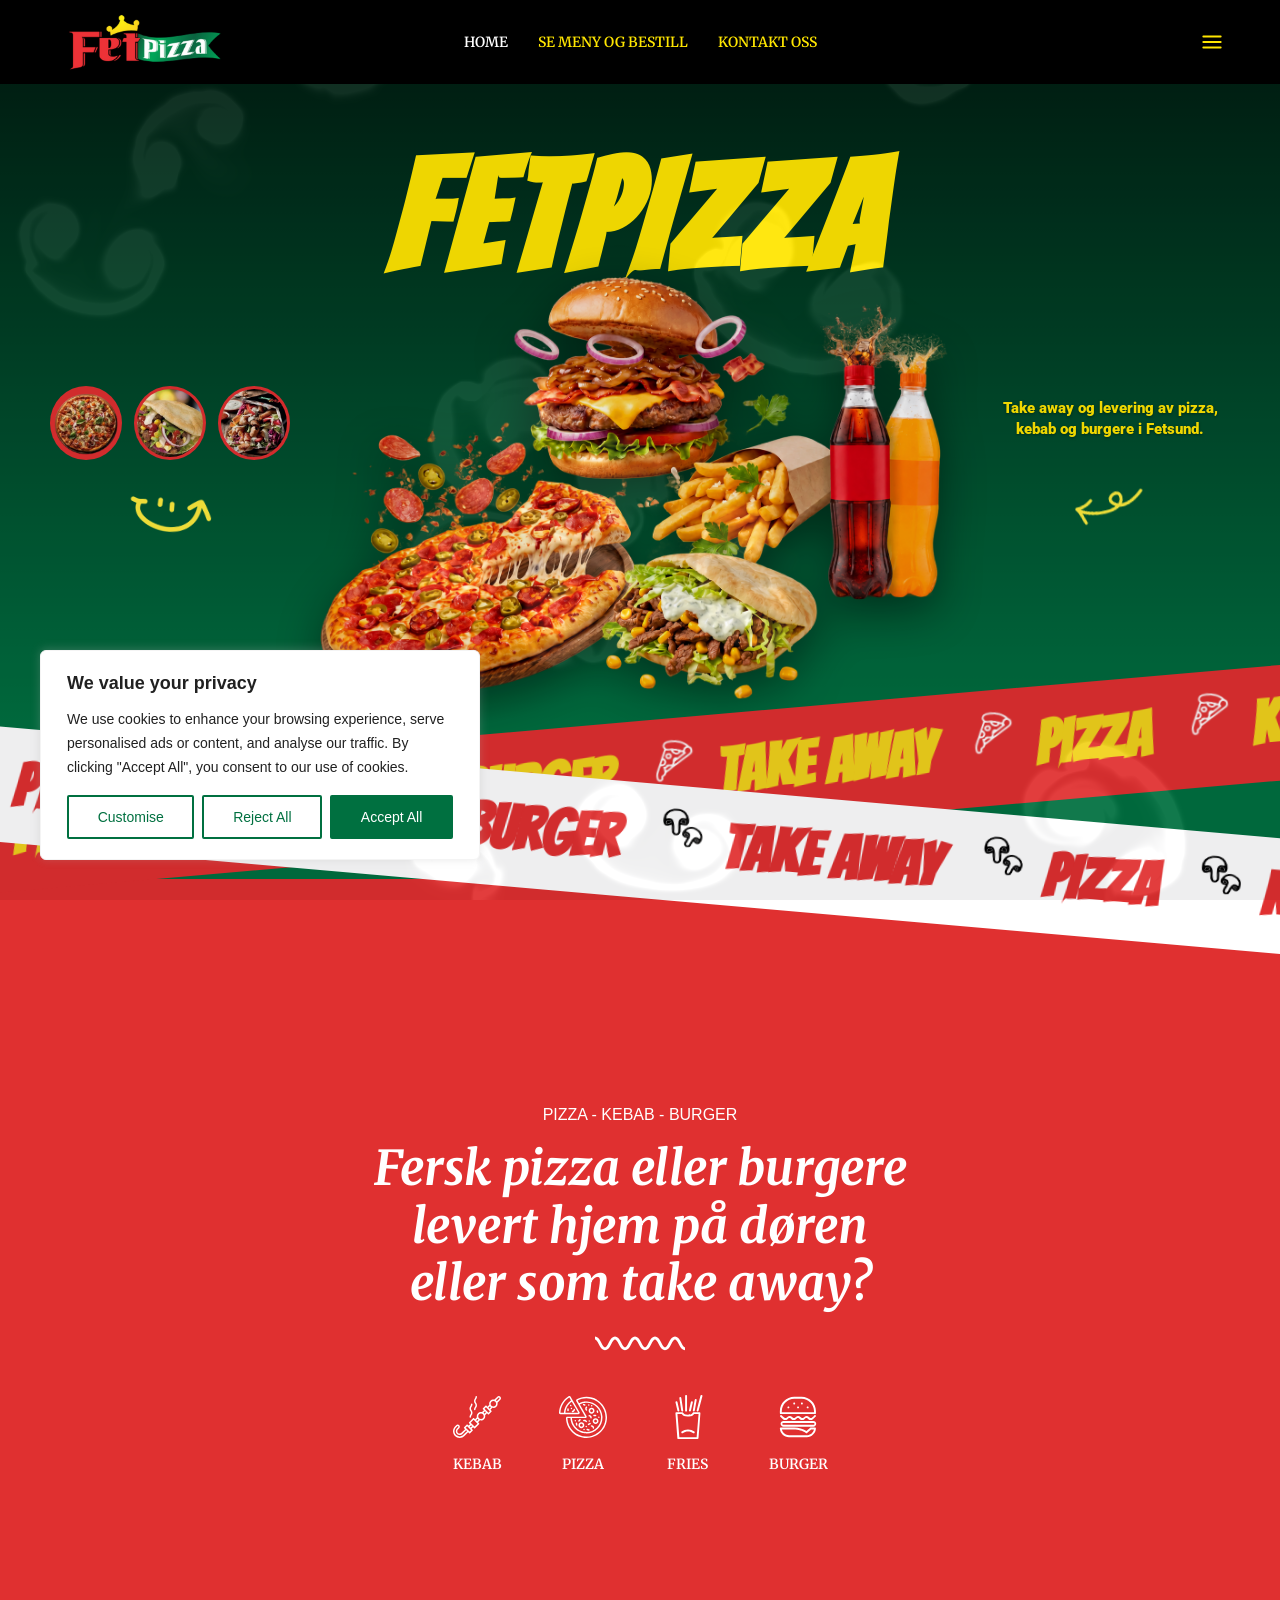
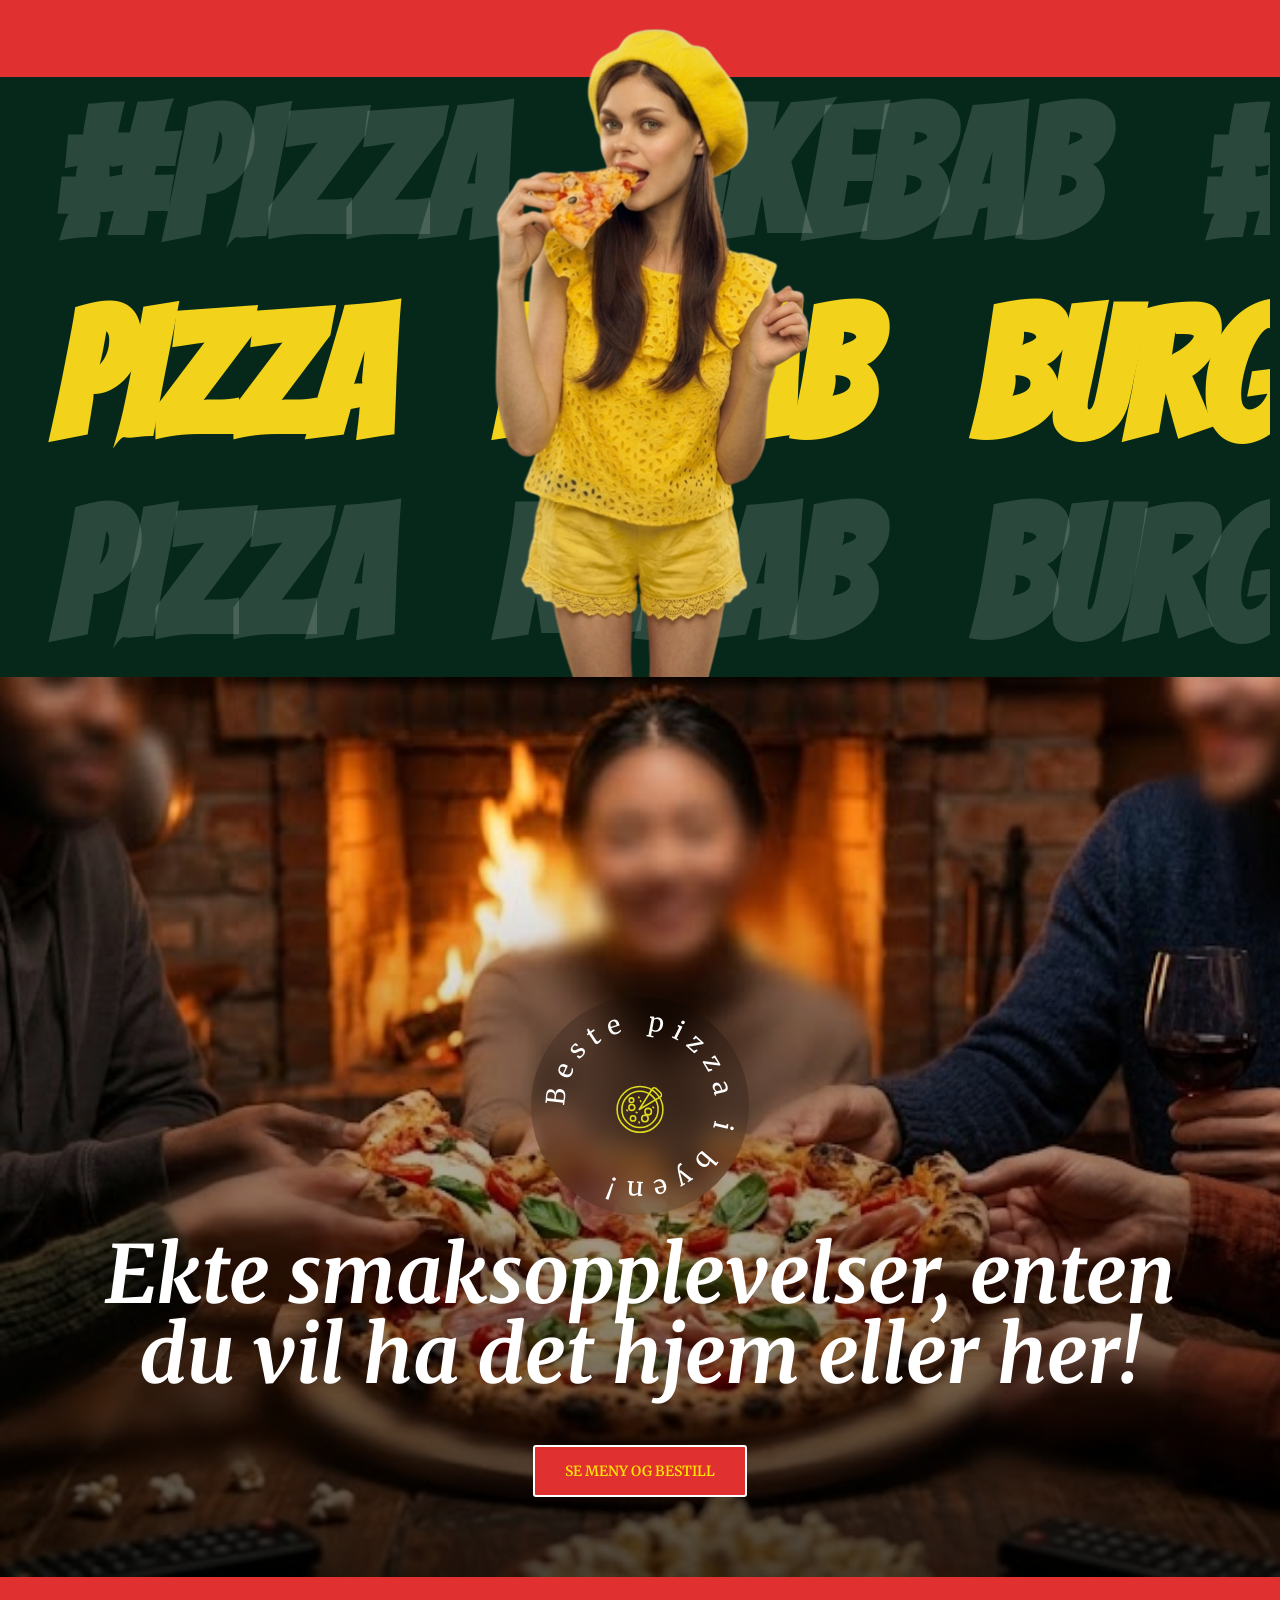
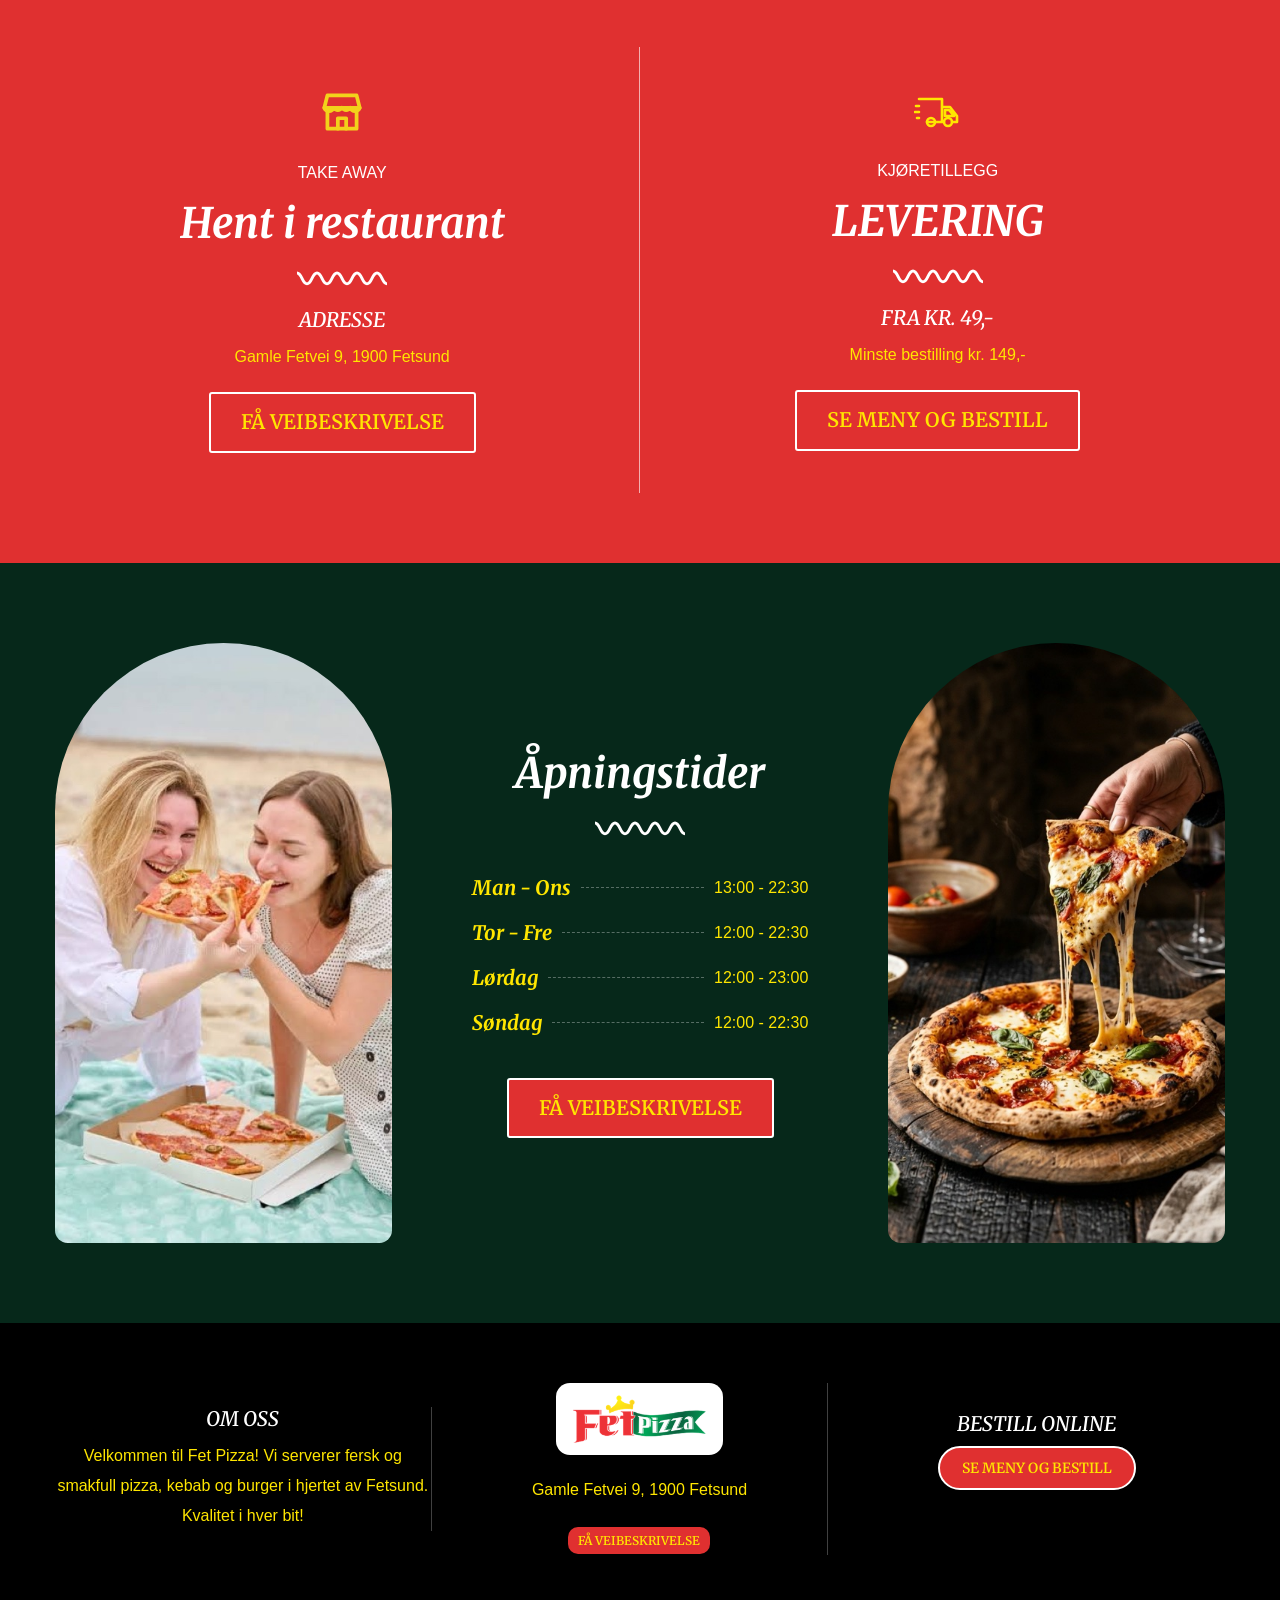
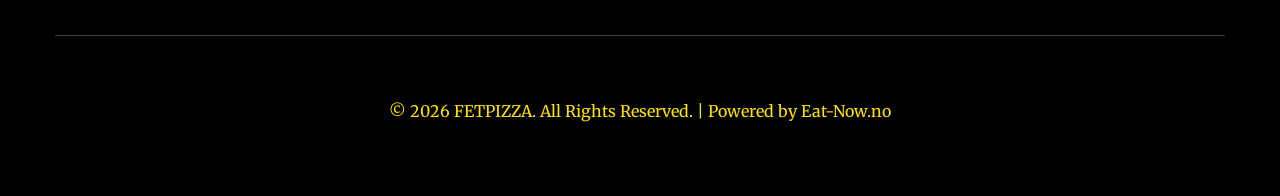
==== commit 35167eae: "style: change footer background color to black" ====
--- a/index.html
+++ b/index.html
@@ -55,9 +55,9 @@
   <link rel="stylesheet" href="assets/post-2959.css">
   <link rel="stylesheet" href="assets/post-41.css">
   <link rel="stylesheet" href="assets/widget-icon-list.min.css">
-  <link rel="stylesheet" href="assets/post-7425.css">
+  <link rel="stylesheet" href="assets/post-7425.css?v=20261012-footer-black">
   <link rel="stylesheet" href="assets/widget-social-icons.min.css">
-  <link rel="stylesheet" href="css/site.css?v=20261012-footer">
+  <link rel="stylesheet" href="css/site.css?v=20261012-footer-black">
   <link rel="stylesheet" href="css/icons.css">
 </head>
 
@@ -761,10 +761,10 @@
       </div>
     </div>
 
-    <footer id="site-footer" class="site-footer">
-      <div data-elementor-type="wp-post" data-elementor-id="7425" class="elementor elementor-7425">
+    <footer id="site-footer" class="site-footer" style="background-color: #000 !important; background: #000 !important;">
+      <div data-elementor-type="wp-post" data-elementor-id="7425" class="elementor elementor-7425" style="background-color: #000 !important; background: #000 !important;">
         <div class="elementor-element elementor-element-4f584fe e-flex e-con-boxed e-con e-parent" data-id="4f584fe"
-          data-element_type="container">
+          data-element_type="container" style="background-color: #000 !important; background: #000 !important;">
           <div class="e-con-inner">
             <div class="elementor-element elementor-element-757ebb3 e-con-full e-flex e-con e-child" data-id="757ebb3"
               data-element_type="container">
--- a/assets/post-7425.css
+++ b/assets/post-7425.css
@@ -1 +1 @@
-.elementor-7425 .elementor-element.elementor-element-4f584fe{--display:flex;--flex-direction:row;--container-widget-width:calc( ( 1 - var( --container-widget-flex-grow ) ) * 100% );--container-widget-height:100%;--container-widget-flex-grow:1;--container-widget-align-self:stretch;--flex-wrap-mobile:wrap;--align-items:flex-start;--gap:0px 0px;--row-gap:0px;--column-gap:0px;--margin-top:0px;--margin-bottom:0px;--margin-left:0px;--margin-right:0px;--padding-top:0px;--padding-bottom:0px;--padding-left:0px;--padding-right:0px;}.elementor-7425 .elementor-element.elementor-element-4f584fe:not(.elementor-motion-effects-element-type-background), .elementor-7425 .elementor-element.elementor-element-4f584fe > .elementor-motion-effects-container > .elementor-motion-effects-layer{background-color:var( --e-global-color-secondary );}.elementor-7425 .elementor-element.elementor-element-757ebb3{--display:flex;--flex-direction:column;--container-widget-width:calc( ( 1 - var( --container-widget-flex-grow ) ) * 100% );--container-widget-height:initial;--container-widget-flex-grow:0;--container-widget-align-self:initial;--flex-wrap-mobile:wrap;--align-items:center;}.elementor-7425 .elementor-element.elementor-element-1d4ac81{--display:flex;--flex-direction:row;--container-widget-width:calc( ( 1 - var( --container-widget-flex-grow ) ) * 100% );--container-widget-height:100%;--container-widget-flex-grow:1;--container-widget-align-self:stretch;--flex-wrap-mobile:wrap;--align-items:flex-start;--gap:0px 0px;--row-gap:0px;--column-gap:0px;--margin-top:0px;--margin-bottom:0px;--margin-left:0px;--margin-right:0px;--padding-top:50px;--padding-bottom:60px;--padding-left:0px;--padding-right:0px;}.elementor-7425 .elementor-element.elementor-element-45d0d44{--display:grid;--e-con-grid-template-columns:repeat(3, 1fr);--e-con-grid-template-rows:repeat(1, 1fr);--grid-auto-flow:row;--align-items:center;--padding-top:0px;--padding-bottom:0px;--padding-left:0px;--padding-right:0px;}.elementor-7425 .elementor-element.elementor-element-45d0d44.e-con{--align-self:flex-start;}.elementor-7425 .elementor-element.elementor-element-3a88256{--display:flex;--justify-content:space-between;--align-items:center;--container-widget-width:calc( ( 1 - var( --container-widget-flex-grow ) ) * 100% );border-style:solid;--border-style:solid;border-width:0px 1px 0px 0px;--border-top-width:0px;--border-right-width:1px;--border-bottom-width:0px;--border-left-width:0px;border-color:#FFFFFF40;--border-color:#FFFFFF40;--padding-top:0px;--padding-bottom:0px;--padding-left:0px;--padding-right:0px;}.elementor-7425 .elementor-element.elementor-element-c0f3ff3{text-align:center;}.elementor-7425 .elementor-element.elementor-element-c0f3ff3 .xp-heading > span{margin-bottom:0px;}.elementor-7425 .elementor-element.elementor-element-c0f3ff3 .xp-heading .main-head{color:#FFFFFF;font-weight:500;text-transform:uppercase;}.elementor-widget-text-editor{font-family:var( --e-global-typography-text-font-family ), Sans-serif;font-weight:var( --e-global-typography-text-font-weight );color:var( --e-global-color-text );}.elementor-widget-text-editor.elementor-drop-cap-view-stacked .elementor-drop-cap{background-color:var( --e-global-color-primary );}.elementor-widget-text-editor.elementor-drop-cap-view-framed .elementor-drop-cap, .elementor-widget-text-editor.elementor-drop-cap-view-default .elementor-drop-cap{color:var( --e-global-color-primary );border-color:var( --e-global-color-primary );}.elementor-7425 .elementor-element.elementor-element-86ed2ad > .elementor-widget-container{margin:-10px 0px 0px 0px;}.elementor-7425 .elementor-element.elementor-element-86ed2ad{text-align:center;color:#FFFFFF;}.elementor-7425 .elementor-element.elementor-element-b6dd6ed{--display:flex;--align-items:center;--container-widget-width:calc( ( 1 - var( --container-widget-flex-grow ) ) * 100% );border-style:solid;--border-style:solid;border-width:0px 1px 0px 0px;--border-top-width:0px;--border-right-width:1px;--border-bottom-width:0px;--border-left-width:0px;border-color:#FFFFFF40;--border-color:#FFFFFF40;--padding-top:0px;--padding-bottom:0px;--padding-left:0px;--padding-right:0px;}.elementor-7425 .elementor-element.elementor-element-b6dd6ed.e-con{--align-self:flex-start;}.elementor-7425 .elementor-element.elementor-element-cd812a3 .the-logo{text-align:center;}.elementor-7425 .elementor-element.elementor-element-cd812a3 .the-logo img{width:50px;}.elementor-7425 .elementor-element.elementor-element-5242c08{text-align:center;color:#FFFFFF;}.elementor-7425 .elementor-element.elementor-element-e1dd9bf > .elementor-widget-container{margin:0px 0px 0px 0px;}.elementor-7425 .elementor-element.elementor-element-e1dd9bf .xptf-btn{padding:05px 10px 05px 10px;border-radius:10px 10px 10px 10px;font-size:12px;fill:#000000;color:#000000;background-color:var( --e-global-color-primary );border-style:none;}.elementor-7425 .elementor-element.elementor-element-e1dd9bf .xptf-btn:hover, .elementor-7425 .elementor-element.elementor-element-e1dd9bf .xptf-btn:focus{color:#FFFFFF;background-color:var( --e-global-color-secondary );}.elementor-7425 .elementor-element.elementor-element-a7eaa7c{--display:flex;--justify-content:space-between;--align-items:center;--container-widget-width:calc( ( 1 - var( --container-widget-flex-grow ) ) * 100% );--gap:20px 20px;--row-gap:20px;--column-gap:20px;--margin-top:-35px;--margin-bottom:0px;--margin-left:0px;--margin-right:0px;--padding-top:0px;--padding-bottom:0px;--padding-left:0px;--padding-right:0px;}.elementor-7425 .elementor-element.elementor-element-a7eaa7c.e-con{--align-self:center;}.elementor-7425 .elementor-element.elementor-element-c0ae779{text-align:center;}.elementor-7425 .elementor-element.elementor-element-c0ae779 .xp-heading > span{margin-bottom:0px;}.elementor-7425 .elementor-element.elementor-element-c0ae779 .xp-heading .main-head{color:#FFFFFF;font-weight:500;text-transform:uppercase;}.elementor-7425 .elementor-element.elementor-element-87ba5ea{--grid-template-columns:repeat(0, auto);--icon-size:21px;--grid-column-gap:15px;--grid-row-gap:0px;}.elementor-7425 .elementor-element.elementor-element-87ba5ea .elementor-widget-container{text-align:center;}.elementor-7425 .elementor-element.elementor-element-87ba5ea > .elementor-widget-container{margin:-10px 0px 0px 0px;}.elementor-7425 .elementor-element.elementor-element-87ba5ea .elementor-social-icon{background-color:#02010100;--icon-padding:0em;}.elementor-7425 .elementor-element.elementor-element-87ba5ea .elementor-social-icon i{color:#FFFFFF;}.elementor-7425 .elementor-element.elementor-element-87ba5ea .elementor-social-icon svg{fill:#FFFFFF;}.elementor-7425 .elementor-element.elementor-element-cd5481c{--display:flex;--padding-top:0px;--padding-bottom:0px;--padding-left:0px;--padding-right:0px;}.elementor-widget-divider{--divider-color:var( --e-global-color-secondary );}.elementor-widget-divider .elementor-divider__text{color:var( --e-global-color-secondary );font-family:var( --e-global-typography-secondary-font-family ), Sans-serif;font-weight:var( --e-global-typography-secondary-font-weight );}.elementor-widget-divider.elementor-view-stacked .elementor-icon{background-color:var( --e-global-color-secondary );}.elementor-widget-divider.elementor-view-framed .elementor-icon, .elementor-widget-divider.elementor-view-default .elementor-icon{color:var( --e-global-color-secondary );border-color:var( --e-global-color-secondary );}.elementor-widget-divider.elementor-view-framed .elementor-icon, .elementor-widget-divider.elementor-view-default .elementor-icon svg{fill:var( --e-global-color-secondary );}.elementor-7425 .elementor-element.elementor-element-a1adb92{--divider-border-style:solid;--divider-color:#FFFFFF40;}.elementor-7425 .elementor-element.elementor-element-a1adb92 .elementor-divider-separator{width:100%;}.elementor-7425 .elementor-element.elementor-element-a1adb92 .elementor-divider{padding-block-start:0px;padding-block-end:0px;}.elementor-7425 .elementor-element.elementor-element-f7f2bce{--display:flex;--flex-direction:column;--container-widget-width:100%;--container-widget-height:initial;--container-widget-flex-grow:0;--container-widget-align-self:initial;--flex-wrap-mobile:wrap;--margin-top:0px;--margin-bottom:0px;--margin-left:0px;--margin-right:0px;--padding-top:40px;--padding-bottom:60px;--padding-left:0px;--padding-right:0px;}.elementor-7425 .elementor-element.elementor-element-bfb5ae3{--display:flex;--flex-direction:row;--container-widget-width:calc( ( 1 - var( --container-widget-flex-grow ) ) * 100% );--container-widget-height:100%;--container-widget-flex-grow:1;--container-widget-align-self:stretch;--flex-wrap-mobile:wrap;--align-items:center;--padding-top:0px;--padding-bottom:0px;--padding-left:0px;--padding-right:0px;}.elementor-7425 .elementor-element.elementor-element-c059c67{--display:flex;--justify-content:center;--padding-top:0px;--padding-bottom:0px;--padding-left:0px;--padding-right:0px;}.elementor-7425 .elementor-element.elementor-element-46bc233{text-align:center;}.elementor-7425 .elementor-element.elementor-element-46bc233 .xp-heading > span{margin-bottom:0px;}.elementor-7425 .elementor-element.elementor-element-46bc233 .xp-heading .main-head{color:#FFFFFF;}@media(max-width:1024px){.elementor-7425 .elementor-element.elementor-element-45d0d44{--grid-auto-flow:row;}}@media(min-width:768px){.elementor-7425 .elementor-element.elementor-element-4f584fe{--content-width:1190px;}.elementor-7425 .elementor-element.elementor-element-757ebb3{--width:100%;}}@media(max-width:767px){.elementor-7425 .elementor-element.elementor-element-45d0d44{--e-con-grid-template-columns:repeat(1, 1fr);--grid-auto-flow:row;}.elementor-7425 .elementor-element.elementor-element-bfb5ae3{--flex-direction:column-reverse;--container-widget-width:100%;--container-widget-height:initial;--container-widget-flex-grow:0;--container-widget-align-self:initial;--flex-wrap-mobile:wrap;}.elementor-7425 .elementor-element.elementor-element-46bc233{text-align:center;}}+.elementor-7425 .elementor-element.elementor-element-4f584fe{--display:flex;--flex-direction:row;--container-widget-width:calc( ( 1 - var( --container-widget-flex-grow ) ) * 100% );--container-widget-height:100%;--container-widget-flex-grow:1;--container-widget-align-self:stretch;--flex-wrap-mobile:wrap;--align-items:flex-start;--gap:0px 0px;--row-gap:0px;--column-gap:0px;--margin-top:0px;--margin-bottom:0px;--margin-left:0px;--margin-right:0px;--padding-top:0px;--padding-bottom:0px;--padding-left:0px;--padding-right:0px;}.elementor-7425 .elementor-element.elementor-element-4f584fe:not(.elementor-motion-effects-element-type-background), .elementor-7425 .elementor-element.elementor-element-4f584fe > .elementor-motion-effects-container > .elementor-motion-effects-layer{background-color:#000000;background:#000000;}.elementor-7425 .elementor-element.elementor-element-757ebb3{--display:flex;--flex-direction:column;--container-widget-width:calc( ( 1 - var( --container-widget-flex-grow ) ) * 100% );--container-widget-height:initial;--container-widget-flex-grow:0;--container-widget-align-self:initial;--flex-wrap-mobile:wrap;--align-items:center;}.elementor-7425 .elementor-element.elementor-element-1d4ac81{--display:flex;--flex-direction:row;--container-widget-width:calc( ( 1 - var( --container-widget-flex-grow ) ) * 100% );--container-widget-height:100%;--container-widget-flex-grow:1;--container-widget-align-self:stretch;--flex-wrap-mobile:wrap;--align-items:flex-start;--gap:0px 0px;--row-gap:0px;--column-gap:0px;--margin-top:0px;--margin-bottom:0px;--margin-left:0px;--margin-right:0px;--padding-top:50px;--padding-bottom:60px;--padding-left:0px;--padding-right:0px;}.elementor-7425 .elementor-element.elementor-element-45d0d44{--display:grid;--e-con-grid-template-columns:repeat(3, 1fr);--e-con-grid-template-rows:repeat(1, 1fr);--grid-auto-flow:row;--align-items:center;--padding-top:0px;--padding-bottom:0px;--padding-left:0px;--padding-right:0px;}.elementor-7425 .elementor-element.elementor-element-45d0d44.e-con{--align-self:flex-start;}.elementor-7425 .elementor-element.elementor-element-3a88256{--display:flex;--justify-content:space-between;--align-items:center;--container-widget-width:calc( ( 1 - var( --container-widget-flex-grow ) ) * 100% );border-style:solid;--border-style:solid;border-width:0px 1px 0px 0px;--border-top-width:0px;--border-right-width:1px;--border-bottom-width:0px;--border-left-width:0px;border-color:#FFFFFF40;--border-color:#FFFFFF40;--padding-top:0px;--padding-bottom:0px;--padding-left:0px;--padding-right:0px;}.elementor-7425 .elementor-element.elementor-element-c0f3ff3{text-align:center;}.elementor-7425 .elementor-element.elementor-element-c0f3ff3 .xp-heading > span{margin-bottom:0px;}.elementor-7425 .elementor-element.elementor-element-c0f3ff3 .xp-heading .main-head{color:#FFFFFF;font-weight:500;text-transform:uppercase;}.elementor-widget-text-editor{font-family:var( --e-global-typography-text-font-family ), Sans-serif;font-weight:var( --e-global-typography-text-font-weight );color:var( --e-global-color-text );}.elementor-widget-text-editor.elementor-drop-cap-view-stacked .elementor-drop-cap{background-color:var( --e-global-color-primary );}.elementor-widget-text-editor.elementor-drop-cap-view-framed .elementor-drop-cap, .elementor-widget-text-editor.elementor-drop-cap-view-default .elementor-drop-cap{color:var( --e-global-color-primary );border-color:var( --e-global-color-primary );}.elementor-7425 .elementor-element.elementor-element-86ed2ad > .elementor-widget-container{margin:-10px 0px 0px 0px;}.elementor-7425 .elementor-element.elementor-element-86ed2ad{text-align:center;color:#FFFFFF;}.elementor-7425 .elementor-element.elementor-element-b6dd6ed{--display:flex;--align-items:center;--container-widget-width:calc( ( 1 - var( --container-widget-flex-grow ) ) * 100% );border-style:solid;--border-style:solid;border-width:0px 1px 0px 0px;--border-top-width:0px;--border-right-width:1px;--border-bottom-width:0px;--border-left-width:0px;border-color:#FFFFFF40;--border-color:#FFFFFF40;--padding-top:0px;--padding-bottom:0px;--padding-left:0px;--padding-right:0px;}.elementor-7425 .elementor-element.elementor-element-b6dd6ed.e-con{--align-self:flex-start;}.elementor-7425 .elementor-element.elementor-element-cd812a3 .the-logo{text-align:center;}.elementor-7425 .elementor-element.elementor-element-cd812a3 .the-logo img{width:50px;}.elementor-7425 .elementor-element.elementor-element-5242c08{text-align:center;color:#FFFFFF;}.elementor-7425 .elementor-element.elementor-element-e1dd9bf > .elementor-widget-container{margin:0px 0px 0px 0px;}.elementor-7425 .elementor-element.elementor-element-e1dd9bf .xptf-btn{padding:05px 10px 05px 10px;border-radius:10px 10px 10px 10px;font-size:12px;fill:#000000;color:#000000;background-color:var( --e-global-color-primary );border-style:none;}.elementor-7425 .elementor-element.elementor-element-e1dd9bf .xptf-btn:hover, .elementor-7425 .elementor-element.elementor-element-e1dd9bf .xptf-btn:focus{color:#FFFFFF;background-color:var( --e-global-color-secondary );}.elementor-7425 .elementor-element.elementor-element-a7eaa7c{--display:flex;--justify-content:space-between;--align-items:center;--container-widget-width:calc( ( 1 - var( --container-widget-flex-grow ) ) * 100% );--gap:20px 20px;--row-gap:20px;--column-gap:20px;--margin-top:-35px;--margin-bottom:0px;--margin-left:0px;--margin-right:0px;--padding-top:0px;--padding-bottom:0px;--padding-left:0px;--padding-right:0px;}.elementor-7425 .elementor-element.elementor-element-a7eaa7c.e-con{--align-self:center;}.elementor-7425 .elementor-element.elementor-element-c0ae779{text-align:center;}.elementor-7425 .elementor-element.elementor-element-c0ae779 .xp-heading > span{margin-bottom:0px;}.elementor-7425 .elementor-element.elementor-element-c0ae779 .xp-heading .main-head{color:#FFFFFF;font-weight:500;text-transform:uppercase;}.elementor-7425 .elementor-element.elementor-element-87ba5ea{--grid-template-columns:repeat(0, auto);--icon-size:21px;--grid-column-gap:15px;--grid-row-gap:0px;}.elementor-7425 .elementor-element.elementor-element-87ba5ea .elementor-widget-container{text-align:center;}.elementor-7425 .elementor-element.elementor-element-87ba5ea > .elementor-widget-container{margin:-10px 0px 0px 0px;}.elementor-7425 .elementor-element.elementor-element-87ba5ea .elementor-social-icon{background-color:#02010100;--icon-padding:0em;}.elementor-7425 .elementor-element.elementor-element-87ba5ea .elementor-social-icon i{color:#FFFFFF;}.elementor-7425 .elementor-element.elementor-element-87ba5ea .elementor-social-icon svg{fill:#FFFFFF;}.elementor-7425 .elementor-element.elementor-element-cd5481c{--display:flex;--padding-top:0px;--padding-bottom:0px;--padding-left:0px;--padding-right:0px;}.elementor-widget-divider{--divider-color:var( --e-global-color-secondary );}.elementor-widget-divider .elementor-divider__text{color:var( --e-global-color-secondary );font-family:var( --e-global-typography-secondary-font-family ), Sans-serif;font-weight:var( --e-global-typography-secondary-font-weight );}.elementor-widget-divider.elementor-view-stacked .elementor-icon{background-color:var( --e-global-color-secondary );}.elementor-widget-divider.elementor-view-framed .elementor-icon, .elementor-widget-divider.elementor-view-default .elementor-icon{color:var( --e-global-color-secondary );border-color:var( --e-global-color-secondary );}.elementor-widget-divider.elementor-view-framed .elementor-icon, .elementor-widget-divider.elementor-view-default .elementor-icon svg{fill:var( --e-global-color-secondary );}.elementor-7425 .elementor-element.elementor-element-a1adb92{--divider-border-style:solid;--divider-color:#FFFFFF40;}.elementor-7425 .elementor-element.elementor-element-a1adb92 .elementor-divider-separator{width:100%;}.elementor-7425 .elementor-element.elementor-element-a1adb92 .elementor-divider{padding-block-start:0px;padding-block-end:0px;}.elementor-7425 .elementor-element.elementor-element-f7f2bce{--display:flex;--flex-direction:column;--container-widget-width:100%;--container-widget-height:initial;--container-widget-flex-grow:0;--container-widget-align-self:initial;--flex-wrap-mobile:wrap;--margin-top:0px;--margin-bottom:0px;--margin-left:0px;--margin-right:0px;--padding-top:40px;--padding-bottom:60px;--padding-left:0px;--padding-right:0px;}.elementor-7425 .elementor-element.elementor-element-bfb5ae3{--display:flex;--flex-direction:row;--container-widget-width:calc( ( 1 - var( --container-widget-flex-grow ) ) * 100% );--container-widget-height:100%;--container-widget-flex-grow:1;--container-widget-align-self:stretch;--flex-wrap-mobile:wrap;--align-items:center;--padding-top:0px;--padding-bottom:0px;--padding-left:0px;--padding-right:0px;}.elementor-7425 .elementor-element.elementor-element-c059c67{--display:flex;--justify-content:center;--padding-top:0px;--padding-bottom:0px;--padding-left:0px;--padding-right:0px;}.elementor-7425 .elementor-element.elementor-element-46bc233{text-align:center;}.elementor-7425 .elementor-element.elementor-element-46bc233 .xp-heading > span{margin-bottom:0px;}.elementor-7425 .elementor-element.elementor-element-46bc233 .xp-heading .main-head{color:#FFFFFF;}@media(max-width:1024px){.elementor-7425 .elementor-element.elementor-element-45d0d44{--grid-auto-flow:row;}}@media(min-width:768px){.elementor-7425 .elementor-element.elementor-element-4f584fe{--content-width:1190px;}.elementor-7425 .elementor-element.elementor-element-757ebb3{--width:100%;}}@media(max-width:767px){.elementor-7425 .elementor-element.elementor-element-45d0d44{--e-con-grid-template-columns:repeat(1, 1fr);--grid-auto-flow:row;}.elementor-7425 .elementor-element.elementor-element-bfb5ae3{--flex-direction:column-reverse;--container-widget-width:100%;--container-widget-height:initial;--container-widget-flex-grow:0;--container-widget-align-self:initial;--flex-wrap-mobile:wrap;}.elementor-7425 .elementor-element.elementor-element-46bc233{text-align:center;}}
--- a/css/site.css
+++ b/css/site.css
@@ -1400,6 +1400,13 @@
 
 /* Shared footer background. */
 #site-footer,
-#site-footer .elementor-element-4f584fe {
+.site-footer,
+#site-footer .elementor,
+#site-footer .elementor-element-4f584fe,
+.elementor-7425 .elementor-element.elementor-element-4f584fe,
+.elementor-7425 .elementor-element.elementor-element-4f584fe:not(.elementor-motion-effects-element-type-background),
+.elementor-7425 .elementor-element.elementor-element-4f584fe > .elementor-motion-effects-container > .elementor-motion-effects-layer {
   background: #000 !important;
-}
+  background-color: #000 !important;
+}
+
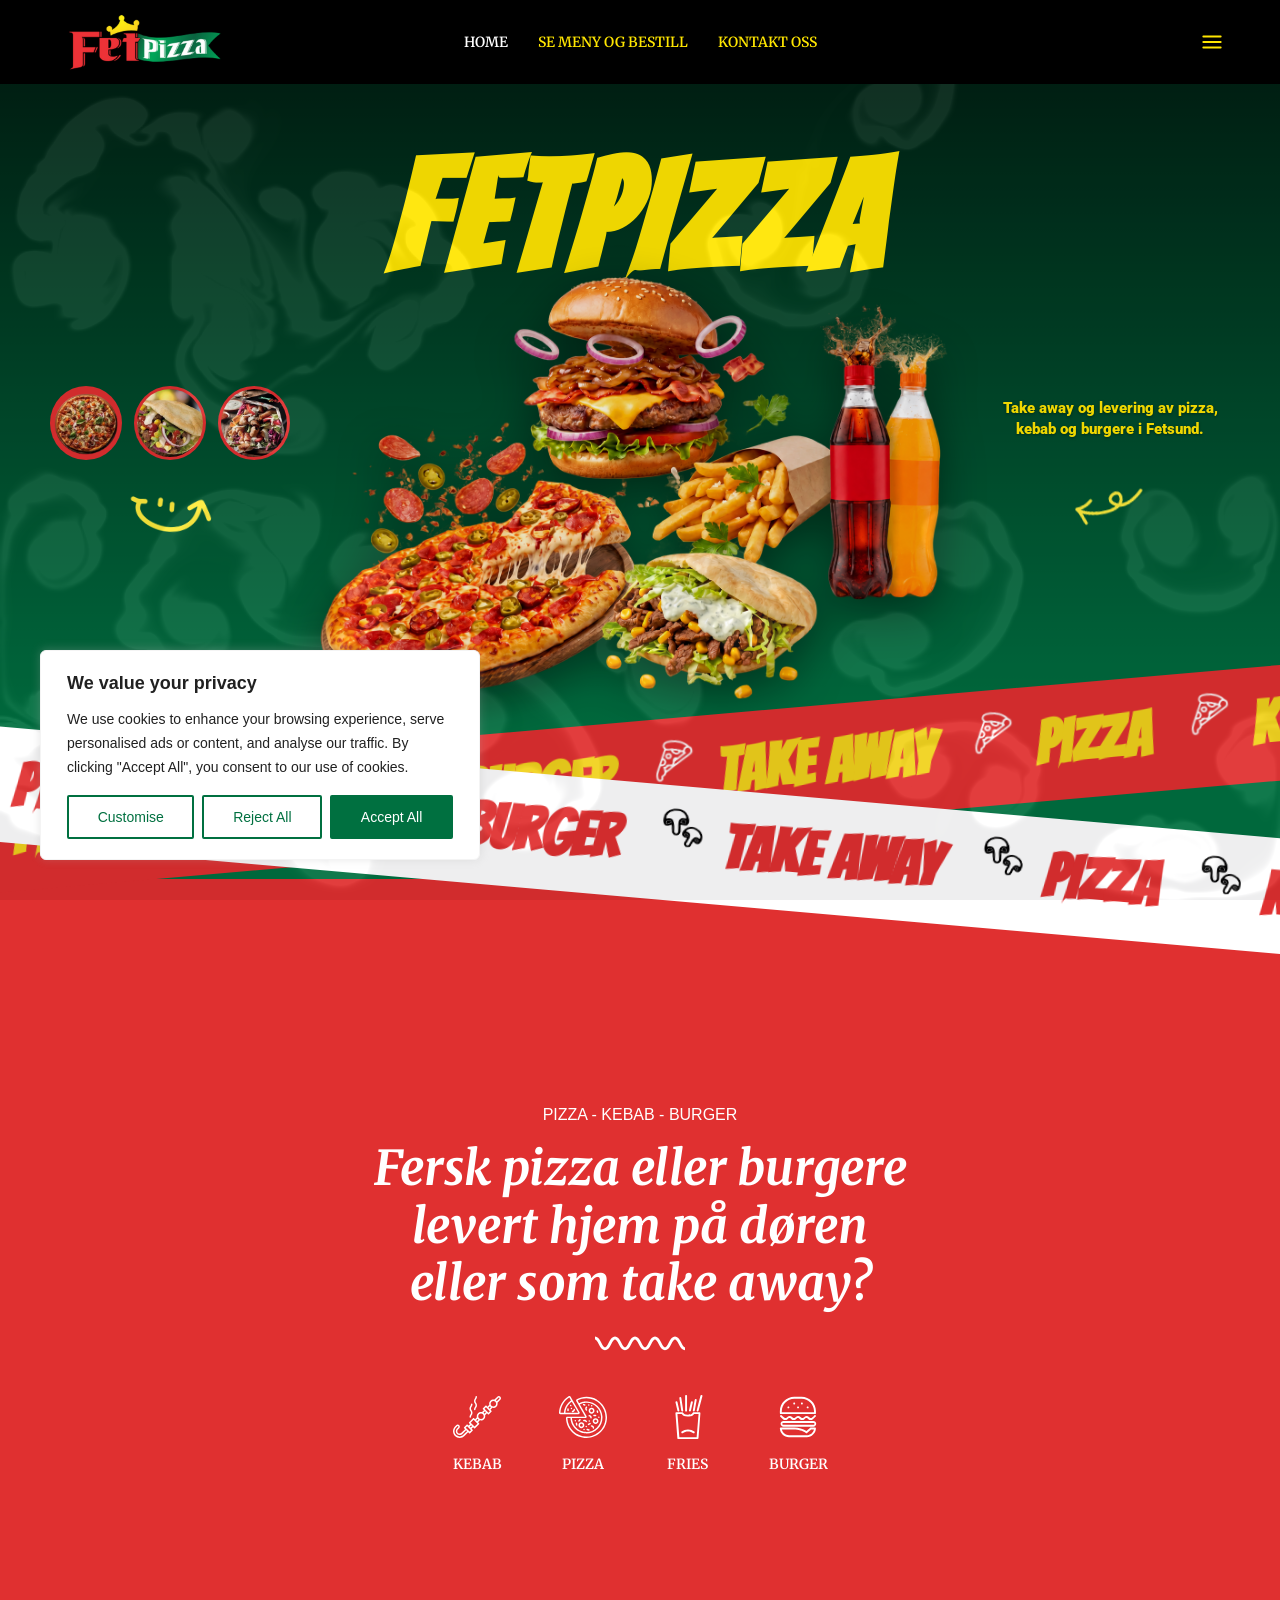
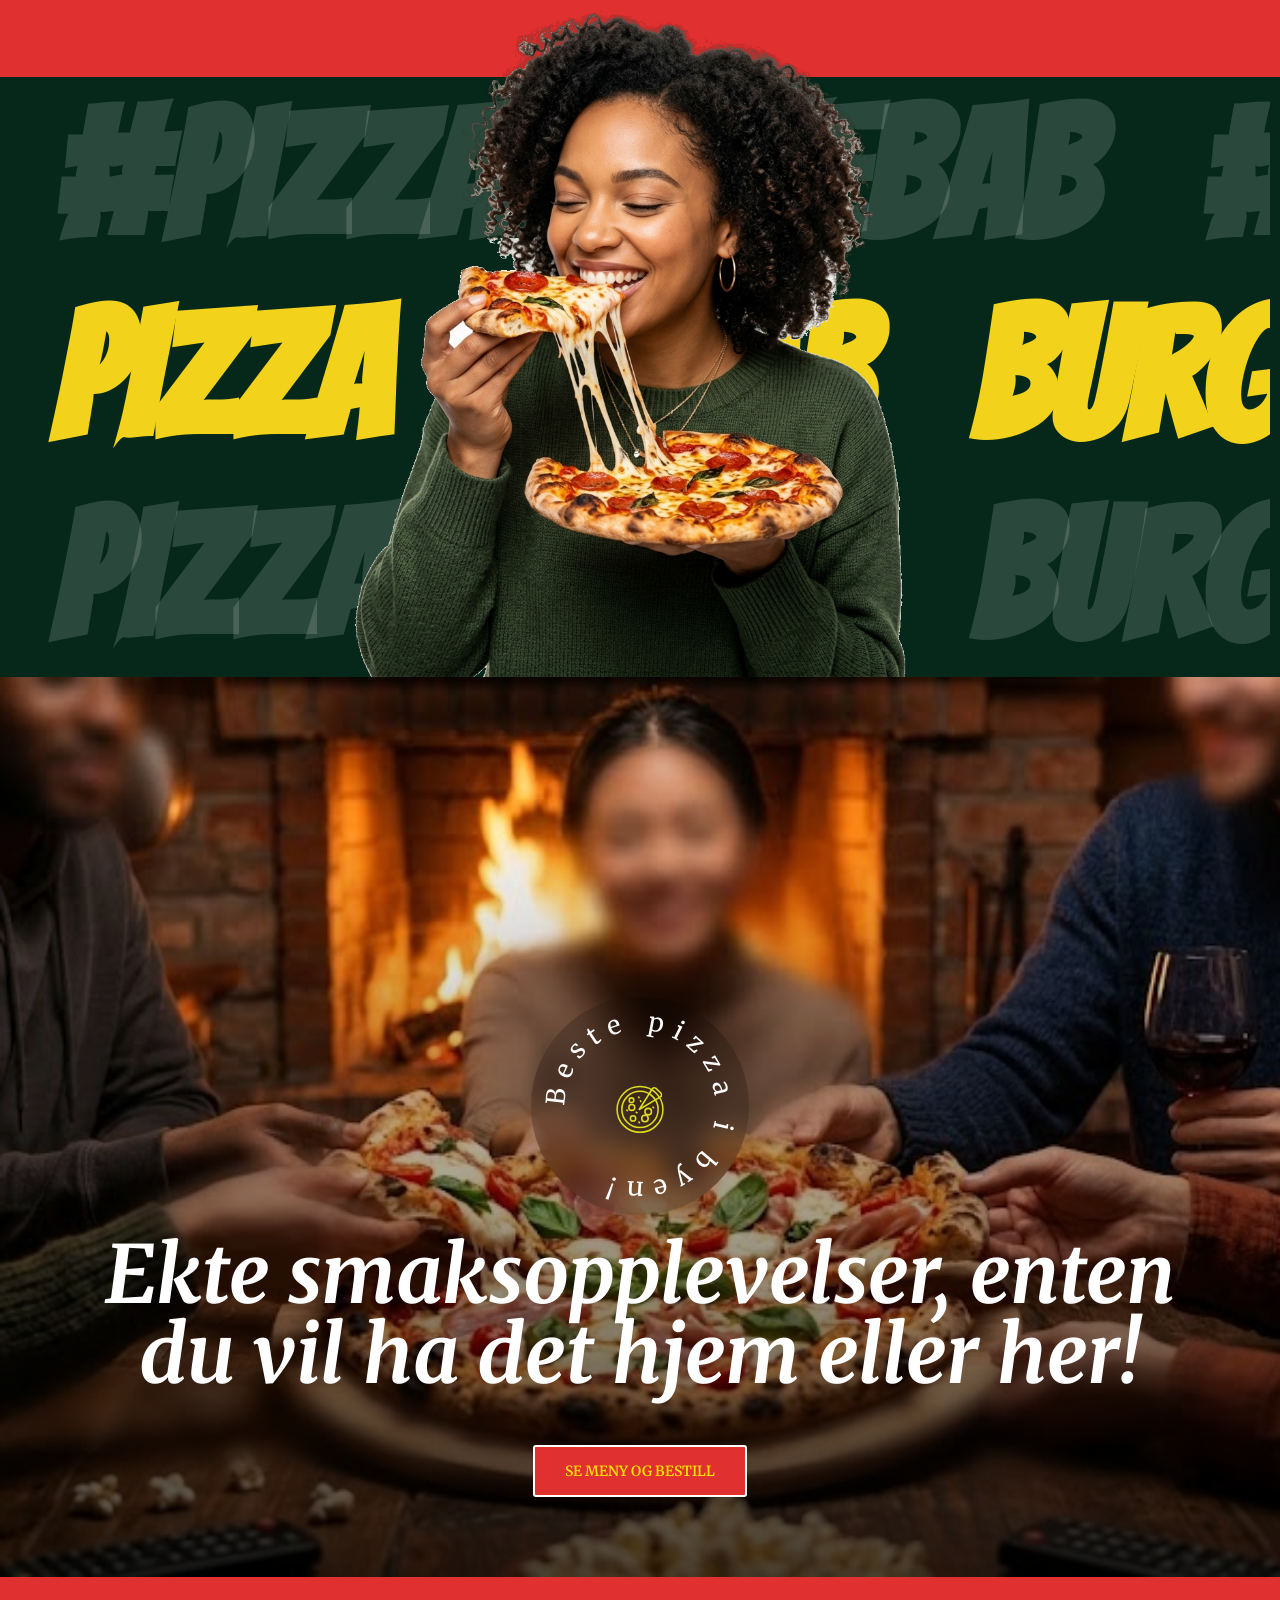
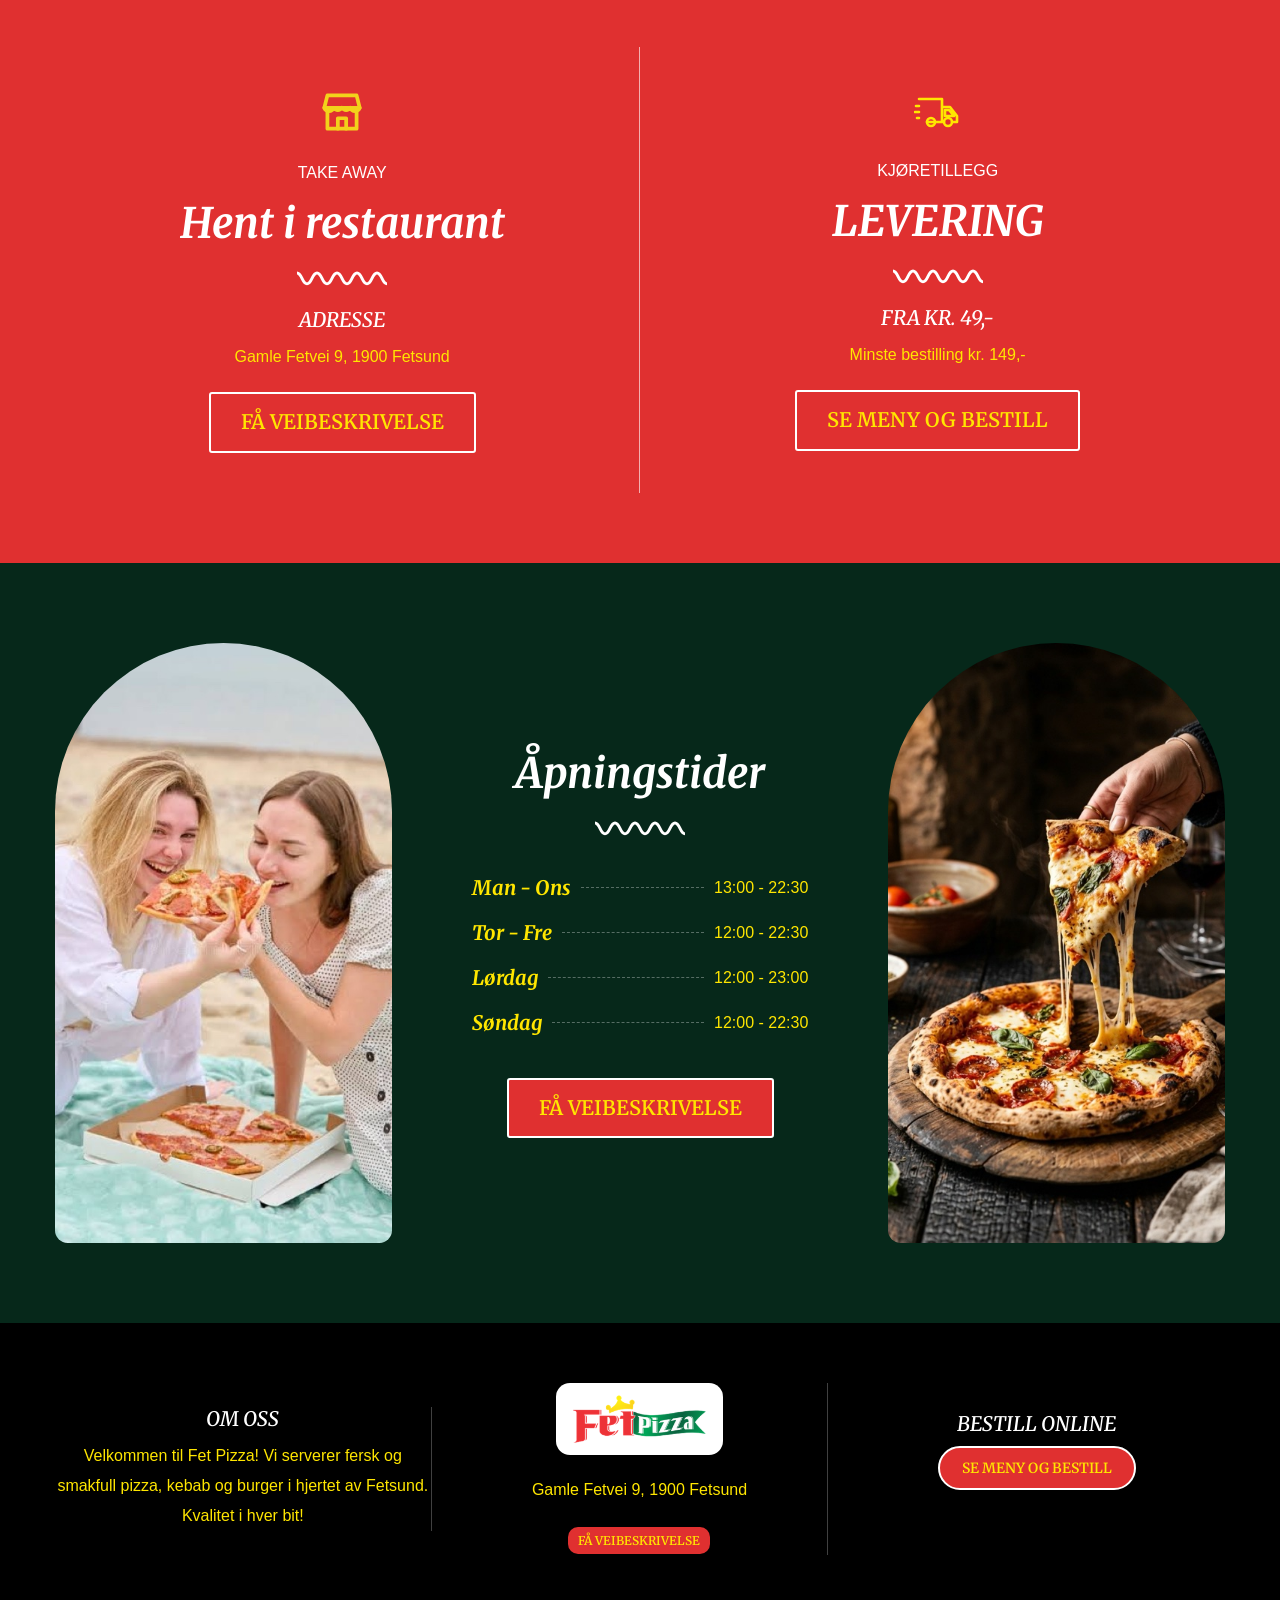
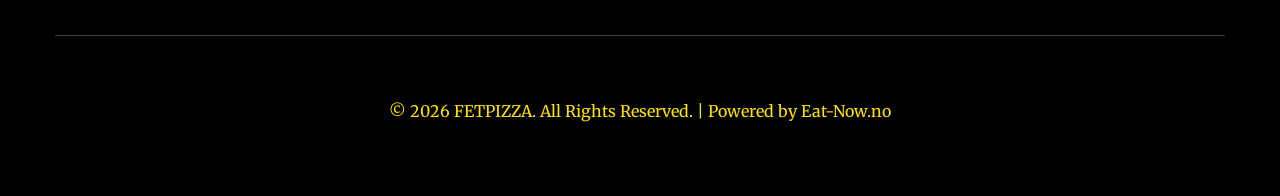
==== commit 870c2a6d: "feat: update site navigation structure with icons and refactor CSS styles" ====
--- a/index.html
+++ b/index.html
@@ -57,7 +57,7 @@
   <link rel="stylesheet" href="assets/widget-icon-list.min.css">
   <link rel="stylesheet" href="assets/post-7425.css?v=20261012-footer-black">
   <link rel="stylesheet" href="assets/widget-social-icons.min.css">
-  <link rel="stylesheet" href="css/site.css?v=20261012-footer-black">
+  <link rel="stylesheet" href="css/site.css?v=20261012-nav">
   <link rel="stylesheet" href="css/icons.css">
 </head>
 
@@ -182,12 +182,33 @@
                             <a class="mmenu-close" href="#"><i class="xp-webicon-arrowsoutline"></i></a>
                             <div class="mobile-nav">
                               <ul id="menu-main-menu" class="mobile_mainmenu none-style">
-                                <li class="menu-item current-menu-item menu-item-7823"><a href="index.html"
-                                    aria-current="page">HOME</a></li>
-                                <li class="menu-item menu-item-8288"><a
-                                    href="https://www.eatnowlogin.com/ordering/restaurant/menu?restaurant_uid=cf799d7e-0987-4ce5-9844-e464aeae38df">SE
-                                    MENY OG BESTILL</a></li>
-                                <li class="menu-item menu-item-7803"><a href="contact.html">KONTAKT OSS</a></li>
+                                <li class="menu-item current-menu-item menu-item-7823">
+                                  <a href="index.html" aria-current="page">
+                                    <svg class="kh-nav-icon" viewBox="0 0 24 24" fill="none" stroke="currentColor" stroke-width="2" stroke-linecap="round" stroke-linejoin="round" aria-hidden="true" focusable="false">
+                                      <path d="M3 9.5L12 3l9 6.5V20a1 1 0 0 1-1 1h-5v-6h-4v6H4a1 1 0 0 1-1-1V9.5z"/>
+                                    </svg>
+                                    <span>HOME</span>
+                                  </a>
+                                </li>
+                                <li class="menu-item menu-item-8288">
+                                  <a href="https://www.eatnowlogin.com/ordering/restaurant/menu?restaurant_uid=cf799d7e-0987-4ce5-9844-e464aeae38df" target="_blank" rel="noopener">
+                                    <svg class="kh-nav-icon" viewBox="0 0 24 24" fill="none" stroke="currentColor" stroke-width="2" stroke-linecap="round" stroke-linejoin="round" aria-hidden="true" focusable="false">
+                                      <path d="M12 2L2 22h20L12 2z"/>
+                                      <circle cx="12" cy="11" r="1.3" fill="currentColor"/>
+                                      <circle cx="8.5" cy="16" r="1.3" fill="currentColor"/>
+                                      <circle cx="15.5" cy="16" r="1.3" fill="currentColor"/>
+                                    </svg>
+                                    <span>SE MENY OG BESTILL</span>
+                                  </a>
+                                </li>
+                                <li class="menu-item menu-item-7803">
+                                  <a href="contact.html">
+                                    <svg class="kh-nav-icon" viewBox="0 0 24 24" fill="none" stroke="currentColor" stroke-width="2" stroke-linecap="round" stroke-linejoin="round" aria-hidden="true" focusable="false">
+                                      <path d="M22 16.92v3a2 2 0 0 1-2.18 2 19.79 19.79 0 0 1-8.63-3.07 19.5 19.5 0 0 1-6-6 19.79 19.79 0 0 1-3.07-8.67A2 2 0 0 1 4.11 2h3a2 2 0 0 1 2 1.72 12.84 12.84 0 0 0 .7 2.81 2 2 0 0 1-.45 2.11L8.09 9.91a16 16 0 0 0 6 6l1.27-1.27a2 2 0 0 1 2.11-.45 12.84 12.84 0 0 0 2.81.7A2 2 0 0 1 22 16.92z"/>
+                                    </svg>
+                                    <span>KONTAKT OSS</span>
+                                  </a>
+                                </li>
                               </ul>
                             </div>
                           </div>
@@ -220,6 +241,37 @@
                   </div>
                 </div>
               </div>
+              <nav class="kh-sp-nav-wrap" aria-label="Hovedmeny">
+                <ul class="kh-sp-nav">
+                  <li class="menu-item current-menu-item">
+                    <a href="index.html" aria-current="page">
+                      <svg class="kh-nav-icon" viewBox="0 0 24 24" fill="none" stroke="currentColor" stroke-width="2" stroke-linecap="round" stroke-linejoin="round" aria-hidden="true" focusable="false">
+                        <path d="M3 9.5L12 3l9 6.5V20a1 1 0 0 1-1 1h-5v-6h-4v6H4a1 1 0 0 1-1-1V9.5z"/>
+                      </svg>
+                      <span>HOME</span>
+                    </a>
+                  </li>
+                  <li class="menu-item">
+                    <a href="https://www.eatnowlogin.com/ordering/restaurant/menu?restaurant_uid=cf799d7e-0987-4ce5-9844-e464aeae38df" target="_blank" rel="noopener">
+                      <svg class="kh-nav-icon" viewBox="0 0 24 24" fill="none" stroke="currentColor" stroke-width="2" stroke-linecap="round" stroke-linejoin="round" aria-hidden="true" focusable="false">
+                        <path d="M12 2L2 22h20L12 2z"/>
+                        <circle cx="12" cy="11" r="1.3" fill="currentColor"/>
+                        <circle cx="8.5" cy="16" r="1.3" fill="currentColor"/>
+                        <circle cx="15.5" cy="16" r="1.3" fill="currentColor"/>
+                      </svg>
+                      <span>SE MENY OG BESTILL</span>
+                    </a>
+                  </li>
+                  <li class="menu-item">
+                    <a href="contact.html">
+                      <svg class="kh-nav-icon" viewBox="0 0 24 24" fill="none" stroke="currentColor" stroke-width="2" stroke-linecap="round" stroke-linejoin="round" aria-hidden="true" focusable="false">
+                        <path d="M22 16.92v3a2 2 0 0 1-2.18 2 19.79 19.79 0 0 1-8.63-3.07 19.5 19.5 0 0 1-6-6 19.79 19.79 0 0 1-3.07-8.67A2 2 0 0 1 4.11 2h3a2 2 0 0 1 2 1.72 12.84 12.84 0 0 0 .7 2.81 2 2 0 0 1-.45 2.11L8.09 9.91a16 16 0 0 0 6 6l1.27-1.27a2 2 0 0 1 2.11-.45 12.84 12.84 0 0 0 2.81.7A2 2 0 0 1 22 16.92z"/>
+                      </svg>
+                      <span>KONTAKT OSS</span>
+                    </a>
+                  </li>
+                </ul>
+              </nav>
               <div class="elementor-element elementor-element-e27129b e-con-full e-flex e-con e-child" data-id="e27129b"
                 data-element_type="container">
                 <div
@@ -461,9 +513,9 @@
               data-element_type="container">
               <div class="elementor-element elementor-element-f6ab28f elementor-widget elementor-widget-image"
                 data-id="f6ab28f" data-element_type="widget">
-                <div class="elementor-widget-container"><img width="700" height="685"
-                    src="img/kvinne-spiser-pizza-skive.png" class="attachment-large size-large wp-image-7973"
-                    alt="Kvinne som nyter et ferskt stykke pizza fra Fet Pizza">
+                <div class="elementor-widget-container"><img width="1024" height="1024"
+                    src="img/kvinne-spiser-pizza-skive.png?v=20261012-hairfix" class="attachment-large size-large wp-image-7973"
+                    alt="Fornøyd kunde som nyter et ferskt stykke pizza med smeltet ost fra Fet Pizza">
                 </div>
               </div>
             </div>
--- a/css/site.css
+++ b/css/site.css
@@ -1030,6 +1030,186 @@
   color: rgba(255, 255, 255, .7) !important
 }
 
+/* ===== Side panel navigation: vertically and horizontally centered with icons & bigger font ===== */
+html body #side-panel .side-panel-block,
+html body #side-panel .elementor-41,
+html body #side-panel .elementor-41 .elementor-element-eacfd3f,
+html body #side-panel .elementor-41 .elementor-element-eacfd3f > .e-con-inner {
+  display: flex !important;
+  flex-direction: column !important;
+  min-height: 100vh !important;
+  box-sizing: border-box !important;
+}
+
+html body #side-panel .elementor-element-011d488 {
+  flex-shrink: 0 !important;
+}
+
+html body #side-panel .kh-sp-nav-wrap {
+  flex: 1 1 auto !important;
+  display: flex !important;
+  flex-direction: column !important;
+  justify-content: center !important;
+  align-items: center !important;
+  margin: auto 0 !important;
+  padding: 24px 20px !important;
+  width: 100% !important;
+  box-sizing: border-box !important;
+}
+
+html body #side-panel .kh-sp-nav,
+html body #side-panel ul.kh-sp-nav {
+  list-style: none !important;
+  list-style-type: none !important;
+  margin: 0 !important;
+  padding: 0 !important;
+  width: 100% !important;
+  display: flex !important;
+  flex-direction: column !important;
+  align-items: center !important;
+  justify-content: center !important;
+  gap: 24px !important;
+}
+
+html body #side-panel .kh-sp-nav li,
+html body #side-panel ul.kh-sp-nav li {
+  list-style: none !important;
+  list-style-type: none !important;
+  margin: 0 !important;
+  padding: 0 !important;
+  width: 100% !important;
+  text-align: center !important;
+}
+
+html body #side-panel .kh-sp-nav li::before,
+html body #side-panel .kh-sp-nav li::after,
+html body #side-panel ul.kh-sp-nav li::before,
+html body #side-panel ul.kh-sp-nav li::after {
+  content: none !important;
+  display: none !important;
+}
+
+html body #side-panel .kh-sp-nav li a,
+html body #side-panel ul.kh-sp-nav li a {
+  display: inline-flex !important;
+  align-items: center !important;
+  justify-content: center !important;
+  gap: 12px !important;
+  padding: 12px 28px !important;
+  font-family: 'Roboto', sans-serif !important;
+  font-size: 20px !important;
+  font-weight: 700 !important;
+  text-transform: uppercase !important;
+  letter-spacing: 0.8px !important;
+  color: #ffffff !important;
+  text-decoration: none !important;
+  border-radius: 999px !important;
+  border: 1px solid transparent !important;
+  transition: all 0.25s cubic-bezier(.2,.65,.3,1) !important;
+}
+
+html body #side-panel .kh-sp-nav li a:hover,
+html body #side-panel .kh-sp-nav li a:focus,
+html body #side-panel ul.kh-sp-nav li a:hover,
+html body #side-panel ul.kh-sp-nav li a:focus {
+  color: var(--fet-yellow) !important;
+  background: rgba(255, 255, 255, 0.08) !important;
+  border-color: rgba(255, 255, 255, 0.2) !important;
+  transform: translateY(-2px) !important;
+}
+
+html body #side-panel .kh-sp-nav li.current-menu-item a,
+html body #side-panel .kh-sp-nav li.kh-cur a,
+html body #side-panel ul.kh-sp-nav li.current-menu-item a,
+html body #side-panel ul.kh-sp-nav li.kh-cur a {
+  color: var(--fet-yellow) !important;
+}
+
+/* Nav SVG icons */
+.kh-nav-icon {
+  width: 22px !important;
+  height: 22px !important;
+  display: inline-block !important;
+  flex-shrink: 0 !important;
+  stroke: currentColor !important;
+  color: inherit !important;
+  vertical-align: middle !important;
+  transition: transform 0.25s ease !important;
+}
+
+html body #side-panel .kh-sp-nav li a:hover .kh-nav-icon,
+html body #mmenu-wrapper .mobile_mainmenu li a:hover .kh-nav-icon {
+  transform: scale(1.18) !important;
+}
+
+/* Mobile drawer #mmenu-wrapper navigation centering and icons */
+html body #mmenu-wrapper .mmenu-inner {
+  display: flex !important;
+  flex-direction: column !important;
+  justify-content: center !important;
+  min-height: 100vh !important;
+  box-sizing: border-box !important;
+}
+
+html body #mmenu-wrapper .mobile-nav {
+  display: flex !important;
+  flex-direction: column !important;
+  justify-content: center !important;
+  align-items: center !important;
+  width: 100% !important;
+}
+
+html body #mmenu-wrapper .mobile_mainmenu {
+  list-style: none !important;
+  margin: 0 !important;
+  padding: 0 !important;
+  display: flex !important;
+  flex-direction: column !important;
+  align-items: center !important;
+  justify-content: center !important;
+  gap: 20px !important;
+  width: 100% !important;
+}
+
+html body #mmenu-wrapper .mobile_mainmenu li {
+  width: 100% !important;
+  text-align: center !important;
+  list-style: none !important;
+}
+
+html body #mmenu-wrapper .mobile_mainmenu li::before,
+html body #mmenu-wrapper .mobile_mainmenu li::after {
+  content: none !important;
+  display: none !important;
+}
+
+html body #mmenu-wrapper .mobile_mainmenu li a {
+  display: inline-flex !important;
+  align-items: center !important;
+  justify-content: center !important;
+  gap: 12px !important;
+  font-family: 'Roboto', sans-serif !important;
+  font-size: 20px !important;
+  font-weight: 700 !important;
+  text-transform: uppercase !important;
+  letter-spacing: 0.8px !important;
+  color: #fff !important;
+  text-decoration: none !important;
+  padding: 12px 24px !important;
+  border-bottom: none !important;
+  border-radius: 999px !important;
+  transition: all 0.25s ease !important;
+}
+
+html body #mmenu-wrapper .mobile_mainmenu li.current-menu-item a {
+  color: var(--fet-yellow) !important;
+}
+
+html body #mmenu-wrapper .mobile_mainmenu li a:hover {
+  color: var(--fet-yellow) !important;
+  background: rgba(255, 255, 255, 0.08) !important;
+}
+
 /* ===== Side panel: centered Facebook link just above divider ===== */
 html body #side-panel .elementor-element-e27129b {
   margin-top: auto !important;
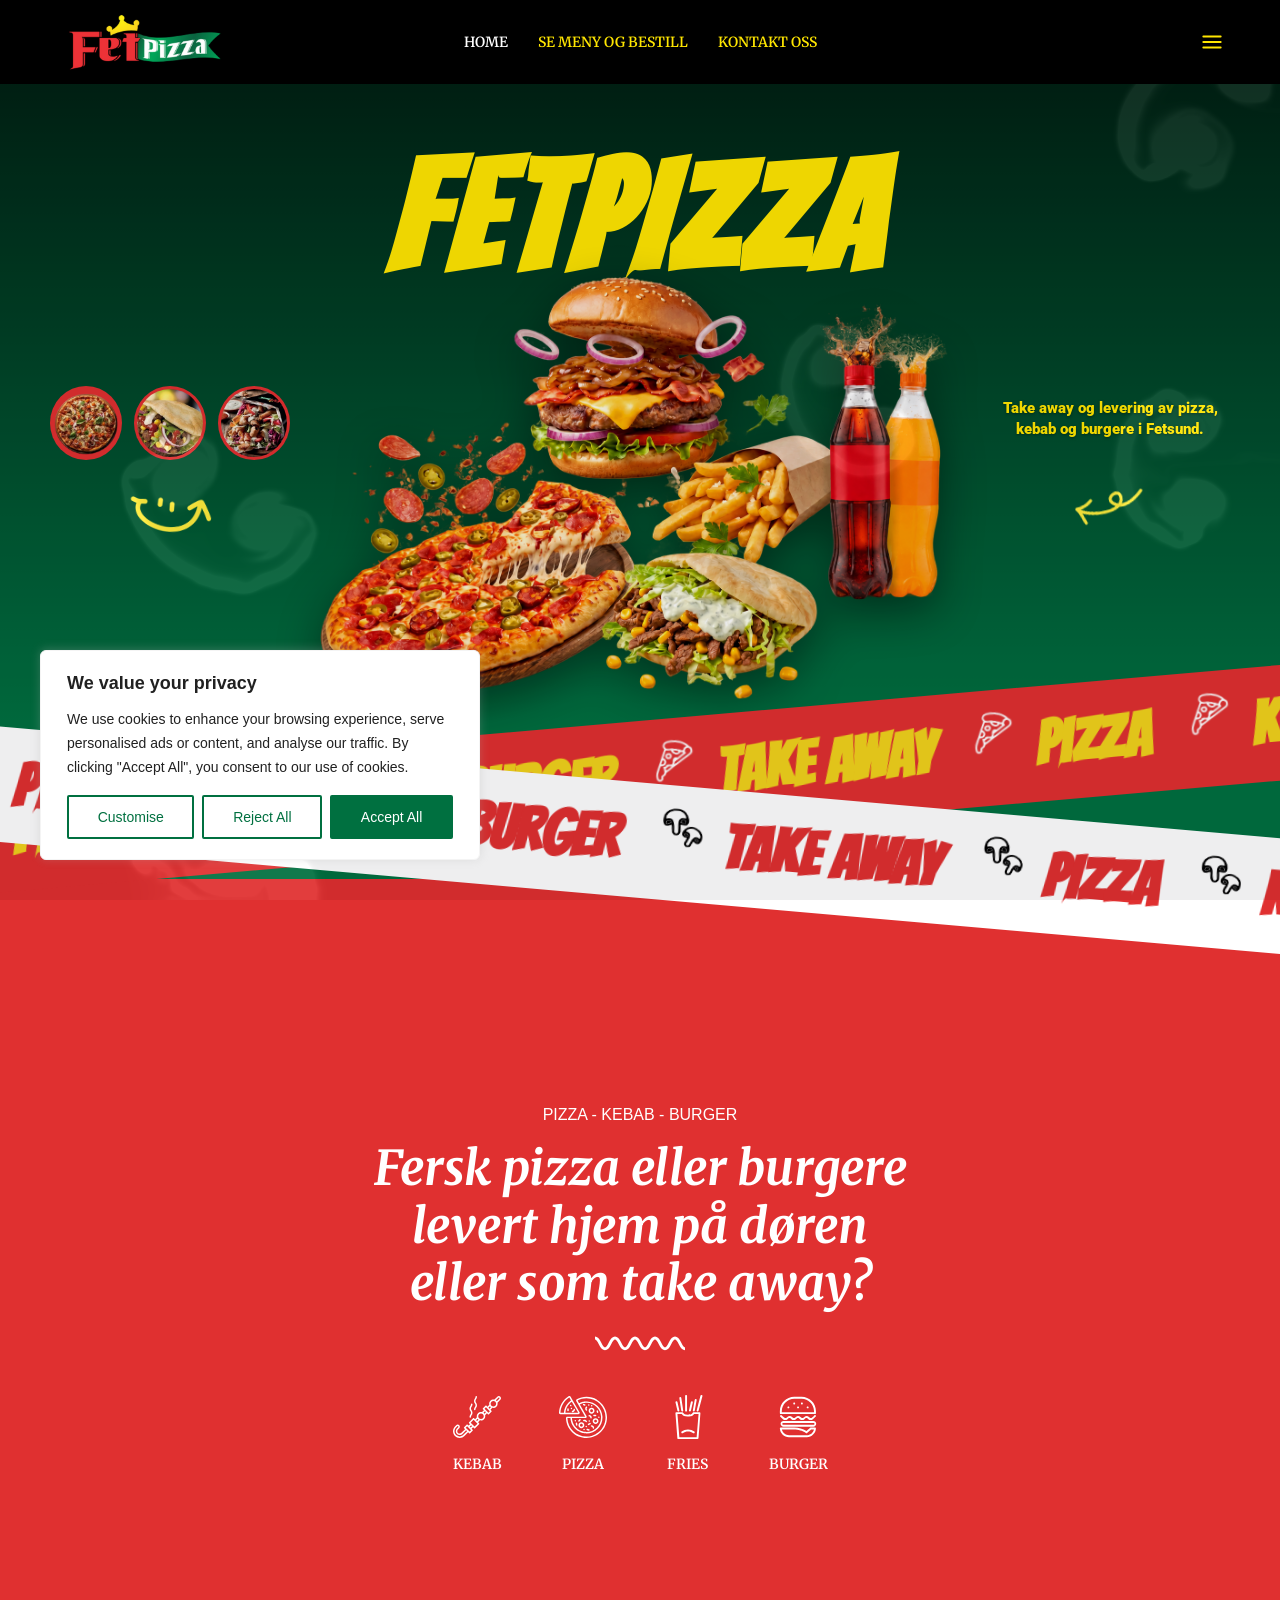
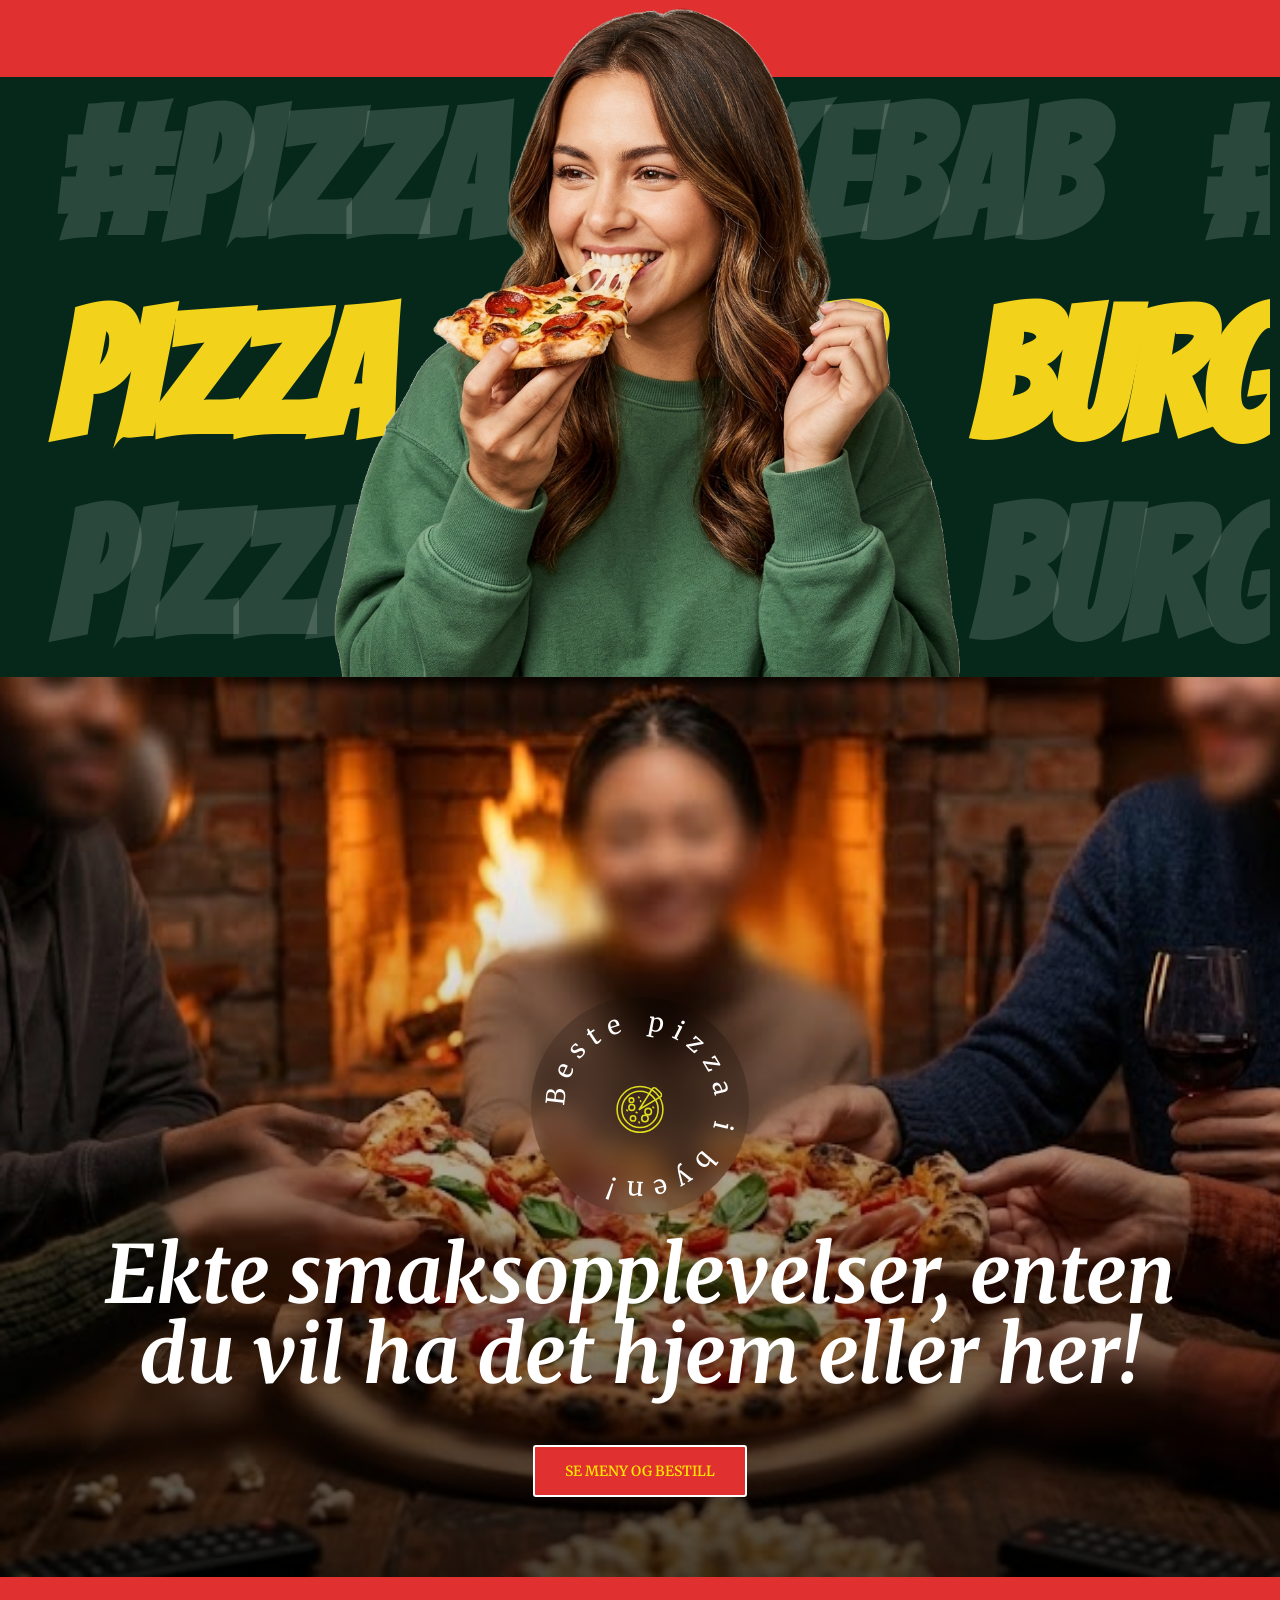
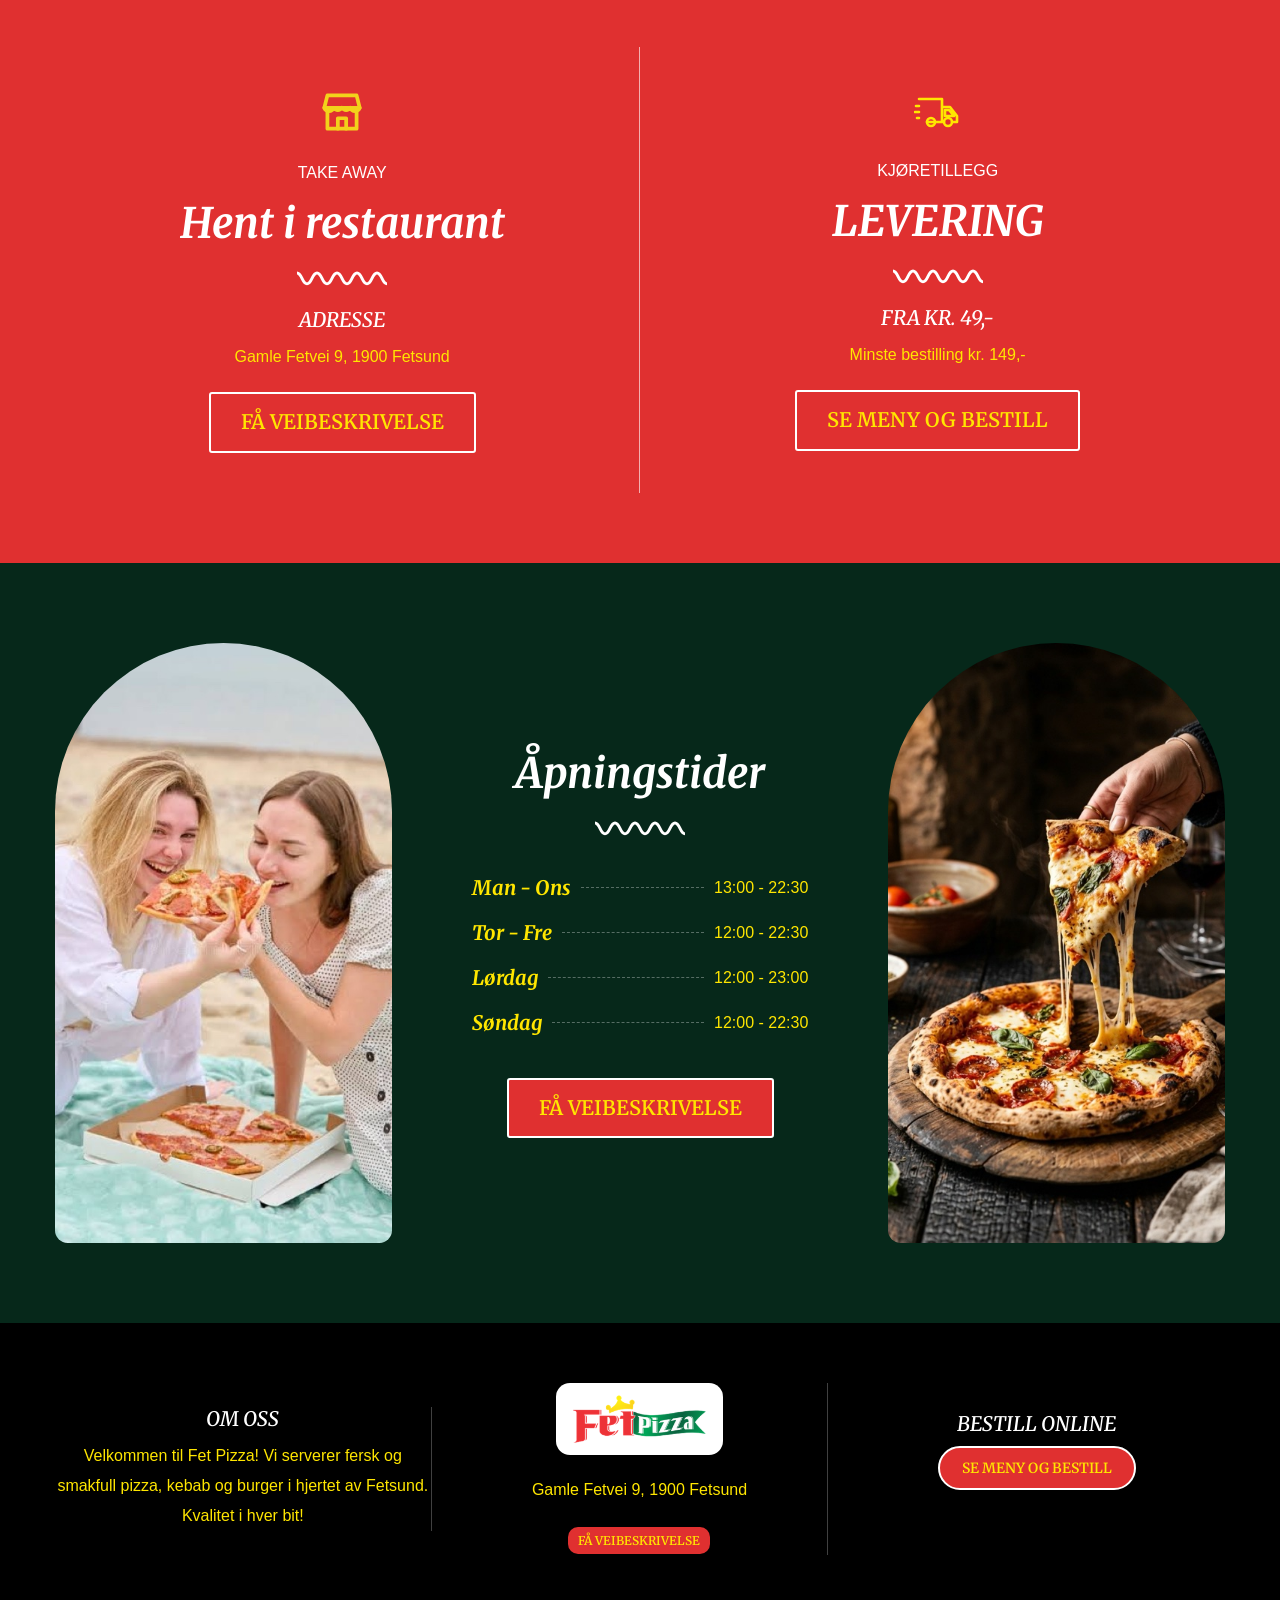
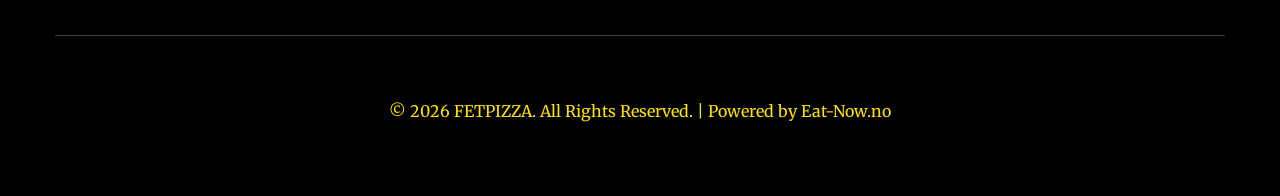
==== commit d0601a13: "fix: update image asset and version query parameter for woman eating pizza" ====
--- a/index.html
+++ b/index.html
@@ -514,7 +514,7 @@
               <div class="elementor-element elementor-element-f6ab28f elementor-widget elementor-widget-image"
                 data-id="f6ab28f" data-element_type="widget">
                 <div class="elementor-widget-container"><img width="1024" height="1024"
-                    src="img/kvinne-spiser-pizza-skive.png?v=20261012-hairfix" class="attachment-large size-large wp-image-7973"
+                    src="img/kvinne-spiser-pizza-skive.png?v=20261012-newwoman" class="attachment-large size-large wp-image-7973"
                     alt="Fornøyd kunde som nyter et ferskt stykke pizza med smeltet ost fra Fet Pizza">
                 </div>
               </div>
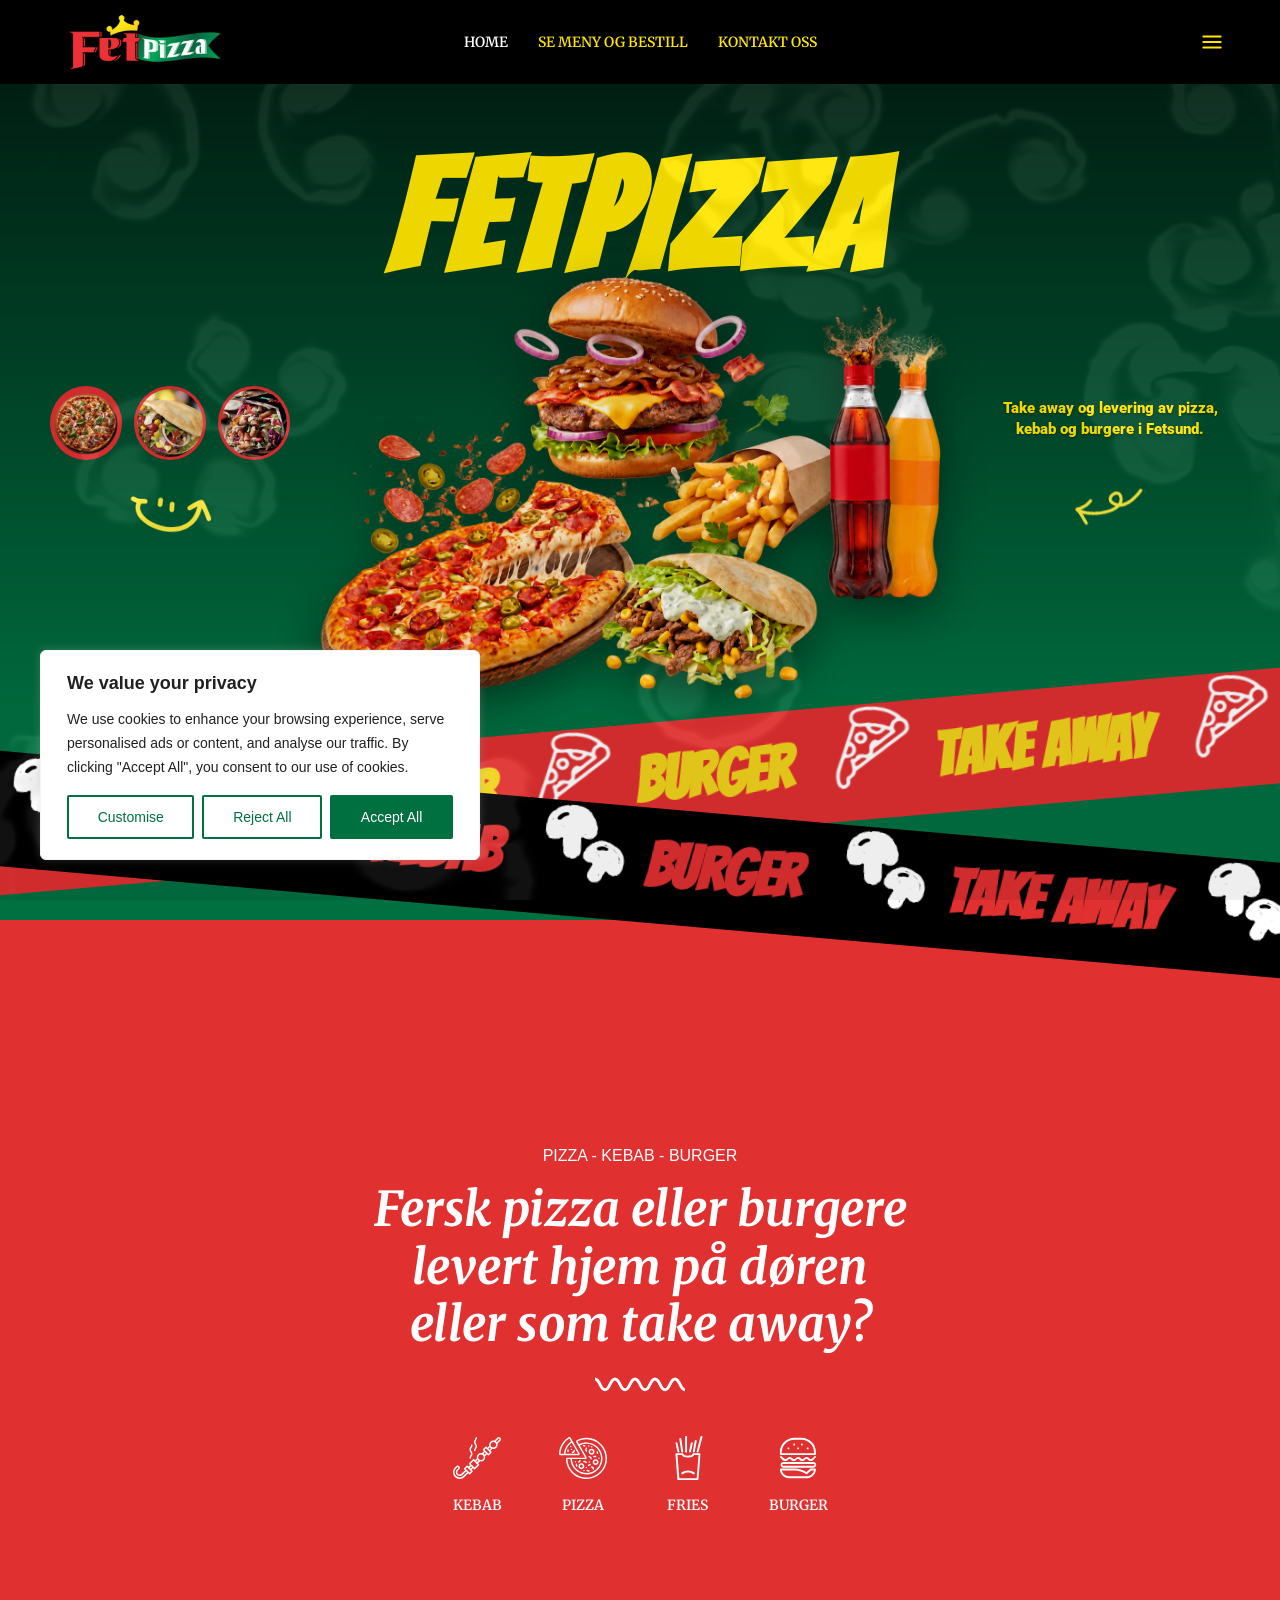
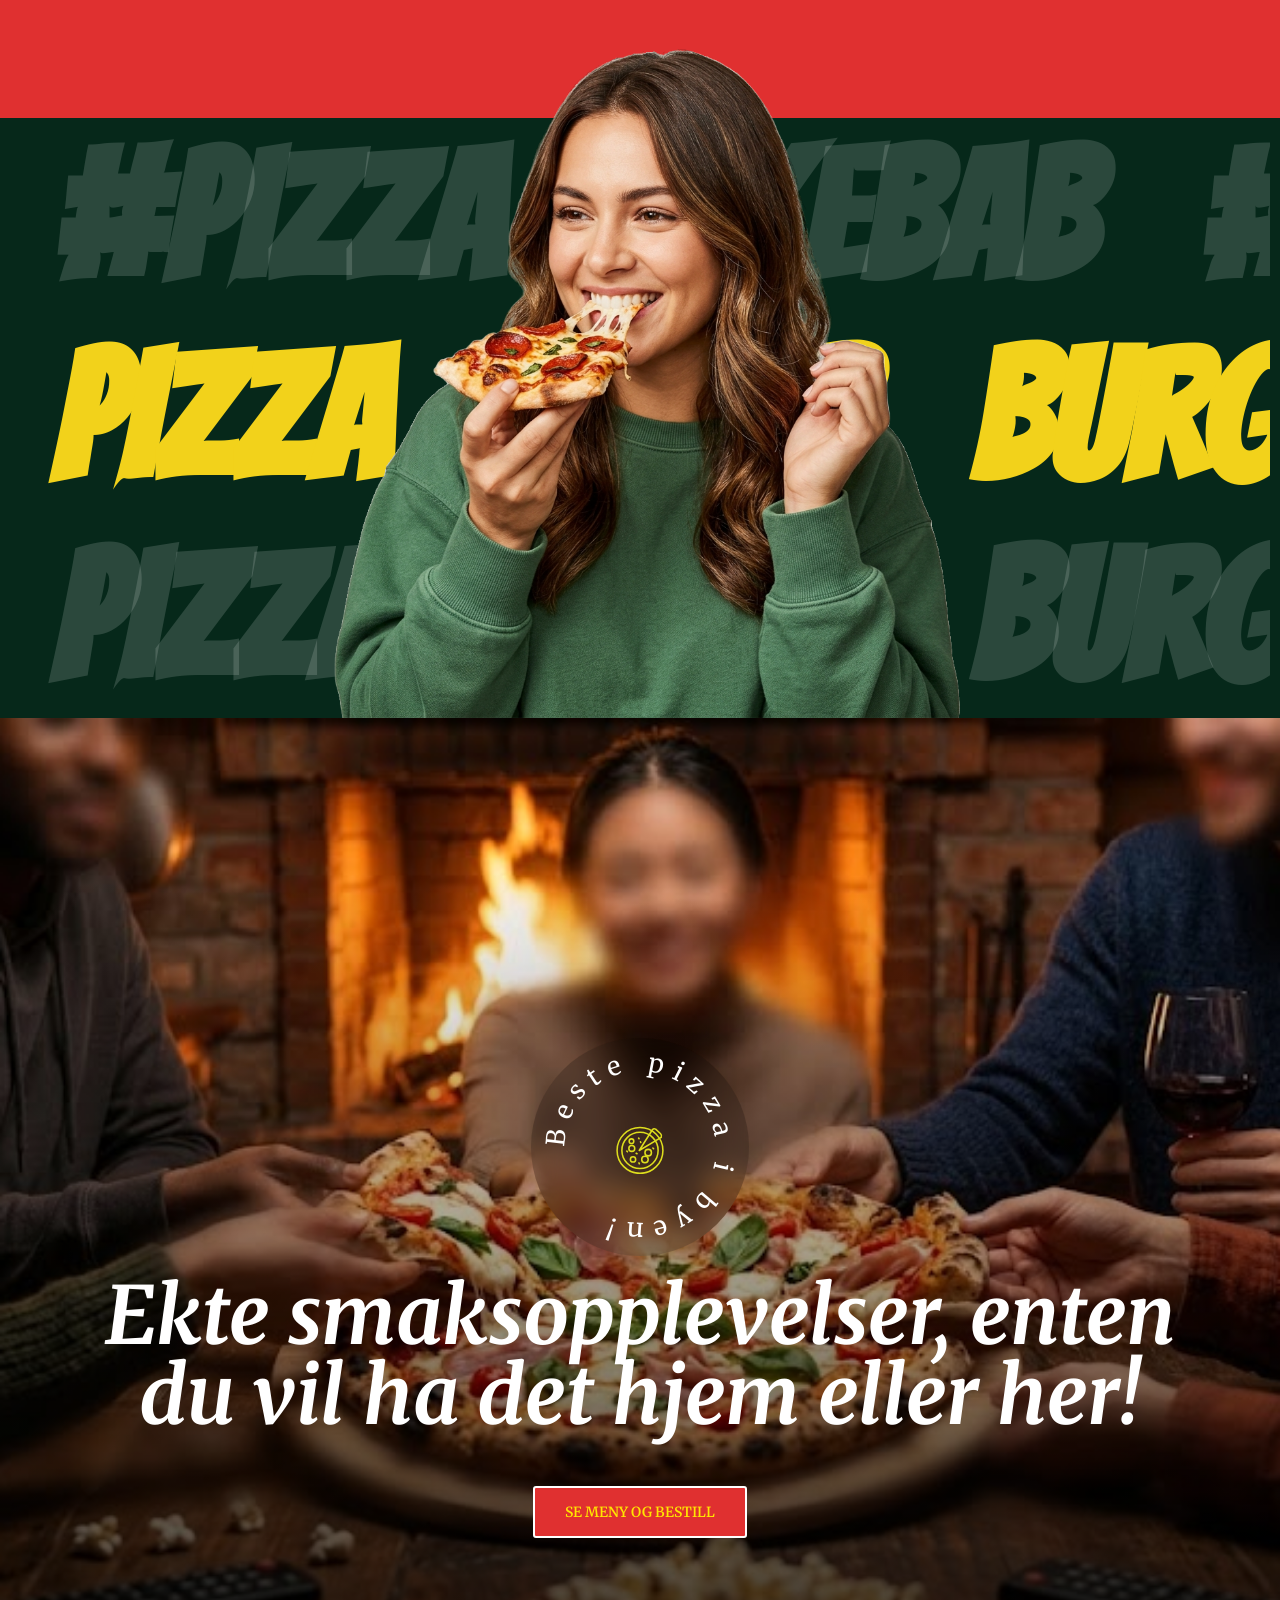
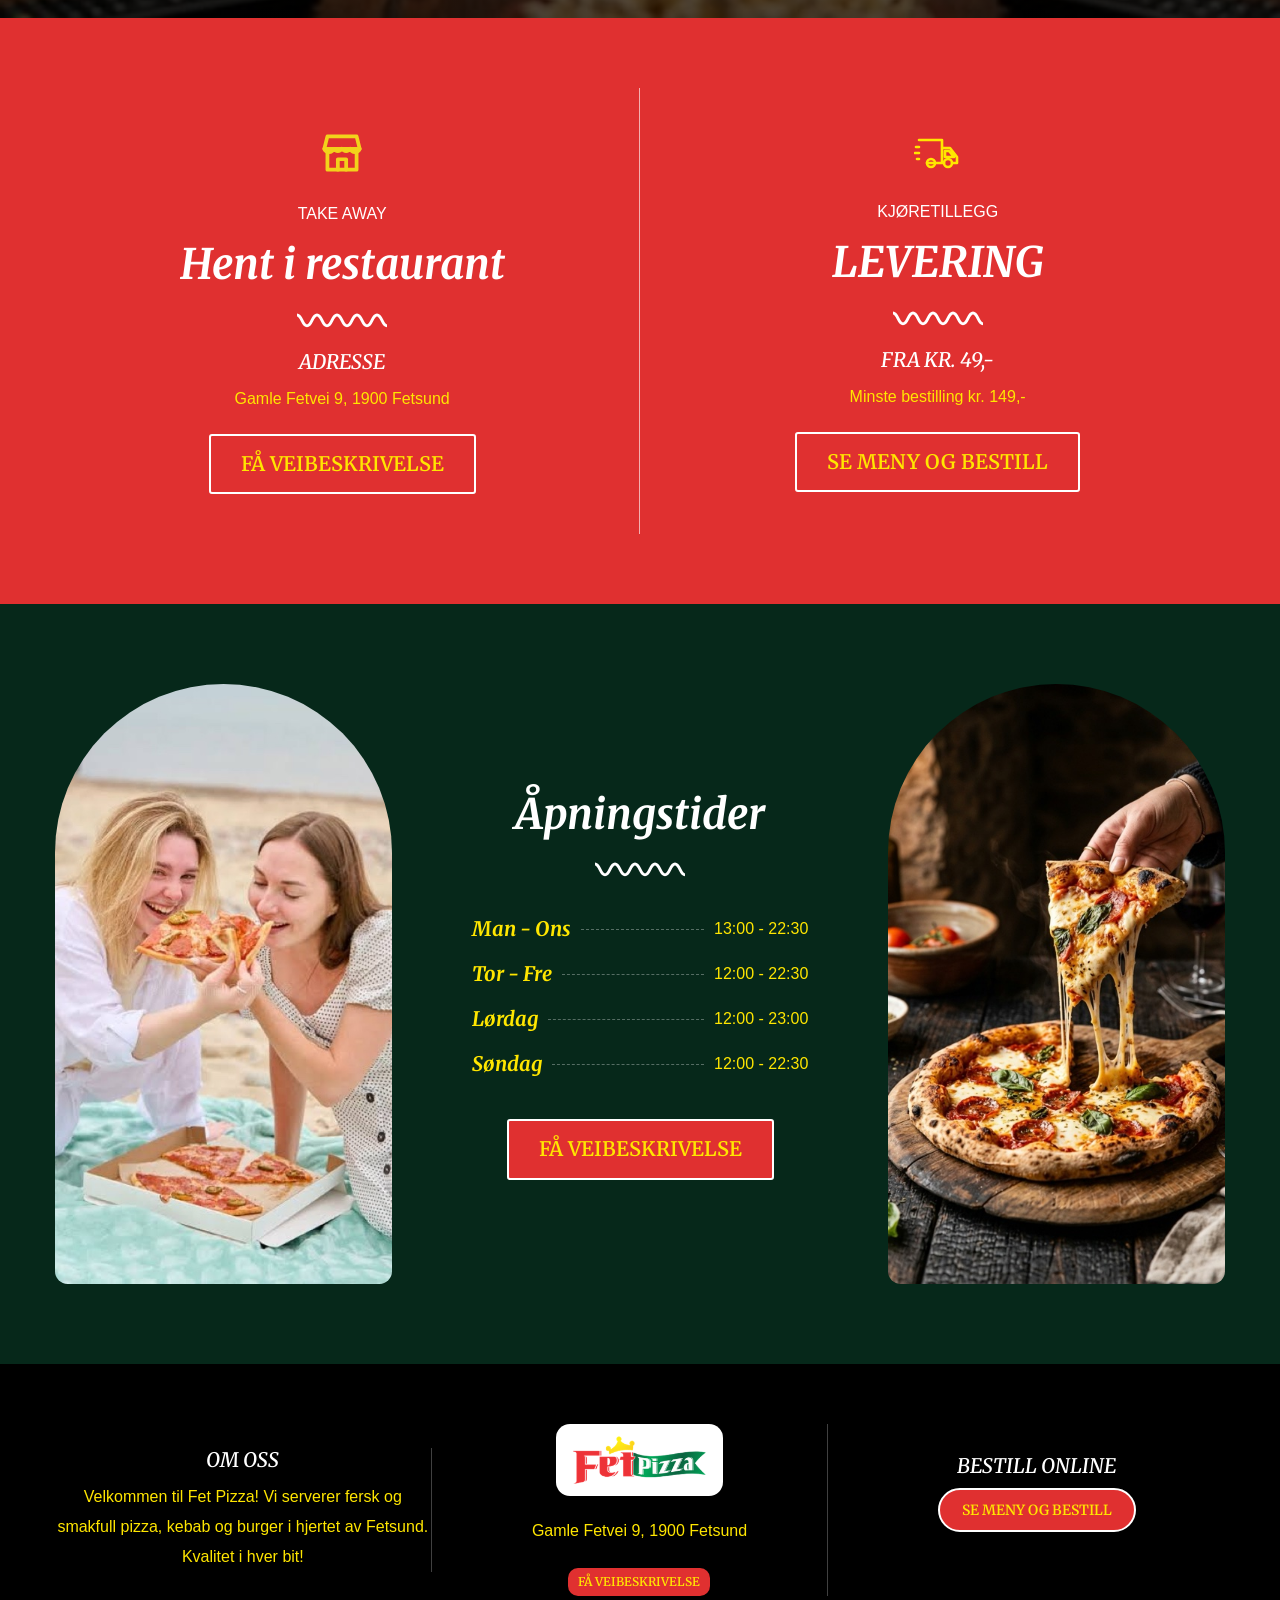
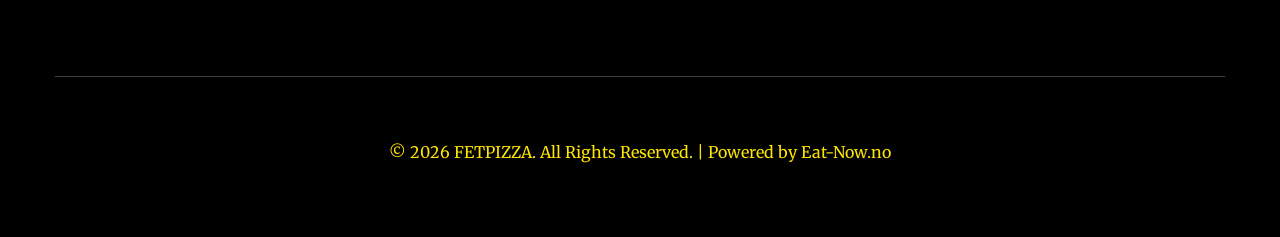
==== commit 65a73c3a: "Refine mobile hero, marquee layout, and bottom navigation" ====
--- a/index.html
+++ b/index.html
@@ -57,7 +57,7 @@
   <link rel="stylesheet" href="assets/widget-icon-list.min.css">
   <link rel="stylesheet" href="assets/post-7425.css?v=20261012-footer-black">
   <link rel="stylesheet" href="assets/widget-social-icons.min.css">
-  <link rel="stylesheet" href="css/site.css?v=20261012-nav">
+  <link rel="stylesheet" href="css/site.css?v=20261014-order-food-5">
   <link rel="stylesheet" href="css/icons.css">
 </head>
 
@@ -988,8 +988,8 @@
         <li class="menu-item current-menu-item"><a href="index.html" aria-current="page">
             <div class="bnav_menu_items">
               <div class="bnav_flex">
-                <div class="icon_wrapper normal"><i class="fas fa-home"></i></div>
-                <div class="icon_wrapper active"><i class="fas fa-home"></i></div>
+                <div class="icon_wrapper normal"><svg class="bottom-nav-icon" viewBox="0 0 24 24" fill="none" stroke="currentColor" stroke-width="2" stroke-linecap="round" stroke-linejoin="round" aria-hidden="true" focusable="false"><path d="m3 10 9-8 9 8"/><path d="M5 9v12h14V9M9 21v-7h6v7"/></svg></div>
+                <div class="icon_wrapper active"><svg class="bottom-nav-icon" viewBox="0 0 24 24" fill="none" stroke="currentColor" stroke-width="2" stroke-linecap="round" stroke-linejoin="round" aria-hidden="true" focusable="false"><path d="m3 10 9-8 9 8"/><path d="M5 9v12h14V9M9 21v-7h6v7"/></svg></div>
                 <div class="text_wrapper">Fet Pizza</div>
               </div>
             </div>
@@ -999,11 +999,10 @@
             <div class="bnav_menu_items">
               <div class="bnav_flex">
                 <div class="icon_wrapper normal">
-                  <div class="img_icon"><img style="width:20px" width="20" height="20" src="assets/book-reader-solid.svg" alt="" aria-hidden="true">
-                  </div>
+                  <img class="bottom-nav-order-icon" src="assets/order-food.png" width="24" height="24" alt="" aria-hidden="true">
                 </div>
                 <div class="icon_wrapper active">
-                  <div class="img_icon"><img style="width:20px" width="20" height="20" src="assets/bestill-online-ikon.png" alt="" aria-hidden="true"></div>
+                  <img class="bottom-nav-order-icon" src="assets/order-food.png" width="24" height="24" alt="" aria-hidden="true">
                 </div>
                 <div class="text_wrapper">Bestill her</div>
               </div>
@@ -1012,8 +1011,8 @@
         <li class="menu-item"><a href="contact.html">
             <div class="bnav_menu_items">
               <div class="bnav_flex">
-                <div class="icon_wrapper normal"><i class="fas fa-phone-alt"></i></div>
-                <div class="icon_wrapper active"><i class="fas fa-phone-volume"></i></div>
+                <div class="icon_wrapper normal"><svg class="bottom-nav-icon" viewBox="0 0 24 24" fill="none" stroke="currentColor" stroke-width="2" stroke-linecap="round" stroke-linejoin="round" aria-hidden="true" focusable="false"><path d="M8 3H4a1 1 0 0 0-1 1c0 9.4 7.6 17 17 17a1 1 0 0 0 1-1v-4l-5-2-2 3a14 14 0 0 1-8-8l3-2-1-4Z"/><path d="M15 3a6 6 0 0 1 6 6M15 7a2 2 0 0 1 2 2"/></svg></div>
+                <div class="icon_wrapper active"><svg class="bottom-nav-icon" viewBox="0 0 24 24" fill="none" stroke="currentColor" stroke-width="2" stroke-linecap="round" stroke-linejoin="round" aria-hidden="true" focusable="false"><path d="M8 3H4a1 1 0 0 0-1 1c0 9.4 7.6 17 17 17a1 1 0 0 0 1-1v-4l-5-2-2 3a14 14 0 0 1-8-8l3-2-1-4Z"/><path d="M15 3a6 6 0 0 1 6 6M15 7a2 2 0 0 1 2 2"/></svg></div>
                 <div class="text_wrapper">Kontakt oss</div>
               </div>
             </div>
--- a/css/site.css
+++ b/css/site.css
@@ -1536,14 +1536,48 @@
 }
 
 /* Original KebabHot category glyphs, rendered as local inline SVGs. */
+.tab-titles .title-item a {
+  color: #ffffff;
+  transition: color 0.25s ease;
+  text-decoration: none;
+}
+.tab-titles .title-item .icon {
+  color: inherit;
+  display: block;
+  transition: color 0.25s ease;
+}
 .tab-titles .icon .category-food-icon {
   display: block;
   width: 48px;
   height: 48px;
   fill: currentColor;
   margin: 0 auto;
-}
-.tab-titles .title-item .icon { color: #fff; }
+  transition: fill 0.25s ease, color 0.25s ease, transform 0.25s ease;
+}
+
+/* While hovering the icon or text, both turn yellow as on kebabhot.no */
+.tab-titles .title-item:hover a,
+.tab-titles .title-item a:hover,
+.tab-titles .title-item a:focus,
+.tab-titles .title-item a.tab-active {
+  color: var(--fet-yellow, #f2d21b) !important;
+}
+
+.tab-titles .title-item:hover a .icon,
+.tab-titles .title-item a:hover .icon,
+.tab-titles .title-item a:focus .icon,
+.tab-titles .title-item a.tab-active .icon {
+  color: var(--fet-yellow, #f2d21b) !important;
+}
+
+.tab-titles .title-item:hover a .category-food-icon,
+.tab-titles .title-item a:hover .category-food-icon,
+.tab-titles .title-item a:focus .category-food-icon,
+.tab-titles .title-item a.tab-active .category-food-icon {
+  fill: var(--fet-yellow, #f2d21b) !important;
+  color: var(--fet-yellow, #f2d21b) !important;
+  transform: translateY(-2px);
+}
 
 /* Delivery illustration and gentle pickup/delivery button feedback. */
 .elementor-element-659fa2a .delivery-icon {
@@ -1590,3 +1624,161 @@
   background-color: #000 !important;
 }
 
+
+/* Mobile hero: stack content naturally instead of retaining desktop flex bases. */
+@media (max-width: 767px) {
+  .elementor-7167 .elementor-element.elementor-element-7424385 {
+    display: none !important;
+  }
+  .elementor-7167 .elementor-element.elementor-element-39a94a3 {
+    min-height: 0 !important;
+    margin-top: 0 !important;
+    padding-top: 0 !important;
+  }
+  .elementor-7167 .elementor-element.elementor-element-8361c4b {
+    flex: none !important;
+    padding: 28px 16px 40px !important;
+  }
+  .elementor-7167 .elementor-element.elementor-element-31a5ad4 {
+    margin: 0 !important;
+    gap: 16px !important;
+  }
+  .elementor-7167 .elementor-element.elementor-element-18416b0 > .elementor-widget-container {
+    margin: 0 !important;
+  }
+  .elementor-7167 .elementor-element.elementor-element-ecd9c75 > .e-con-inner {
+    gap: 16px !important;
+    padding: 0 !important;
+  }
+  .elementor-7167 .elementor-element.elementor-element-0a567b1,
+  .elementor-7167 .elementor-element.elementor-element-43b83a5 {
+    flex: 0 0 auto !important;
+    width: 100% !important;
+    max-width: 100% !important;
+    margin: 0 !important;
+  }
+  .elementor-7167 .elementor-element.elementor-element-22aa9ab img {
+    width: 100% !important;
+    max-height: none !important;
+    transform: none !important;
+  }
+}
+
+/* Hide the decorative text arrow and its spacing on mobile. */
+@media (max-width: 767px) {
+  .elementor-7167 .elementor-element.elementor-element-0e3aa9a {
+    display: none !important;
+  }
+}
+/* Mobile ribbons: compact crossing bands matching the reference layout. */
+@media (max-width: 767px) {
+  .elementor-7167 .elementor-element.elementor-element-d11fa16,
+  .elementor-7167 .elementor-element.elementor-element-54f8091 {
+    width: 110% !important;
+    margin-left: -5% !important;
+    padding: 0 !important;
+    min-height: 56px;
+  }
+  .elementor-7167 .elementor-element.elementor-element-d11fa16 {
+    margin-top: 16px !important;
+    transform: rotate(-5deg) !important;
+  }
+  .elementor-7167 .elementor-element.elementor-element-54f8091:not(.elementor-motion-effects-element-type-background) {
+    background: #000 !important;
+    margin-top: -28px !important;
+    margin-bottom: 24px !important;
+    transform: rotate(5deg) !important;
+  }
+  .elementor-element-39a94a3 .xp-text-marquee .content-wrapper {
+    height: 56px;
+    align-items: center;
+  }
+  .elementor-7167 .elementor-element-39a94a3 .xp-text-marquee .content .text {
+    font-size: 30px !important;
+    line-height: 1 !important;
+    white-space: nowrap;
+  }
+  .elementor-7167 .elementor-element-39a94a3 .xp-text-marquee .icon {
+    margin: 0 20px !important;
+    display: inline-flex;
+    align-items: center;
+  }
+  .elementor-element-54f8091 .kh-mush-img {
+    filter: brightness(0) invert(1);
+  }
+}
+
+/* Carry the next section's red background up beneath the mobile ribbons. */
+@media (max-width: 767px) {
+  .elementor-7167 .elementor-element.elementor-element-39a94a3::after {
+    content: "";
+    position: absolute;
+    inset: auto 0 0;
+    height: 84px;
+    background: var(--fet-red);
+    z-index: 21;
+    pointer-events: none;
+  }
+}
+
+/* Desktop ribbons use the reference's width, overlap and opposing 5-degree tilt. */
+@media (min-width: 768px) {
+  .elementor-7167 .elementor-element.elementor-element-39a94a3 {
+    row-gap: 20px !important;
+  }
+  .elementor-7167 .elementor-element.elementor-element-d11fa16,
+  .elementor-7167 .elementor-element.elementor-element-54f8091 {
+    width: 100% !important;
+    margin-left: 0 !important;
+    padding: 0 !important;
+  }
+  .elementor-7167 .elementor-element.elementor-element-d11fa16 {
+    margin-top: 0 !important;
+    transform: rotate(-5deg) scale(1.02) !important;
+  }
+  .elementor-7167 .elementor-element.elementor-element-54f8091:not(.elementor-motion-effects-element-type-background) {
+    background: #000 !important;
+    margin-top: -50px !important;
+    margin-bottom: 0 !important;
+    transform: rotate(5deg) scale(1.02) !important;
+  }
+  .elementor-element-54f8091 .kh-mush-img {
+    filter: brightness(0) invert(1);
+  }
+}
+@media (min-width: 1025px) {
+  .elementor-7167 .elementor-element-39a94a3 .xp-text-marquee .kh-myicon {
+    height: 80px !important;
+  }
+}
+
+/* Consistent, crisp icons for the mobile navigation. */
+.bnav_bottom_nav_wrapper .bottom-nav-icon {
+  display: block;
+  width: 24px;
+  height: 24px;
+  color: #fff;
+  fill: none;
+  flex: none;
+}
+.bnav_bottom_nav_wrapper .current-menu-item .bottom-nav-icon {
+  color: var(--fet-yellow);
+}
+
+/* Keep cookie preferences clear of the fixed mobile navigation. */
+@media (max-width: 768px) {
+  .cky-btn-revisit-wrapper {
+    bottom: calc(90px + env(safe-area-inset-bottom, 0px));
+  }
+}
+
+/* User-supplied online ordering icon, displayed in white. */
+.bnav_bottom_nav_wrapper .bottom-nav-order-icon {
+  display: block;
+  width: 24px;
+  height: 24px;
+  object-fit: contain;
+  filter: brightness(0) invert(1)
+    drop-shadow(.025px 0 0 #fff) drop-shadow(-.025px 0 0 #fff)
+    drop-shadow(0 .025px 0 #fff) drop-shadow(0 -.025px 0 #fff);
+}
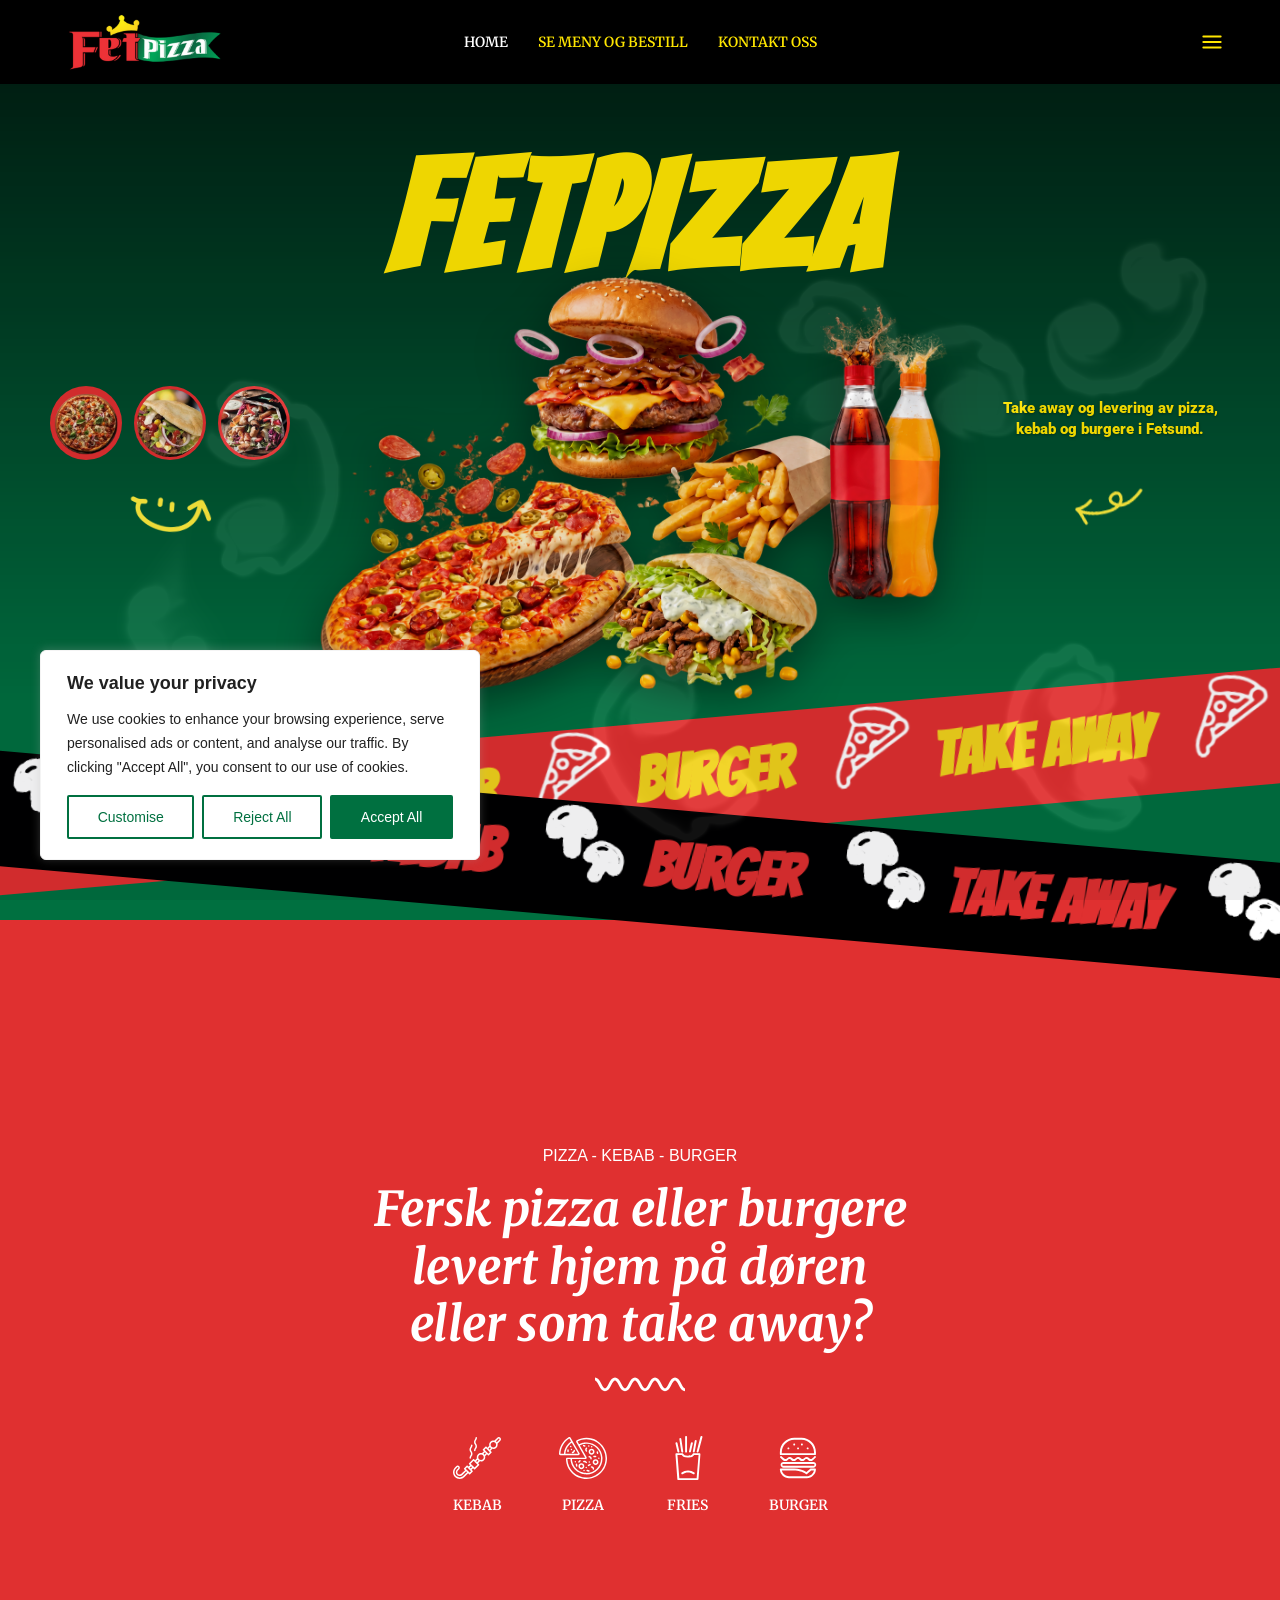
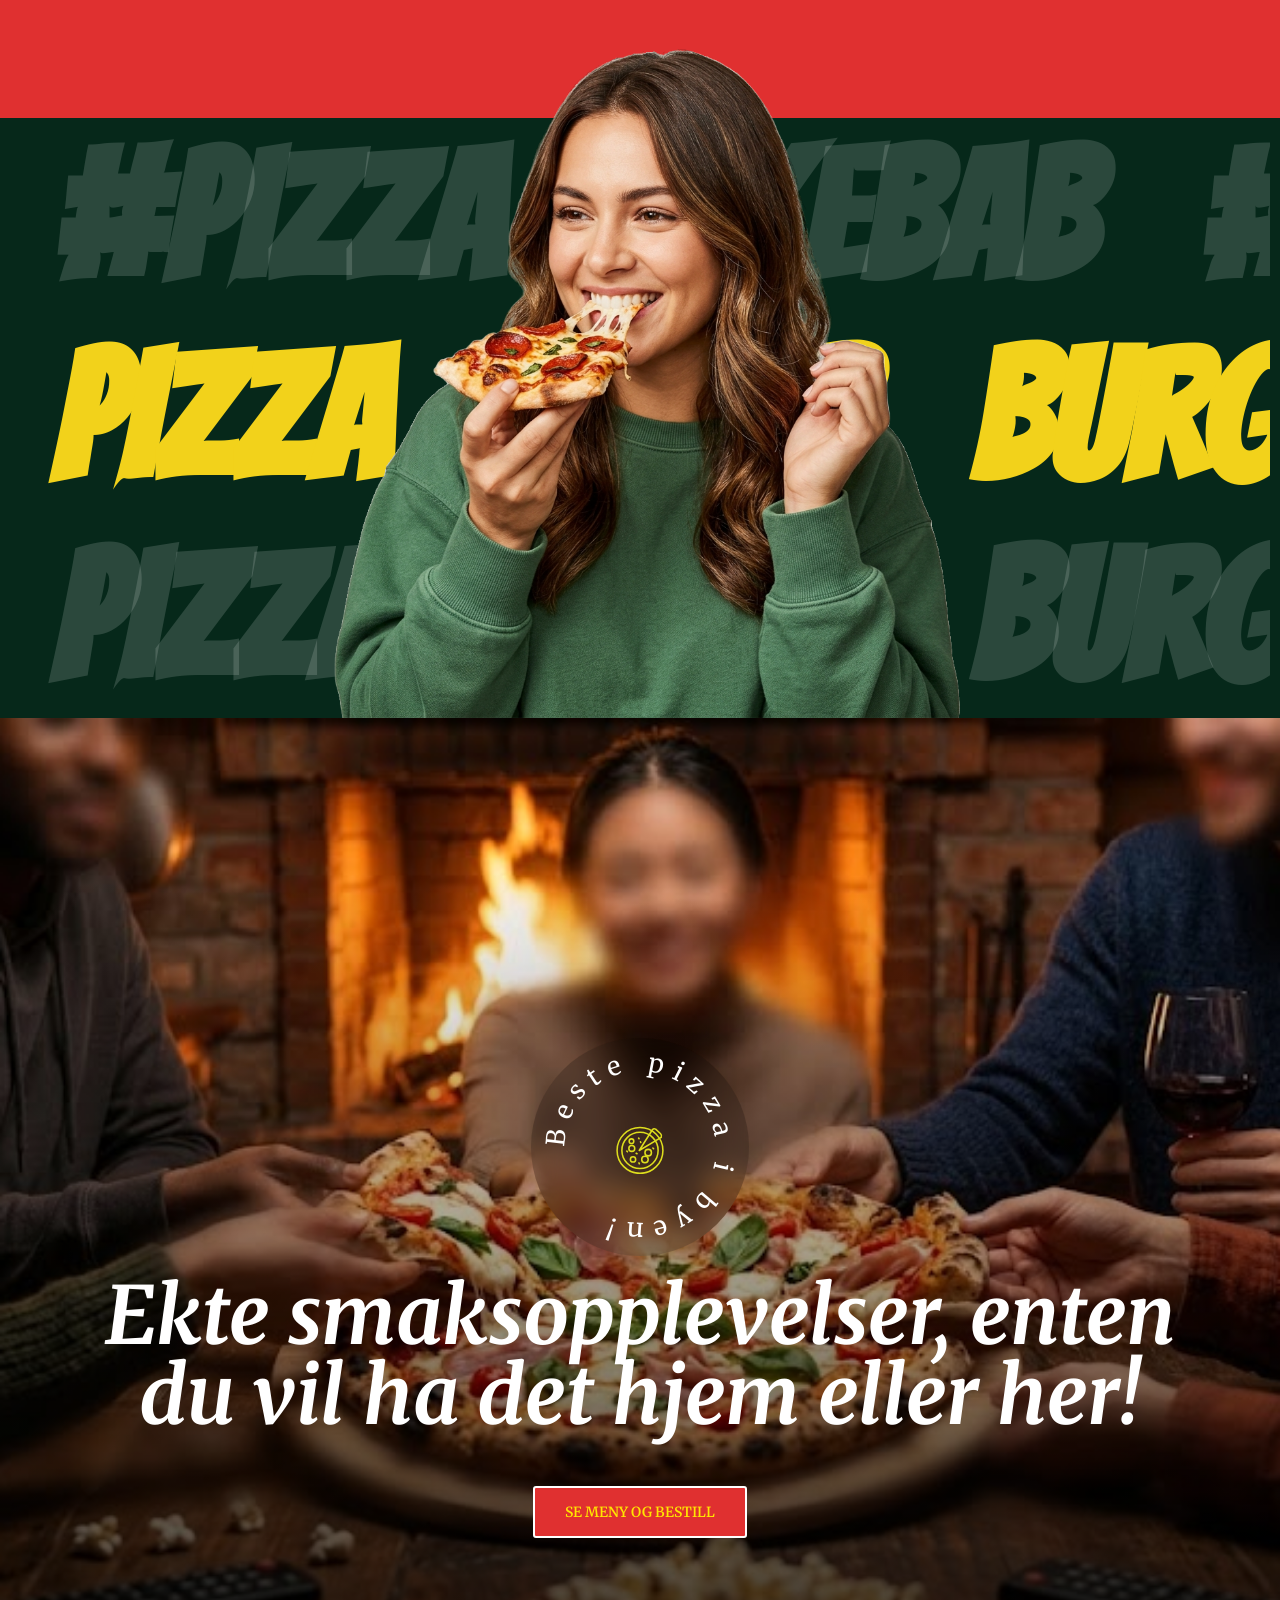
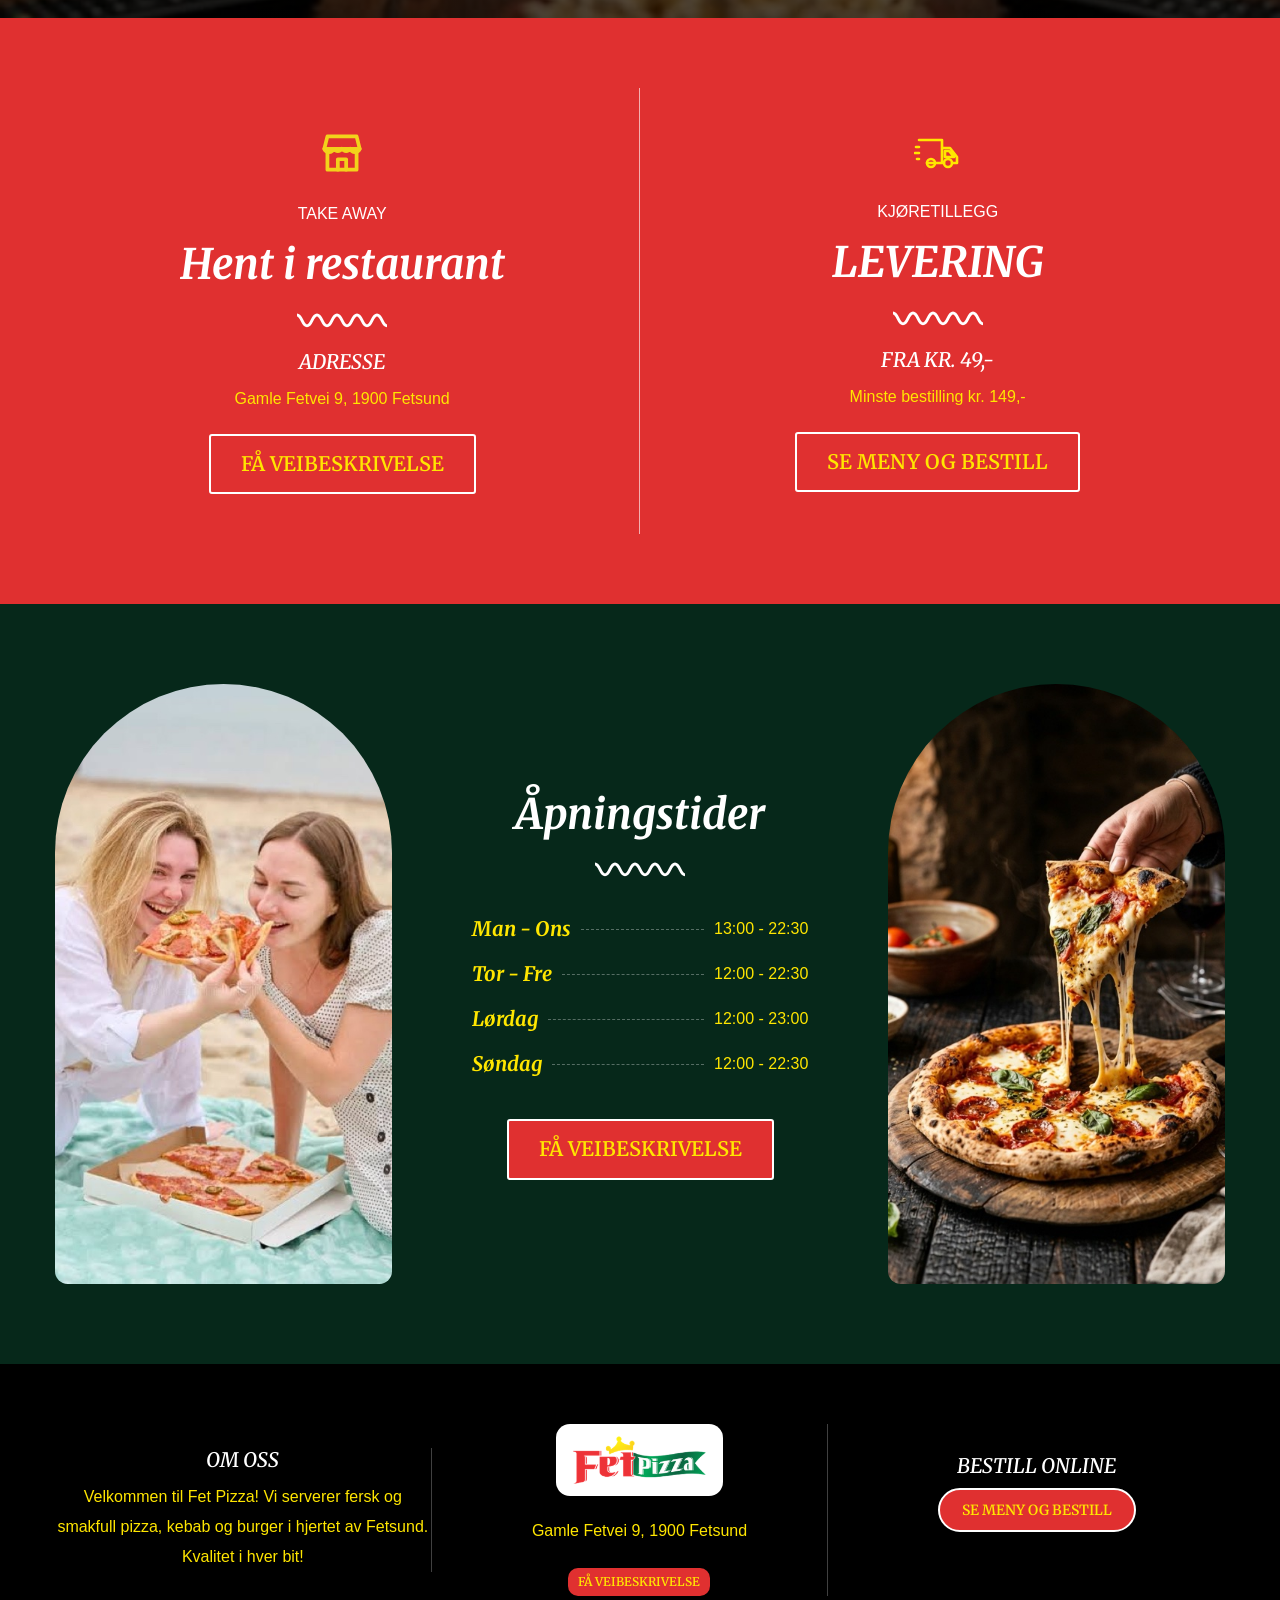
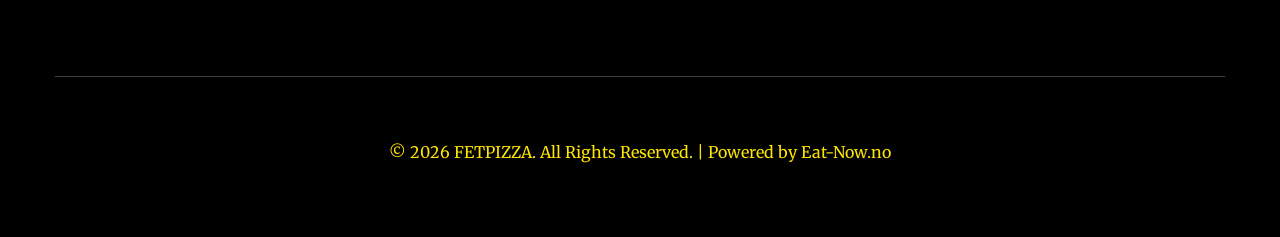
==== commit ebee9a8e: "Remove mobile hero gradient seam above marquee" ====
--- a/index.html
+++ b/index.html
@@ -57,7 +57,7 @@
   <link rel="stylesheet" href="assets/widget-icon-list.min.css">
   <link rel="stylesheet" href="assets/post-7425.css?v=20261012-footer-black">
   <link rel="stylesheet" href="assets/widget-social-icons.min.css">
-  <link rel="stylesheet" href="css/site.css?v=20261014-order-food-5">
+  <link rel="stylesheet" href="css/site.css?v=20261014-hero-seam">
   <link rel="stylesheet" href="css/icons.css">
 </head>
 
--- a/css/site.css
+++ b/css/site.css
@@ -1782,3 +1782,13 @@
     drop-shadow(.025px 0 0 #fff) drop-shadow(-.025px 0 0 #fff)
     drop-shadow(0 .025px 0 #fff) drop-shadow(0 -.025px 0 #fff);
 }
+
+/* Keep the mobile hero gradient continuous through the ribbon area. */
+@media (max-width: 767px) {
+  .elementor-7167 .elementor-element.elementor-element-39a94a3:not(.elementor-motion-effects-element-type-background) {
+    background: linear-gradient(to bottom, rgba(0, 0, 0, .7), transparent), var(--fet-green) !important;
+  }
+  .elementor-7167 .elementor-element.elementor-element-8361c4b {
+    background: transparent !important;
+  }
+}
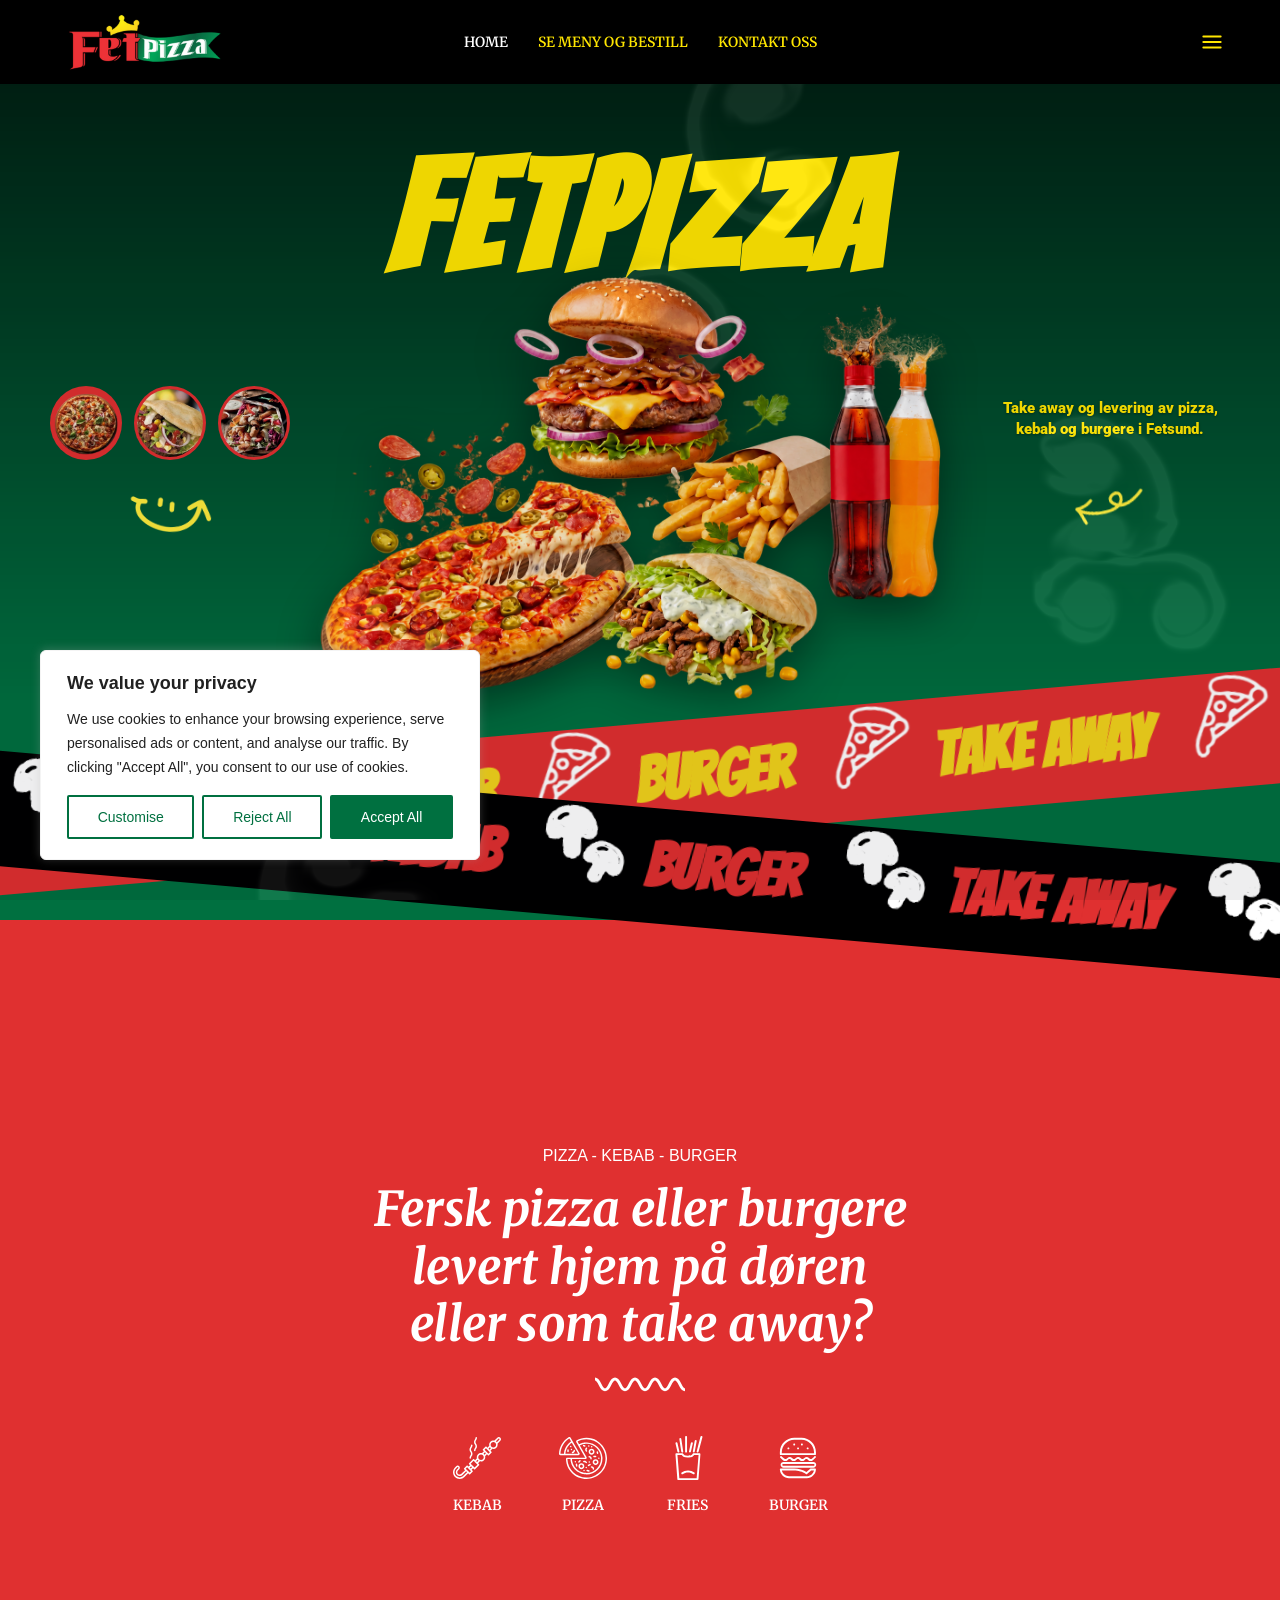
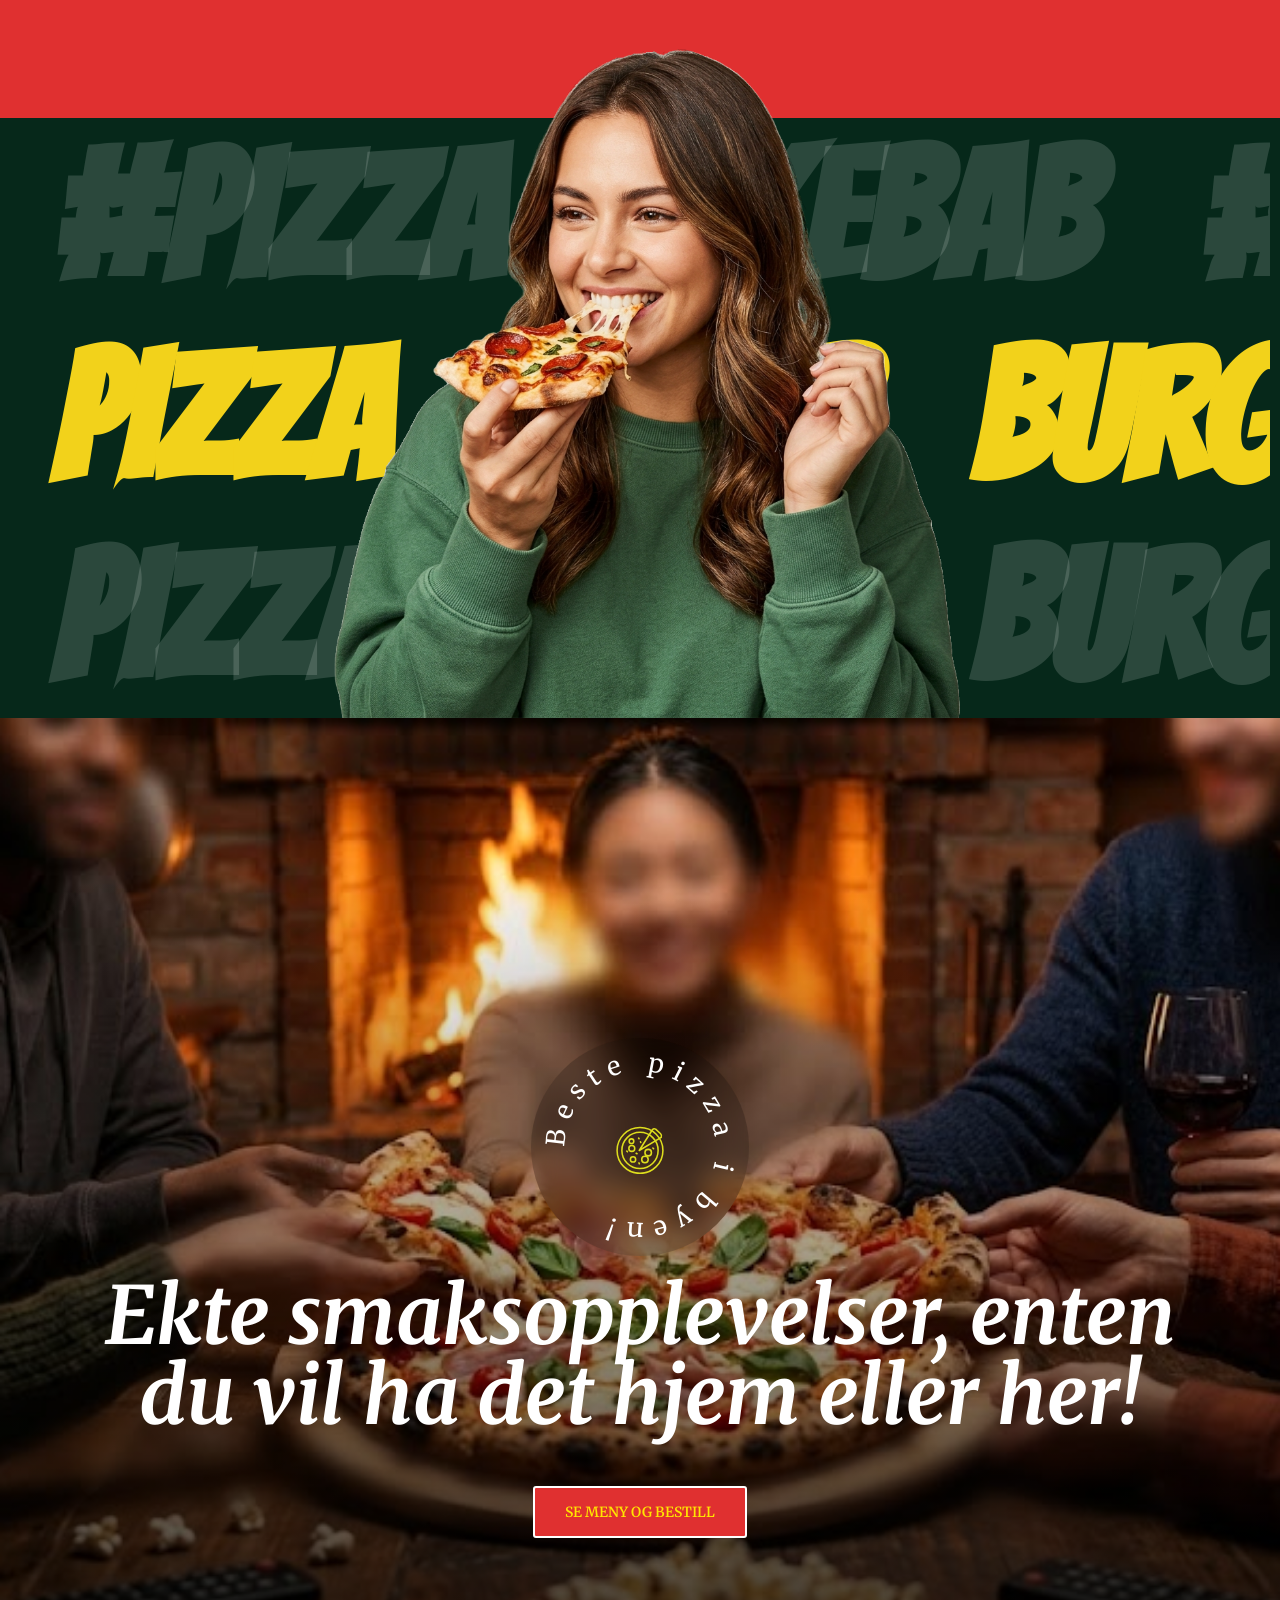
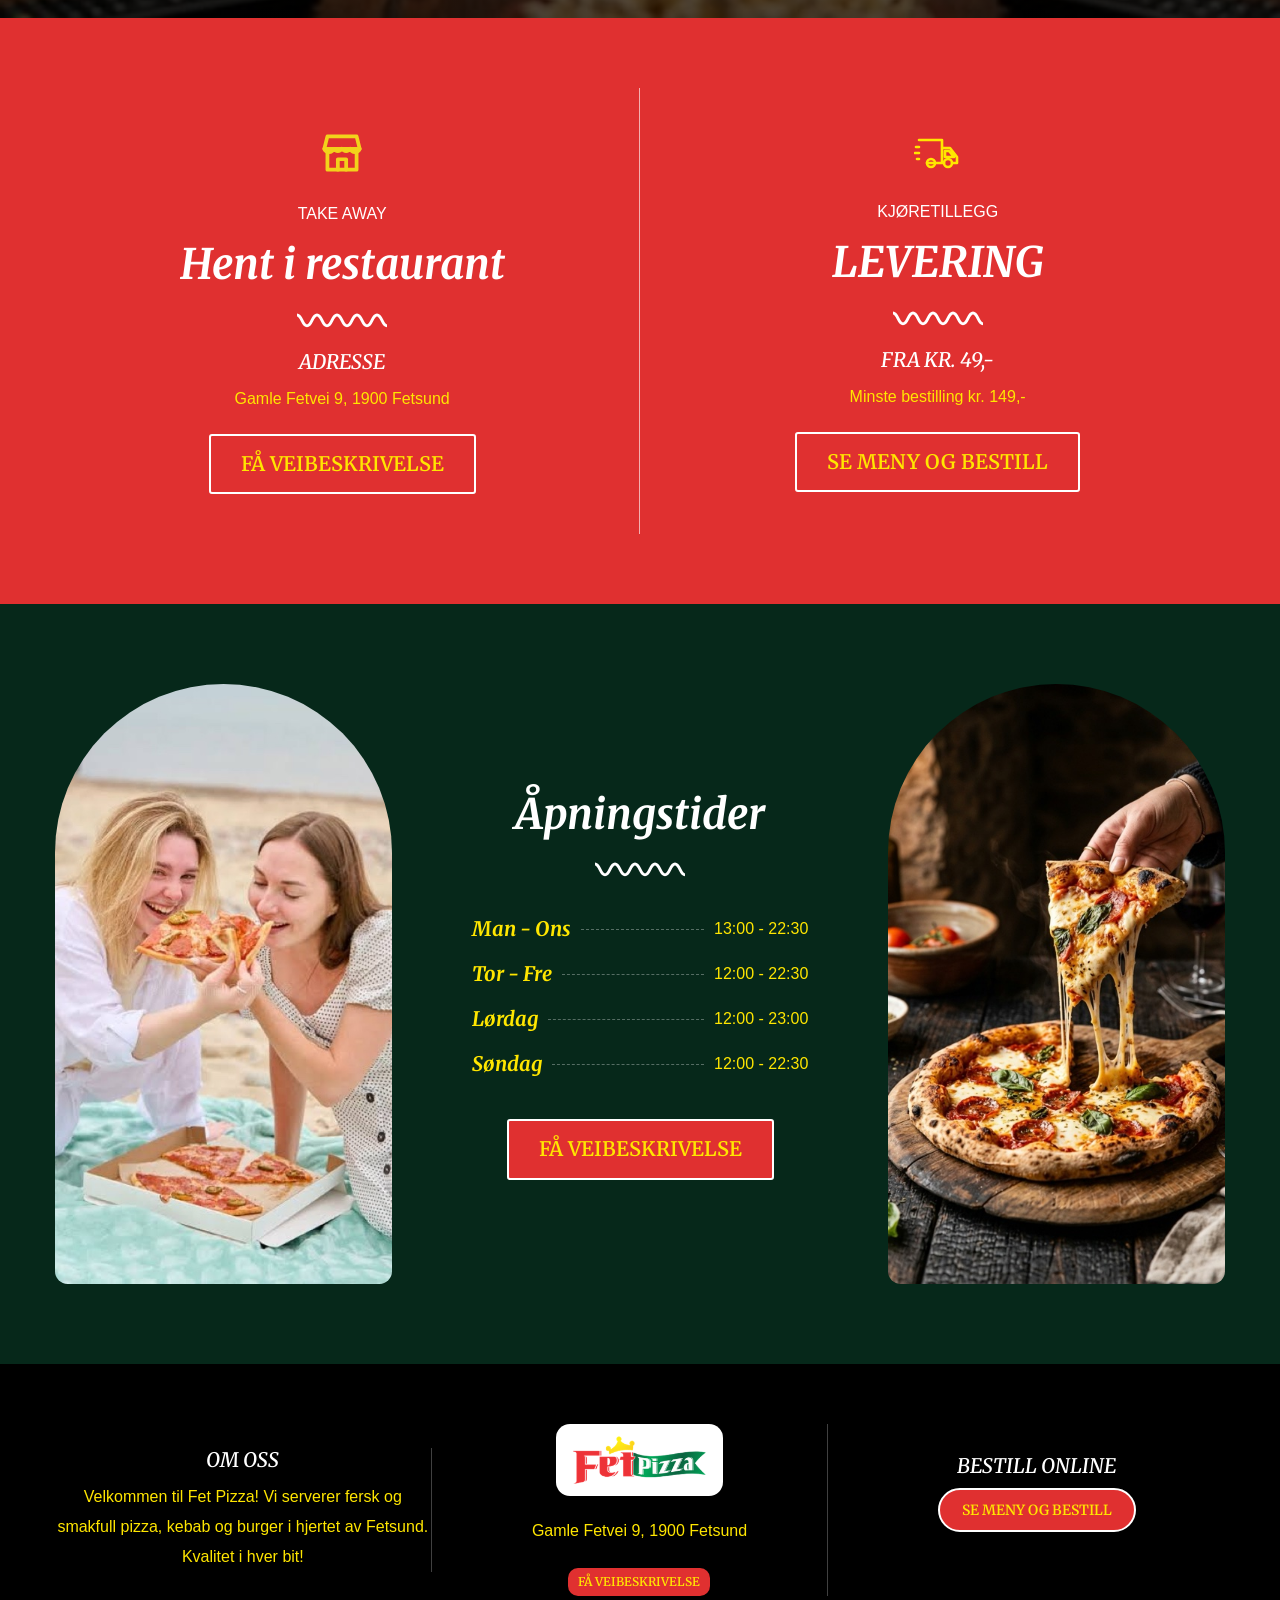
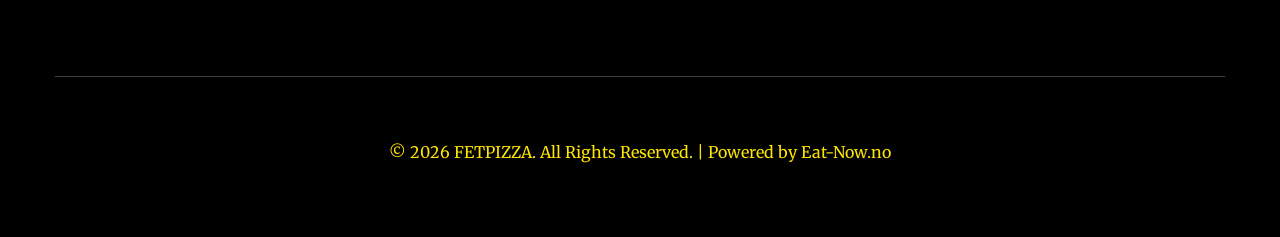
==== commit e0df7fdc: "Fix overlapping mobile footer sections" ====
--- a/index.html
+++ b/index.html
@@ -57,7 +57,7 @@
   <link rel="stylesheet" href="assets/widget-icon-list.min.css">
   <link rel="stylesheet" href="assets/post-7425.css?v=20261012-footer-black">
   <link rel="stylesheet" href="assets/widget-social-icons.min.css">
-  <link rel="stylesheet" href="css/site.css?v=20261014-hero-seam">
+  <link rel="stylesheet" href="css/site.css?v=20261014-footer-spacing">
   <link rel="stylesheet" href="css/icons.css">
 </head>
 
--- a/css/site.css
+++ b/css/site.css
@@ -1792,3 +1792,25 @@
     background: transparent !important;
   }
 }
+
+/* Stack mobile footer sections without desktop offsets or dividing borders. */
+@media (max-width: 767px) {
+  #site-footer .elementor-element-45d0d44 {
+    grid-template-columns: minmax(0, 1fr) !important;
+    grid-template-rows: auto !important;
+    grid-auto-rows: auto;
+    row-gap: 32px !important;
+    align-items: start !important;
+  }
+  #site-footer .elementor-element-a7eaa7c {
+    margin-top: 0 !important;
+    gap: 20px !important;
+  }
+  #site-footer .elementor-element-3a88256,
+  #site-footer .elementor-element-b6dd6ed {
+    border-right: 0 !important;
+  }
+  #site-footer .elementor-element-87ba5ea > .elementor-widget-container {
+    margin-top: 0 !important;
+  }
+}
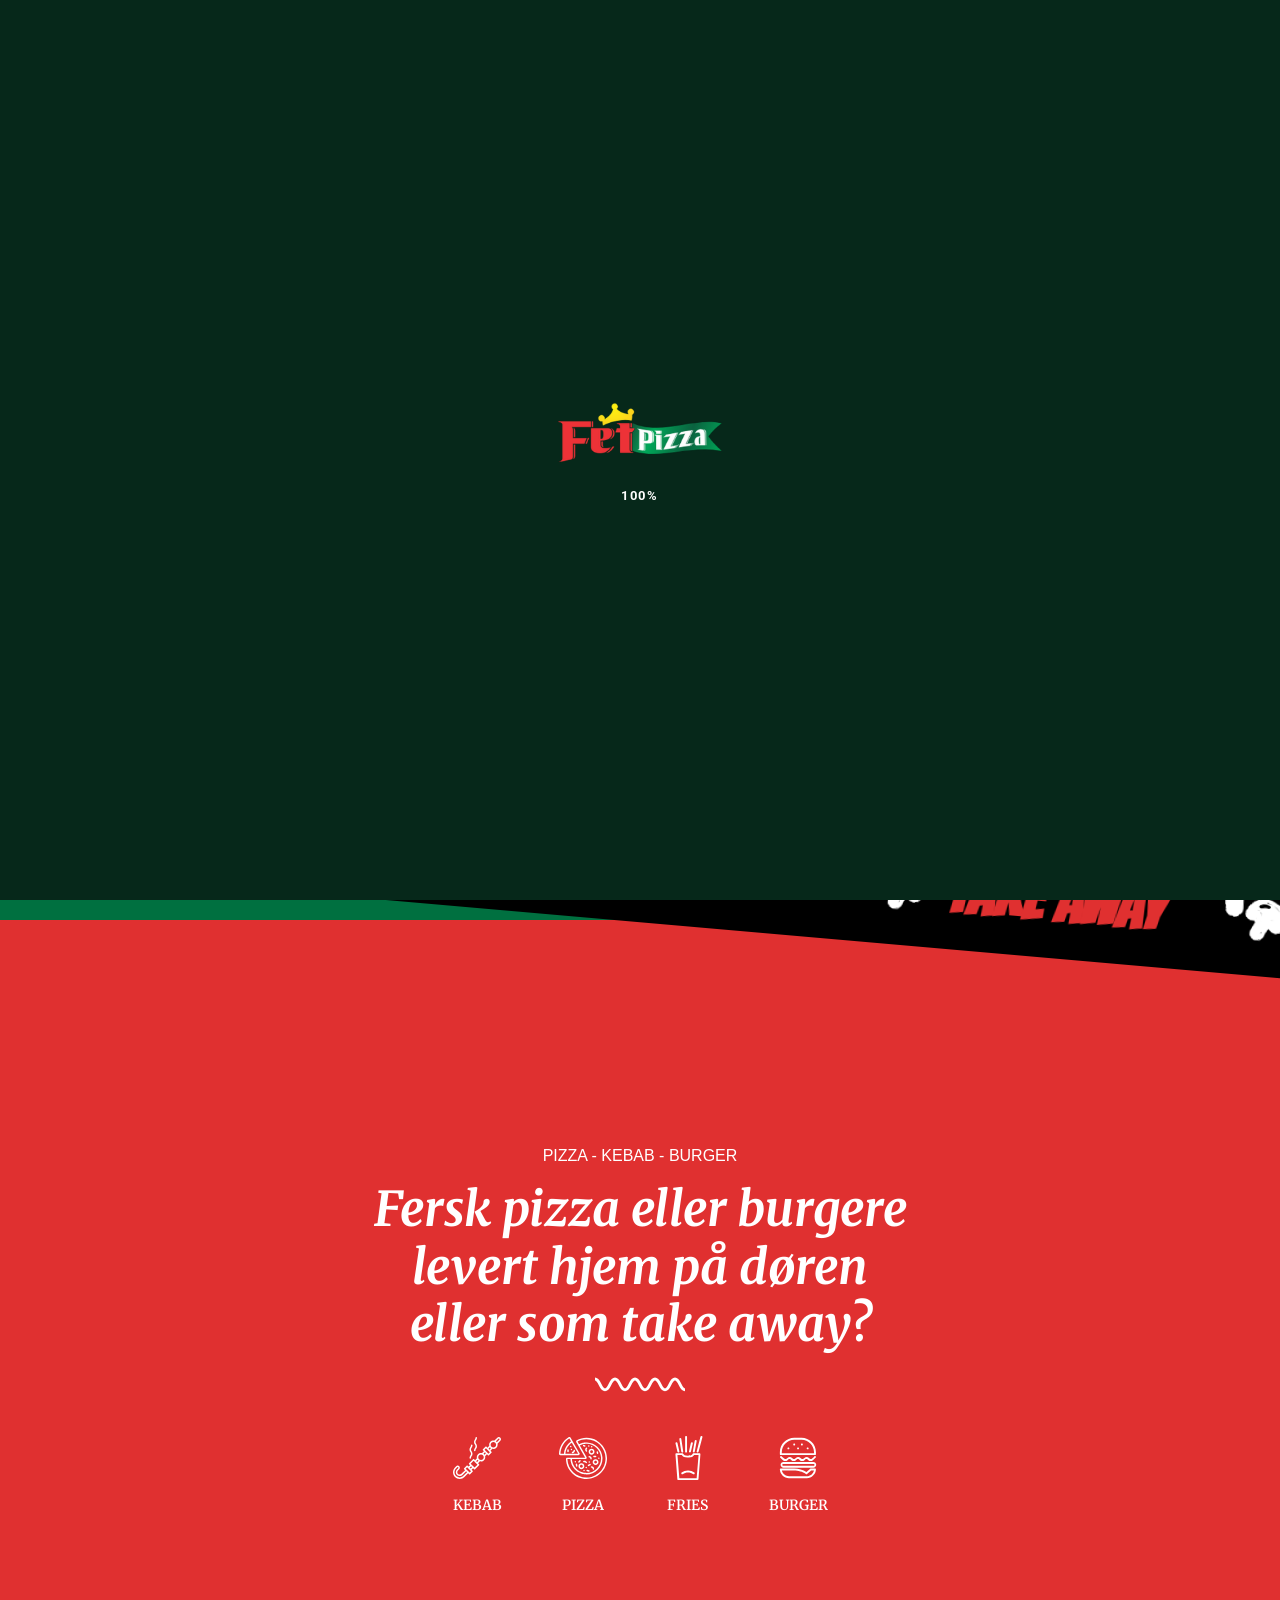
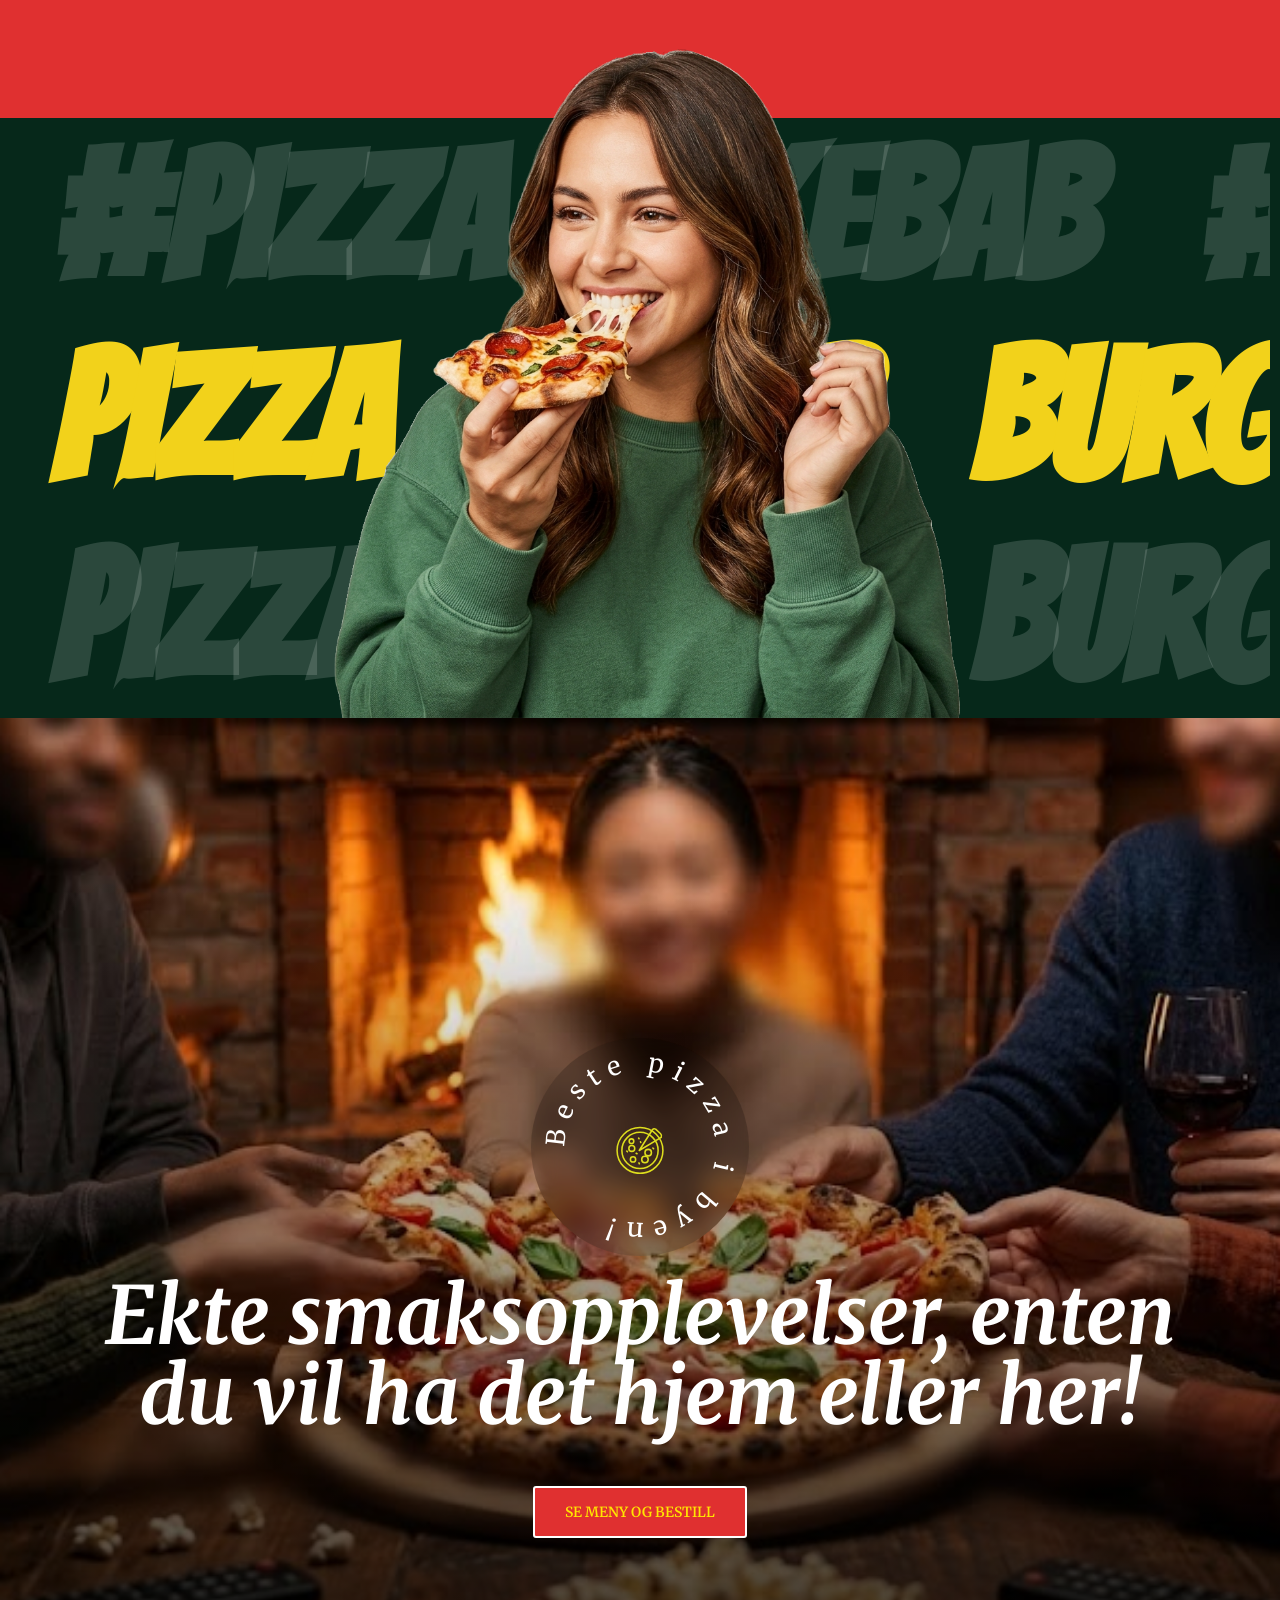
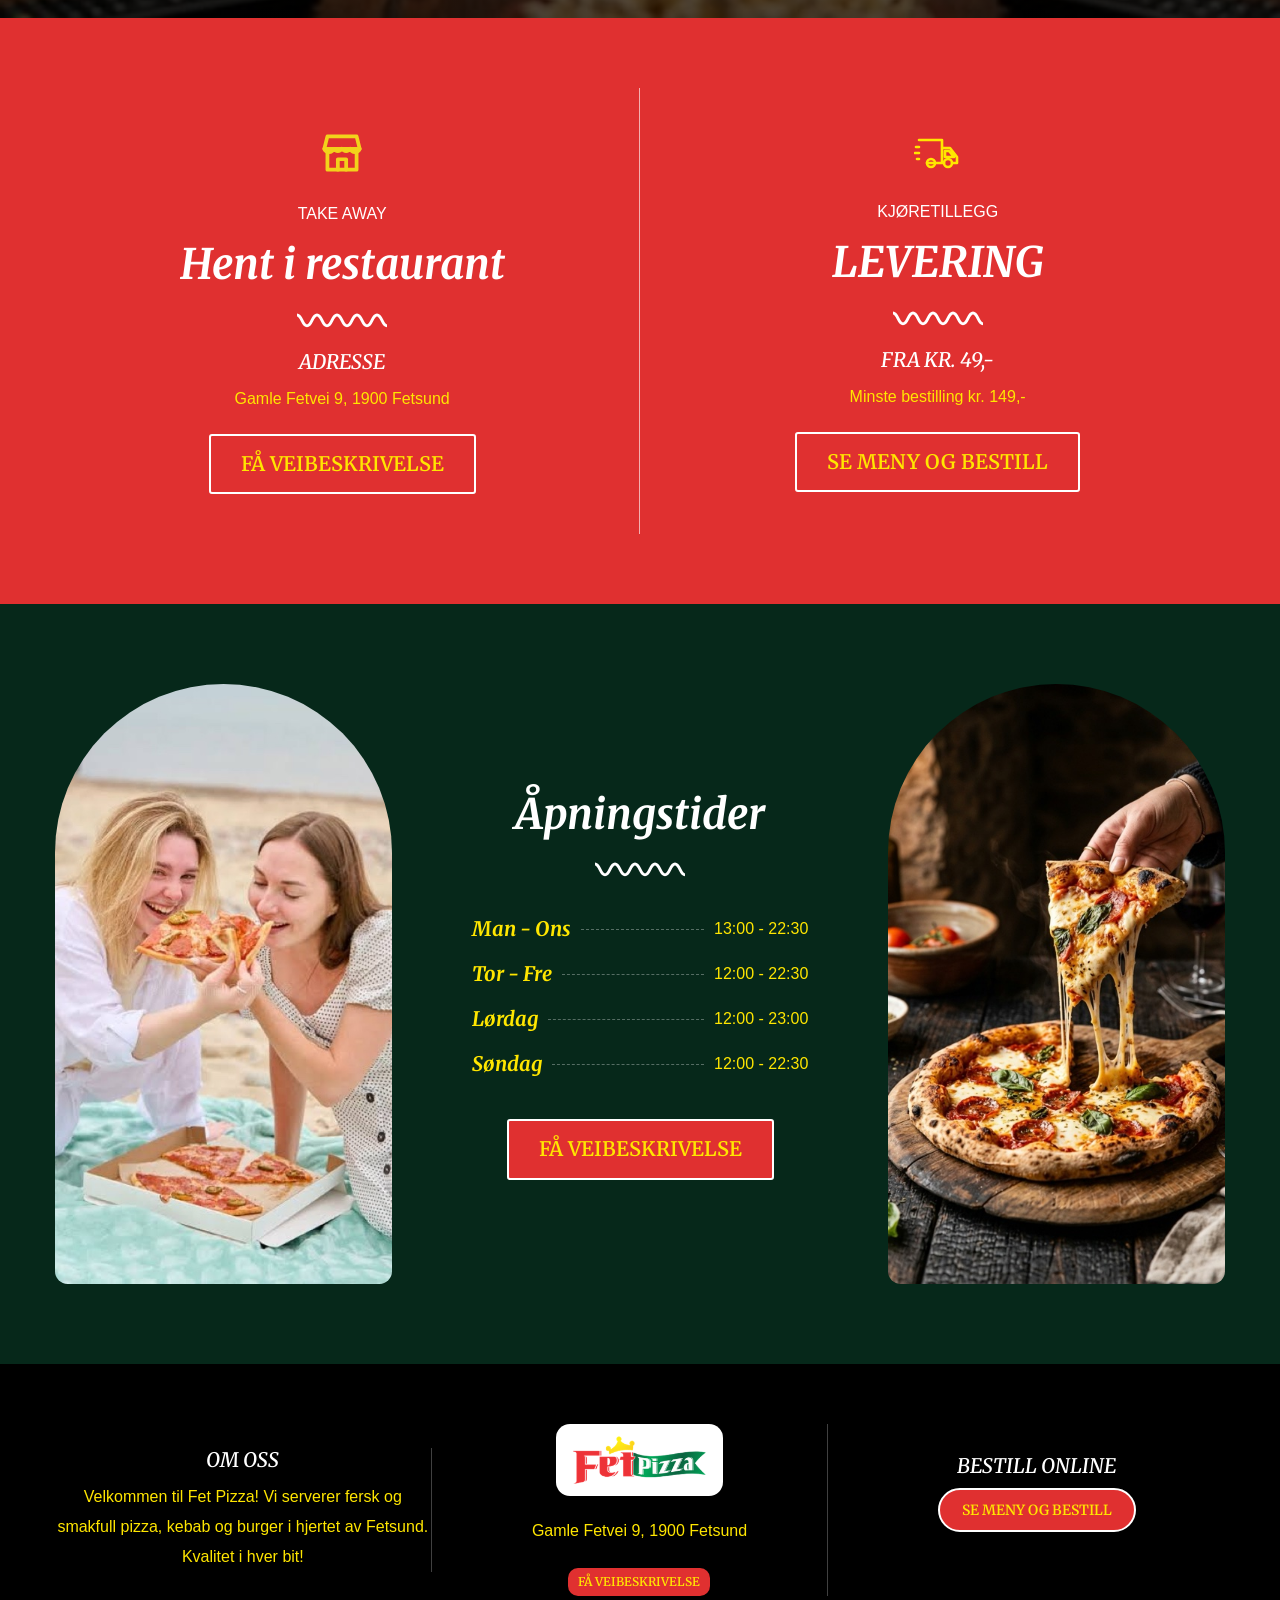
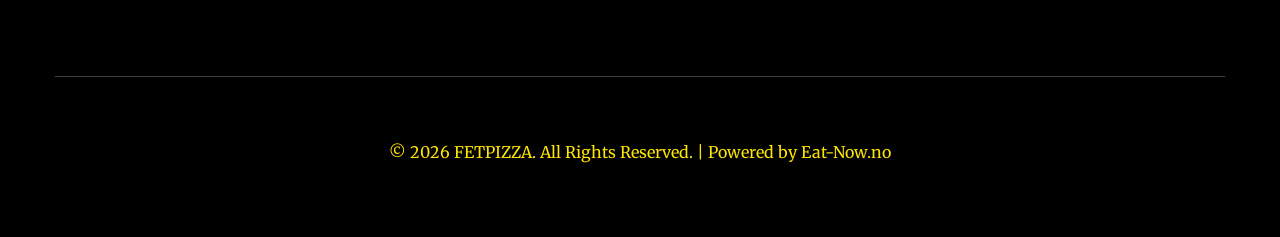
==== commit e312cd60: "Adjust mobile header sizing, menu icon, and fixed positioning" ====
--- a/index.html
+++ b/index.html
@@ -57,7 +57,7 @@
   <link rel="stylesheet" href="assets/widget-icon-list.min.css">
   <link rel="stylesheet" href="assets/post-7425.css?v=20261012-footer-black">
   <link rel="stylesheet" href="assets/widget-social-icons.min.css">
-  <link rel="stylesheet" href="css/site.css?v=20261014-footer-spacing">
+  <link rel="stylesheet" href="css/site.css?v=20261014-header-seam">
   <link rel="stylesheet" href="css/icons.css">
 </head>
 
@@ -1023,7 +1023,7 @@
   <div class="bnav_overlay_close_all"></div>
 
   <script src="assets/alpha.js?v=20261012"></script>
-  <script src="js/site.js"></script>
+  <script src="js/site.js?v=20261014-mobile-fixed"></script>
 </body>
 
-</html>+</html>
--- a/css/site.css
+++ b/css/site.css
@@ -1793,6 +1793,63 @@
   }
 }
 
+/* Match the reference mobile header's black area before scrolling. */
+.mobile-header-spacer {
+  display: none;
+}
+@media (max-width: 1024px) {
+  #site-header .header-mobile .elementor-element-2f03f6 {
+    --padding-top: 18px;
+    --padding-bottom: 18px;
+    padding-top: 18px;
+    padding-bottom: 18px;
+  }
+  #site-header {
+    position: fixed;
+    top: 0;
+    left: 0;
+    right: 0;
+    width: 100%;
+  }
+  /* Cover the subpixel seam where the fixed header meets the hero. */
+  #site-header::after {
+    content: "";
+    position: absolute;
+    left: 0;
+    right: 0;
+    bottom: -1px;
+    height: 2px;
+    background: #030405;
+    pointer-events: none;
+  }
+  .mobile-header-spacer {
+    display: block;
+  }
+  #site-header .header-mobile .mmenu-toggle i.xp-webicon-menu {
+    -webkit-mask-image: none;
+    mask-image: none;
+    background: transparent;
+    width: 21px;
+    height: 20px;
+    flex: none;
+  }
+  #site-header .header-mobile .mmenu-toggle button {
+    display: flex;
+    align-items: center;
+    justify-content: center;
+    width: 44px;
+    height: 44px;
+  }
+  #site-header .header-mobile .mmenu-toggle .kh-ic {
+    width: 21px;
+    height: 20px;
+  }
+  #site-header:not(.kh-shrunk) .header-mobile .elementor-element-171a9f1b > .e-con-inner {
+    min-height: 105.57px;
+    justify-content: center;
+  }
+}
+
 /* Stack mobile footer sections without desktop offsets or dividing borders. */
 @media (max-width: 767px) {
   #site-footer .elementor-element-45d0d44 {
